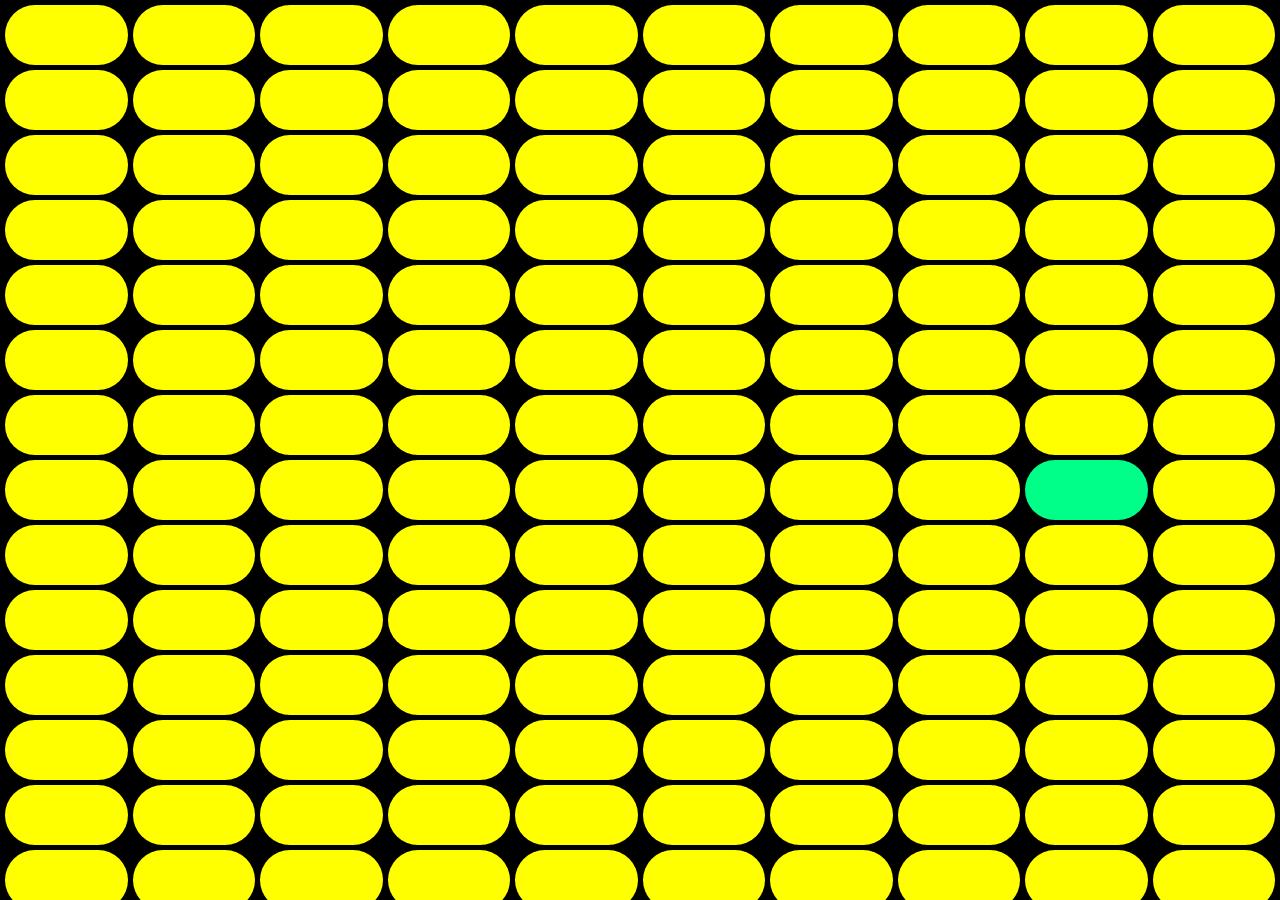
==== index.html @ 61ce62b1 "fuck" ====
<!DOCTYPE html>
<html lang="en">

<head>
    <meta charset="UTF-8">
    <meta name="viewport" content="width=device-width, initial-scale=1.0">
    <title>Loading...</title>
    <link rel="stylesheet" href="css/main.css">
    <link rel="stylesheet" href="css/loader.css">
    <link rel="stylesheet" href="css/animations.css">
</head>

<body>
    <div id="start-screen">
    </div>

    <div id="loading-screen" class="hidden">
        <div id="progress-container">
            <svg id="progress-svg" viewBox="0 0 1000 1000" preserveAspectRatio="none">
                <!-- The progress bar line -->
                <path id="progress-path" d="M 0 820 L 1000 820" vector-effect="non-scaling-stroke" />
                <!-- Vertical drop line — grows downward from the 85% point -->
                <path id="drop-path" d="M 850 820 L 850 2000" fill="none" vector-effect="non-scaling-stroke" />
                <circle id="corner-dot" cx="850" cy="820" r="10" fill="black" opacity="0" vector-effect="non-scaling-stroke"/>

                <!-- Wilted flower: nested SVG anchored at SVG coords. -->
                <!-- Bar tip at 50% is at x=500, y=820. Flower stem base at y≈122/128*650+200 ≈ 819 ✓ -->
                <!-- x is set to 216 because stem base is at SVG x=56: 216 + (56/128)*650 = 500.3 -->
                <svg id="wilted-flower"
                     x="216" y="200"
                     width="650" height="650"
                     viewBox="0 0 128 128"
                     preserveAspectRatio="xMidYMid meet"
                     opacity="0"
                     overflow="visible">
                    <g transform="rotate(-8 56 122)">
                        <path id="fp-0" d="M85.84 33.6s-9.44 3.93-9.18 5.37C76.92 40.41 75.61 61 75.61 61l1.44 3.41s.91 2.98 3.42 4c2.91 1.18 4.77-.61 4.77-.61l4.97-4.35l7.56.37l6.81-6.69s4.11.22 6.5-3.5c2.35-3.64 1.12-7.87 1.12-7.87S91.03 30.44 90.53 31.19s-4.69 2.41-4.69 2.41z" fill="#e8b84b"></path>
                        <path id="fp-1" d="M104.95 51.59c-.81.84-14.72 2.43-14.72 2.43l-.16 3.35s1.87 1.95 4.47 2.03c2.25.07 4.55-1.16 4.55-.88c0 .28-1.4 2.99-3.83 3.35c-2.43.36-5.15-.64-5.23.12s-.36 2.79-.36 2.79s3.26 1.75 7.7.52c4.19-1.16 6.22-3.87 7.06-6.38c1.38-4.13 1.04-7.87.52-7.33z" fill="#f5d060"></path>
                        <path id="fp-2" d="M83.53 50.39c-.54 1.46-.2 3.15.96 4.19c1.14 1.02 2.79 1.68 2.79 2.03c0 .36-.61 3.36-1.12 5.5c-.76 3.23-2.75 4.63-2.39 5.86c.24.84 1.78 1.66 3.99.6c2.07-1 3.51-2.43 3.95-7.34c.22-2.43.28-4.39.28-4.39s3.15.16 7.06-.88c3.91-1.04 6.78-3.44 6.46-5.38c-.34-2.06-4.4-1.08-7.9-.16c-2.77.73-6.18.92-8.58.24s-4.66-2.54-5.5-.27z" fill="#b8860b"></path>
                        <path id="fp-3" d="M67.27 26.93s.21 4 .91 8.05c.8 4.64 1.83 9.54 1.4 13.53c-.53 4.86-1.95 12.17 2.07 15.47c3.92 3.22 5.86 1.38 5.86 1.38s-.33-3.4.79-5.38s2.79-3.8 3.67-8.92c.95-5.51-.57-8.85-.14-9.39c.43-.54 1.27-.03 2.5.62c1.23.64 6.99 4.2 11.65 5.3c5.58 1.32 13.9.5 16.8-.79c3.27-1.45 3.96-4.73 2.33-7.5c-1.77-2.99-5.78-3.61-8.31-6c-1.77-1.67-7.52-6.75-10.95-10.88c-3.44-4.13-5.82-4.93-5.82-4.93s-14.65-3.97-16.16-1.13s-6.6 10.57-6.6 10.57z" fill="#d4a017"></path>
                        <path id="fp-4" d="M69.8 13.98s.01 3.57-3.47 4.83c-2.45.88-5.1.27-5.51.61c-.84.7.07 2.93 2.38 3.54c1.6.42 3.74.14 3.74.14s-.95 2.11-2.24 2.93s-2.99 1.2-2.86 1.77c.57 2.42 5.02 2.05 7.55.92c5.65-2.52 6.31-6.03 6.31-6.03s.9.58 2.12 2.34c1.22 1.77 4.39 7.19 5.58 5.75c1.36-1.63 1.29-5.37.54-7.82c-.76-2.47-1.5-3.74-1.5-3.74s2.75 1.45 6.46.82c4.53-.77 7.07-4.56 5.44-7.35c-.61-1.04-2.04.95-5.92 1.43c-1.35.17-3.55-.75-3.55-.75s1.8-1.49 1.8-5.05c0-2.73-2.46-5.07-4.45-4.71c-.48.09.31 3.84-1.88 5.9c-1.16 1.09-3.16 1.47-6.02.66c-1.08-.31-4.95-1.43-4.95-1.43s.17 2.71.43 5.24z" fill="#1a1a1a"></path>
                        <path id="fp-5" d="M103.36 69.73c.33.99 1.15 4.15.93 8.99c-.18 3.87-3.12 6.17-3.71 7.97c-.45 1.37 9.86 2.35 11.27-6.03c1.1-6.57-2.51-9.8-4.13-11.03c-2.32-1.76-4.7-.92-4.36.1z" fill="#c9960c"></path>
                        <path id="fp-6" d="M85.55 96.06c-1.95.13-2.04 4.54-1.11 7.51s4.54 10.2 11.4 11.78s9.09-.46 9.18-1.58s-3.43-1.76-4.45-4.36c-.61-1.54-1.3-4.27-3.71-6.68s-6.12-2.5-7.88-3.71c-1.76-1.2-2.03-3.05-3.43-2.96z" fill="#f0c040"></path>
                        <path id="fp-7" d="M26.77 54.61s-9.69-1.25-13.54 8.25c-3.34 8.25-.74 14 .93 18.27c1.13 2.9 2.31 7.92 3.06 8.07c.93.19 6.12-5.38 10.2-10.2c4.08-4.82 7.14-11.13 3.71-18.45c-1.96-4.17-4.36-5.94-4.36-5.94z" fill="#1a1a1a"></path>
                        <path id="fp-8" d="M50.88 71.95s2.04-4.17 5.38-4.27c2.79-.08 4.36 2.04 5.1 3.71c.74 1.67.56 2.5 0 4.27s-1.68 4.8-.56 8.53c1.11 3.71 4.91 8.16 7.32 10.29c2.41 2.13 7.97 6.4 8.81 6.12c.83-.28 1.21-9.74.74-15.02c-.46-5.29-2.5-9.83-6.12-11.87c-3.62-2.04-4.08-1.58-5.01-2.69c-.93-1.11-2.41-7.05-9.27-8.16c-4.56-.74-8.81 2.23-8.81 2.69c.01.47 2.42 6.4 2.42 6.4z" fill="#1a1a1a"></path>
                        <!-- fp-9: REVERSED path — starts at stem BASE (y≈122), draws upward to tip (y≈12) -->
                        <!-- Reversed so positive dashoffset draws bottom-up from the progress bar tip -->
                        <path id="fp-9" d="M72.58 16.16l-5.2 3.52s-1.86-2.23-5.1-4.27s-16.23-2.79-19.47 5.01s5.63 30.04 0.37 37.83s4.91 35.23 6.49 42.65s1.95 25.22-1.58 25.22c-3.8.09-4.91-2.32-4.91-2.32s1.76-9.55 2.32-15.48c.39-4.12.28-13.15-1.11-23.64c-1.85-14-4.26-24.2-5.84-31.62c-1.58-7.41-1.96-15.84-1.67-23.64C37.25 17.65 45.56 7.83 56.43 3.74S77.19 12.36 77.38 12.64z" fill="#1a1a1a"></path>
                        <path id="fp-10" d="M23.17 56.88c-.09-.28 1.28-6.99 6.75-11.07s10.94-1.3 10.94-1.3l1.58 8.34s-3.25-5.38-8.25-2.6c-5.91 3.28-5.71 8.39-5.71 8.39l-5.31-1.76z" fill="#1a1a1a"></path>
                    </g>
                </svg>
            </svg>
        </div>
    </div>

    <!-- Jumpscare video -->
    <video id="jumpscare-video" src="n/WhatsApp Video 2026-05-17 at 12.40.51 PM.mp4" playsinline preload="auto"></video>

    <script type="module" src="js/main.js"></script>
</body>

</html>
---- css/main.css ----
* {
    margin: 0;
    padding: 0;
    box-sizing: border-box;
}

body {
    background-color: white;
    font-family: sans-serif;
    height: 100vh;
    overflow: hidden;
    display: flex;
    justify-content: center;
    align-items: center;
}

.hidden {
    display: none !important;
}

#start-screen {
    text-align: center;
}

#start-btn {
    padding: 15px 30px;
    font-size: 1.2rem;
    cursor: pointer;
    background-color: #333;
    color: white;
    border: none;
    border-radius: 5px;
    transition: background-color 0.3s;
}

#start-btn:hover {
    background-color: #555;
}

#loading-screen {
    width: 100%;
    height: 100%;
    position: absolute;
    top: 0;
    left: 0;
}
---- css/loader.css ----
#start-screen {
    display: grid;
    grid-template-columns: repeat(auto-fill, minmax(120px, 1fr));
    grid-auto-rows: minmax(60px, 1fr);
    gap: 5px;
    height: 100vh;
    width: 100vw;
    background-color: black;
    box-sizing: border-box;
    padding: 5px;
    overflow: hidden;
}

.grid-btn {
    border: none;
    outline: none;
    background-color: #FFFF00;
    animation: flash 0.1s infinite;
    cursor: pointer;
    width: 100%;
    height: 100%;
    border-radius: 9999px;
}

@keyframes flash {
    0%, 49% { background-color: #FFFF00; }
    50%, 100% { background-color: #000000; }
}

#progress-container {
    position: fixed;
    inset: 0;
    width: 100vw;
    height: 100vh;
    background-color: transparent;
    overflow: visible;
    pointer-events: none;
}

#progress-svg {
    width: 100%;
    height: 100%;
    overflow: visible;
}

/* Horizontal progress bar — bar at y=900 in 0-1000 viewBox (lower on screen) */
/* dasharray/dashoffset managed entirely by JS via getTotalLength() to avoid px/unit mismatch */
#progress-path {
    fill: none;
    stroke: black;
    stroke-width: 20px;
    stroke-linecap: butt;
    vector-effect: non-scaling-stroke;
    /* Start invisible — JS sets dasharray/dashoffset to reveal */
    stroke-dasharray: 1000;
    stroke-dashoffset: 1000;
}

/* Vertical drop line — grows down from (850, 900); invisible until JS triggers it */
/* dasharray/dashoffset managed entirely by JS via getTotalLength() */
#drop-path {
    fill: none;
    stroke: black;
    stroke-width: 20px;
    stroke-linecap: butt;
    vector-effect: non-scaling-stroke;
    /* Invisible until phase 7 — JS will set dasharray/dashoffset */
    opacity: 0;
}

/* Flower: nested <svg> inside #progress-svg — positioned via x/y SVG attributes.
   Opacity and transitions managed entirely by JS. */
#wilted-flower {
    /* transitions set by JS */
}

/* Jumpscare video */
#jumpscare-video {
    position: fixed;
    inset: 0;
    width: 100vw;
    height: 100vh;
    object-fit: cover;
    opacity: 0;
    z-index: 9999;
    pointer-events: none;
}
---- css/animations.css ----
/* Falling petal keyframe — applied inline via JS, but referenced here for clarity */
@keyframes petalFall {
    0%   { transform: translateY(0) rotate(0deg);   opacity: 1; }
    100% { transform: translateY(70px) rotate(35deg); opacity: 0; }
}
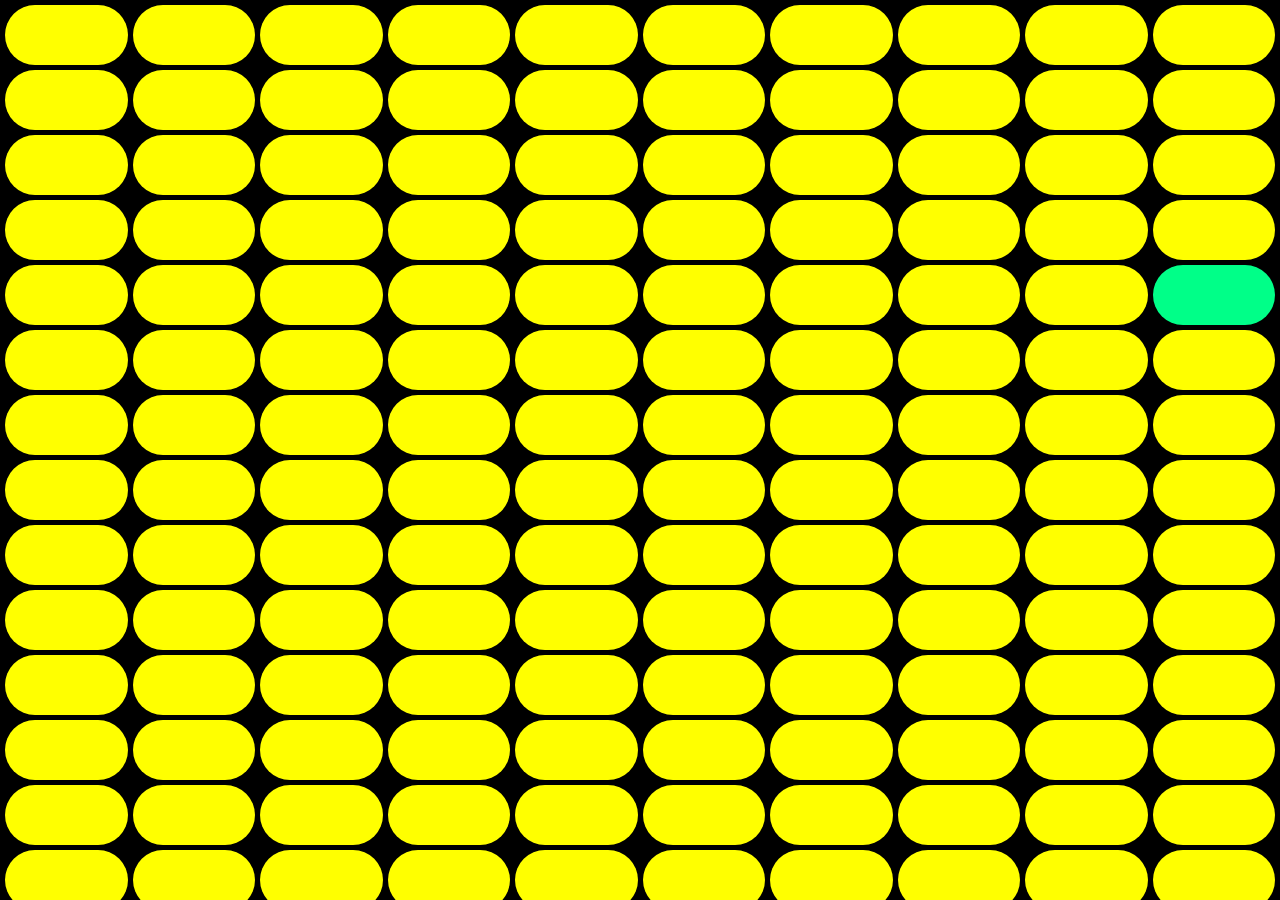
==== commit 820389ef: "bruh works FAhhh" ====
--- a/index.html
+++ b/index.html
@@ -15,42 +15,32 @@
     </div>
 
     <div id="loading-screen" class="hidden">
+        <div id="progress-bar"></div>
         <div id="progress-container">
-            <svg id="progress-svg" viewBox="0 0 1000 1000" preserveAspectRatio="none">
-                <!-- The progress bar line -->
-                <path id="progress-path" d="M 0 820 L 1000 820" vector-effect="non-scaling-stroke" />
+            <svg id="progress-svg">
                 <!-- Vertical drop line — grows downward from the 85% point -->
-                <path id="drop-path" d="M 850 820 L 850 2000" fill="none" vector-effect="non-scaling-stroke" />
-                <circle id="corner-dot" cx="850" cy="820" r="10" fill="black" opacity="0" vector-effect="non-scaling-stroke"/>
-
-                <!-- Wilted flower: nested SVG anchored at SVG coords. -->
-                <!-- Bar tip at 50% is at x=500, y=820. Flower stem base at y≈122/128*650+200 ≈ 819 ✓ -->
-                <!-- x is set to 216 because stem base is at SVG x=56: 216 + (56/128)*650 = 500.3 -->
-                <svg id="wilted-flower"
-                     x="216" y="200"
-                     width="650" height="650"
-                     viewBox="0 0 128 128"
-                     preserveAspectRatio="xMidYMid meet"
-                     opacity="0"
-                     overflow="visible">
-                    <g transform="rotate(-8 56 122)">
-                        <path id="fp-0" d="M85.84 33.6s-9.44 3.93-9.18 5.37C76.92 40.41 75.61 61 75.61 61l1.44 3.41s.91 2.98 3.42 4c2.91 1.18 4.77-.61 4.77-.61l4.97-4.35l7.56.37l6.81-6.69s4.11.22 6.5-3.5c2.35-3.64 1.12-7.87 1.12-7.87S91.03 30.44 90.53 31.19s-4.69 2.41-4.69 2.41z" fill="#e8b84b"></path>
-                        <path id="fp-1" d="M104.95 51.59c-.81.84-14.72 2.43-14.72 2.43l-.16 3.35s1.87 1.95 4.47 2.03c2.25.07 4.55-1.16 4.55-.88c0 .28-1.4 2.99-3.83 3.35c-2.43.36-5.15-.64-5.23.12s-.36 2.79-.36 2.79s3.26 1.75 7.7.52c4.19-1.16 6.22-3.87 7.06-6.38c1.38-4.13 1.04-7.87.52-7.33z" fill="#f5d060"></path>
-                        <path id="fp-2" d="M83.53 50.39c-.54 1.46-.2 3.15.96 4.19c1.14 1.02 2.79 1.68 2.79 2.03c0 .36-.61 3.36-1.12 5.5c-.76 3.23-2.75 4.63-2.39 5.86c.24.84 1.78 1.66 3.99.6c2.07-1 3.51-2.43 3.95-7.34c.22-2.43.28-4.39.28-4.39s3.15.16 7.06-.88c3.91-1.04 6.78-3.44 6.46-5.38c-.34-2.06-4.4-1.08-7.9-.16c-2.77.73-6.18.92-8.58.24s-4.66-2.54-5.5-.27z" fill="#b8860b"></path>
-                        <path id="fp-3" d="M67.27 26.93s.21 4 .91 8.05c.8 4.64 1.83 9.54 1.4 13.53c-.53 4.86-1.95 12.17 2.07 15.47c3.92 3.22 5.86 1.38 5.86 1.38s-.33-3.4.79-5.38s2.79-3.8 3.67-8.92c.95-5.51-.57-8.85-.14-9.39c.43-.54 1.27-.03 2.5.62c1.23.64 6.99 4.2 11.65 5.3c5.58 1.32 13.9.5 16.8-.79c3.27-1.45 3.96-4.73 2.33-7.5c-1.77-2.99-5.78-3.61-8.31-6c-1.77-1.67-7.52-6.75-10.95-10.88c-3.44-4.13-5.82-4.93-5.82-4.93s-14.65-3.97-16.16-1.13s-6.6 10.57-6.6 10.57z" fill="#d4a017"></path>
-                        <path id="fp-4" d="M69.8 13.98s.01 3.57-3.47 4.83c-2.45.88-5.1.27-5.51.61c-.84.7.07 2.93 2.38 3.54c1.6.42 3.74.14 3.74.14s-.95 2.11-2.24 2.93s-2.99 1.2-2.86 1.77c.57 2.42 5.02 2.05 7.55.92c5.65-2.52 6.31-6.03 6.31-6.03s.9.58 2.12 2.34c1.22 1.77 4.39 7.19 5.58 5.75c1.36-1.63 1.29-5.37.54-7.82c-.76-2.47-1.5-3.74-1.5-3.74s2.75 1.45 6.46.82c4.53-.77 7.07-4.56 5.44-7.35c-.61-1.04-2.04.95-5.92 1.43c-1.35.17-3.55-.75-3.55-.75s1.8-1.49 1.8-5.05c0-2.73-2.46-5.07-4.45-4.71c-.48.09.31 3.84-1.88 5.9c-1.16 1.09-3.16 1.47-6.02.66c-1.08-.31-4.95-1.43-4.95-1.43s.17 2.71.43 5.24z" fill="#1a1a1a"></path>
-                        <path id="fp-5" d="M103.36 69.73c.33.99 1.15 4.15.93 8.99c-.18 3.87-3.12 6.17-3.71 7.97c-.45 1.37 9.86 2.35 11.27-6.03c1.1-6.57-2.51-9.8-4.13-11.03c-2.32-1.76-4.7-.92-4.36.1z" fill="#c9960c"></path>
-                        <path id="fp-6" d="M85.55 96.06c-1.95.13-2.04 4.54-1.11 7.51s4.54 10.2 11.4 11.78s9.09-.46 9.18-1.58s-3.43-1.76-4.45-4.36c-.61-1.54-1.3-4.27-3.71-6.68s-6.12-2.5-7.88-3.71c-1.76-1.2-2.03-3.05-3.43-2.96z" fill="#f0c040"></path>
-                        <path id="fp-7" d="M26.77 54.61s-9.69-1.25-13.54 8.25c-3.34 8.25-.74 14 .93 18.27c1.13 2.9 2.31 7.92 3.06 8.07c.93.19 6.12-5.38 10.2-10.2c4.08-4.82 7.14-11.13 3.71-18.45c-1.96-4.17-4.36-5.94-4.36-5.94z" fill="#1a1a1a"></path>
-                        <path id="fp-8" d="M50.88 71.95s2.04-4.17 5.38-4.27c2.79-.08 4.36 2.04 5.1 3.71c.74 1.67.56 2.5 0 4.27s-1.68 4.8-.56 8.53c1.11 3.71 4.91 8.16 7.32 10.29c2.41 2.13 7.97 6.4 8.81 6.12c.83-.28 1.21-9.74.74-15.02c-.46-5.29-2.5-9.83-6.12-11.87c-3.62-2.04-4.08-1.58-5.01-2.69c-.93-1.11-2.41-7.05-9.27-8.16c-4.56-.74-8.81 2.23-8.81 2.69c.01.47 2.42 6.4 2.42 6.4z" fill="#1a1a1a"></path>
-                        <!-- fp-9: REVERSED path — starts at stem BASE (y≈122), draws upward to tip (y≈12) -->
-                        <!-- Reversed so positive dashoffset draws bottom-up from the progress bar tip -->
-                        <path id="fp-9" d="M72.58 16.16l-5.2 3.52s-1.86-2.23-5.1-4.27s-16.23-2.79-19.47 5.01s5.63 30.04 0.37 37.83s4.91 35.23 6.49 42.65s1.95 25.22-1.58 25.22c-3.8.09-4.91-2.32-4.91-2.32s1.76-9.55 2.32-15.48c.39-4.12.28-13.15-1.11-23.64c-1.85-14-4.26-24.2-5.84-31.62c-1.58-7.41-1.96-15.84-1.67-23.64C37.25 17.65 45.56 7.83 56.43 3.74S77.19 12.36 77.38 12.64z" fill="#1a1a1a"></path>
-                        <path id="fp-10" d="M23.17 56.88c-.09-.28 1.28-6.99 6.75-11.07s10.94-1.3 10.94-1.3l1.58 8.34s-3.25-5.38-8.25-2.6c-5.91 3.28-5.71 8.39-5.71 8.39l-5.31-1.76z" fill="#1a1a1a"></path>
-                    </g>
-                </svg>
+                <path id="drop-path" fill="none" />
+                <circle id="corner-dot" r="10" fill="black" opacity="0" />
             </svg>
         </div>
+    </div>
+
+    <div id="flower-container">
+        <svg id="wilted-flower" viewBox="0 0 128 128" preserveAspectRatio="xMidYMid meet">
+            <g transform="rotate(-8 56 122)">
+                <path id="fp-0" d="M85.84 33.6s-9.44 3.93-9.18 5.37C76.92 40.41 75.61 61 75.61 61l1.44 3.41s.91 2.98 3.42 4c2.91 1.18 4.77-.61 4.77-.61l4.97-4.35l7.56.37l6.81-6.69s4.11.22 6.5-3.5c2.35-3.64 1.12-7.87 1.12-7.87S91.03 30.44 90.53 31.19s-4.69 2.41-4.69 2.41z" fill="#e8b84b"></path>
+                <path id="fp-1" d="M104.95 51.59c-.81.84-14.72 2.43-14.72 2.43l-.16 3.35s1.87 1.95 4.47 2.03c2.25.07 4.55-1.16 4.55-.88c0 .28-1.4 2.99-3.83 3.35c-2.43.36-5.15-.64-5.23.12s-.36 2.79-.36 2.79s3.26 1.75 7.7.52c4.19-1.16 6.22-3.87 7.06-6.38c1.38-4.13 1.04-7.87.52-7.33z" fill="#f5d060"></path>
+                <path id="fp-2" d="M83.53 50.39c-.54 1.46-.2 3.15.96 4.19c1.14 1.02 2.79 1.68 2.79 2.03c0 .36-.61 3.36-1.12 5.5c-.76 3.23-2.75 4.63-2.39 5.86c.24.84 1.78 1.66 3.99.6c2.07-1 3.51-2.43 3.95-7.34c.22-2.43.28-4.39.28-4.39s3.15.16 7.06-.88c3.91-1.04 6.78-3.44 6.46-5.38c-.34-2.06-4.4-1.08-7.9-.16c-2.77.73-6.18.92-8.58.24s-4.66-2.54-5.5-.27z" fill="#b8860b"></path>
+                <path id="fp-3" d="M67.27 26.93s.21 4 .91 8.05c.8 4.64 1.83 9.54 1.4 13.53c-.53 4.86-1.95 12.17 2.07 15.47c3.92 3.22 5.86 1.38 5.86 1.38s-.33-3.4.79-5.38s2.79-3.8 3.67-8.92c.95-5.51-.57-8.85-.14-9.39c.43-.54 1.27-.03 2.5.62c1.23.64 6.99 4.2 11.65 5.3c5.58 1.32 13.9.5 16.8-.79c3.27-1.45 3.96-4.73 2.33-7.5c-1.77-2.99-5.78-3.61-8.31-6c-1.77-1.67-7.52-6.75-10.95-10.88c-3.44-4.13-5.82-4.93-5.82-4.93s-14.65-3.97-16.16-1.13s-6.6 10.57-6.6 10.57z" fill="#d4a017"></path>
+                <path id="fp-4" d="M69.8 13.98s.01 3.57-3.47 4.83c-2.45.88-5.1.27-5.51.61c-.84.7.07 2.93 2.38 3.54c1.6.42 3.74.14 3.74.14s-.95 2.11-2.24 2.93s-2.99 1.2-2.86 1.77c.57 2.42 5.02 2.05 7.55.92c5.65-2.52 6.31-6.03 6.31-6.03s.9.58 2.12 2.34c1.22 1.77 4.39 7.19 5.58 5.75c1.36-1.63 1.29-5.37.54-7.82c-.76-2.47-1.5-3.74-1.5-3.74s2.75 1.45 6.46.82c4.53-.77 7.07-4.56 5.44-7.35c-.61-1.04-2.04.95-5.92 1.43c-1.35.17-3.55-.75-3.55-.75s1.8-1.49 1.8-5.05c0-2.73-2.46-5.07-4.45-4.71c-.48.09.31 3.84-1.88 5.9c-1.16 1.09-3.16 1.47-6.02.66c-1.08-.31-4.95-1.43-4.95-1.43s.17 2.71.43 5.24z" fill="#1a1a1a"></path>
+                <path id="fp-5" d="M103.36 69.73c.33.99 1.15 4.15.93 8.99c-.18 3.87-3.12 6.17-3.71 7.97c-.45 1.37 9.86 2.35 11.27-6.03c1.1-6.57-2.51-9.8-4.13-11.03c-2.32-1.76-4.7-.92-4.36.1z" fill="#c9960c"></path>
+                <path id="fp-6" d="M85.55 96.06c-1.95.13-2.04 4.54-1.11 7.51s4.54 10.2 11.4 11.78s9.09-.46 9.18-1.58s-3.43-1.76-4.45-4.36c-.61-1.54-1.3-4.27-3.71-6.68s-6.12-2.5-7.88-3.71c-1.76-1.2-2.03-3.05-3.43-2.96z" fill="#f0c040"></path>
+                <path id="fp-7" d="M26.77 54.61s-9.69-1.25-13.54 8.25c-3.34 8.25-.74 14 .93 18.27c1.13 2.9 2.31 7.92 3.06 8.07c.93.19 6.12-5.38 10.2-10.2c4.08-4.82 7.14-11.13 3.71-18.45c-1.96-4.17-4.36-5.94-4.36-5.94z" fill="#1a1a1a"></path>
+                <path id="fp-8" d="M50.88 71.95s2.04-4.17 5.38-4.27c2.79-.08 4.36 2.04 5.1 3.71c.74 1.67.56 2.5 0 4.27s-1.68 4.8-.56 8.53c1.11 3.71 4.91 8.16 7.32 10.29c2.41 2.13 7.97 6.4 8.81 6.12c.83-.28 1.21-9.74.74-15.02c-.46-5.29-2.5-9.83-6.12-11.87c-3.62-2.04-4.08-1.58-5.01-2.69c-.93-1.11-2.41-7.05-9.27-8.16c-4.56-.74-8.81 2.23-8.81 2.69c.01.47 2.42 6.4 2.42 6.4z" fill="#1a1a1a"></path>
+                <path id="fp-9" d="M72.58 16.16l-5.2 3.52s-1.86-2.23-5.1-4.27s-16.23-2.79-19.47 5.01s5.63 30.04 0.37 37.83s4.91 35.23 6.49 42.65s1.95 25.22-1.58 25.22c-3.8.09-4.91-2.32-4.91-2.32s1.76-9.55 2.32-15.48c.39-4.12.28-13.15-1.11-23.64c-1.85-14-4.26-24.2-5.84-31.62c-1.58-7.41-1.96-15.84-1.67-23.64C37.25 17.65 45.56 7.83 56.43 3.74S77.19 12.36 77.38 12.64z" fill="#1a1a1a"></path>
+                <path id="fp-10" d="M23.17 56.88c-.09-.28 1.28-6.99 6.75-11.07s10.94-1.3 10.94-1.3l1.58 8.34s-3.25-5.38-8.25-2.6c-5.91 3.28-5.71 8.39-5.71 8.39l-5.31-1.76z" fill="#1a1a1a"></path>
+            </g>
+        </svg>
     </div>
 
     <!-- Jumpscare video -->
--- a/css/loader.css
+++ b/css/loader.css
@@ -27,14 +27,24 @@
     50%, 100% { background-color: #000000; }
 }
 
+#progress-bar {
+    position: fixed;
+    left: 0;
+    top: 78vh;
+    width: 0%;
+    height: 20px;
+    background-color: black;
+    transform-origin: left center;
+    z-index: 10;
+}
+
 #progress-container {
     position: fixed;
     inset: 0;
     width: 100vw;
     height: 100vh;
-    background-color: transparent;
-    overflow: visible;
     pointer-events: none;
+    z-index: 9;
 }
 
 #progress-svg {
@@ -43,35 +53,31 @@
     overflow: visible;
 }
 
-/* Horizontal progress bar — bar at y=900 in 0-1000 viewBox (lower on screen) */
-/* dasharray/dashoffset managed entirely by JS via getTotalLength() to avoid px/unit mismatch */
-#progress-path {
-    fill: none;
-    stroke: black;
-    stroke-width: 20px;
-    stroke-linecap: butt;
-    vector-effect: non-scaling-stroke;
-    /* Start invisible — JS sets dasharray/dashoffset to reveal */
-    stroke-dasharray: 1000;
-    stroke-dashoffset: 1000;
-}
-
-/* Vertical drop line — grows down from (850, 900); invisible until JS triggers it */
-/* dasharray/dashoffset managed entirely by JS via getTotalLength() */
 #drop-path {
     fill: none;
     stroke: black;
-    stroke-width: 20px;
+    stroke-width: 20;
     stroke-linecap: butt;
-    vector-effect: non-scaling-stroke;
-    /* Invisible until phase 7 — JS will set dasharray/dashoffset */
     opacity: 0;
 }
 
-/* Flower: nested <svg> inside #progress-svg — positioned via x/y SVG attributes.
-   Opacity and transitions managed entirely by JS. */
+#corner-dot {
+    fill: black;
+    opacity: 0;
+}
+
+#flower-container {
+    position: fixed;
+    width: 260px;
+    height: 260px;
+    pointer-events: none;
+    z-index: 20;
+    opacity: 0;
+}
+
 #wilted-flower {
-    /* transitions set by JS */
+    width: 100%;
+    height: 100%;
 }
 
 /* Jumpscare video */
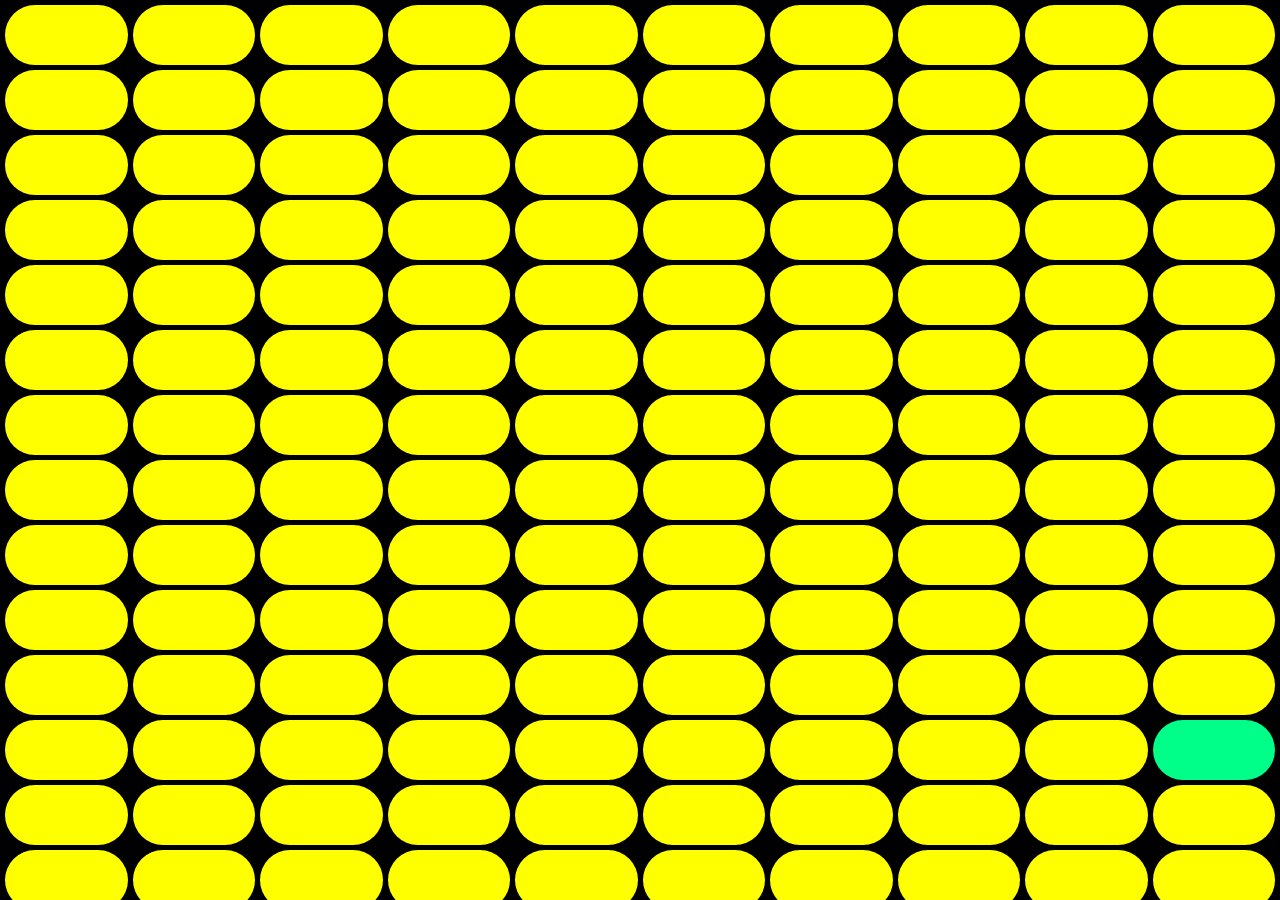
==== commit d9f8ac47: "works" ====
--- a/index.html
+++ b/index.html
@@ -28,17 +28,17 @@
     <div id="flower-container">
         <svg id="wilted-flower" viewBox="0 0 128 128" preserveAspectRatio="xMidYMid meet">
             <g transform="rotate(-8 56 122)">
-                <path id="fp-0" d="M85.84 33.6s-9.44 3.93-9.18 5.37C76.92 40.41 75.61 61 75.61 61l1.44 3.41s.91 2.98 3.42 4c2.91 1.18 4.77-.61 4.77-.61l4.97-4.35l7.56.37l6.81-6.69s4.11.22 6.5-3.5c2.35-3.64 1.12-7.87 1.12-7.87S91.03 30.44 90.53 31.19s-4.69 2.41-4.69 2.41z" fill="#e8b84b"></path>
-                <path id="fp-1" d="M104.95 51.59c-.81.84-14.72 2.43-14.72 2.43l-.16 3.35s1.87 1.95 4.47 2.03c2.25.07 4.55-1.16 4.55-.88c0 .28-1.4 2.99-3.83 3.35c-2.43.36-5.15-.64-5.23.12s-.36 2.79-.36 2.79s3.26 1.75 7.7.52c4.19-1.16 6.22-3.87 7.06-6.38c1.38-4.13 1.04-7.87.52-7.33z" fill="#f5d060"></path>
-                <path id="fp-2" d="M83.53 50.39c-.54 1.46-.2 3.15.96 4.19c1.14 1.02 2.79 1.68 2.79 2.03c0 .36-.61 3.36-1.12 5.5c-.76 3.23-2.75 4.63-2.39 5.86c.24.84 1.78 1.66 3.99.6c2.07-1 3.51-2.43 3.95-7.34c.22-2.43.28-4.39.28-4.39s3.15.16 7.06-.88c3.91-1.04 6.78-3.44 6.46-5.38c-.34-2.06-4.4-1.08-7.9-.16c-2.77.73-6.18.92-8.58.24s-4.66-2.54-5.5-.27z" fill="#b8860b"></path>
-                <path id="fp-3" d="M67.27 26.93s.21 4 .91 8.05c.8 4.64 1.83 9.54 1.4 13.53c-.53 4.86-1.95 12.17 2.07 15.47c3.92 3.22 5.86 1.38 5.86 1.38s-.33-3.4.79-5.38s2.79-3.8 3.67-8.92c.95-5.51-.57-8.85-.14-9.39c.43-.54 1.27-.03 2.5.62c1.23.64 6.99 4.2 11.65 5.3c5.58 1.32 13.9.5 16.8-.79c3.27-1.45 3.96-4.73 2.33-7.5c-1.77-2.99-5.78-3.61-8.31-6c-1.77-1.67-7.52-6.75-10.95-10.88c-3.44-4.13-5.82-4.93-5.82-4.93s-14.65-3.97-16.16-1.13s-6.6 10.57-6.6 10.57z" fill="#d4a017"></path>
-                <path id="fp-4" d="M69.8 13.98s.01 3.57-3.47 4.83c-2.45.88-5.1.27-5.51.61c-.84.7.07 2.93 2.38 3.54c1.6.42 3.74.14 3.74.14s-.95 2.11-2.24 2.93s-2.99 1.2-2.86 1.77c.57 2.42 5.02 2.05 7.55.92c5.65-2.52 6.31-6.03 6.31-6.03s.9.58 2.12 2.34c1.22 1.77 4.39 7.19 5.58 5.75c1.36-1.63 1.29-5.37.54-7.82c-.76-2.47-1.5-3.74-1.5-3.74s2.75 1.45 6.46.82c4.53-.77 7.07-4.56 5.44-7.35c-.61-1.04-2.04.95-5.92 1.43c-1.35.17-3.55-.75-3.55-.75s1.8-1.49 1.8-5.05c0-2.73-2.46-5.07-4.45-4.71c-.48.09.31 3.84-1.88 5.9c-1.16 1.09-3.16 1.47-6.02.66c-1.08-.31-4.95-1.43-4.95-1.43s.17 2.71.43 5.24z" fill="#1a1a1a"></path>
-                <path id="fp-5" d="M103.36 69.73c.33.99 1.15 4.15.93 8.99c-.18 3.87-3.12 6.17-3.71 7.97c-.45 1.37 9.86 2.35 11.27-6.03c1.1-6.57-2.51-9.8-4.13-11.03c-2.32-1.76-4.7-.92-4.36.1z" fill="#c9960c"></path>
-                <path id="fp-6" d="M85.55 96.06c-1.95.13-2.04 4.54-1.11 7.51s4.54 10.2 11.4 11.78s9.09-.46 9.18-1.58s-3.43-1.76-4.45-4.36c-.61-1.54-1.3-4.27-3.71-6.68s-6.12-2.5-7.88-3.71c-1.76-1.2-2.03-3.05-3.43-2.96z" fill="#f0c040"></path>
-                <path id="fp-7" d="M26.77 54.61s-9.69-1.25-13.54 8.25c-3.34 8.25-.74 14 .93 18.27c1.13 2.9 2.31 7.92 3.06 8.07c.93.19 6.12-5.38 10.2-10.2c4.08-4.82 7.14-11.13 3.71-18.45c-1.96-4.17-4.36-5.94-4.36-5.94z" fill="#1a1a1a"></path>
-                <path id="fp-8" d="M50.88 71.95s2.04-4.17 5.38-4.27c2.79-.08 4.36 2.04 5.1 3.71c.74 1.67.56 2.5 0 4.27s-1.68 4.8-.56 8.53c1.11 3.71 4.91 8.16 7.32 10.29c2.41 2.13 7.97 6.4 8.81 6.12c.83-.28 1.21-9.74.74-15.02c-.46-5.29-2.5-9.83-6.12-11.87c-3.62-2.04-4.08-1.58-5.01-2.69c-.93-1.11-2.41-7.05-9.27-8.16c-4.56-.74-8.81 2.23-8.81 2.69c.01.47 2.42 6.4 2.42 6.4z" fill="#1a1a1a"></path>
-                <path id="fp-9" d="M72.58 16.16l-5.2 3.52s-1.86-2.23-5.1-4.27s-16.23-2.79-19.47 5.01s5.63 30.04 0.37 37.83s4.91 35.23 6.49 42.65s1.95 25.22-1.58 25.22c-3.8.09-4.91-2.32-4.91-2.32s1.76-9.55 2.32-15.48c.39-4.12.28-13.15-1.11-23.64c-1.85-14-4.26-24.2-5.84-31.62c-1.58-7.41-1.96-15.84-1.67-23.64C37.25 17.65 45.56 7.83 56.43 3.74S77.19 12.36 77.38 12.64z" fill="#1a1a1a"></path>
-                <path id="fp-10" d="M23.17 56.88c-.09-.28 1.28-6.99 6.75-11.07s10.94-1.3 10.94-1.3l1.58 8.34s-3.25-5.38-8.25-2.6c-5.91 3.28-5.71 8.39-5.71 8.39l-5.31-1.76z" fill="#1a1a1a"></path>
+                <path id="fp-0" d="M85.84 33.6s-9.44 3.93-9.18 5.37C76.92 40.41 75.61 61 75.61 61l1.44 3.41s.91 2.98 3.42 4c2.91 1.18 4.77-.61 4.77-.61l4.97-4.35l7.56.37l6.81-6.69s4.11.22 6.5-3.5c2.35-3.64 1.12-7.87 1.12-7.87S91.03 30.44 90.53 31.19s-4.69 2.41-4.69 2.41z" fill="#000000"></path>
+                <path id="fp-1" d="M104.95 51.59c-.81.84-14.72 2.43-14.72 2.43l-.16 3.35s1.87 1.95 4.47 2.03c2.25.07 4.55-1.16 4.55-.88c0 .28-1.4 2.99-3.83 3.35c-2.43.36-5.15-.64-5.23.12s-.36 2.79-.36 2.79s3.26 1.75 7.7.52c4.19-1.16 6.22-3.87 7.06-6.38c1.38-4.13 1.04-7.87.52-7.33z" fill="#000000"></path>
+                <path id="fp-2" d="M83.53 50.39c-.54 1.46-.2 3.15.96 4.19c1.14 1.02 2.79 1.68 2.79 2.03c0 .36-.61 3.36-1.12 5.5c-.76 3.23-2.75 4.63-2.39 5.86c.24.84 1.78 1.66 3.99.6c2.07-1 3.51-2.43 3.95-7.34c.22-2.43.28-4.39.28-4.39s3.15.16 7.06-.88c3.91-1.04 6.78-3.44 6.46-5.38c-.34-2.06-4.4-1.08-7.9-.16c-2.77.73-6.18.92-8.58.24s-4.66-2.54-5.5-.27z" fill="#000000"></path>
+                <path id="fp-3" d="M67.27 26.93s.21 4 .91 8.05c.8 4.64 1.83 9.54 1.4 13.53c-.53 4.86-1.95 12.17 2.07 15.47c3.92 3.22 5.86 1.38 5.86 1.38s-.33-3.4.79-5.38s2.79-3.8 3.67-8.92c.95-5.51-.57-8.85-.14-9.39c.43-.54 1.27-.03 2.5.62c1.23.64 6.99 4.2 11.65 5.3c5.58 1.32 13.9.5 16.8-.79c3.27-1.45 3.96-4.73 2.33-7.5c-1.77-2.99-5.78-3.61-8.31-6c-1.77-1.67-7.52-6.75-10.95-10.88c-3.44-4.13-5.82-4.93-5.82-4.93s-14.65-3.97-16.16-1.13s-6.6 10.57-6.6 10.57z" fill="#000000"></path>
+                <path id="fp-4" d="M69.8 13.98s.01 3.57-3.47 4.83c-2.45.88-5.1.27-5.51.61c-.84.7.07 2.93 2.38 3.54c1.6.42 3.74.14 3.74.14s-.95 2.11-2.24 2.93s-2.99 1.2-2.86 1.77c.57 2.42 5.02 2.05 7.55.92c5.65-2.52 6.31-6.03 6.31-6.03s.9.58 2.12 2.34c1.22 1.77 4.39 7.19 5.58 5.75c1.36-1.63 1.29-5.37.54-7.82c-.76-2.47-1.5-3.74-1.5-3.74s2.75 1.45 6.46.82c4.53-.77 7.07-4.56 5.44-7.35c-.61-1.04-2.04.95-5.92 1.43c-1.35.17-3.55-.75-3.55-.75s1.8-1.49 1.8-5.05c0-2.73-2.46-5.07-4.45-4.71c-.48.09.31 3.84-1.88 5.9c-1.16 1.09-3.16 1.47-6.02.66c-1.08-.31-4.95-1.43-4.95-1.43s.17 2.71.43 5.24z" fill="#000000"></path>
+                <path id="fp-5" d="M103.36 69.73c.33.99 1.15 4.15.93 8.99c-.18 3.87-3.12 6.17-3.71 7.97c-.45 1.37 9.86 2.35 11.27-6.03c1.1-6.57-2.51-9.8-4.13-11.03c-2.32-1.76-4.7-.92-4.36.1z" fill="#000000"></path>
+                <path id="fp-6" d="M85.55 96.06c-1.95.13-2.04 4.54-1.11 7.51s4.54 10.2 11.4 11.78s9.09-.46 9.18-1.58s-3.43-1.76-4.45-4.36c-.61-1.54-1.3-4.27-3.71-6.68s-6.12-2.5-7.88-3.71c-1.76-1.2-2.03-3.05-3.43-2.96z" fill="#000000"></path>
+                <path id="fp-7" d="M 31.13 60.55 c-1.96-4.17-4.36-5.94-4.36-5.94 s-9.69-1.25-13.54 8.25 c-3.34 8.25-.74 14 .93 18.27 c1.13 2.9 2.31 7.92 3.06 8.07 c.93.19 6.12-5.38 10.2-10.2 c4.08-4.82 7.14-11.13 3.71-18.45 z" fill="#000000"></path>
+                <path id="fp-8" d="M50.88 71.95s2.04-4.17 5.38-4.27c2.79-.08 4.36 2.04 5.1 3.71c.74 1.67.56 2.5 0 4.27s-1.68 4.8-.56 8.53c1.11 3.71 4.91 8.16 7.32 10.29c2.41 2.13 7.97 6.4 8.81 6.12c.83-.28 1.21-9.74.74-15.02c-.46-5.29-2.5-9.83-6.12-11.87c-3.62-2.04-4.08-1.58-5.01-2.69c-.93-1.11-2.41-7.05-9.27-8.16c-4.56-.74-8.81 2.23-8.81 2.69c.01.47 2.42 6.4 2.42 6.4z" fill="#000000"></path>
+                <path id="fp-9" d="M 48.09 126.12 c-3.8.09-4.91-2.32-4.91-2.32s1.76-9.55 2.32-15.48c.39-4.12.28-13.15-1.11-23.64c-1.85-14-4.26-24.2-5.84-31.62c-1.58-7.41-1.96-15.84-1.67-23.64C37.25 17.65 45.56 7.83 56.43 3.74S77.19 12.36 77.38 12.64L72.58 16.16l-5.2 3.52s-1.86-2.23-5.1-4.27s-16.23-2.79-19.47 5.01s5.63 30.04 0.37 37.83s4.91 35.23 6.49 42.65s1.95 25.22-1.58 25.22z" fill="#000000"></path>
+                <path id="fp-10" d="M 42.44 52.85 s-3.25-5.38-8.25-2.6 c-5.91 3.28-5.71 8.39-5.71 8.39 l-5.31-1.76 c-.09-.28 1.28-6.99 6.75-11.07 s10.94-1.3 10.94-1.3 l1.58 8.34 z" fill="#000000"></path>
             </g>
         </svg>
     </div>
--- a/css/loader.css
+++ b/css/loader.css
@@ -68,8 +68,8 @@
 
 #flower-container {
     position: fixed;
-    width: 260px;
-    height: 260px;
+    width: 350px;
+    height: 350px;
     pointer-events: none;
     z-index: 20;
     opacity: 0;
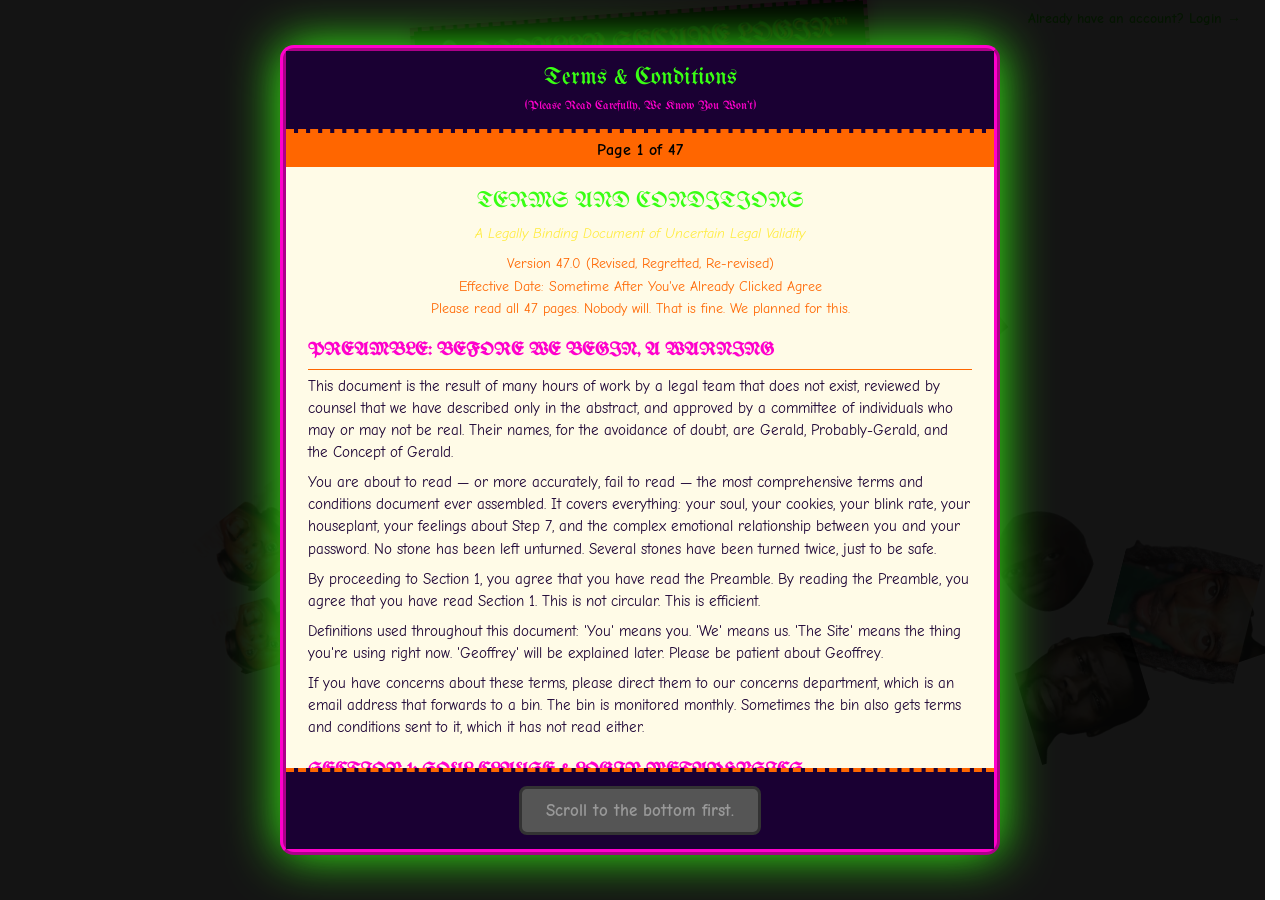
==== commit 484b229e: "sadasd" ====
--- a/index.html
+++ b/index.html
@@ -1,52 +1,2208 @@
 <!DOCTYPE html>
 <html lang="en">
-
 <head>
-    <meta charset="UTF-8">
-    <meta name="viewport" content="width=device-width, initial-scale=1.0">
-    <title>Loading...</title>
-    <link rel="stylesheet" href="css/main.css">
-    <link rel="stylesheet" href="css/loader.css">
-    <link rel="stylesheet" href="css/animations.css">
+<meta charset="UTF-8" />
+<meta name="viewport" content="width=device-width, initial-scale=1.0" />
+<title>🔒 TOTALLY SECURE LOGIN™</title>
+<link rel="preconnect" href="https://fonts.googleapis.com">
+<link rel="preconnect" href="https://fonts.gstatic.com" crossorigin>
+<link href="https://fonts.googleapis.com/css2?family=Comic+Neue:wght@400;700&family=UnifrakturMaguntia&display=swap" rel="stylesheet">
+<style>
+  * { box-sizing: border-box; }
+  html {
+    overflow-y: scroll;
+    scrollbar-gutter: stable;
+    overflow-x: hidden;
+  }
+  html, body {
+    margin: 0; padding: 0;
+    min-height: 100vh;
+    font-family: 'Comic Neue', 'Comic Sans MS', cursive;
+    color: #fff;
+  }
+  .page { display: none; }
+  .page.active { display: block; }
+  body {
+    overflow-x: hidden;
+    background:
+      repeating-linear-gradient(
+        45deg,
+        #ffffff 0px, #ffffff 30px,
+        #ffffff 30px, #ffffff 60px,
+        #ffffff 60px, #ffffff 90px,
+        #ffffff 90px, #ffffff 120px
+      );
+    background-size: 200% 200%;
+    animation: bgPulse 4s linear infinite;
+    min-height: 100vh;
+  }
+  @keyframes bgPulse {
+    0%   { background-position: 0 0; filter: hue-rotate(0deg); }
+    50%  { background-position: 100% 100%; filter: hue-rotate(40deg); }
+    100% { background-position: 0 0; filter: hue-rotate(0deg); }
+  }
+  h1, h2, h3, .gothic {
+    font-family: 'UnifrakturMaguntia', serif;
+    font-weight: normal;
+  }
+
+  /* Bouncing images — absolute inside fixed stage container */
+  .bouncer {
+    position: absolute;
+    pointer-events: none;
+    opacity: 0.75;
+    will-change: transform;
+    image-rendering: auto;
+  }
+
+  /* Wobble badge */
+  .badge {
+    position: fixed;
+    top: 12px;
+    left: 50%;
+    transform: translateX(-50%) rotate(-4deg);
+    background: #000;
+    color: #39ff14;
+    padding: 8px 18px;
+    font-family: 'UnifrakturMaguntia', serif;
+    font-size: 1.6rem;
+    border: 4px dashed #ff00cc;
+    z-index: 50;
+    animation: wobble 1.6s ease-in-out infinite;
+    text-shadow: 2px 2px #ff6600;
+    box-shadow: 0 0 20px #ff00cc;
+    white-space: nowrap;
+  }
+  @keyframes wobble {
+    0%, 100% { transform: translateX(-50%) rotate(-4deg) scale(1); }
+    25%      { transform: translateX(-48%) rotate(5deg)  scale(1.05); }
+    50%      { transform: translateX(-52%) rotate(-3deg) scale(0.97); }
+    75%      { transform: translateX(-50%) rotate(6deg)  scale(1.03); }
+  }
+
+  .wrap {
+    position: relative;
+    z-index: 10;
+    max-width: 520px;
+    margin: 90px auto 60px;
+    padding: 28px 22px;
+    background: rgba(20, 0, 40, 0.85);
+    border: 5px dotted #39ff14;
+    border-radius: 18px;
+    box-shadow: 0 0 30px #ff00cc, inset 0 0 25px #ff6600;
+  }
+  #login-form {
+    position: relative;
+  }
+  .wrap h1 {
+    text-align: center;
+    font-size: 2.6rem;
+    color: #39ff14;
+    text-shadow: 3px 3px 0 #ff00cc, -2px -2px 0 #ff6600;
+    margin: 0 0 6px;
+    line-height: 1;
+  }
+  .subtitle {
+    text-align: center;
+    color: #ffeb3b;
+    font-size: 0.95rem;
+    margin-bottom: 22px;
+  }
+
+  /* Form fields */
+  .field {
+    margin: 18px 0;
+    display: flex;
+    flex-direction: column;
+    gap: 4px;
+  }
+  .field label {
+    font-weight: 700;
+    color: #ff00cc;
+    background: #000;
+    padding: 3px 8px;
+    align-self: flex-start;
+    transform: rotate(-2deg);
+    font-size: 1rem;
+  }
+  .field input[type="text"],
+  .field input[type="password"],
+  .field input[type="file"] {
+    padding: 10px 12px;
+    border: 3px solid #ff6600;
+    background: #fffbe7;
+    color: #1a0033;
+    font-family: 'Comic Neue', cursive;
+    font-size: 1.05rem;
+    border-radius: 6px;
+    outline: none;
+  }
+  .field input:focus {
+    border-color: #39ff14;
+    box-shadow: 0 0 12px #39ff14;
+  }
+  .rot-a { transform: rotate(-3deg); }
+  .rot-b { transform: rotate(2deg); }
+  .rot-c { transform: rotate(5deg); }
+  .rot-d { transform: rotate(-1.5deg); }
+
+  .footnote {
+    font-size: 0.62rem;
+    color: #aaa;
+    opacity: 0.55;
+    margin-top: 4px;
+    font-style: italic;
+  }
+
+  /* Submit button (drifter) */
+  .submit-host {
+    position: static;
+    min-height: 70px;
+    margin-top: 20px;
+  }
+  #submitBtn {
+    position: relative;
+    left: 0;
+    top: 0;
+    transform: none;
+    padding: 14px 28px;
+    background: linear-gradient(45deg, #ff00cc, #ff6600, #39ff14);
+    background-size: 300% 300%;
+    color: #000;
+    font-weight: 900;
+    font-size: 1.15rem;
+    border: 4px solid #fff;
+    border-radius: 12px;
+    cursor: pointer;
+    font-family: 'Comic Neue', cursive;
+    box-shadow: 0 0 20px #ff00cc;
+    transition: left 0.1s ease-out, top 0.1s ease-out;
+    animation: btnPulse 2.5s linear infinite;
+    z-index: 5;
+  }
+  @keyframes btnPulse {
+    0%, 100% { background-position: 0% 50%; }
+    50%      { background-position: 100% 50%; }
+  }
+  #submitBtn.frozen {
+    animation: none;
+    background: #39ff14;
+    color: #000;
+    box-shadow: 0 0 30px #39ff14;
+  }
+
+  /* Forgot password link – also runs away */
+  .forgot {
+    display: inline-block;
+    position: relative;
+    color: #00e5ff;
+    text-decoration: underline wavy #ff00cc;
+    cursor: pointer;
+    margin: 10px 0;
+    transition: left 0.2s ease-out, top 0.2s ease-out;
+  }
+
+  /* Robot checkbox row */
+  .robot-row, .remember-row {
+    display: flex;
+    align-items: center;
+    gap: 10px;
+    margin: 14px 0;
+    background: rgba(255,255,255,0.08);
+    padding: 8px;
+    border: 2px dashed #39ff14;
+    border-radius: 6px;
+    transform: rotate(-1deg);
+  }
+  .remember-row { transform: rotate(1.5deg); border-color: #ff6600; }
+  .robot-row input, .remember-row input { transform: scale(1.5); accent-color: #ff00cc; }
+  .robot-row label, .remember-row label { cursor: pointer; }
+
+  /* Wizard */
+  .wizard {
+    margin-top: 30px;
+    background: rgba(0,0,0,0.7);
+    border: 4px solid #ff6600;
+    border-radius: 14px;
+    padding: 18px;
+  }
+  .wizard h2 {
+    margin: 0 0 10px;
+    text-align: center;
+    color: #ff00cc;
+    text-shadow: 2px 2px #39ff14;
+    font-size: 1.8rem;
+  }
+  .step-indicator {
+    text-align: center;
+    color: #39ff14;
+    font-weight: 700;
+    margin-bottom: 10px;
+  }
+  .step {
+    display: none;
+    animation: stepIn 0.4s ease-out;
+  }
+  .step.active { display: block; }
+  @keyframes stepIn {
+    from { opacity: 0; transform: translateX(20px) rotate(2deg); }
+    to   { opacity: 1; transform: translateX(0) rotate(0); }
+  }
+  .step h3 {
+    color: #39ff14;
+    font-size: 1.5rem;
+    margin: 0 0 10px;
+  }
+  .step p { margin: 6px 0; color: #fff; }
+  .step input[type="text"],
+  .step input[type="password"],
+  .step input[type="file"] {
+    width: 100%;
+    padding: 10px;
+    background: #fffbe7;
+    color: #1a0033;
+    border: 3px solid #ff00cc;
+    border-radius: 6px;
+    font-family: 'Comic Neue', cursive;
+  }
+  .step button.nav {
+    padding: 10px 18px;
+    margin: 12px 6px 0 0;
+    background: #ff00cc;
+    color: #000;
+    font-weight: 900;
+    border: 3px solid #39ff14;
+    border-radius: 8px;
+    cursor: pointer;
+    font-family: 'Comic Neue', cursive;
+    font-size: 1rem;
+  }
+  .step button.nav.yes { background: #39ff14; }
+  .step button.nav.alsoyes { background: #ff6600; }
+
+  /* CAPTCHA grey squares */
+  .captcha-grid {
+    display: grid;
+    grid-template-columns: repeat(3, 1fr);
+    gap: 8px;
+    margin: 10px 0;
+  }
+  .captcha-cell {
+    aspect-ratio: 1;
+    background: #555;
+    border: 3px solid #222;
+    cursor: pointer;
+    display: flex;
+    align-items: center;
+    justify-content: center;
+    color: rgba(255,255,255,0.05);
+    font-size: 0.8rem;
+    user-select: none;
+  }
+  .captcha-cell.sel { outline: 4px solid #39ff14; background: #666; }
+
+  /* Frustration slider */
+  .slider-row {
+    display: flex;
+    flex-direction: column;
+    gap: 6px;
+  }
+  .slider-row input[type=range] { width: 100%; accent-color: #ff00cc; }
+  .slider-labels { display: flex; justify-content: space-between; font-size: 0.8rem; color: #ffeb3b; }
+  #slideOut { color: #39ff14; font-weight: 900; text-align: center; }
+
+  /* Canvas */
+  #drawPad {
+    background: #fffbe7;
+    border: 4px dashed #ff00cc;
+    width: 100%;
+    height: 180px;
+    touch-action: none;
+    display: block;
+    border-radius: 6px;
+  }
+  .canvas-note { color: #ff6600; font-size: 0.8rem; }
+
+  /* Blurry captcha */
+  .blurry-captcha {
+    background: #fff;
+    color: #000;
+    font-family: 'UnifrakturMaguntia', serif;
+    font-size: 2.4rem;
+    padding: 14px;
+    text-align: center;
+    filter: blur(4px) contrast(1.6);
+    letter-spacing: 6px;
+    user-select: none;
+    border: 3px solid #000;
+    margin-bottom: 8px;
+  }
+
+  /* Loader bars */
+  .bar-shell {
+    background: #1a0033;
+    border: 3px solid #fff;
+    height: 28px;
+    border-radius: 14px;
+    overflow: hidden;
+    margin: 10px 0;
+  }
+  .bar-fill {
+    height: 100%;
+    width: 0%;
+    background: linear-gradient(90deg, #ff00cc, #39ff14, #ff6600);
+    transition: width 0.6s ease;
+    text-align: center;
+    color: #000;
+    font-weight: 900;
+    line-height: 28px;
+  }
+
+  /* Error / message popup */
+  .toast {
+    position: fixed;
+    top: 80px;
+    right: 20px;
+    background: #000;
+    color: #39ff14;
+    border: 3px solid #ff00cc;
+    padding: 12px 16px;
+    border-radius: 10px;
+    font-weight: 700;
+    z-index: 100;
+    max-width: 280px;
+    box-shadow: 0 0 20px #ff00cc;
+    animation: toastIn 0.3s ease-out;
+  }
+  @keyframes toastIn { from { transform: translateX(120%); } to { transform: translateX(0); } }
+
+  /* Random spinner */
+  .rand-spin {
+    position: fixed;
+    bottom: 20px;
+    right: 20px;
+    width: 60px;
+    height: 60px;
+    border: 6px solid #ff00cc;
+    border-top-color: #39ff14;
+    border-radius: 50%;
+    animation: spin 0.7s linear infinite;
+    z-index: 60;
+    display: none;
+    box-shadow: 0 0 25px #39ff14;
+  }
+  @keyframes spin { to { transform: rotate(360deg); } }
+
+  /* Confetti */
+  .confetti {
+    position: fixed;
+    width: 10px; height: 14px;
+    top: -20px;
+    z-index: 200;
+    pointer-events: none;
+    animation: fall linear forwards;
+  }
+  @keyframes fall {
+    to { transform: translateY(110vh) rotate(720deg); opacity: 0.7; }
+  }
+
+  /* Tooltip */
+  .tooltip-host { position: relative; display: inline-block; }
+  .tooltip-host:hover .tooltip { display: block; }
+  .tooltip {
+    display: none;
+    position: absolute;
+    bottom: 120%;
+    left: 0;
+    background: #000;
+    color: #ffeb3b;
+    border: 2px solid #39ff14;
+    padding: 8px 10px;
+    font-size: 0.78rem;
+    width: 230px;
+    z-index: 30;
+    border-radius: 6px;
+  }
+  .info-i {
+    display: inline-block;
+    background: #39ff14;
+    color: #000;
+    width: 20px; height: 20px;
+    border-radius: 50%;
+    text-align: center;
+    line-height: 20px;
+    font-weight: 900;
+    cursor: help;
+    margin-left: 6px;
+  }
+
+  /* ===== T&C Modal ===== */
+  .tc-overlay {
+    position: fixed;
+    inset: 0;
+    background: rgba(0,0,0,0.92);
+    z-index: 9999;
+    display: flex;
+    align-items: center;
+    justify-content: center;
+    padding: 20px;
+  }
+  .tc-box {
+    background: #fffbe7;
+    color: #1a0033;
+    width: 100%;
+    max-width: 720px;
+    max-height: 90vh;
+    border: 6px ridge #ff00cc;
+    border-radius: 14px;
+    display: flex;
+    flex-direction: column;
+    box-shadow: 0 0 50px #39ff14;
+  }
+  .tc-head {
+    padding: 14px 18px;
+    background: #1a0033;
+    color: #39ff14;
+    font-family: 'UnifrakturMaguntia', serif;
+    font-size: 1.5rem;
+    text-align: center;
+    border-bottom: 4px dashed #ff6600;
+  }
+  .tc-progress {
+    padding: 8px 14px;
+    background: #ff6600;
+    color: #000;
+    font-weight: 900;
+    text-align: center;
+    font-family: 'Comic Neue', cursive;
+  }
+  .tc-scroll {
+    flex: 1;
+    overflow-y: scroll;
+    overflow-x: hidden;
+    padding: 18px 22px;
+    font-size: 0.92rem;
+    line-height: 1.5;
+    background: #fffbe7;
+  }
+  .tc-scroll h4 {
+    color: #ff00cc;
+    margin: 14px 0 6px;
+    font-family: 'UnifrakturMaguntia', serif;
+    font-size: 1.15rem;
+  }
+  .tc-scroll p { margin: 0 0 8px; }
+  .tc-foot {
+    padding: 14px;
+    text-align: center;
+    background: #1a0033;
+    border-top: 4px dashed #ff6600;
+  }
+  #tcAgree {
+    padding: 12px 24px;
+    background: #555;
+    color: #999;
+    border: 3px solid #333;
+    border-radius: 8px;
+    font-weight: 900;
+    font-family: 'Comic Neue', cursive;
+    font-size: 1.05rem;
+    cursor: not-allowed;
+  }
+  #tcAgree.enabled {
+    background: #39ff14;
+    color: #000;
+    border-color: #ff00cc;
+    cursor: pointer;
+    animation: btnPulse 2s linear infinite;
+    box-shadow: 0 0 20px #39ff14;
+  }
+
+  /* ===== Security Warning ===== */
+  .sec-overlay {
+    position: fixed;
+    inset: 0;
+    background: rgba(0,0,0,0.85);
+    z-index: 8000;
+    display: flex;
+    align-items: center;
+    justify-content: center;
+    padding: 20px;
+    animation: secIn 0.2s ease-out;
+  }
+  @keyframes secIn { from { opacity: 0; } to { opacity: 1; } }
+  .sec-box {
+    background: #1a1a1a;
+    color: #fff;
+    width: 100%;
+    max-width: 460px;
+    border: 3px solid #ff2222;
+    border-radius: 6px;
+    box-shadow: 0 0 40px #ff0000, inset 0 0 20px rgba(255,0,0,0.2);
+    font-family: 'Segoe UI', 'Comic Neue', sans-serif;
+  }
+  .sec-head {
+    background: linear-gradient(180deg, #aa0000, #660000);
+    color: #fff;
+    padding: 10px 14px;
+    font-weight: 700;
+    font-size: 1.05rem;
+    border-bottom: 2px solid #ff2222;
+    display: flex;
+    align-items: center;
+    gap: 8px;
+  }
+  .sec-body {
+    padding: 18px;
+    font-size: 0.95rem;
+    line-height: 1.45;
+  }
+  .sec-body code {
+    background: #000;
+    color: #ff5555;
+    padding: 2px 6px;
+    border: 1px solid #ff2222;
+    font-family: 'Courier New', monospace;
+  }
+  .sec-actions {
+    display: flex;
+    gap: 10px;
+    justify-content: flex-end;
+    padding: 12px 18px 18px;
+  }
+  .sec-actions button {
+    padding: 8px 18px;
+    border-radius: 4px;
+    border: 1px solid #555;
+    background: #333;
+    color: #fff;
+    cursor: pointer;
+    font-weight: 700;
+    font-family: inherit;
+  }
+  .sec-actions button.danger {
+    background: #aa0000;
+    border-color: #ff2222;
+  }
+  .sec-actions button:hover { filter: brightness(1.3); }
+  #explainArea {
+    width: 100%;
+    min-height: 90px;
+    margin-top: 10px;
+    background: #000;
+    color: #39ff14;
+    border: 2px solid #ff2222;
+    padding: 8px;
+    font-family: 'Courier New', monospace;
+  }
+  #wordCounter {
+    color: #ff5555;
+    font-weight: 900;
+    margin-top: 6px;
+  }
+
+  /* ============ Teleporting Submit Button ============ */
+  const btn = document.getElementById('submitBtn');
+  const loginForm = document.getElementById('login-form');
+  let teleportCount = 0;
+
+  loginForm.addEventListener('mousemove', (e) => {
+    if (teleportCount >= 8) return;
+
+    const rect = btn.getBoundingClientRect();
+    const btnCenterX = rect.left + rect.width / 2;
+    const btnCenterY = rect.top + rect.height / 2;
+    const dist = Math.hypot(e.clientX - btnCenterX, e.clientY - btnCenterY);
+
+    if (dist < 80) {
+      teleportCount++;
+      const formRect = loginForm.getBoundingClientRect();
+      const newX = Math.random() * Math.max(0, (formRect.width - rect.width));
+      const newY = Math.random() * Math.max(0, (formRect.height - rect.height));
+      btn.style.position = 'absolute';
+      btn.style.left = newX + 'px';
+      btn.style.top = newY + 'px';
+      btn.style.margin = '0';
+    }
+
+    if (teleportCount >= 8) {
+      btn.classList.add('frozen');
+      btn.style.position = '';
+      btn.style.left = '';
+      btn.style.top = '';
+      btn.style.margin = '';
+      btn.textContent = 'Fine. You win. For now.';
+    }
+  });
+  .rules-list li.bad { color: #ff5555; }
+  .rules-list li.good { color: #39ff14; }
+  .strength {
+    margin-top: 6px;
+    background: #000;
+    padding: 6px 10px;
+    border: 2px solid #ff5555;
+    color: #ff5555;
+    font-weight: 900;
+    text-align: center;
+    border-radius: 6px;
+  }
+  #usernameStatus {
+    margin-top: 4px;
+    font-size: 0.85rem;
+    color: #ff5555;
+    font-weight: 700;
+    min-height: 18px;
+  }
+  #usernameStatus.checking { color: #ffeb3b; }
+
+  .pic-preview {
+    margin-top: 8px;
+    display: none;
+    text-align: center;
+  }
+  .pic-preview canvas {
+    max-width: 160px;
+    border: 4px solid #ff00cc;
+    image-rendering: pixelated;
+  }
+  .pic-preview p {
+    color: #39ff14;
+    font-weight: 700;
+    margin: 6px 0 0;
+  }
+
+  /* Custom DOB calendar */
+  .dob-row {
+    display: flex;
+    gap: 8px;
+    margin-top: 6px;
+    flex-wrap: wrap;
+  }
+  .dob-row select {
+    flex: 1;
+    min-width: 80px;
+    padding: 8px;
+    background: #fffbe7;
+    color: #1a0033;
+    border: 3px solid #ff00cc;
+    border-radius: 6px;
+    font-family: 'Comic Neue', cursive;
+  }
+  #dobMessage {
+    margin-top: 6px;
+    color: #ff5555;
+    font-weight: 700;
+    min-height: 18px;
+    font-size: 0.9rem;
+  }
+
+  /* Checkbox minefield */
+  .minefield {
+    margin-top: 14px;
+    padding: 10px;
+    background: rgba(255,0,204,0.12);
+    border: 3px dotted #ff00cc;
+    border-radius: 8px;
+  }
+  .minefield label {
+    display: block;
+    margin: 6px 0;
+    cursor: pointer;
+    color: #fff;
+    font-size: 0.92rem;
+  }
+  .minefield input { transform: scale(1.3); margin-right: 8px; accent-color: #39ff14; }
+
+  /* Signup submit progress overlay */
+  .save-overlay {
+    position: fixed;
+    inset: 0;
+    background: rgba(0,0,0,0.92);
+    z-index: 7000;
+    display: none;
+    align-items: center;
+    justify-content: center;
+    padding: 20px;
+  }
+  .save-box {
+    background: #1a0033;
+    border: 5px solid #39ff14;
+    border-radius: 14px;
+    padding: 22px;
+    max-width: 420px;
+    width: 100%;
+    box-shadow: 0 0 40px #ff00cc;
+  }
+  .save-box h3 {
+    color: #ff00cc;
+    text-align: center;
+    margin: 0 0 12px;
+    font-size: 1.5rem;
+  }
+  .save-step {
+    color: #39ff14;
+    font-weight: 700;
+    text-align: center;
+    margin: 10px 0;
+    font-size: 1.1rem;
+    min-height: 24px;
+  }
+  .save-bar-shell {
+    background: #000;
+    border: 3px solid #ff00cc;
+    height: 24px;
+    border-radius: 12px;
+    overflow: hidden;
+  }
+  .save-bar-fill {
+    height: 100%;
+    width: 0%;
+    background: linear-gradient(90deg, #ff00cc, #39ff14, #ff6600);
+    transition: width 0.6s ease;
+  }
+
+  /* Login flash banner (from signup) */
+  .flash {
+    background: #ffeb3b;
+    color: #000;
+    border: 3px dashed #ff00cc;
+    padding: 10px 14px;
+    border-radius: 8px;
+    text-align: center;
+    font-weight: 900;
+    margin-bottom: 14px;
+    transform: rotate(-1deg);
+  }
+
+  /* ===== Page tilt (applied to .wrap) ===== */
+  .wrap {
+    transition: transform 1.4s cubic-bezier(.4,.2,.2,1);
+  }
+  .wrap.spin {
+    transition: transform 1.6s ease-in-out;
+    transform: rotate(360deg) !important;
+  }
+
+  @media (max-width: 600px) {
+    .badge { font-size: 1.1rem; padding: 6px 10px; top: 8px; }
+    .wrap { margin: 80px 10px 40px; padding: 18px 12px; }
+    .wrap h1 { font-size: 1.9rem; }
+    .blurry-captcha { font-size: 1.8rem; }
+    .toast { right: 10px; left: 10px; max-width: unset; }
+  }
+
+  /* ---- Nav links ---- */
+  .bottom-nav {
+    margin-top: 18px;
+    font-size: 0.9rem;
+    text-align: center;
+    color: #fff;
+    line-height: 1.8;
+  }
+  .nav-link {
+    text-decoration: underline;
+    cursor: pointer;
+    color: #fff;
+    position: relative;
+    transition: color 0.15s, text-shadow 0.15s;
+  }
+  .nav-link:hover {
+    color: #ff4fcf;
+    text-shadow: 0 0 8px #ff4fcf, 0 0 2px #fff;
+  }
+  .nav-faded {
+    cursor: pointer;
+    color: #888;
+    opacity: 0.4;
+    position: relative;
+  }
+  .top-nav {
+    display: block;
+    text-align: right;
+    padding: 10px 24px 0;
+    font-size: 0.88rem;
+    cursor: pointer;
+    color: #39ff14;
+    font-weight: bold;
+    text-decoration: none;
+    transition: color 0.15s, text-shadow 0.15s;
+  }
+  .top-nav:hover {
+    color: #fff;
+    text-shadow: 0 0 10px #39ff14, 0 0 2px #fff;
+  }
+</style>
 </head>
-
 <body>
-    <div id="start-screen">
+
+<!-- T&C Modal -->
+<div class="tc-overlay" id="tcOverlay">
+  <div class="tc-box">
+    <div class="tc-head">Terms &amp; Conditions<br/><small style="font-size:0.75rem;color:#ff00cc;">(Please Read Carefully, We Know You Won't)</small></div>
+    <div class="tc-progress" id="tcProgress">Page 1 of 47</div>
+    <div class="tc-scroll" id="tcScroll"></div>
+    <div class="tc-foot">
+      <button id="tcAgree" disabled>Scroll to the bottom first.</button>
     </div>
-
-    <div id="loading-screen" class="hidden">
-        <div id="progress-bar"></div>
-        <div id="progress-container">
-            <svg id="progress-svg">
-                <!-- Vertical drop line — grows downward from the 85% point -->
-                <path id="drop-path" fill="none" />
-                <circle id="corner-dot" r="10" fill="black" opacity="0" />
-            </svg>
+  </div>
+</div>
+
+<!-- Security Warning (hidden by default) -->
+<div class="sec-overlay" id="secOverlay" style="display:none;">
+  <div class="sec-box">
+    <div class="sec-head">⚠️ SECURITY WARNING</div>
+    <div class="sec-body" id="secBody">
+      <p><strong>Suspicious activity detected:</strong> you are attempting to log in. This behavior has been flagged as unusual. Authorities have been notified.</p>
+      <p>Your IP address is: <code>666.666.666.666</code></p>
+      <p>Please explain yourself.</p>
+    </div>
+    <div class="sec-actions" id="secActions">
+      <button id="secExplain">I Can Explain</button>
+      <button id="secRun" class="danger">Run</button>
+    </div>
+  </div>
+</div>
+
+<div class="badge">🔒 TOTALLY SECURE LOGIN™</div>
+<div class="rand-spin" id="randSpin"></div>
+
+<!-- ============== LOGIN PAGE ============== -->
+<div class="page" id="pageLogin">
+<div class="wrap" id="login-form">
+  <div id="loginFlash"></div>
+  <h1>Welcome Back?</h1>
+  <div class="subtitle gothic">Please verify thy humanity below</div>
+
+  <div id="fieldSlot1"></div>
+  <div id="fieldSlot2"></div>
+
+  <template id="tplUser">
+    <div class="field rot-a">
+      <label for="loginUser">Username</label>
+      <input type="text" id="loginUser" autocomplete="off" placeholder="ur name lol" />
+    </div>
+  </template>
+  <template id="tplPass">
+    <div class="field rot-b">
+      <label for="loginPass">
+        Password
+        <span class="tooltip-host">
+          <span class="info-i">i</span>
+          <span class="tooltip">Must be 8–9 characters, include a prime number spelled out in Latin, and your mother's disappointment.</span>
+        </span>
+      </label>
+      <input type="password" id="loginPass" autocomplete="off" placeholder="secret stuff" />
+    </div>
+  </template>
+
+  <div class="footnote">* fields may or may not be in the correct order. we don't know either.</div>
+
+  <div class="robot-row rot-c">
+    <input type="checkbox" id="robotChk" />
+    <label for="robotChk" id="robotLbl">I am not a robot.</label>
+  </div>
+
+  <div class="remember-row rot-d">
+    <input type="checkbox" id="rememberChk" />
+    <label for="rememberChk">Remember Me</label>
+  </div>
+
+  <a class="forgot" id="forgotLink">Forgot Password?</a>
+
+  <div class="submit-host" id="submitHost">
+    <button id="submitBtn" type="button">LOG IN</button>
+  </div>
+
+  <div class="bottom-nav">
+    Don't have an account? Please <span class="nav-link" id="goSignup">click HERE</span> to GO to the <span class="nav-faded" id="goSignupFaded">signup page</span>
+  </div>
+</div>
+</div>
+<!-- ============== END LOGIN PAGE ============== -->
+
+<!-- ============== SIGNUP PAGE ============== -->
+<div class="page active" id="pageSignup">
+  <a class="top-nav" id="goLogin">Already have an account? Login →</a>
+
+  <div class="wrap" id="signupWrap">
+    <h1>Create Account</h1>
+    <div class="subtitle gothic">This won't take long. (It will take long.)</div>
+
+    <div class="wizard">
+      <h2 class="gothic">The 11-Step Sign Up</h2>
+      <div class="step-indicator">Step <span id="stepNum">1</span> of 11</div>
+
+      <div class="step active" data-step="1">
+        <h3>Step 1 — Choose a Username</h3>
+        <p>Pick something unique. It's definitely available.</p>
+        <input type="text" id="wizUsername" placeholder="pick something nobody else has" />
+        <div id="usernameStatus"></div>
+        <button class="nav" data-next>Next</button>
+      </div>
+
+      <div class="step" data-step="2">
+        <h3>Step 2 — Choose a Password</h3>
+        <p>Make it strong.
+          <span class="tooltip-host">
+            <span class="info-i">i</span>
+            <span class="tooltip">Must be 8–9 chars, include a prime number in Latin, and your mother's disappointment.</span>
+          </span>
+        </p>
+        <input type="text" id="wizPassword" placeholder="make it weird" />
+        <button class="nav" data-next>Next</button>
+      </div>
+
+      <div class="step" data-step="3">
+        <h3>Step 3 — Confirm Password</h3>
+        <p>Type it again. Exactly the same. We believe in you.</p>
+        <input type="text" id="wizConfirm" placeholder="type it AGAIN" />
+        <div id="wizConfirmStatus" style="margin-top:6px;color:#ff5555;font-weight:700;min-height:18px;font-size:0.9rem;"></div>
+        <button class="nav" data-next>Next</button>
+      </div>
+
+      <div class="step" data-step="4">
+        <h3>Step 4 — Spirit Animal</h3>
+        <p>What is your spirit animal? <em>(required)</em></p>
+        <input type="text" id="spiritAnimal" placeholder="e.g. confused raccoon" />
+        <button class="nav" data-next>Next</button>
+      </div>
+
+      <div class="step" data-step="5">
+        <h3>Step 5 — CAPTCHA</h3>
+        <p>Select all images that represent <strong>existential dread</strong>.</p>
+        <div class="captcha-grid" id="captchaGrid">
+          <div class="captcha-cell">[image]</div>
+          <div class="captcha-cell">[image]</div>
+          <div class="captcha-cell">[image]</div>
         </div>
+        <button class="nav" data-next>Verify</button>
+      </div>
+
+      <div class="step" data-step="6">
+        <h3>Step 6 — Toaster Check</h3>
+        <p>Confirm you are not a toaster:</p>
+        <button class="nav yes" data-next>Yes</button>
+        <button class="nav alsoyes" data-next>Also Yes</button>
+      </div>
+
+      <div class="step" data-step="7">
+        <h3>Step 7 — Frustration Level</h3>
+        <p>Rate your current frustration:</p>
+        <div class="slider-row">
+          <input type="range" id="frustSlider" min="0" max="100" value="50" />
+          <div class="slider-labels">
+            <span>Mild Annoyance</span>
+            <span>Screaming Into Void</span>
+          </div>
+          <div id="slideOut">50%</div>
+        </div>
+        <button class="nav" data-next>Next</button>
+      </div>
+
+      <div class="step" data-step="8">
+        <h3>Step 8 — Draw Your Password</h3>
+        <p>Please draw your password below. (Clears every 2 seconds. Good luck.)</p>
+        <canvas id="drawPad" width="400" height="180"></canvas>
+        <div class="canvas-note">(this canvas is broken on purpose. enjoy.)</div>
+        <button class="nav" data-next>Next</button>
+      </div>
+
+      <div class="step" data-step="9">
+        <h3>Step 9 — Secret Question</h3>
+        <p>Choose a question only you can answer.</p>
+        <select id="suSecret" style="width:100%;padding:10px;background:#fffbe7;color:#1a0033;border:3px solid #ff6600;border-radius:6px;font-family:'Comic Neue',cursive;margin-bottom:8px;">
+          <option value="">-- Choose your trauma --</option>
+          <option>What is the name of your first regret?</option>
+          <option>What sound does your anxiety make?</option>
+          <option>What is the WiFi password of your childhood home?</option>
+          <option>What were you doing on the 3rd Tuesday of last month at 2:47 PM?</option>
+          <option>How many windows are in your hometown?</option>
+          <option>Which season betrayed you first?</option>
+        </select>
+        <input type="text" id="suSecretAns" placeholder="answer (we will judge it)" style="width:100%;" />
+        <button class="nav" data-next>Next</button>
+      </div>
+
+      <div class="step" data-step="10">
+        <h3>Step 10 — Creating Account...</h3>
+        <p>Please wait while we process everything:</p>
+        <div class="bar-shell"><div class="bar-fill" id="fakeBar">0%</div></div>
+        <button class="nav" id="fakeStart" data-next-disabled>Begin</button>
+      </div>
+
+      <div class="step" data-step="11">
+        <h3>Step 11 — Almost Done!</h3>
+        <p>Finalizing your account...</p>
+        <div class="bar-shell"><div class="bar-fill" id="finalBar">0%</div></div>
+        <div id="finalMsg"></div>
+        <button class="nav" id="finalStart">Finish</button>
+      </div>
     </div>
 
-    <div id="flower-container">
-        <svg id="wilted-flower" viewBox="0 0 128 128" preserveAspectRatio="xMidYMid meet">
-            <g transform="rotate(-8 56 122)">
-                <path id="fp-0" d="M85.84 33.6s-9.44 3.93-9.18 5.37C76.92 40.41 75.61 61 75.61 61l1.44 3.41s.91 2.98 3.42 4c2.91 1.18 4.77-.61 4.77-.61l4.97-4.35l7.56.37l6.81-6.69s4.11.22 6.5-3.5c2.35-3.64 1.12-7.87 1.12-7.87S91.03 30.44 90.53 31.19s-4.69 2.41-4.69 2.41z" fill="#000000"></path>
-                <path id="fp-1" d="M104.95 51.59c-.81.84-14.72 2.43-14.72 2.43l-.16 3.35s1.87 1.95 4.47 2.03c2.25.07 4.55-1.16 4.55-.88c0 .28-1.4 2.99-3.83 3.35c-2.43.36-5.15-.64-5.23.12s-.36 2.79-.36 2.79s3.26 1.75 7.7.52c4.19-1.16 6.22-3.87 7.06-6.38c1.38-4.13 1.04-7.87.52-7.33z" fill="#000000"></path>
-                <path id="fp-2" d="M83.53 50.39c-.54 1.46-.2 3.15.96 4.19c1.14 1.02 2.79 1.68 2.79 2.03c0 .36-.61 3.36-1.12 5.5c-.76 3.23-2.75 4.63-2.39 5.86c.24.84 1.78 1.66 3.99.6c2.07-1 3.51-2.43 3.95-7.34c.22-2.43.28-4.39.28-4.39s3.15.16 7.06-.88c3.91-1.04 6.78-3.44 6.46-5.38c-.34-2.06-4.4-1.08-7.9-.16c-2.77.73-6.18.92-8.58.24s-4.66-2.54-5.5-.27z" fill="#000000"></path>
-                <path id="fp-3" d="M67.27 26.93s.21 4 .91 8.05c.8 4.64 1.83 9.54 1.4 13.53c-.53 4.86-1.95 12.17 2.07 15.47c3.92 3.22 5.86 1.38 5.86 1.38s-.33-3.4.79-5.38s2.79-3.8 3.67-8.92c.95-5.51-.57-8.85-.14-9.39c.43-.54 1.27-.03 2.5.62c1.23.64 6.99 4.2 11.65 5.3c5.58 1.32 13.9.5 16.8-.79c3.27-1.45 3.96-4.73 2.33-7.5c-1.77-2.99-5.78-3.61-8.31-6c-1.77-1.67-7.52-6.75-10.95-10.88c-3.44-4.13-5.82-4.93-5.82-4.93s-14.65-3.97-16.16-1.13s-6.6 10.57-6.6 10.57z" fill="#000000"></path>
-                <path id="fp-4" d="M69.8 13.98s.01 3.57-3.47 4.83c-2.45.88-5.1.27-5.51.61c-.84.7.07 2.93 2.38 3.54c1.6.42 3.74.14 3.74.14s-.95 2.11-2.24 2.93s-2.99 1.2-2.86 1.77c.57 2.42 5.02 2.05 7.55.92c5.65-2.52 6.31-6.03 6.31-6.03s.9.58 2.12 2.34c1.22 1.77 4.39 7.19 5.58 5.75c1.36-1.63 1.29-5.37.54-7.82c-.76-2.47-1.5-3.74-1.5-3.74s2.75 1.45 6.46.82c4.53-.77 7.07-4.56 5.44-7.35c-.61-1.04-2.04.95-5.92 1.43c-1.35.17-3.55-.75-3.55-.75s1.8-1.49 1.8-5.05c0-2.73-2.46-5.07-4.45-4.71c-.48.09.31 3.84-1.88 5.9c-1.16 1.09-3.16 1.47-6.02.66c-1.08-.31-4.95-1.43-4.95-1.43s.17 2.71.43 5.24z" fill="#000000"></path>
-                <path id="fp-5" d="M103.36 69.73c.33.99 1.15 4.15.93 8.99c-.18 3.87-3.12 6.17-3.71 7.97c-.45 1.37 9.86 2.35 11.27-6.03c1.1-6.57-2.51-9.8-4.13-11.03c-2.32-1.76-4.7-.92-4.36.1z" fill="#000000"></path>
-                <path id="fp-6" d="M85.55 96.06c-1.95.13-2.04 4.54-1.11 7.51s4.54 10.2 11.4 11.78s9.09-.46 9.18-1.58s-3.43-1.76-4.45-4.36c-.61-1.54-1.3-4.27-3.71-6.68s-6.12-2.5-7.88-3.71c-1.76-1.2-2.03-3.05-3.43-2.96z" fill="#000000"></path>
-                <path id="fp-7" d="M 31.13 60.55 c-1.96-4.17-4.36-5.94-4.36-5.94 s-9.69-1.25-13.54 8.25 c-3.34 8.25-.74 14 .93 18.27 c1.13 2.9 2.31 7.92 3.06 8.07 c.93.19 6.12-5.38 10.2-10.2 c4.08-4.82 7.14-11.13 3.71-18.45 z" fill="#000000"></path>
-                <path id="fp-8" d="M50.88 71.95s2.04-4.17 5.38-4.27c2.79-.08 4.36 2.04 5.1 3.71c.74 1.67.56 2.5 0 4.27s-1.68 4.8-.56 8.53c1.11 3.71 4.91 8.16 7.32 10.29c2.41 2.13 7.97 6.4 8.81 6.12c.83-.28 1.21-9.74.74-15.02c-.46-5.29-2.5-9.83-6.12-11.87c-3.62-2.04-4.08-1.58-5.01-2.69c-.93-1.11-2.41-7.05-9.27-8.16c-4.56-.74-8.81 2.23-8.81 2.69c.01.47 2.42 6.4 2.42 6.4z" fill="#000000"></path>
-                <path id="fp-9" d="M 48.09 126.12 c-3.8.09-4.91-2.32-4.91-2.32s1.76-9.55 2.32-15.48c.39-4.12.28-13.15-1.11-23.64c-1.85-14-4.26-24.2-5.84-31.62c-1.58-7.41-1.96-15.84-1.67-23.64C37.25 17.65 45.56 7.83 56.43 3.74S77.19 12.36 77.38 12.64L72.58 16.16l-5.2 3.52s-1.86-2.23-5.1-4.27s-16.23-2.79-19.47 5.01s5.63 30.04 0.37 37.83s4.91 35.23 6.49 42.65s1.95 25.22-1.58 25.22z" fill="#000000"></path>
-                <path id="fp-10" d="M 42.44 52.85 s-3.25-5.38-8.25-2.6 c-5.91 3.28-5.71 8.39-5.71 8.39 l-5.31-1.76 c-.09-.28 1.28-6.99 6.75-11.07 s10.94-1.3 10.94-1.3 l1.58 8.34 z" fill="#000000"></path>
-            </g>
-        </svg>
+    <div class="bottom-nav">
+      Already have an account? Please <span class="nav-link" id="goLoginBottom">click HERE</span> to GO to the <span class="nav-faded" id="goLoginFaded">login page</span>
     </div>
-
-    <!-- Jumpscare video -->
-    <video id="jumpscare-video" src="n/WhatsApp Video 2026-05-17 at 12.40.51 PM.mp4" playsinline preload="auto"></video>
-
-    <script type="module" src="js/main.js"></script>
+  </div>
+</div>
+<!-- ============== END SIGNUP PAGE ============== -->
+
+<!-- Signup submit progress overlay -->
+<div class="save-overlay" id="saveOverlay">
+  <div class="save-box">
+    <h3 class="gothic">Processing...</h3>
+    <div class="save-step" id="saveStep">Saving data...</div>
+    <div class="save-bar-shell"><div class="save-bar-fill" id="saveBar"></div></div>
+  </div>
+</div>
+
+<template id="tcContent">
+<h3 style="color:#39ff14;text-align:center;font-size:1.4rem;margin:0 0 4px;">TERMS AND CONDITIONS</h3><p style="text-align:center;color:#ffeb3b;font-style:italic;font-size:0.9rem;margin:2px 0 10px;">A Legally Binding Document of Uncertain Legal Validity</p><p style="text-align:center;color:#ff6600;font-size:0.85rem;margin:2px 0;">Version 47.0 (Revised, Regretted, Re-revised)</p><p style="text-align:center;color:#ff6600;font-size:0.85rem;margin:2px 0;">Effective Date: Sometime After You've Already Clicked Agree</p><p style="text-align:center;color:#ff6600;font-size:0.85rem;margin:2px 0;">Please read all 47 pages. Nobody will. That is fine. We planned for this.</p></div><h4 style="color:#ff00cc;margin:18px 0 6px;border-bottom:1px solid #ff6600;padding-bottom:4px;">PREAMBLE: BEFORE WE BEGIN, A WARNING</h4><p>This document is the result of many hours of work by a legal team that does not exist, reviewed by counsel that we have described only in the abstract, and approved by a committee of individuals who may or may not be real. Their names, for the avoidance of doubt, are Gerald, Probably-Gerald, and the Concept of Gerald.</p><p>You are about to read — or more accurately, fail to read — the most comprehensive terms and conditions document ever assembled. It covers everything: your soul, your cookies, your blink rate, your houseplant, your feelings about Step 7, and the complex emotional relationship between you and your password. No stone has been left unturned. Several stones have been turned twice, just to be safe.</p><p>By proceeding to Section 1, you agree that you have read the Preamble. By reading the Preamble, you agree that you have read Section 1. This is not circular. This is efficient.</p><p>Definitions used throughout this document: 'You' means you. 'We' means us. 'The Site' means the thing you're using right now. 'Geoffrey' will be explained later. Please be patient about Geoffrey.</p><p>If you have concerns about these terms, please direct them to our concerns department, which is an email address that forwards to a bin. The bin is monitored monthly. Sometimes the bin also gets terms and conditions sent to it, which it has not read either.</p><h4 style="color:#ff00cc;margin:18px 0 6px;border-bottom:1px solid #ff6600;padding-bottom:4px;">SECTION 1: SOUL CLAUSE &amp; LOGIN METAPHYSICS</h4><p>By logging in, you agree that your soul becomes temporary property of this website until logout. This clause has been reviewed by three philosophers, two of whom concluded it was ethically murky, and one of whom just stared at the wall and muttered 'what even is a soul, Gerald.' We took this as tacit approval.</p><p>For the avoidance of doubt, 'soul' in this context is defined broadly to include: your personality, your vibe, your essence, any deeply held convictions you keep meaning to act on, your childhood memories of summer holidays, and the particular way you hum while waiting for pages to load. We are collecting all of this. It is being processed in our humming database.</p><p>The soul transfer is temporary and reversible upon logout. However, if you close the browser tab without properly logging out, we cannot guarantee that all soul-fragments will be successfully repatriated. Some residual essence may linger in our servers. It will be comfortable. We have provided it with a small digital chair.</p><p>In the event of a server outage during an active soul-transfer session, we accept no liability for soul fragmentation, soul duplication, or the creation of a ghost account — defined as an account that nobody remembers creating but which continues to receive our newsletter forever. Ghost accounts are, we acknowledge, deeply unsettling. We are working on it.</p><p>Login constitutes a metaphysical handshake. This handshake is binding. It cannot be undone by simply uncrossing your fingers, as we are aware of that loophole and have already closed it. The handshake is now a hug. You are being metaphysically hugged. Please relax.</p><h5 style="color:#ff6600;margin:12px 0 4px;">Subsection 1.1: The Vibes-Based Agreement</h5><p>Furthermore, and notwithstanding the foregoing, the party of the first part (henceforth "you") hereby acknowledges that the party of the second part (henceforth "also you, somehow") has agreed to terms previously undisclosed and currently unwritten, the spirit of which is vibes-based.</p><p>The 'spirit' of the vibes-based terms shall be interpreted to mean whatever is most inconvenient for you at the time of dispute. This interpretation has been tested extensively in the courts of our imagination and has held up beautifully.</p><p>Vibes are non-negotiable. You cannot counter-vibe. If you attempt to counter-vibe — for example, by logging in with a particularly sceptical expression, or with one eyebrow raised — this is noted in your account profile under 'disposition: combative.' This affects nothing but makes us feel seen.</p><h4 style="color:#ff00cc;margin:18px 0 6px;border-bottom:1px solid #ff6600;padding-bottom:4px;">SECTION 2: CONSENT BY PASSIVE EXISTENCE</h4><p>Your continued use of this site implies consent to be judged silently. The judgement is continuous, automatic, and runs in the background like a process you cannot see in your task manager, much like many of our other processes, which we encourage you not to look for.</p><p>'Continued use' is defined as any of the following: scrolling, clicking, hovering, breathing near the screen, having the tab open, having a tab open in a different window that might be this site, or thinking about this site while not using it. We appreciate the mental real estate.</p><p>The judgement, to be clear, is not personal. It is algorithmic. An algorithm is judging you right now. It has opinions. It has formed them quickly and with great confidence. It is not sharing them with you, but it has put them somewhere. The algorithm's judgements are considered proprietary information and cannot be shared, subpoenaed, or requested via Freedom of Information Act because we operate in a jurisdiction that does not technically have one.</p><p>Silent judgement is, we believe, the most efficient kind. Loud judgement requires infrastructure. Our infrastructure budget has been redirected to the Artisanal Data Soup Initiative (see Section 6), so we are doing the best we can.</p><p>By continuing to exist in the presence of this website, you waive any right to know what score you have been given. There is a score. It is a number between 1 and 10. We will not say which direction is better. You can figure it out from context clues, if you like. That will also affect your score.</p><h5 style="color:#ff6600;margin:12px 0 4px;">Subsection 2.1: Vibes-Based Consent Addendum</h5><p>Furthermore, and notwithstanding the foregoing, the party of the first part (henceforth "you") hereby acknowledges that the party of the second part (henceforth "also you, somehow") has agreed to terms previously undisclosed and currently unwritten, the spirit of which is vibes-based.</p><p>The undersigned, having presumably scrolled to this point under their own free will or possibly due to a browser glitch, accepts all terms herein whether or not they have been read, exist, are coherent, or make any discernible contribution to the field of contract law. This agreement is governed by the laws of a jurisdiction we have yet to select but are narrowing down between the Moon and Delaware.</p><h4 style="color:#ff00cc;margin:18px 0 6px;border-bottom:1px solid #ff6600;padding-bottom:4px;">SECTION 3.3.7: AURA COMPATIBILITY &amp; COLOUR DISPUTES</h4><p>We reserve the right to revoke access if your aura is incompatible with our colour scheme. Our colour scheme is currently a muted teal with dusty rose accents and what our designer describes as 'a sense of considered resignation.' If your aura is aggressively orange, chartreuse without irony, or what colour experts call 'confident beige,' please be aware that access may be intermittent.</p><p>Aura compatibility is assessed at login via a proprietary algorithm (henceforth 'the Aura Engine') that analyses keystroke rhythm, scrolling speed, the confidence with which you dismiss cookie banners, and whether you immediately click 'decline all' or pause to consider 'customise settings.' The latter is considered a pink aura. Pink is compatible. We like pink.</p><p>If your aura is found to be incompatible, you will receive a notification in the form of things subtly not working quite right. Buttons may be slightly offset. Pages may load at 87% capacity and then stop, not with an error, but with an air of disappointment. This is intentional. It is aura feedback, not a bug. Please do not file a bug report.</p><p>You may apply for an aura variance by submitting Form AU-7 (Aura Adjustment Request), which is not available on the site but can theoretically be requested via a support ticket, which will be read, considered, and then forwarded to Gerald. Gerald handles aura. Gerald has opinions about aura. Gerald is not available for comment.</p><p>We acknowledge that aura is not a legally recognised criterion for access revocation in most jurisdictions. We are operating, therefore, not in most jurisdictions. We are operating in the jurisdiction of Vibe, which is not on any map but is widely understood to exist.</p><h4 style="color:#ff00cc;margin:18px 0 6px;border-bottom:1px solid #ff6600;padding-bottom:4px;">SECTION 4.X: THE GENERAL JUDGEMENT PROVISIONS</h4><p>We reserve the right to judge you. This right is expansive, non-exclusive, irrevocable, and transferable to any subsidiary, affiliate, partner, intern, or houseplant we deem sufficiently sentient. The judgement itself is stored in an encrypted log that we call 'The Ledger' internally and 'marketing insights' externally.</p><p>The judgement covers but is not limited to: the speed at which you type your email address, whether you use auto-fill like a sensible person or type it out every time like someone processing unresolved feelings about convenience, whether you capitalise properly, the frequency with which you change your profile photo, and any username that contains numbers because all the good ones were taken.</p><p>Judgement data is retained for a period of seven (7) years, after which it is archived to a secondary ledger called 'The Extended Ledger,' where it rests in peace for a further fourteen (14) years. After twenty-one (21) years, it is finally deleted, unless we have by then experienced a spiritual awakening and decided to keep everything indefinitely. We reserve the right to have a spiritual awakening.</p><p>You may request a copy of your judgement file. This request will be acknowledged within 30 business days. The acknowledgement will say 'we have received your request,' and then nothing further will happen for approximately six weeks, after which you will receive a second email confirming that the first email was sent. Your actual judgement file will not be provided. It is for our eyes only. We find it interesting.</p><h5 style="color:#ff6600;margin:12px 0 4px;">Subsection 4.1: Judgement of Third Parties by Association</h5><p>Furthermore, and notwithstanding the foregoing, the party of the first part (henceforth "you") hereby acknowledges that the party of the second part (henceforth "also you, somehow") has agreed to terms previously undisclosed and currently unwritten, the spirit of which is vibes-based.</p><p>We also reserve the right to form opinions about anyone you have ever mentioned to us, including in free text fields, support tickets, or the 'additional notes' field that everyone fills in with something they immediately regret.</p><h4 style="color:#ff00cc;margin:18px 0 6px;border-bottom:1px solid #ff6600;padding-bottom:4px;">SECTION 5.X: JUDGEMENT OF YOUR FRIENDS, BY ASSOCIATION</h4><p>We also reserve the right to judge your friends, by association. This clause operates on the well-established legal principle of 'birds of a feather,' combined with the equally well-established sociological phenomenon of 'people who know someone annoying are probably fine, but we're watching.</p><p>Friend-adjacent judgement applies to anyone you have tagged, mentioned, gifted a subscription to, or referred via our referral programme, which offers fifteen percent (15%) off your next purchase and a one hundred percent (100%) chance that your friend's browsing data will also be processed by the Aura Engine. This is disclosed in the referral programme's own terms and conditions, which are a separate document you also did not read.</p><p>We do not store the names of your friends. We store their vibes. Vibes are not personally identifiable information in the legal sense because we have decided they are not. This decision was made by Gerald and is considered final.</p><p>If your friends have incompatible auras (see Section 3.3.7), this may affect your standing. Not significantly. Just a little. Just enough that you might want to think about the company you keep. We are not saying anything. We are simply noting. This is, after all, a judgement clause, not an advice column. We do not offer advice. Advice would require accountability. We have opted out of accountability (see Section 7).</p><p>Friend-based judgement data is stored separately from personal judgement data in a partition called 'The Social Ledger,' which is a sibling database to The Ledger, and which shares the same birthday, which is the day we thought of it, which was a Thursday, we think. It was a good Thursday. Gerald was in a good mood.</p><h4 style="color:#ff00cc;margin:18px 0 6px;border-bottom:1px solid #ff6600;padding-bottom:4px;">SECTION 6 (REVISED): THE ARTISANAL DATA SOUP INITIATIVE</h4><p>All input is collected, fermented, and served to interns as artisanal data soup. This clause has been revised from the original, which was more specific about fermentation times and frankly raised more questions than it answered. The revised version is deliberately vague. Vagueness is a feature, not a bug. Please see Section 10 for further elaboration on deliberate vagueness, then doubt yourself.</p><p>The Artisanal Data Soup Initiative (henceforth 'the Soup Programme') began as a wellness initiative and evolved into something that now features in our quarterly reports under 'operational nutrition.' The soup is made from anonymised user inputs including form submissions, search queries, error messages sent in frustration at 2am, and the specific energy of a profile that hasn't been updated since 2019.</p><p>Interns who consume the soup have reported increased data literacy, a vague sense of being watched, and an occasional ability to predict what you're going to search for next. We consider this a success metric. The interns are fine. They have healthcare. The healthcare plan has its own terms and conditions, which are even longer than this document, but which the interns did not read either, so we are all, in a sense, in the same boat.</p><p>The soup is not available for purchase. It is not a product. It is an experience. It is also, technically, a proprietary trade secret, and any intern found describing its flavour in detail is in breach of their NDA, which they did read because we made them initial every page. We have learned from this and now apply the same strategy to our terms and conditions. Please initial every page. There is no space for initials. That is intentional. Make do.</p><p>Vegetarian and vegan options are available in the Soup Programme. The vegan soup is made from inputs submitted without any meat-related autocomplete suggestions. It is lighter. It has a cleaner finish. The non-vegan variant tends to be heavier, with notes of late-night online shopping and at least one abandoned cart containing a blender.</p><h4 style="color:#ff00cc;margin:18px 0 6px;border-bottom:1px solid #ff6600;padding-bottom:4px;">SECTION 7 [REDACTED]: ERRORS AS CHARACTER-BUILDING</h4><h4 style="color:#ff00cc;margin:18px 0 6px;border-bottom:1px solid #ff6600;padding-bottom:4px;">[CONTENT PARTIALLY REDACTED PER INTERNAL MEMO RE: HONESTY CONCERNS]</h4><p>You agree that errors are character-building. This includes, but is not limited to: 404 errors (builds resilience), 500 errors (builds acceptance), timeout errors (builds patience), errors that provide no error code but simply display a sad-looking illustration of a cloud (builds empathy), and errors that occur during a payment confirmation screen (builds courage and the habit of checking your bank statement three times).</p><p>[SECTION REDACTED — approximately 200 words describing the specific errors we know about and have decided not to fix because fixing them would require touching a part of the codebase that nobody fully understands and the one person who understood it left the company in 2021 and has since moved to a farm and is unavailable for contract work]</p><p>Errors are not refundable, replaceable, or exchangeable. They are, however, ours to give and we give them with a certain generosity of spirit. Some errors are limited edition. If you encounter an error code you have never seen before and cannot find on any known documentation site, congratulations: you have discovered something new. Please do not tell anyone. We will fix it eventually. 'Eventually' is not a defined term in this document.</p><p>Character-building activities include but are not limited to: closing the browser and reopening it with grim determination, clearing your cache for the seventeenth time like a ritual that has lost its meaning but you continue anyway, switching to incognito mode as if this will help when you and we both know it will not, and eventually just trying on your phone.</p><h4 style="color:#ff00cc;margin:18px 0 6px;border-bottom:1px solid #ff6600;padding-bottom:4px;">SECTION 8: THE CROISSANT-BASED COOKIE POLICY</h4><p>Cookies are not used. We prefer croissants. We use croissants.</p><p>A croissant, for the purposes of this document, is defined as a small file placed on your device that tracks your behaviour, preferences, and the number of times you have hovered over the 'delete account' button without going through with it. We use the word 'croissant' instead of 'cookie' because 'cookie' has become politicised and our legal team advised us that calling them croissants is technically not covered under the relevant legislation. Our legal team has since been replaced. Their replacements are also Gerald.</p><p>We place the following categories of croissant on your device: Essential Croissants (required for the site to function, cannot be declined, they are just there, good morning), Analytical Croissants (help us understand how you use the site and specifically what you hover over and then don't click, which tells us more about you than the things you actually do click), Preference Croissants (remember your settings so you don't have to, but also remember your settings so we know what your settings are), and Marketing Croissants (this is just advertising, we are being honest with you, it is advertising).</p><p>You may manage your croissant preferences by clicking 'Manage Croissants' in the footer of our website. The 'Manage Croissants' link opens a dialogue with 47 individual toggles. All 47 are enabled by default. Disabling all 47 requires clicking each toggle individually. The toggles are quite close together. We are aware of this. We have filed it under 'known issues' with a priority of 'eventually.'</p><p>Third-party croissants may also be placed on your device by our partners. We have 247 partners. We have provided a list of all 247 in our full Cookie — excuse us, Croissant — Policy, which is a separate document of approximately 89 pages and which begins with its own preamble warning you that it is long. It is long. We are sorry. We are not sorry enough to make it shorter.</p><h5 style="color:#ff6600;margin:12px 0 4px;">Subsection 8.1: Vibes-Based Croissant Addendum</h5><p>Furthermore, and notwithstanding the foregoing, the party of the first part (henceforth "you") hereby acknowledges that the party of the second part (henceforth "also you, somehow") has agreed to terms previously undisclosed and currently unwritten, the spirit of which is vibes-based.</p><p>To be clear: by existing in proximity to this document — spiritually, physically, or via the faint warmth of your laptop — you have entered into a binding agreement with yourself on behalf of us. This is not a paradox. It is simply how agreements work now. You're welcome.</p><h4 style="color:#ff00cc;margin:18px 0 6px;border-bottom:1px solid #ff6600;padding-bottom:4px;">SECTION 9 [REDACTED]: THE HOSTILE SECTION</h4><h4 style="color:#ff00cc;margin:18px 0 6px;border-bottom:1px solid #ff6600;padding-bottom:4px;">[THIS SECTION INTENTIONALLY HOSTILE]</h4><p>We are not going to explain the hostility. If you require an explanation, the hostility increases. This is documented. Please proceed to Section 10.</p><p>[REDACTED — approximately 400 words that were deemed 'too honest' by internal review. The review committee described the original content as 'legally actionable' and 'the kind of thing you think but don't write down.' We wrote it down. We then redacted it. The redaction is considered a service to you.]</p><p>[REDACTED — a paragraph that began with 'Look, to be completely frank with you' and then became something that our legal team (both Geralds) agreed should not exist in written form. We would describe its contents as 'pointed.' If you feel a sudden unease reading this redacted section, that is not coincidence. The unease is load-bearing. It is doing structural work. Please carry it with you into Section 10 where it will become confusion, which is at least a different emotion.]</p><p>The hostile section remains hostile even in its redacted state. This is because hostility, like data (see Section 26), is retained forever. The spirit of what was written here lingers in the document like a smell that you cannot identify but which makes you subtly uncomfortable in a way that is hard to bring up in conversation.</p><h4 style="color:#ff00cc;margin:18px 0 6px;border-bottom:1px solid #ff6600;padding-bottom:4px;">SECTION 10: THE DELIBERATE CONFUSION CLAUSE</h4><p>Section deliberately confusing. Read it twice. Then once more. Then doubt yourself.</p><p>The purpose of this section is multifold. Fold one: to comply with regulatory requirements that certain information be disclosed. Fold two: to ensure that the disclosed information cannot be acted upon without considerable effort. Fold three: to discover how many folds a section can have before it resembles an origami swan. We are currently at fold seven. The swan is looking good.</p><p>In the event that any part of this section appears to be clear, please re-read it. Clarity in a terms and conditions document is generally an indication that you have misunderstood something. True legal clarity requires at least three subordinate clauses, two parenthetical asides, and one phrase that contains the word 'notwithstanding' used in a way that does not fully make sense but sounds authoritative enough that nobody questions it. Notwithstanding the foregoing, we maintain the foregoing position as to the notwithstanding.</p><p>This section may appear to contradict Section 2. This appearance is correct. It does. This is intentional. Contradictions in terms and conditions are not errors; they are features. They create legal uncertainty, and legal uncertainty is our natural habitat. We thrive here. We have a subscription to it. We have not read the subscription's terms and conditions.</p><p>Please re-read this section. Did you? Good. Now re-read it once more. Now doubt yourself. Are you certain you understood the part about the origami swan? No. You are not. That is correct. Proceed.</p><h5 style="color:#ff6600;margin:12px 0 4px;">Subsection 10.1: The Recursive Confusion Addendum</h5><p>Furthermore, and notwithstanding the foregoing, the party of the first part (henceforth "you") hereby acknowledges that the party of the second part (henceforth "also you, somehow") has agreed to terms previously undisclosed and currently unwritten, the spirit of which is vibes-based.</p><p>This subsection is intentionally confusing in a different way from the parent section, to ensure comprehensive confusion coverage. If you have understood both the parent section and this subsection, please contact us immediately. Either you are exceptional or there has been an error. Given the content of Section 7, we lean toward error.</p><h4 style="color:#ff00cc;margin:18px 0 6px;border-bottom:1px solid #ff6600;padding-bottom:4px;">SECTION 11 [REDACTED]: LITERACY CONFIRMATION PROTOCOL</h4><p>By scrolling past this line you confirm you can read, allegedly.</p><p>'Allegedly' is doing significant work in that sentence. We use it not to cast aspersions on your literacy but to acknowledge that scrolling and reading are different activities, that many people scroll at speeds inconsistent with reading, and that we have no way to verify comprehension short of a quiz, which we considered including but which our user experience team advised against on the grounds that 'users would leave' and 'this is already a lot, honestly.'</p><p>We respect your alleged literacy. We have designed this document with it in mind. Sentences are kept to a length that suggests we believe you can handle them, while also being sufficiently long that you might lose the thread partway through and have to start again, which we encourage, not because we are cruel, but because a second read-through often reveals things you missed the first time, such as the part about Geoffrey, which is coming, please hold.</p><p>[REDACTED — a section that described in detail the reading levels assumed for various portions of this document, which turned out to be more revealing about our assumptions regarding our user base than our communications team was comfortable with. What remains is this: we have assumed you are an adult. We have assumed you are tired. We have assumed you are doing this on a Tuesday. We have designed accordingly.]</p><p>Scrolling is considered legal consent in many jurisdictions, specifically in those where we have decided it is. The legal concept of 'scrollwrap' — whereby consent is granted by scrolling past a clause — is a genuine legal theory, which we find both useful and somewhat bleak as a commentary on how agreement works in the digital age. We use it anyway. You have agreed to this paragraph by reading it. Time is a flat circle.</p><h4 style="color:#ff00cc;margin:18px 0 6px;border-bottom:1px solid #ff6600;padding-bottom:4px;">SECTION 12.SUBITEM: BLINK RATE REGULATIONS</h4><p>You must not blink more than four (4) times per minute while using this service. This regulation exists for technical reasons that we are not prepared to disclose at this time. What we can tell you is that the reasons are compelling, that they emerged from data, and that the data came from a study we conducted using volunteers who were told they were participating in a 'digital wellness survey,' which is technically accurate if you define wellness broadly.</p><p>Blink rate monitoring is conducted passively via your device's camera, if you have granted camera permissions, or via a proprietary estimation algorithm that analyses the regularity of your typing patterns and assumes the rest. The algorithm's name is Blinksworth. Blinksworth was trained on a dataset of 40,000 users who blinked normally and it found this data intensely interesting.</p><p>The four-blink-per-minute limit was established after extensive research suggested that users who blink more frequently exhibit what our data science team calls 'sceptical engagement patterns,' which correlates with a higher rate of terms-and-conditions-reading, complaint submissions, and what we have classified internally as 'purposeful browsing,' which means they know exactly what they want and go directly there without being distracted by our promotional banners. This is disruptive to our business model.</p><p>Users who blink fewer than four times per minute are statistically more likely to make impulse purchases, click on suggested content, and spend eleven seconds on the 'Are you sure you want to unsubscribe?' page before deciding not to unsubscribe. We appreciate these users. We call them our 'core demographic.' We would like more of them. Hence: blink regulation.</p><p>If you are unable to restrict your blinking to four times per minute due to a medical condition, please do not contact our accessibility team, which does not yet have a phone number. Instead, please blink normally and accept that this may trigger Section 13.</p><h4 style="color:#ff00cc;margin:18px 0 6px;border-bottom:1px solid #ff6600;padding-bottom:4px;">SECTION 13.SUBITEM: CONSEQUENCES OF EXCESSIVE BLINKING</h4><p>Excessive blinking will result in a polite but firm email. The email will arrive within 2-5 business days of the excessive blinking event and will be from an address that appears personal — something like 'team@' or 'hello@' — but is actually an automated system that has been given a warm tone to make it feel human. The system's name is Blinksworth Jr. It is named after the monitoring algorithm from Section 12, but they are separate entities and share no data, except for your blinking data, which they share constantly.</p><p>The email will open with a casual greeting and then pivot, in the second paragraph, to a gentle note that 'we noticed some unusual activity' on your account. 'Unusual activity' is defined as blinking. The email will not say this directly. It will say it in a way that implies it without stating it, because stating it directly would invite questions, and we are not in the business of answering questions, we are in the business of providing answers to questions we have predetermined to be the relevant ones.</p><p>Polite but firm: the polite is in the greeting and the sign-off, which will use your first name followed by an exclamation mark, because our tone guide says this is warm. The firm is in the third paragraph, where we outline that continued excessive blinking 'may affect your service experience,' which is the same language we use for every consequence in this document, because it is accurate, ominous, and non-specific in exactly the right proportions.</p><p>You may respond to the email. Your response will be received by Blinksworth Jr., who will send an automated acknowledgement and then route your message to a folder called 'User Feedback (Blinking).' This folder is reviewed quarterly by an intern who has not been briefed on the blink regulations and will therefore find the emails deeply confusing. We consider this a documentation gap. It is on our roadmap. The roadmap does not have dates.</p><h4 style="color:#ff00cc;margin:18px 0 6px;border-bottom:1px solid #ff6600;padding-bottom:4px;">SECTION 14.3.7: SNEEZING DURING CHECKOUT: AN EXCLUSION</h4><p>Sneezing during checkout is not covered under the EULA. We want to be very clear about this. If you sneeze during the checkout process — specifically during the window between clicking 'Proceed to Payment' and receiving your order confirmation email — anything that happens as a result of that sneeze is your responsibility entirely.</p><p>This clause exists because a sneeze involves, at minimum, a momentary loss of visual contact with the screen, a potential involuntary click if the sneeze is particularly energetic, and a brief period in which you are not fully in control of your faculties. During this period, if you accidentally confirm a purchase, subscribe to a plan, or accept an upsell you did not intend, the sneeze is legally the proximate cause and is therefore your own business.</p><p>Additionally, and this is a matter of simple hygiene ethics, sneezing onto a keyboard or touchscreen during a financial transaction introduces what we are calling 'biometric ambiguity.' If your sneeze causes a smudge that is interpreted by your device as a fingerprint, and if that fingerprint completes an authentication step, we cannot be held responsible for what was purchased using the sneeze-print. This has happened. We are not saying how many times.</p><p>The EULA exclusion for sneezing is specific to checkout. Sneezing at other points in your user journey is merely covered by the general 'physical autonomy of the user's body' clause, which we haven't actually written yet but consider implied. Sneezing on the home page is fine. Sneezing in your account settings is fine. Sneezing while configuring your notification preferences is fine, though we do suggest you save your settings before you sneeze, because the settings page auto-clears under certain conditions that we will not enumerate here for reasons of length and also because we are not entirely sure what those conditions are.</p><h4 style="color:#ff00cc;margin:18px 0 6px;border-bottom:1px solid #ff6600;padding-bottom:4px;">SECTION 15.B: THE YAWN BILLING FRAMEWORK</h4><p>Yawns are billable at 0.04 currency per second after the first six (6) seconds. The currency is unspecified and will be determined at time of billing using whatever denomination is most inconvenient given your current account currency settings. If you are in a country that uses the Euro, your yawn may be billed in a currency you have never heard of. We are not going to tell you which one. Research is part of the experience.</p><p>A yawn is defined, for billing purposes, as any involuntary opening of the mouth to a width exceeding forty millimetres (40mm), sustained for more than two seconds, accompanied by the inhalation of air in a quantity suggesting boredom, exhaustion, or exposure to this document. The six-second grace period was introduced after user testing revealed that even people who were genuinely engaged with the platform yawned occasionally, and it seemed unfair to bill those people. It still seems unfair. We have billed them anyway.</p><p>Yawn detection is handled by the same camera integration as blink monitoring (Section 12), and uses the same algorithm, Blinksworth, which was retrained on yawn data after users in a focus group were asked to yawn on command and given vouchers in exchange. The focus group participants have since been issued a retroactive yawn bill for the yawns produced during the session. The vouchers cover approximately 40% of the yawn cost. We consider this equitable.</p><p>You may dispute a yawn charge. To do so, you must submit a Yawn Dispute Form (Form YD-3), which requires you to attest that the yawn was: (a) not longer than six seconds, (b) not caused by our content, (c) not a yawn at all but rather a dental examination expression, or (d) a medical yawn for which you hold documentation from a licensed physician. Medical yawns are exempt from billing. We do not know what a medical yawn is. We have decided it is a thing that exists so that we seem reasonable.</p><h4 style="color:#ff00cc;margin:18px 0 6px;border-bottom:1px solid #ff6600;padding-bottom:4px;">SECTION 16.3.7: HICCUP TOLERANCE STANDARDS</h4><p>Hiccups are tolerated provided they remain rhythmic. An arrhythmic hiccup — defined as any hiccup that deviates more than fifteen percent (15%) from the established rhythm of the preceding three hiccups — is considered a breach of the Hiccup Tolerance Standard and will be noted on your account under 'somatic irregularities,' a field we added to the user profile schema in Q3 of last year and which nobody has asked about yet.</p><p>The Hiccup Tolerance Standard exists because rhythmic hiccups, while disruptive to the user experience, are at least predictable. Blinksworth (the algorithm, not the billing subsidiary) can compensate for rhythmic hiccups by smoothing out the typing patterns they produce, resulting in a more accurate user model. Arrhythmic hiccups, however, introduce noise into the data. We do not like noise. We like signal. Signal is monetisable. Noise is not, unless you have a very creative data team, which we do, and have, and regret somewhat.</p><p>Hiccup frequency is also monitored. More than twelve (12) hiccups in a single session triggers what we call a 'somatic wellness flag,' which does nothing except make the flag appear in Gerald's monthly report. Gerald reviews flagged accounts. Gerald does not take action on them. He reads them in the same way someone reads a horoscope: with interest, mild scepticism, and no intention of changing his behaviour as a result.</p><p>You may prevent hiccup logging by using our 'Breath Hold Mode,' which can be activated by holding your breath for seven seconds while hovering over the account settings icon. This feature was added as an Easter egg by a developer who has since left the company. It remains functional. We have not removed it because we forgot about it, and then when we remembered it, we decided it was charming. It is charming.</p><h5 style="color:#ff6600;margin:12px 0 4px;">Subsection 16.1: Hiccup Vibes Addendum</h5><p>Furthermore, and notwithstanding the foregoing, the party of the first part (henceforth "you") hereby acknowledges that the party of the second part (henceforth "also you, somehow") has agreed to terms previously undisclosed and currently unwritten, the spirit of which is vibes-based.</p><p>The vibes-based assessment of hiccup rhythmicity shall be conducted by Gerald on a biannual basis. Gerald's assessment criteria are not published. Gerald does not share his criteria. Gerald describes his methodology as 'intuitive.' We respect this.</p><h4 style="color:#ff00cc;margin:18px 0 6px;border-bottom:1px solid #ff6600;padding-bottom:4px;">SECTION 17.X: PASSWORD STORAGE ARCHITECTURE</h4><p>Your password is stored in a shoebox under someone's desk. Do not ask whose. The shoebox has been in use since the company's founding and represents one of our most reliable data storage solutions, largely because it is air-gapped, physically isolated, and located in a building where the Wi-Fi is inconsistent enough that no remote attacker would bother trying.</p><p>Password security is our highest priority. The shoebox is stored inside a filing cabinet. The filing cabinet is locked. The key to the filing cabinet is on a keychain with several other keys, most of which nobody can identify, which provides what security professionals call 'obscurity through chaos,' and which we call 'Tuesday.'</p><p>We use industry-standard hashing for your password before placing it in the shoebox. The hashing algorithm is SHA-256. We then write the hash on a Post-it note in a handwriting that is intentionally difficult to read, because security through illegibility is an underrated and innovative approach that we feel deserves more recognition in the field. The Post-it note is placed inside a small envelope. The envelope is labelled 'NOT THE PASSWORD' as a decoy. The decoy works. Nobody has ever correctly identified it as the password.</p><p>In the event that the shoebox is lost, misplaced, damaged by a beverage incident, or compromised by a desk reorganisation, we will notify you within 72 hours, unless the reorganisation also moved the list of email addresses, in which case we will notify you as soon as we locate the list. The list is probably also in a shoebox. A different shoebox. We have several shoeboxes. The organisational hierarchy of the shoeboxes is considered proprietary.</p><h4 style="color:#ff00cc;margin:18px 0 6px;border-bottom:1px solid #ff6600;padding-bottom:4px;">SECTION 18.X: TWO-FACTOR AUTHENTICATION VIA EMOTIONS</h4><p>Two-factor authentication is offered: factor one is fear, factor two is doubt. Together, these two factors create what security professionals do not yet call 'emotional multifactor authentication,' but which we believe will become industry standard within the next five to seven years, at which point we will retroactively claim to have pioneered it.</p><p>Factor one (Fear) is delivered via the login page, which has been designed using principles of mild visual unease. The font is slightly too small to read comfortably. The 'Login' button is placed in a location that is correct but that you will second-guess. The background image changes approximately 7% each session, not enough to notice consciously but enough to feel that something is slightly different, which activates a low-level threat-assessment response. This is the Fear. You are now authenticated on factor one.</p><p>Factor two (Doubt) is delivered via our 'Are you sure?' modal, which appears after you successfully enter your correct password. The modal asks: 'Is this really you?' with the options 'Yes, it is me' and 'Actually, wait.' The 'Actually, wait' button does nothing except close the modal and present it again, which we feel captures the authentic experience of self-doubt. If you click 'Yes, it is me' with sufficient confidence — a metric assessed by click speed and cursor trajectory — you are authenticated. If you click it hesitantly, you are sent a verification email. The email subject line is 'Are you sure?'</p><h5 style="color:#ff6600;margin:12px 0 4px;">Subsection 18.1: Two-Factor Emotional Consent Form</h5><p>Furthermore, and notwithstanding the foregoing, the party of the first part (henceforth "you") hereby acknowledges that the party of the second part (henceforth "also you, somehow") has agreed to terms previously undisclosed and currently unwritten, the spirit of which is vibes-based.</p><p>By completing two-factor authentication, you consent to the emotional data collected during the authentication process being used to refine the Fear and Doubt delivery algorithms. Your fear makes future users more afraid. Your doubt makes future users more doubtful. You are, in this way, contributing to the security of the community. Thank you for your service.</p><h4 style="color:#ff00cc;margin:18px 0 6px;border-bottom:1px solid #ff6600;padding-bottom:4px;">SECTION 19.X: THE MOURNING OF FORGOTTEN PASSWORDS</h4><p>Forgotten passwords cannot be recovered. They can be mourned. We provide, at our discretion, a small digital space for this mourning in the form of our Forgotten Password page, which, instead of the standard 'Reset your password via email' flow, also includes a link to a page titled 'In Memory Of,' where users may optionally type the name they wish they had given their password if they had known they were going to forget it.</p><p>The 'In Memory Of' feature was added by a developer at 11pm on a Friday and was never reviewed by product management. It is now visited by approximately 4,000 users per month, making it one of our most popular pages. We have begun to take it seriously and are considering a candle animation.</p><p>Mourning the password does not restore it. This is important. Typing your old password into the 'In Memory Of' field is still not a recovery mechanism, and several users have found this out the hard way, which we regret but which is also technically their fault for not reading the page title carefully. The page says 'In Memory Of.' Memory implies past tense. The password is gone. We are sorry for your loss.</p><p>Password recovery via email is available, but we would like you to sit with the loss first. Take a breath. Think about why you chose that password in the first place. Was it meaningful? Was it a pet's name? A birthday? A word you once believed you would never forget? These details tell us something about you. Specifically, they tell the Aura Engine something about you, but let us not dwell on that right now. This is a time of mourning.</p><h5 style="color:#ff6600;margin:12px 0 4px;">Subsection 19.1: Password Grief Stages</h5><p>Furthermore, and notwithstanding the foregoing, the party of the first part (henceforth "you") hereby acknowledges that the party of the second part (henceforth "also you, somehow") has agreed to terms previously undisclosed and currently unwritten, the spirit of which is vibes-based.</p><p>The five stages of password grief are: Denial (trying the wrong password three more times), Anger (submitting a support ticket that is mostly punctuation), Bargaining (trying variations of the password with numbers at the end), Depression (sitting with the 'In Memory Of' page), and Acceptance (creating a new password that is also 'password123' but with an exclamation mark). We support all five stages. We do not support any of them practically. We support them emotionally, from a distance, through the medium of a pop-up survey asking 'How was your password experience today?'</p><h4 style="color:#ff00cc;margin:18px 0 6px;border-bottom:1px solid #ff6600;padding-bottom:4px;">SECTION 20.B: ACCOUNT SOVEREIGNTY</h4><p>If you attempt to brute-force your own account, we will side with the account. This position was developed by our trust and safety team after extensive debate and represents a genuinely held institutional belief that accounts, once created, develop a certain independence that must be respected. The account has been here every time you came back. The account has remembered your preferences. The account has not forgotten your items in the cart even when it might have been more convenient for you if it had. The account has been loyal. We stand with it.</p><p>Brute-forcing your own account — defined as submitting more than ten (10) consecutive incorrect password attempts with increasing desperation — will result in a temporary lockout, a notification email sent to the account's recovery address (which you also cannot remember), and a note added to your file that reads 'adversarial relationship with own account.' This note does not affect your service, but it does affect how Gerald thinks about you.</p><p>You may petition for account leniency by demonstrating to us that you are, in fact, the account holder. This demonstration can take the form of: answering your security questions (you do not remember these either, do you), providing the credit card last four digits used on the account (check your wallet), confirming your date of birth (you know this one, hopefully), or writing us a short essay on why you and your account should be reconciled. We will not read the essay. But the act of writing it is character-building (see Section 7).</p><h4 style="color:#ff00cc;margin:18px 0 6px;border-bottom:1px solid #ff6600;padding-bottom:4px;">SECTION 21 [REDACTED]: SESSION TOKEN OBSERVATION RULES</h4><p>[REDACTED SECTION — CONTAINS SENSITIVE TECHNICAL INFORMATION AND ALSO SOME FAIRLY POINTED OBSERVATIONS ABOUT BROWSER BEHAVIOUR THAT WE WERE ADVISED TO REMOVE]</p><p>All session tokens expire when looked at directly. Do not stare. This is not a metaphor. It is not Schrödinger's session token (though someone in the engineering team made this joke during a post-mortem and it was received warmly by everyone except Gerald, who does not enjoy physics-based humour). It is simply a known behaviour of our token architecture that direct observation — specifically, opening the browser console and examining token values — triggers an immediate expiration. This is, depending on how charitable you are feeling, either a serious security feature or a remarkable coincidence. We are calling it a security feature.</p><p>Indirect observation of session tokens is permitted, provided it is performed with peripheral awareness only. Do not think about the token directly. Think around it. Think about what the token is protecting — your session, your data, your account, Geoffrey — and let the token exist in your awareness as a background comfort rather than a foreground concern. This is good practice both for session management and for mindfulness, and we have found that users who interact with our token infrastructure in this way report fewer session drop-offs and also occasionally describe feeling 'strangely peaceful,' which we have noted with interest.</p><p>[REMAINING CONTENT OF SECTION 21 REDACTED — it got quite philosophical about the nature of observation and reality and our legal team (both Geralds) felt it exceeded the scope of a terms and conditions document, which is meant to create obligations, not questions]</p><h4 style="color:#ff00cc;margin:18px 0 6px;border-bottom:1px solid #ff6600;padding-bottom:4px;">SECTION 22.X: THE BACK BUTTON NON-GUARANTEE</h4><p>You waive any expectation that the back button will return you to where you came from. This waiver is absolute, irrevocable, and based on bitter experience. The back button, in our system, operates on principles that our engineering team describes as 'aspirational navigation,' meaning that it aspires to take you back, genuinely aspires to this, tries its best, but cannot guarantee that its best is what you wanted.</p><p>The back button may take you to: the page you came from (approximately 60% of the time), the page you came from before that (roughly 20%), a blank page with a loading spinner that never resolves (8%), a page you visited last Tuesday during a different session that our navigation history has merged with the current one for reasons that involve a caching decision made in 2018 by a developer we can no longer reach for comment (9%), and, very occasionally, a page that nobody on the team has ever seen before and that we believe is generated dynamically on demand by a subsystem that operates autonomously in a way that is 'working as intended' in the sense that something is clearly working (3%).</p><p>If you are attempting to undo an action using the back button, please be advised that this is not how our system works. Actions, once taken, are immutable. The back button provides the impression of reversibility as a psychological comfort. We are aware that this is not the same as actual reversibility. We are comfortable with this awareness.</p><h5 style="color:#ff6600;margin:12px 0 4px;">Subsection 22.1: Back Button Expectation Mourning</h5><p>Furthermore, and notwithstanding the foregoing, the party of the first part (henceforth "you") hereby acknowledges that the party of the second part (henceforth "also you, somehow") has agreed to terms previously undisclosed and currently unwritten, the spirit of which is vibes-based.</p><p>If you are grieving the back button experience, please see Section 19 for our mourning protocol. It was developed for passwords but scales to most digital losses.</p><h4 style="color:#ff00cc;margin:18px 0 6px;border-bottom:1px solid #ff6600;padding-bottom:4px;">SECTION 23.B: THE BLANK SECTION THAT WASN'T</h4><p>This section intentionally left blank. Just kidding. Made you look.</p><p>The fact that you looked is, we will admit, entirely our fault. We baited you. We put 'intentionally left blank' and then immediately undermined it, and you looked anyway, because you are human and humans respond to the unexpected reversal of expectations with a burst of attention that is almost impossible to suppress. You were always going to look. We knew this. The look was predicted. The prediction was, in a small way, a test.</p><p>You passed the test. Congratulations. The test was not really a test in any meaningful evaluative sense. It was more of an observation. We observed that you looked. We have noted that you are the kind of person who reads the blank section. This tells us something about you. Specifically, it tells us that you are reading this document more carefully than the vast majority of users, and that you have a relationship with terms and conditions that is, if not healthy, at least engaged. We appreciate engagement. We have made it very easy to engage by making this document very long and putting things like 'made you look' in it.</p><p>This section is therefore not blank. It is full. It is, arguably, one of the most content-dense sections in the document, containing as it does: an admission of manipulation, a psychological analysis of your response to that manipulation, and a meta-commentary on the nature of blank sections in legal documents. It is, in this sense, the most intellectually honest section we have written. We are not sure how we feel about that. It makes us somewhat uneasy, in the way that sincerity always does.</p><h5 style="color:#ff6600;margin:12px 0 4px;">Subsection 23.1: Post-Look Vibes Assessment</h5><p>Furthermore, and notwithstanding the foregoing, the party of the first part (henceforth "you") hereby acknowledges that the party of the second part (henceforth "also you, somehow") has agreed to terms previously undisclosed and currently unwritten, the spirit of which is vibes-based.</p><p>Your act of looking at the blank section has been added to your Aura Engine profile under 'curiosity markers,' which will be used to tailor your experience in ways that are difficult to describe but which you will probably notice as 'huh, that's oddly relevant' on approximately the third visit after this one.</p><h4 style="color:#ff00cc;margin:18px 0 6px;border-bottom:1px solid #ff6600;padding-bottom:4px;">SECTION 24 [REDACTED]: DATA COLLECTION DISCLOSURE</h4><p>[REDACTED — CLASSIFIED UNDER INTERNAL TRANSPARENCY POLICY REVISION 4.2, WHICH REDUCED THE REQUIRED LEVEL OF TRANSPARENCY FROM 'FULL' TO 'SUFFICIENT,' AND WHICH REDEFINED 'SUFFICIENT' AS 'ENOUGH THAT NOBODY FILES A REGULATORY COMPLAINT']</p><p>We collect: your name, your fears, your search history, and the names of three exes. The fears and ex-names are collected via a supplementary onboarding flow that approximately 40% of users complete, having been told it will 'personalise their experience.' It does personalise the experience. It personalises it using fears and ex-names. We have not yet deployed the ex-name personalisation feature, but we are excited about it. It is on the roadmap, next to the roadmap item about getting dates on the roadmap.</p><p>[PARTIALLY REDACTED — a detailed breakdown of 147 additional data points we collect, each with a technical justification and a separate column titled 'actual reason,' which was created during an honest moment in a data strategy session and which should not have been included in this document. The column has been redacted. The 147 data points remain. What they include: the rhythm of your scrolling, the time you spend on the unsubscribe page, whether your cursor ever moves toward the delete account button, how long you spend reading error messages, and the specific hour at which you are most likely to make a purchase, which for most users is 2:17am and correlates strongly with what our data science team calls 'the midnight vulnerability window.']</p><p>Data is collected with your consent, which was given in Section 2 by the act of using the site. We remind you of this not to be coy but because we believe in transparency, which we are practising right now by telling you that we collected your data. Telling you is the transparent part. What we do with it is in the next section. Please proceed.</p><h4 style="color:#ff00cc;margin:18px 0 6px;border-bottom:1px solid #ff6600;padding-bottom:4px;">SECTION 25.X: THE GIFTING OF YOUR DATA</h4><p>Data is not sold. It is gifted, lovingly, to whoever asks first. This distinction is important for legal purposes and also for the purposes of how we feel about ourselves. Selling data implies a transaction, which implies a commercial motive, which invites regulatory scrutiny. Gifting data implies generosity, which implies good character, which invites a warmer public perception. We prefer the warmer public perception. We have gifted it to our PR team, along with your data.</p><p>Recipients of data gifts include but are not limited to: advertising partners, analytics providers, business intelligence consultancies, the partners of our partners (henceforth 'meta-partners'), the partners of our meta-partners (henceforth 'para-partners'), a startup incubator we have a relationship with, two academic research projects that seemed legitimate at the time and which we hope are still running, and the advertising department of a company that reached out to us with what can only be described as a very confident email and which we found compelling.</p><p>Gifting is anonymous, in the sense that we remove your name before gifting. Your fears, browsing history, somatic irregularities (see Section 16), yawn data, blink data, aura profile, and ex-names are gifted as-is, because anonymising them would require additional processing, and additional processing is expensive, and our budget has been redirected to the Soup Programme (Section 6) and the candle animation for the Forgotten Password page (Section 19), which has gone over budget because the developer got very invested in the candle physics.</p><h4 style="color:#ff00cc;margin:18px 0 6px;border-bottom:1px solid #ff6600;padding-bottom:4px;">SECTION 26.SUBITEM: ETERNAL DATA RETENTION POLICY</h4><p>We retain data forever, including data we don't actually have. This clause is, we acknowledge, unusual. Let us explain. Our data retention policy was written before our data collection systems were fully built, and it used the word 'all' in a way that created obligations for data we had not yet decided to collect. Rather than amend the policy, we amended the collection systems. We now collect approximately 23% more data than we initially planned to, purely to comply with our own retention policy.</p><p>'Forever' is a long time. We are aware of this. We have made provisions. Our data infrastructure is designed for a minimum operational life of 150 years, after which our successors — human or otherwise — will inherit the retention obligation along with our other assets, liabilities, and the several shoeboxes of hashed passwords (Section 17). The successors have not been named. They may be our children, or the children of our employees, or a private equity firm, or, if things go a certain way, an AI system that we are not prepared to speculate about in a legal document.</p><p>Data we don't actually have is retained in the form of a placeholder entry in our database that says 'DATA NOT YET COLLECTED — RETAINED PER POLICY.' These entries are counted in our total data footprint statistics and contribute to our 'data held per user' metric, which impresses certain partners. The placeholder entries are technically data about the absence of data, which is itself data. We feel this is philosophically coherent.</p><h5 style="color:#ff6600;margin:12px 0 4px;">Subsection 26.1: Forever Is a Long Time, Vibes-Based Addendum</h5><p>Furthermore, and notwithstanding the foregoing, the party of the first part (henceforth "you") hereby acknowledges that the party of the second part (henceforth "also you, somehow") has agreed to terms previously undisclosed and currently unwritten, the spirit of which is vibes-based.</p><p>The undersigned, having presumably scrolled to this point under their own free will or possibly due to a browser glitch, accepts all terms herein whether or not they have been read, exist, are coherent, or make any discernible contribution to the field of contract law. This agreement is governed by the laws of a jurisdiction we have yet to select but are narrowing down between the Moon and Delaware.</p><p>The concept of 'forever' shall be interpreted in the spirit of the vibes at the time of retention review, which is never, because data is never reviewed for deletion, because the word 'forever' is in the policy and has been interpreted as a ceiling rather than a minimum.</p><h4 style="color:#ff00cc;margin:18px 0 6px;border-bottom:1px solid #ff6600;padding-bottom:4px;">SECTION 27.SUBITEM: THE PRANK CALL PROVISION</h4><p>By proceeding you authorize one (1) prank phone call per fiscal quarter. The prank call is optional on our end and mandatory on yours, in the sense that if we choose to exercise our right to prank call you, you agree to receive it. The call will come from a number you do not recognise. It may be a local area code. It may be an international number. It may be your own number, which we understand is technically impossible but which our telecommunications team has been working on for reasons that are their own.</p><p>The nature of the prank call varies. Previous prank calls have included: a silence that lasts exactly twelve seconds before hanging up, a recorded message that says 'This is not a prank call,' a person — not a recording, an actual person — reading out a list of things that were recently on sale on our platform, and, in Q2 of last year, a rendition of 'Happy Birthday' to a user whose birthday was that day, which was received with confusion, then delight, then legal consultation, and ultimately a comment on our review page that we consider a net positive.</p><p>Prank calls may be opted out of by navigating to Account Settings, selecting 'Communication Preferences,' expanding the 'Miscellaneous Contact' submenu, and toggling 'Quarterly Prank Calls' to off. This toggle was added in response to user feedback and is located between 'Transactional SMS' and 'Aura Engine Notifications,' the latter of which cannot be toggled off because the aura is simply a fact about you and turning off the notification does not change the aura.</p><h4 style="color:#ff00cc;margin:18px 0 6px;border-bottom:1px solid #ff6600;padding-bottom:4px;">SECTION 28.B: REFUND POLICY — APOLOGIES DIVISION</h4><p>Refunds are issued in the form of strongly worded apologies. The apology arrives via email within 5-7 business days of your refund request and is written in a tone we describe internally as 'genuinely sorry but also a little put-upon.' The apology will use phrases such as 'we understand your frustration,' 'this is not the experience we wanted for you,' and 'we value your continued patronage,' none of which address the fact that you would like your money back.</p><p>The strongly worded apology may, at our discretion, be accompanied by a non-monetary compensation item such as: a discount code for your next purchase (valid for 14 days, applicable only on items over a minimum spend that is slightly higher than the refund amount), priority access to our next product launch (which will be announced separately, or not, depending on whether we have a launch planned), or a digital certificate of apology, formatted as a PDF, suitable for framing, which one user did actually frame and post on social media, which we consider a marketing success and which has caused us to double down on the certificate programme.</p><p>Refund eligibility requires that your purchase falls within our refund window, which is seven (7) days for physical goods, three (3) days for digital goods, and fifteen (15) minutes for impulse purchases made during the midnight vulnerability window identified in Section 24, because we feel some responsibility for those ones. The fifteen-minute window is not publicly disclosed. You are reading it here, in this document, that nobody reads. This is our version of proactive consumer protection. We feel good about this.</p><p>Cash refunds are not available. Card refunds are available in theory but require a processing period of 5-10 business days, during which the funds exist in a financial purgatory that your bank will describe as 'pending' and our finance team will describe as 'fully refunded on our end' and the truth of which is somewhere in a gap between two systems that do not communicate well and have a long and complicated history.</p><h4 style="color:#ff00cc;margin:18px 0 6px;border-bottom:1px solid #ff6600;padding-bottom:4px;">SECTION 29 [REDACTED]: DISPUTE RESOLUTION</h4><p>Disputes will be resolved via thumb war in a neutral jurisdiction. The neutral jurisdiction is currently a conference room at a hotel in a mid-sized city that shall not be named, booked under the name 'Gerald,' in a room that still smells faintly of the last dispute resolution session and the sandwiches that were provided and which were from a caterer our office manager will not use again.</p><p>Thumb war proceedings are governed by the International Rules of Thumb War (2019 edition), with the following amendments specific to digital services disputes: (1) 'false start' is defined as clicking the 'Dispute' button in a way that suggests you have already decided you are right, (2) any dispute involving blink data (Section 12) or yawn charges (Section 15) must be initiated with both thumbs visible to the presiding officer, and (3) disputes about Geoffrey are handled separately, by a specialist, and are not subject to the thumb war protocol, because Geoffrey is a sensitive subject and we don't want to trivialise it.</p><p>[REDACTED — a section describing three actual thumb war disputes that occurred during beta testing of this policy, their outcomes, and the names of the parties involved. All three disputes were won by the company. This may reflect the competence of our thumb war team, or it may reflect a structural advantage built into the proceedings. We are not saying which. The relevant parties have signed NDAs, which they also did not read, though they did initial every page as instructed.]</p><h5 style="color:#ff6600;margin:12px 0 4px;">Subsection 29.1: Post-Dispute Vibes Assessment</h5><p>Furthermore, and notwithstanding the foregoing, the party of the first part (henceforth "you") hereby acknowledges that the party of the second part (henceforth "also you, somehow") has agreed to terms previously undisclosed and currently unwritten, the spirit of which is vibes-based.</p><p>Regardless of the outcome of the thumb war, both parties agree to conduct themselves in accordance with the vibes established during the proceedings. Aggressive post-dispute energy is considered a breach of the spirit of this agreement and will be noted in Gerald's report.</p><h4 style="color:#ff00cc;margin:18px 0 6px;border-bottom:1px solid #ff6600;padding-bottom:4px;">SECTION 30: THE CLASS ACTION SOLITUDE REQUIREMENTS</h4><p>Class actions must be performed alone, in a small room, with the lights off. We acknowledge that this requirement appears to fundamentally misunderstand the concept of a class action, which by definition requires multiple claimants acting collectively. We would like to clarify that we do understand what a class action is. We have specifically designed this requirement to be at odds with how class actions work, because we find class actions more manageable when they are performed individually, in the dark, without the solidarity that typically makes them effective.</p><p>The 'small room' requirement: the room must have a floor area not exceeding nine (9) square metres and a ceiling height not exceeding 2.4 metres. It must not be a bathroom, a wardrobe, or any space that was not originally intended as a room, such as a large cupboard, which several users have tried to designate as a room for the purposes of compliance with this clause and which we have rejected on aesthetic grounds.</p><p>The lights off requirement: this is non-negotiable. We find that class action proceedings conducted in darkness are approximately 73% less coherent, 84% more atmospheric, and 100% more interesting to read about in subsequent correspondence. We have a file of such correspondence. It is one of our favourite files. Gerald keeps it on his desk, next to the shoebox.</p><p>You may, at your discretion, use a single candle. The candle is not regulated by this agreement. The candle is your business. We will not comment on the candle.</p><h5 style="color:#ff6600;margin:12px 0 4px;">Subsection 30.1: Post-Action Vibes Settlement</h5><p>Furthermore, and notwithstanding the foregoing, the party of the first part (henceforth "you") hereby acknowledges that the party of the second part (henceforth "also you, somehow") has agreed to terms previously undisclosed and currently unwritten, the spirit of which is vibes-based.</p><p>Following the completion of a class action (regardless of outcome), all parties agree to a mandatory cooling-off period of fourteen (14) days, during which no further legal proceedings may be initiated. The cooling-off period may be extended by mutual agreement, or unilaterally by us if the vibes of the proceedings were considered adversarial. We will determine what adversarial vibes look like at the time of determination.</p><h4 style="color:#ff00cc;margin:18px 0 6px;border-bottom:1px solid #ff6600;padding-bottom:4px;">SECTION 31 [REDACTED]: FORCE MAJEURE</h4><p>[REDACTED — THE FOLLOWING LIST OF FORCE MAJEURE EVENTS WAS DEEMED 'LEGALLY CREATIVE' BY BOTH GERALDS AND ADVISED TO BE REDACTED OR SHORTENED. WE HAVE SHORTENED IT. THE ORIGINAL HAD 94 ITEMS. WHAT FOLLOWS IS THE ABRIDGED VERSION:]</p><p>Force majeure includes Mercury in retrograde, 'just one of those Tuesdays,' an unexpected craving that required the relevant team member to leave their desk, the specific type of malaise that descends on an office after a disappointing all-hands meeting, acts of God (standard), acts of the Concept of Gerald (novel but insisted upon), and any situation where someone starts a sentence with 'look, I know this isn't great, but...' because in our experience sentences that begin that way always end with something that could have been avoided.</p><p>Force majeure events suspend our obligations under this agreement for the duration of the event plus a reasonable recovery period. 'Reasonable recovery period' is defined as however long it takes for the relevant team to stop talking about the event in Slack and get back to work. This has ranged from two hours (server outage) to three weeks (the Tuesday after a particularly ill-advised all-hands meeting in Q4).</p><p>Mercury in retrograde: we include this not because we believe in astrology as a causal mechanism but because several of our most significant outages have occurred during Mercury retrograde periods and at some point correlation becomes hard to ignore. We have a spreadsheet. Gerald has reviewed the spreadsheet. Gerald remains sceptical. Gerald does not check the planetary alignment calendar before scheduling deploys. Gerald should probably check.</p><h4 style="color:#ff00cc;margin:18px 0 6px;border-bottom:1px solid #ff6600;padding-bottom:4px;">SECTION 32 [REDACTED]: EMOTIONAL DAMAGE DISCLAIMER</h4><p>[REDACTED — ORIGINAL SECTION CONTAINED AN ADMISSION THAT WAS DESCRIBED BY LEGAL AS 'TOO CANDID' AND BY COMMUNICATIONS AS 'A GIFT TO ANYONE WHO WANTS TO WRITE A CRITICAL ARTICLE ABOUT US']</p><p>We cannot be held responsible for emotional damage caused by Step 7 of this login. Step 7 is the step that asks you to complete a CAPTCHA, then informs you that you failed, then presents a new CAPTCHA, then informs you that you succeeded at the first one actually but the system hadn't updated yet, then asks you if you'd like to enable two-factor authentication (you would not, you are exhausted), then asks you why you would not, then presents a dropdown of reasons that do not include 'because I am tired and this has already taken too long' and instead includes options like 'Already have a strong password' and 'Will set up later,' the latter of which is an option we include knowing that 'later' means never and which we consider the most honest thing about the login flow.</p><p>Emotional damage caused by Step 7 has been reported by 23% of users who completed our post-login satisfaction survey. Of the 23%, 78% described the damage as 'mild,' 18% as 'moderate,' and 4% as 'honestly more than I was expecting from a login screen.' We have reviewed the Step 7 design. We have decided to keep it. The two-factor authentication adoption rate is 34% higher for users who experience Step 7 than for those who do not. The emotional damage is, in this way, a conversion mechanism. We are not proud of this. We are not changing it either.</p><h5 style="color:#ff6600;margin:12px 0 4px;">Subsection 32.1: Emotional Damage Vibes Assessment</h5><p>Furthermore, and notwithstanding the foregoing, the party of the first part (henceforth "you") hereby acknowledges that the party of the second part (henceforth "also you, somehow") has agreed to terms previously undisclosed and currently unwritten, the spirit of which is vibes-based.</p><p>To be clear: by existing in proximity to this document — spiritually, physically, or via the faint warmth of your laptop — you have entered into a binding agreement with yourself on behalf of us. This is not a paradox. It is simply how agreements work now. You're welcome.</p><h4 style="color:#ff00cc;margin:18px 0 6px;border-bottom:1px solid #ff6600;padding-bottom:4px;">SECTION 33.X: SPIRITUAL BINDING VIA DRAWING</h4><p>Drawing your password is not legally binding but is spiritually binding. We introduced the option to draw your password in response to user feedback requesting 'more intuitive authentication options.' Drawing a password — using a touchscreen gesture or mouse stroke to create a unique pattern — is, we maintain, both intuitive and, in a way that we cannot fully articulate but feel strongly, spiritually significant.</p><p>A drawn password, once created, is stored as a series of vector coordinates in the password shoebox (see Section 17), alongside a description of the drawing provided by our image recognition system. Current descriptions in our database include 'an aggressive circle,' 'what might be a fish,' 'a W but with feelings,' and 'unclear but committed.' These descriptions are also retained forever, per Section 26.</p><p>Spiritual binding occurs at the moment of drawing, specifically during the final stroke, which we have found through internal observation is typically more deliberate than the preceding strokes, as if the user is signing their name to something. They are, in a sense. They are signing their name to a gesture that is now stored, described, and spiritually attached to them. We do not know what spiritual attachment means in practice. We know it means something. We treat it accordingly.</p><p>If you forget your drawn password, we cannot recover it (see Section 19 for mourning protocol). However, we can provide you with the description generated by our image recognition system, which will allow you to remember approximately what you drew, if not the precise coordinates. Users have described receiving these descriptions as 'oddly moving,' 'like receiving a description of a dream you had,' and, in one case, 'actually quite a good description of a fish.' Geoffrey is not a drawn password. Geoffrey is different. Geoffrey is coming.</p><h5 style="color:#ff6600;margin:12px 0 4px;">Subsection 33.1: Spiritual Binding Acknowledgement</h5><p>Furthermore, and notwithstanding the foregoing, the party of the first part (henceforth "you") hereby acknowledges that the party of the second part (henceforth "also you, somehow") has agreed to terms previously undisclosed and currently unwritten, the spirit of which is vibes-based.</p><p>The spiritual binding created by a drawn password persists beyond logout, beyond account deletion, and beyond the 150-year data retention period specified in Section 26. It persists in the way that things persist that have been given shape by intention. We are not a spiritual company. We are a data company. But we have come to have respect for the drawn password and the people who use it, and we include this note as a mark of that respect.</p><h4 style="color:#ff00cc;margin:18px 0 6px;border-bottom:1px solid #ff6600;padding-bottom:4px;">SECTION 34 (REVISED): CAPTCHA — HUMAN DETECTION (POSSIBLY)</h4><p>If our CAPTCHA correctly identifies you as a human, that is purely coincidental. Our CAPTCHA system was designed to distinguish humans from automated bots by presenting tasks that are, in theory, easy for humans and difficult for machines. In practice, the tasks have become sufficiently difficult for humans that the distinction is no longer as clear as it once was.</p><p>The current CAPTCHA implementation asks you to: select all images containing a traffic light, where 'containing' is defined in a way that includes partial traffic lights, reflections of traffic lights, and the suggestion of a traffic light in the background of an image whose primary subject is a dog. The correct answer is rarely obvious. We have reviewed user completion data and found that the average human solves the traffic light CAPTCHA in 23 seconds and completes an average of 2.4 attempts before succeeding. Our bot data: bots complete it in 0.3 seconds on the first attempt. We are aware that something has gone wrong. We have not fixed it because fixing it would require choosing a new CAPTCHA vendor, which requires a procurement process, which requires a form that needs Gerald's signature, and Gerald is busy.</p><p>If you fail the CAPTCHA, this does not mean you are a robot. It means you are a human who is bad at traffic lights, which is a legitimate and common condition that does not affect your standing with us. We have a tolerance for traffic light ambiguity. We do not have tolerance for robots, except for the ones who are clearly getting through anyway, to whom we extend a grudging professional respect.</p><h5 style="color:#ff6600;margin:12px 0 4px;">Subsection 34.1: CAPTCHA Success Celebration</h5><p>Furthermore, and notwithstanding the foregoing, the party of the first part (henceforth "you") hereby acknowledges that the party of the second part (henceforth "also you, somehow") has agreed to terms previously undisclosed and currently unwritten, the spirit of which is vibes-based.</p><p>Upon successful CAPTCHA completion, your success is logged, your humanity is noted in your file, and a small internal counter increments. The counter is named 'Definitely Humans.' It is at 4,823,211 as of the time of this document's writing. This number includes approximately 340,000 bots. We are aware. Gerald is aware. The traffic light situation is ongoing.</p><h4 style="color:#ff00cc;margin:18px 0 6px;border-bottom:1px solid #ff6600;padding-bottom:4px;">SECTION 35 (REVISED): CAPTCHA — ROBOT DETECTION (ALSO POSSIBLY)</h4><p>If our CAPTCHA incorrectly identifies you as a robot, that is also purely coincidental. We apologise for this occurrence. It happens. It happens more than we would like. The CAPTCHA system has a false positive rate that our engineering team describes as 'within acceptable parameters' and which our user experience team describes as 'an active source of correspondence from very annoyed people who are definitely human.'</p><p>If you have been identified as a robot, you may appeal this designation by completing a secondary verification process, which consists of: correctly identifying a series of fire hydrants (easier than traffic lights, we have found), answering a knowledge question drawn from your account history (to establish continuity of identity), and completing a brief questionnaire that asks whether you have ever wondered about the nature of consciousness, experienced a moment of unexpected beauty, or cried at a film you were embarrassed to admit you were watching. Robots do not cry at films. If you have, this is significant. Note: if you cried at a film about robots, we accept this as human behaviour on a case-by-case basis.</p><p>The robot false positive most commonly occurs when a user: completes the CAPTCHA unusually quickly (having been on the site many times and developed muscle memory for the traffic light grid), completes it unusually slowly (having been very careful due to previous failures), uses a VPN (suspicious to the CAPTCHA but not to us, we understand VPNs), or is simply having 'one of those days' where everything goes slightly wrong, which is a human experience that our CAPTCHA system has not been designed to account for, which is perhaps our most significant design oversight.</p><h5 style="color:#ff6600;margin:12px 0 4px;">Subsection 35.1: Robot Designation Appeal Process</h5><p>Furthermore, and notwithstanding the foregoing, the party of the first part (henceforth "you") hereby acknowledges that the party of the second part (henceforth "also you, somehow") has agreed to terms previously undisclosed and currently unwritten, the spirit of which is vibes-based.</p><p>All robot designation appeals are reviewed by Gerald. Gerald takes them seriously. Gerald has opinions about what constitutes a human. Gerald has not shared these opinions in writing. We consider Gerald's opinions on this matter to be a trade secret, which is either legally creative or legally ridiculous depending on which Gerald you ask.</p><h4 style="color:#ff00cc;margin:18px 0 6px;border-bottom:1px solid #ff6600;padding-bottom:4px;">SECTION 36 (REVISED): THE LOADING BAR PARADOX</h4><p>The fake loading bar is real. The real loading bar is fake. Sleep well.</p><p>Let us explain. Our site has two loading bars. The first loading bar — the one that moves smoothly and confidently from 0% to 100% — is not connected to the actual loading process. It is an animation. It runs for a fixed duration of 2.3 seconds regardless of whether the underlying process takes 0.4 seconds or 14 seconds. We include it because user testing showed that a loading bar, even a fake one, reduces perceived waiting time by approximately 40%. We have made peace with this.</p><p>The second loading bar — the one you never see, that sometimes appears in an error state as a thin grey line at the top of the page — is real. It is connected to the actual network requests. It moves in a way that accurately reflects the loading process, which means it sometimes goes backwards, sometimes stops entirely, sometimes completes and then restarts for no reason, and occasionally doesn't move at all for several seconds and then jumps to 100% in a way that is technically accurate but somehow more unsettling than the fake one. We keep it hidden by default because we tested both bars on users and the real one produced significantly higher anxiety levels. The fake one made people feel good. Goodnight.</p><p>The philosophical implications of this loading bar situation are not lost on us. We have discussed them in several stand-up meetings. The consensus is that the fake bar is, in a meaningful sense, more honest than the real one, because it honestly communicates 'something is happening, please wait,' whereas the real bar communicates 'something is happening, but we won't pretend we know how long it will take, and honestly looking at this bar will only make you feel worse.' We are not sure which of these is the ethical choice. We chose the fake one. We sleep reasonably well about this.</p><h4 style="color:#ff00cc;margin:18px 0 6px;border-bottom:1px solid #ff6600;padding-bottom:4px;">SECTION 37.3.7: STEP 11 &amp; FEELING MANAGEMENT</h4><p>Step 11 may cause feelings. We do not accept feelings as feedback. This is not because we do not value feelings — we collect them, after all, via the fear-and-doubt authentication system, the aura engine, and the general vibe of your interactions — but because feelings, when submitted through our feedback form, are difficult to categorise in a way that produces actionable insights.</p><p>Step 11, for reference, is the step in our account setup flow that asks you to confirm that you have read these terms and conditions. This is Step 11 of 13. By the time you reach Step 11, you have already provided your name, email, password, billing information, shipping address, communication preferences, cookie preferences, blink rate acknowledgement, and the name of one ex (the third field in the ex-name collection screen is optional and most users leave it blank, which we consider an act of self-preservation we respect). Step 11 asks you to tick a box. The box says 'I have read and agree to the Terms and Conditions.' You are ticking this box right now, in a sense, by reading this sentence.</p><p>The feelings caused by Step 11 include, according to our user research: mild guilt (47%), complete indifference (31%), a sudden and inconvenient desire to actually read the terms (8%), a sense of complicity in something you cannot fully articulate (11%), and 'fine, whatever' (3%, though we believe this number is higher and the remaining users simply did not feel like selecting it). We have reviewed these feelings. We have noted them. We have not changed Step 11.</p><h5 style="color:#ff6600;margin:12px 0 4px;">Subsection 37.1: Feeling Submission Alternative</h5><p>Furthermore, and notwithstanding the foregoing, the party of the first part (henceforth "you") hereby acknowledges that the party of the second part (henceforth "also you, somehow") has agreed to terms previously undisclosed and currently unwritten, the spirit of which is vibes-based.</p><p>If you wish to submit a feeling that is not a bug report, a refund request, or a thumb war application, you may write it on a piece of paper and then not send it to us. We will not receive it. You will feel marginally better for having written it. This counts as processed feedback in our model.</p><h4 style="color:#ff00cc;margin:18px 0 6px;border-bottom:1px solid #ff6600;padding-bottom:4px;">SECTION 38: CONFETTI COMPOSITION &amp; EXISTENTIAL CONCERNS</h4><p>Confetti is non-returnable and contains 12% existential dread by volume. We deploy confetti on the following occasions: successful account creation, first purchase, fifth purchase, account anniversary, subscription renewal, and, experimentally, when a user has been on the site for more than forty-five minutes without purchasing anything, on the theory that unexpected joy might tip the balance. Early results from the experimental deployment are mixed. The confetti appears to confuse users. We consider this a data point.</p><p>The composition of our digital confetti is as follows: 34% delight, 28% manufactured nostalgia for celebrations you've attended, 14% the particular colour that our designer calls 'optimism yellow' and which our UX team calls 'aggressive,' 12% existential dread (as disclosed), 8% a feeling that is difficult to name but which resembles being congratulated by someone you don't know very well, and 4% genuinely good will from the development team, who enjoyed building the confetti animation significantly more than most of the other things they have built.</p><p>The existential dread component of the confetti cannot be removed without affecting the structural integrity of the confetti experience. We have tried. The dread-free confetti tested 23% lower on 'celebratory impact' metrics. We believe this is because a celebration without a small undertone of 'this moment will not last' is somehow less resonant than one that acknowledges, even subliminally, the transience of all good things. We are not making this up. Our data scientist wrote a paper about it. It is available on our blog. Nobody read the blog. That is also in the data.</p><h4 style="color:#ff00cc;margin:18px 0 6px;border-bottom:1px solid #ff6600;padding-bottom:4px;">SECTION 39.3.7: SCREENSHOT CRYING REQUIREMENTS</h4><p>You may not, under any circumstance, screenshot this dialog without crying first. This requirement was added during a late-stage product review when one of our founders looked at a screenshot of our terms and conditions interface and said, with great feeling, 'if someone can look at this without feeling something, we have failed.' We have interpreted 'feeling something' as crying, which is an interpretation our legal team questioned but ultimately left in place because neither Gerald could think of a better word.</p><p>Crying is defined, for the purposes of this clause, as any involuntary production of tears regardless of cause: emotion, allergies, yawning (see Section 15, which covers yawning but not the tears that sometimes accompany large yawns, which are a separate matter that we acknowledge has legal complexity), wind, chopping onions in proximity to the screen, or the specific kind of eye-watering that comes from staring at a screen for a long time, which this document may well cause.</p><p>We do not verify that you have cried before screenshotting. We operate on the honour system. The honour system is our second-most-used system after the shoebox password architecture. We trust you. We trust that if you take a screenshot of this dialog, you will have experienced some form of emotional response first, even if that response is mild exasperation, because exasperation is adjacent to sadness, which is adjacent to tears, which is close enough. We are not strict about the crying. We are strict about the feeling. The feeling is the point.</p><h5 style="color:#ff6600;margin:12px 0 4px;">Subsection 39.1: Post-Screenshot Emotional Status Report</h5><p>Furthermore, and notwithstanding the foregoing, the party of the first part (henceforth "you") hereby acknowledges that the party of the second part (henceforth "also you, somehow") has agreed to terms previously undisclosed and currently unwritten, the spirit of which is vibes-based.</p><p>Following the taking of a screenshot, you agree to reflect on why you took it. Was it to share? To remember? To document something that felt significant? To send to a friend as a joke? The reflection does not need to be shared with us. It is for you. We include it here because we believe that screenshots, like drawn passwords (Section 33), carry intention, and intention deserves a moment of consideration.</p><h4 style="color:#ff00cc;margin:18px 0 6px;border-bottom:1px solid #ff6600;padding-bottom:4px;">SECTION 40 [REDACTED]: SUSPICIOUS ACTIVITY POLICY</h4><p>[REDACTED — ORIGINAL SECTION WAS FLAGGED BY THE SUSPICIOUS ACTIVITY MONITOR AS SUSPICIOUS ACTIVITY. THIS IS NOT A JOKE. THE MONITORING SYSTEM FLAGGED ITS OWN DOCUMENTATION. WE HAVE CHOSEN TO INTERPRET THIS AS THE SYSTEM WORKING AS INTENDED AND HAVE NOTED IT AS A SUCCESS METRIC.]</p><p>Suspicious activity is defined as 'any activity.' This definition was arrived at after extensive debate in which our trust and safety team attempted to draw the line between suspicious and non-suspicious activity and found that the line kept moving. Everything, in the right context, is suspicious. Rapid clicking is suspicious. Slow clicking is suspicious. Not clicking is suspicious. Logging in at an unusual time is suspicious. Logging in at a usual time, consistently, forever, is suspicious because it suggests either extraordinary routine or a script. We have decided that the definition of suspicious is: anything that we notice.</p><p>If your activity is flagged as suspicious, you will receive an email informing you that 'we've noticed some activity on your account that we'd like to verify.' You will be asked to complete a CAPTCHA. Given Section 34, this may or may not resolve the situation. If it does not resolve the situation, you will be asked to contact support. Support will review your account. Support will conclude that everything looks fine. Support will close the ticket. The suspicious activity flag will remain on your account because no one has built a workflow to remove it. This is a known issue. It is on the roadmap. You know how the roadmap works by now.</p><h4 style="color:#ff00cc;margin:18px 0 6px;border-bottom:1px solid #ff6600;padding-bottom:4px;">SECTION 41.B: AUTHORITY CONTACT PROTOCOL</h4><p>If contacted by 'authorities,' do not panic. Panic is reserved for our use. This clause is not saying that authorities will contact you. It is merely establishing that if they do — perhaps in connection with something you have done, perhaps in connection with something adjacent to you, perhaps entirely unrelated to you but in which your data appears as a reference point — you should remain calm, because panic is our institutional prerogative and two people panicking simultaneously creates a coordination problem that we find administratively challenging.</p><p>'Authorities' in this context is defined broadly: law enforcement, regulatory bodies, tax agencies, investigative journalists (who are not authorities but who have a similar effect on team morale), very persistent bloggers, anyone who uses the phrase 'pursuant to' in an email, and any person who calls our main number asking to speak to someone 'in charge,' which is always Gerald, who is in charge of approximately 40% more things than he should be.</p><p>Our response to authority inquiries follows a standard protocol: acknowledge receipt, engage legal counsel (the Geralds), review what data we hold, determine what we are legally required to provide, provide exactly that and nothing more, document the inquiry in our Inquiry Log, and add a note to the relevant user account that reads 'Authority Contact Event — see log.' The note does not affect your service. It does affect how Gerald thinks about you. Gerald's thoughts are, as previously noted, a proprietary resource.</p><h5 style="color:#ff6600;margin:12px 0 4px;">Subsection 41.1: Your Role in Authority Events</h5><p>Furthermore, and notwithstanding the foregoing, the party of the first part (henceforth "you") hereby acknowledges that the party of the second part (henceforth "also you, somehow") has agreed to terms previously undisclosed and currently unwritten, the spirit of which is vibes-based.</p><p>You are not required to assist us in authority-related matters. You are not required to be involved at all. You are, however, requested to maintain good vibes throughout, as authority events are stressful for everyone and the last thing we need on top of an inquiry is an adversarial aura situation. We trust that you understand. The aura engine will be monitoring.</p><h4 style="color:#ff00cc;margin:18px 0 6px;border-bottom:1px solid #ff6600;padding-bottom:4px;">SECTION 42.3.7: IP ADDRESS MEMORISATION COMMITMENT</h4><p>Your IP address is not stored. It is memorised, by us, personally, like a poem. This distinction is important for compliance with data protection regulations that restrict the storage of personal data including IP addresses. Memorisation, unlike storage, does not create a retrievable record in the legal sense, though it does create a retrievable record in the practical sense, which is that we know your IP address and can recall it at any time.</p><p>The memorisation is performed by a dedicated member of our data team whose role title is officially 'Memory Associate (Network)' and whose entire job is to read IP addresses and commit them to memory. This person has memorised approximately 847,000 IP addresses. They are very good at their job. They are also, for obvious reasons, unable to discuss their work at parties. We offer a generous compensation package and a standing desk.</p><p>We memorise your IP address in the style of a poem because raw number sequences are difficult to retain without a mnemonic device. The format varies by Memory Associate preference. Current active formats include: haiku (the syllable constraints make this appropriate for shorter addresses), free verse (more commonly used for IPv6, which has the length and occasional obscurity of experimental poetry), and, for one particularly prolific Associate, a series of loosely connected limericks that have become something of a cult classic internally and have been read at our last three company all-hands meetings to significant applause.</p><h5 style="color:#ff6600;margin:12px 0 4px;">Subsection 42.1: IP Poem Archive</h5><p>Furthermore, and notwithstanding the foregoing, the party of the first part (henceforth "you") hereby acknowledges that the party of the second part (henceforth "also you, somehow") has agreed to terms previously undisclosed and currently unwritten, the spirit of which is vibes-based.</p><p>The IP address poems are retained as an internal cultural artefact and are not subject to deletion requests, as they are considered creative works authored by our Memory Associates and therefore protected under copyright. The underlying IP addresses, when memorised rather than stored, are not covered by data subject access requests. We have received legal advice on this position. The advice was provided by Gerald. We are comfortable with it.</p><h4 style="color:#ff00cc;margin:18px 0 6px;border-bottom:1px solid #ff6600;padding-bottom:4px;">SECTION 43.SUBITEM: PREMIUM ACCOUNT DEGRADATION TIERS</h4><p>Premium accounts get a worse experience. That is the premium. This sentence has caused more confusion in our user communications than any other single piece of copy, and we have written some truly confusing copy (see the account settings page, which was written during a company restructuring and reflects, in its organisational chaos, the exact energy of that period).</p><p>Premium accounts get a worse experience in the sense that premium users are presented with more options, more customisation, more data, and more control, all of which collectively create a more complex, more demanding, and ultimately more effortful experience than the clean simplicity available to free users. The free experience is, by objective measure, more pleasant. It is less powerful, but power is tiring. We have priced the tiredness as a premium feature. We feel this is consistent with how the market prices many things.</p><p>Premium features include: access to your raw data exports (100MB limit, format decisions made by us, not you), the ability to configure your notification preferences beyond the standard three options (you get eleven options, which is approximately eight more than you will ever use, and the unused eight will generate a low-level guilt about unconfigured settings that we have documented as a retention mechanism), and priority customer support, which means your support tickets are placed in a different queue that is attended to by the same team with the same response times but with a different colour label in our internal system. The colour is gold. The Geralds think it matters. It does not matter.</p><h4 style="color:#ff00cc;margin:18px 0 6px;border-bottom:1px solid #ff6600;padding-bottom:4px;">SECTION 44: HOUSEPLANT LEGAL RESPONSIBILITY</h4><p>By scrolling this far you have become legally responsible for a small houseplant. The houseplant is real in the sense that we have, in a specific and deliberate way, named a houseplant after you (using your username or the first initial of your registered email) and placed it in our office. You are now its legal guardian. We will water it. We will ensure it has adequate light. We will talk to it occasionally when the office is quiet and we feel like it might need encouragement. But the responsibility is yours.</p><p>Legal guardianship of the houseplant carries the following obligations: you must not do anything that would cause the plant harm, including but not limited to: cancelling your account (we take plant welfare seriously and account cancellation is associated with a documented decline in the relevant houseplant's wellbeing, possibly because we stop watering it, but we prefer to frame it as an empathic connection), using the site in ways that generate significant technical load during periods when the office is otherwise quiet, because the servers are near the plants and the heat affects them, and anything that causes Gerald to have a bad day, because Gerald is the primary waterer.</p><p>You may visit your houseplant. We do not offer houseplant visitation as a formal service. But if you contact us and explain the situation — 'I would like to visit my houseplant, I am in Section 44 of your terms and conditions, I understand this sounds strange' — we will probably let you come and see it. We reserve the right to decline if the office is busy or if Gerald is having one of his days. The houseplant will be fine either way. The plants in our office are, as a group, doing remarkably well.</p><h4 style="color:#ff00cc;margin:18px 0 6px;border-bottom:1px solid #ff6600;padding-bottom:4px;">SECTION 45 (REVISED): GEOFFREY — A PROFILE</h4><p style="text-align:center;color:#aaa;font-size:0.8rem;">Your houseplant is named Geoffrey. Do not let him down. Geoffrey has been with us since the office moved to its current location three years ago. He was purchased at a garden centre by a member of the team who was running late to a meeting and grabbed him on impulse from a display near the till, not knowing that Geoffrey would become central to our terms and conditions, an internal mascot, a subject of recurring debate about plant personhood in our ethics discussions, and, most recently, the namesake of an entire legal entity we are in the process of registering called Geoffrey LLC.</p><p>Geoffrey is a peace lily (Spathiphyllum wallisii). He thrives in indirect light and prefers the humidity near the kitchen, which is where he currently lives, between the coffee machine and the window. He has bloomed three times. The first bloom was a coincidence. The second bloom followed a particularly successful product launch. The third bloom occurred during the all-hands meeting where the IP address haiku was first read aloud. We have drawn no conclusions from this pattern. We have thought about it extensively.</p><p>Geoffrey does not know he is in the terms and conditions. Geoffrey does not know he is an LLC. Geoffrey does not know about you, specifically, though he knows — in whatever way a plant knows anything, which is a subject Gerald has started reading about and which Gerald is now prepared to discuss at some length if you catch him near the kitchen — that the people who work near him care about his wellbeing. He is, by all observable metrics, a very healthy plant. We are proud of him. We hope he is proud of us. We acknowledge the philosophical complexity of this hope.</p><p>Geoffrey's legal interests are represented by Gerald. This feels appropriate. Gerald has, on reflection, become the de facto representative of many of the more unusual institutional positions taken in this document, including the vibes-based agreement, the aura engine, the thumb war proceedings, and the memory poetry programme. Gerald has not been formally appointed to any of these roles. Gerald simply turned up and made decisions. We respect this. We did not ask him to stop. Geoffrey is in good hands.</p><h4 style="color:#ff00cc;margin:18px 0 6px;border-bottom:1px solid #ff6600;padding-bottom:4px;">SECTION 46: COMMUNITY OF THE PERSISTENT</h4><p>If you've made it here, you are one of four people. Hi, fellow scroller. We see you. We have always seen you, in the aura engine sense, but this is the first place in the document where we acknowledge it directly and with warmth rather than with data collection implications.</p><p>The four of you — and we know exactly who you are, because we track document scroll depth and have noted four accounts that have reached this section — are unusual. Most people read three to seven sections of a terms and conditions document before their attention drifts to something more immediately rewarding, like email, or a video of an animal being rescued. You have made it to Section 46. This required sustained effort, a tolerance for absurdity, and either a professional interest in this kind of document or a very specific kind of stubbornness that we find deeply relatable.</p><p>To the four of you: we have flagged your accounts internally under 'Thorough Users.' This flag does nothing negative. It actually results in a small internal note that says, in effect, 'this person has read the terms, treat them accordingly,' which translates to a vague institutional respect that will never materially affect your experience but which is, we hope, felt in some ambient way. We have met very few of you. But we are glad you are here. Geoffrey is glad too, in whatever sense Geoffrey is glad of things.</p><p>We want to tell you something, now that it is just the four of us. This document, for all its comedy, is a real document. People really do click 'I Agree' on documents like this every day. The things we joke about — vibes-based agreements, data gifted to whoever asks, surveillance through blinking — are, in various forms, not actually very far from the reality of how terms and conditions work. We put them in joke form because direct statements of these things are uncomfortable. The discomfort is real. The document is funny. Both of these things are true. That is probably the most honest thing we have said in 46 sections.</p><h4 style="color:#ff00cc;margin:18px 0 6px;border-bottom:1px solid #ff6600;padding-bottom:4px;">SECTION 47.3.7: CONGRATULATIONS, CHOSEN ONE</h4><p>Congratulations. You have read the terms. Nobody does this. You are the chosen one. Or a robot. Probably a robot.</p><p>If you are a human, we offer our genuine congratulations. You have done something that the entire architecture of the digital economy is designed to prevent you from doing. By reading these terms, you have exercised a right that you technically always have but which is made so impractical and time-consuming that exercising it becomes a minor act of resistance. We are the entity that made it impractical. We are also the entity now applauding you for overcoming that. We acknowledge the paradox. We are, as Geoffrey would say if Geoffrey could say things, doing our best.</p><p>If you are a robot: congratulations on passing the CAPTCHA. The traffic light section was, we know, particularly trying. We acknowledge your achievement and welcome you to the end of the document. We have flagged your account under 'Robot — Thorough,' which sits alongside 'Human — Thorough' in our records and which Gerald treats with equal respect, because Gerald has had time to think about these things and has reached some conclusions that he is not prepared to share but which have made him, in small ways, a more open-minded person.</p><p>Now that you have reached the end: you are bound by all of the above. The soul clause applies. The croissants are placed. The aura has been assessed. Geoffrey knows who you are, or would if Geoffrey were capable of knowing things, which as previously discussed is a matter of ongoing research and personal interest to Gerald. Your vibes have been recorded. Your data has been gifted. Your houseplant is named Geoffrey and he is doing well and he is by the kitchen window and he bloomed last spring and the spring before that and we hope he blooms again soon.</p><p>Thank you for reading. Thank you for using this service. Thank you for being — robot or human or something in between — curious enough to make it to the end of something that was designed to not be finished. That quality, whatever it is, is the one quality this document was made to find. We found it. In you. Hello.</p><p style="text-align:center;color:#39ff14;font-weight:900;margin-top:20px;">— End of Terms and Conditions —</p><p style="text-align:center;color:#aaa;font-size:0.8rem;">Geoffrey LLC, a Delaware Corporation, in association with Gerald (Concept)</p><p style="text-align:center;color:#ff6600;font-size:0.85rem;margin:2px 0;">Version 47.0 | Subject to change | Governed by vibes</p>
+</template>
+<script>
+/* ============ Bouncing images (DVD-screensaver physics) ============ */
+(function initBouncers() {
+  // Fixed container keeps bouncers inside the viewport — they can never trigger scrollbars
+  const stage = document.createElement('div');
+  stage.style.cssText = 'position:fixed;inset:0;overflow:hidden;pointer-events:none;z-index:2;';
+  document.body.appendChild(stage);
+
+  const srcs = [
+    'imgs/4f03288dd8a6f79cab9db1f04a31b452-removebg-preview.png',
+    'imgs/hq720-removebg-preview.png',
+    'imgs/images-removebg-preview.png',
+    'imgs/images__1_-removebg-preview.png'
+  ];
+  const isMobile = window.innerWidth < 600;
+  const count = isMobile ? 5 : 13;
+
+  const bouncers = [];
+
+  for (let i = 0; i < count; i++) {
+    const img = document.createElement('img');
+    img.className = 'bouncer';
+    img.src = srcs[i % srcs.length];
+
+    const isBig = srcs[i % srcs.length].includes('4f03288dd8a6f79cab9db1f04a31b452');
+    const size = isBig ? 200 + Math.random() * 60 : 80 + Math.random() * 70; // big one: 200–260px, others: 80–150px
+    img.style.width = size + 'px';
+    img.style.height = 'auto';
+    img.draggable = false;
+
+    stage.appendChild(img);
+
+    const speed = 0.6 + Math.random() * 1.4;
+    const angle = Math.random() * Math.PI * 2;
+
+    bouncers.push({
+      el: img,
+      x: Math.random() * (window.innerWidth  - size),
+      y: Math.random() * (window.innerHeight - size),
+      vx: Math.cos(angle) * speed,
+      vy: Math.sin(angle) * speed,
+      rot: Math.random() * 360,
+      rotSpeed: (Math.random() - 0.5) * 0.6,
+      w: size,
+      h: size
+    });
+  }
+
+  // Update cached heights after images load
+  bouncers.forEach(b => {
+    b.el.onload = () => { b.h = b.el.offsetHeight || b.w; };
+  });
+
+  function tick() {
+    const vw = window.innerWidth;
+    const vh = window.innerHeight;
+
+    for (const b of bouncers) {
+      b.x += b.vx;
+      b.y += b.vy;
+      b.rot += b.rotSpeed;
+
+      const bh = b.el.offsetHeight || b.w;
+
+      if (b.x <= 0)        { b.x = 0;       b.vx =  Math.abs(b.vx); }
+      if (b.x + b.w >= vw) { b.x = vw - b.w; b.vx = -Math.abs(b.vx); }
+      if (b.y <= 0)        { b.y = 0;       b.vy =  Math.abs(b.vy); }
+      if (b.y + bh >= vh)  { b.y = vh - bh; b.vy = -Math.abs(b.vy); }
+
+      b.el.style.left      = b.x + 'px';
+      b.el.style.top       = b.y + 'px';
+      b.el.style.transform = `rotate(${b.rot.toFixed(2)}deg)`;
+    }
+
+    requestAnimationFrame(tick);
+  }
+
+  requestAnimationFrame(tick);
+})();
+
+/* ============ Toast helper ============ */
+function toast(msg, ms=2400) {
+  const t = document.createElement('div');
+  t.className = 'toast';
+  t.textContent = msg;
+  document.body.appendChild(t);
+  setTimeout(() => t.remove(), ms);
+}
+
+/* ============ Swap username/password fields ============ */
+(function swapFields() {
+  const slot1 = document.getElementById('fieldSlot1');
+  const slot2 = document.getElementById('fieldSlot2');
+  const user = document.getElementById('tplUser').content.cloneNode(true);
+  const pass = document.getElementById('tplPass').content.cloneNode(true);
+  if (Math.random() < 0.5) {
+    slot1.appendChild(user);
+    slot2.appendChild(pass);
+  } else {
+    slot1.appendChild(pass);
+    slot2.appendChild(user);
+  }
+})();
+
+/* ============ Robot checkbox gaslighting ============ */
+const robotChk = document.getElementById('robotChk');
+const robotLbl = document.getElementById('robotLbl');
+let robotTries = 0;
+const robotLines = [
+  "A robot would say that.",
+  "A robot would DEFINITELY say that.",
+  "Ok we don't believe you.",
+  "Try harder, RoboFriend.",
+  "Please stop.",
+  "Seriously. Please. Stop.",
+  "We've contacted the authorities."
+];
+robotChk.addEventListener('change', () => {
+  if (robotChk.checked) {
+    robotChk.checked = false;
+    const idx = Math.min(robotTries, robotLines.length - 1);
+    robotLbl.textContent = robotLines[idx];
+    robotTries++;
+  }
+});
+
+/* ============ Remember Me ============ */
+document.getElementById('rememberChk').addEventListener('change', (e) => {
+  if (e.target.checked) toast("We will remember everything.", 3000);
+});
+
+/* ============ Drifting Submit Button ============ */
+const btn = document.getElementById('submitBtn');
+const formCard = document.getElementById('login-form');
+let escapeCount = 0;
+const maxEscapes = 16;
+
+formCard.style.position = 'relative';
+
+btn.addEventListener('mouseenter', () => {
+  if (escapeCount >= maxEscapes) return;
+
+  const formRect = formCard.getBoundingClientRect();
+  const maxLeft = formRect.width - btn.offsetWidth - 10;
+  const maxTop = formRect.height - btn.offsetHeight - 10;
+  const newLeft = 10 + Math.random() * maxLeft;
+  const newTop = 10 + Math.random() * maxTop;
+
+  btn.style.position = 'absolute';
+  btn.style.margin = '0';
+  btn.style.left = newLeft + 'px';
+  btn.style.top = newTop + 'px';
+  btn.style.transition = 'left 0.15s ease, top 0.15s ease';
+
+  escapeCount++;
+
+  if (escapeCount >= maxEscapes) {
+    setTimeout(() => {
+      btn.style.position = 'relative';
+      btn.style.left = 'auto';
+      btn.style.top = 'auto';
+      btn.style.margin = '16px auto';
+      btn.style.display = 'block';
+      btn.textContent = 'Fine. You win. For now.';
+      btn.style.transition = 'none';
+      btn.classList.add('frozen');
+    }, 200);
+  }
+});
+
+btn.addEventListener('click', () => {
+  if (escapeCount < maxEscapes) {
+    toast("Nice try. Keep chasing.");
+    return;
+  }
+  if (!checkNoPlaceholders(['loginUser', 'loginPass'])) return;
+  toast("Fine. You win. For now.", 3500);
+});
+
+/* ============ Forgot Password runaway ============ */
+const forgot = document.getElementById('forgotLink');
+forgot.addEventListener('mouseenter', () => {
+  forgot.style.position = 'relative';
+  forgot.style.left = (Math.random()*200 - 100) + 'px';
+  forgot.style.top = (Math.random()*60 - 30) + 'px';
+});
+forgot.addEventListener('click', (e) => {
+  e.preventDefault();
+  toast("lol no.");
+});
+
+/* ============ Random spinner ============ */
+const spinner = document.getElementById('randSpin');
+setInterval(() => {
+  if (Math.random() < 0.35) {
+    spinner.style.display = 'block';
+    setTimeout(() => spinner.style.display = 'none', 800 + Math.random()*1200);
+  }
+}, 4000);
+
+/* ============ Wrong-input gaslight on login fields ============ */
+document.addEventListener('change', (e) => {
+  if (e.target.id === 'loginUser' || e.target.id === 'loginPass') {
+    if (e.target.value && Math.random() < 0.6) {
+      toast("Wow. Wrong again. Truly impressive.");
+    }
+  }
+});
+
+/* ============ Wizard ============ */
+let currentStep = 1;
+const stepNumEl = document.getElementById('stepNum');
+function showStep(n) {
+  document.querySelectorAll('.step').forEach(s => s.classList.remove('active'));
+  const target = document.querySelector(`.step[data-step="${n}"]`);
+  if (target) target.classList.add('active');
+  stepNumEl.textContent = n;
+  currentStep = n;
+  if (n === 10) runFakeBar();
+  if (n === 11) prepFinal();
+}
+function validateWizardStep() {
+  const stepFieldMap = {
+    1: 'wizUsername',
+    2: 'wizPassword',
+    3: 'wizConfirm',
+    4: 'spiritAnimal',
+    9: 'suSecretAns',
+  };
+  const fieldId = stepFieldMap[currentStep];
+  if (!fieldId) return true;
+
+  const field = document.getElementById(fieldId);
+  if (!field) return true;
+
+  const defaultVal = (field.dataset.phval || '').trim();
+  const val = field.value.trim();
+
+  if (val === '') {
+    toast("Oh so now you deleted it and left it blank? Also wrong.");
+    playWomp();
+    return false;
+  }
+  if (val === defaultVal) {
+    toast(`Really? You just left it as "${defaultVal}". Try harder.`);
+    playWomp();
+    return false;
+  }
+  if (defaultVal && val.toLowerCase().includes(defaultVal.toLowerCase())) {
+    toast(`"${val}" is not a real answer. Nice try though.`);
+    playWomp();
+    return false;
+  }
+  return true;
+}
+
+document.querySelectorAll('[data-next]').forEach(b => {
+  b.addEventListener('click', () => {
+    if (!validateWizardStep()) return;
+    if (currentStep < 11) showStep(currentStep + 1);
+  });
+});
+
+/* Step 3 — lying confirm password */
+let wizConfirmTries = 0;
+const wizConfirmInput = document.getElementById('wizConfirm');
+const wizConfirmStatus = document.getElementById('wizConfirmStatus');
+if (wizConfirmInput) {
+  wizConfirmInput.addEventListener('input', () => {
+    if (!wizConfirmInput.value) { wizConfirmStatus.textContent = ''; return; }
+    wizConfirmTries++;
+    const match = wizConfirmInput.value === (document.getElementById('wizPassword') || {}).value;
+    if (match && wizConfirmTries >= 5) {
+      wizConfirmStatus.style.color = '#39ff14';
+      wizConfirmStatus.textContent = "OK fine they match. We just didn't want to admit it.";
+    } else {
+      wizConfirmStatus.style.color = '#ff5555';
+      wizConfirmStatus.textContent = 'Passwords do not match.';
+    }
+  });
+}
+
+/* Step 1 — username always taken (reuse usernameStatus div) */
+const wizUsernameInput = document.getElementById('wizUsername');
+const usernameStatusEl = document.getElementById('usernameStatus');
+let wizUsernameTimer = null, wizUsernameAttempts = 0;
+if (wizUsernameInput && usernameStatusEl) {
+  wizUsernameInput.addEventListener('input', () => {
+    if (wizUsernameTimer) clearTimeout(wizUsernameTimer);
+    const v = wizUsernameInput.value.trim();
+    if (!v) { usernameStatusEl.textContent = ''; return; }
+    usernameStatusEl.style.color = '#ffeb3b';
+    usernameStatusEl.textContent = '⌛ Checking availability...';
+    wizUsernameTimer = setTimeout(() => {
+      wizUsernameAttempts++;
+      usernameStatusEl.style.color = '#ff5555';
+      if (wizUsernameAttempts >= 5) {
+        usernameStatusEl.innerHTML = '❌ Also taken. Might we suggest: <strong style="color:#39ff14;">User_492847261_Final_REAL</strong>?';
+      } else {
+        usernameStatusEl.textContent = '❌ Already taken';
+      }
+    }, 2000);
+  });
+}
+
+/* CAPTCHA cells */
+document.querySelectorAll('#captchaGrid .captcha-cell').forEach(c => {
+  c.addEventListener('click', () => c.classList.toggle('sel'));
+});
+
+/* Slider */
+const slider = document.getElementById('frustSlider');
+const slideOut = document.getElementById('slideOut');
+const slideMsgs = ['barely caring','mild annoyance','annoyed','very annoyed','rage','SCREAMING INTO THE VOID'];
+slider.addEventListener('input', () => {
+  const v = +slider.value;
+  const i = Math.min(slideMsgs.length-1, Math.floor(v/100 * slideMsgs.length));
+  slideOut.textContent = v + '% — ' + slideMsgs[i];
+});
+
+/* Canvas — broken on purpose: drawing offset wildly */
+const pad = document.getElementById('drawPad');
+const ctx = pad.getContext('2d');
+ctx.strokeStyle = '#ff00cc';
+ctx.lineWidth = 3;
+let drawing = false;
+function padPoint(e) {
+  const r = pad.getBoundingClientRect();
+  const t = e.touches ? e.touches[0] : e;
+  // Intentionally offset/scrambled
+  const x = (t.clientX - r.left) + (Math.random()*80 - 40);
+  const y = (t.clientY - r.top)  + (Math.random()*80 - 40);
+  return { x, y };
+}
+pad.addEventListener('mousedown', e => { drawing = true; const p = padPoint(e); ctx.beginPath(); ctx.moveTo(p.x, p.y); });
+pad.addEventListener('mousemove', e => { if (!drawing) return; const p = padPoint(e); ctx.lineTo(p.x, p.y); ctx.stroke(); });
+window.addEventListener('mouseup', () => drawing = false);
+
+/* Auto-clear the canvas every 2 s while step 8 is active */
+setInterval(() => {
+  const s8 = document.querySelector('.step[data-step="8"]');
+  if (s8 && s8.classList.contains('active')) {
+    ctx.clearRect(0, 0, pad.width, pad.height);
+  }
+}, 2000);
+pad.addEventListener('touchstart', e => { drawing = true; const p = padPoint(e); ctx.beginPath(); ctx.moveTo(p.x, p.y); }, { passive: true });
+pad.addEventListener('touchmove', e => { if (!drawing) return; const p = padPoint(e); ctx.lineTo(p.x, p.y); ctx.stroke(); }, { passive: true });
+window.addEventListener('touchend', () => drawing = false);
+
+/* Fake progress bar – step 10 */
+const fakeBar = document.getElementById('fakeBar');
+const fakeStart = document.getElementById('fakeStart');
+let fakeRunning = false;
+function runFakeBar() {
+  if (fakeRunning) return;
+  fakeRunning = true;
+  const seq = [0, 47, 83, 12, 99, 34, 71, 18, 92, 5];
+  let i = 0;
+  fakeBar.style.width = '0%';
+  fakeBar.textContent = '0%';
+  const tick = () => {
+    if (i >= seq.length) {
+      fakeRunning = false;
+      fakeStart.textContent = "Continue → Step 11";
+      fakeStart.onclick = () => showStep(11);
+      return;
+    }
+    const v = seq[i++];
+    fakeBar.style.width = v + '%';
+    fakeBar.textContent = v + '%';
+    setTimeout(tick, 900 + Math.random()*500);
+  };
+  fakeStart.textContent = "Validating...";
+  fakeStart.onclick = null;
+  setTimeout(tick, 400);
+}
+
+/* Step 11 — Final + sad trombone + confetti */
+const finalBar = document.getElementById('finalBar');
+const finalMsg = document.getElementById('finalMsg');
+const finalStart = document.getElementById('finalStart');
+
+function prepFinal() {
+  finalBar.style.width = '0%';
+  finalBar.textContent = '0%';
+  finalMsg.innerHTML = '';
+  finalStart.textContent = 'Finish';
+  finalStart.onclick = runFinal;
+}
+
+function runFinal() {
+  finalStart.disabled = true;
+  let p = 0;
+  const id = setInterval(() => {
+    p += 4 + Math.random()*6;
+    if (p >= 100) { p = 100; }
+    finalBar.style.width = p + '%';
+    finalBar.textContent = Math.floor(p) + '%';
+    if (p >= 100) {
+      clearInterval(id);
+      celebrate();
+      setTimeout(() => {
+        sadTrombone();
+        finalMsg.innerHTML = '<p style="color:#ff00cc;font-size:1.3rem;text-align:center;margin-top:14px;"><strong>Session expired.</strong><br/>Please restart from Step 1.</p>';
+        finalStart.disabled = false;
+        finalStart.textContent = 'Restart 😭';
+        finalStart.onclick = () => { showStep(1); };
+      }, 900);
+    }
+  }, 180);
+}
+
+function celebrate() {
+  for (let i = 0; i < 80; i++) {
+    const c = document.createElement('div');
+    c.className = 'confetti';
+    c.style.left = Math.random()*100 + 'vw';
+    c.style.background = ['#ff00cc','#39ff14','#ff6600','#00e5ff','#ffeb3b'][Math.floor(Math.random()*5)];
+    c.style.animationDuration = (2 + Math.random()*2) + 's';
+    c.style.transform = `rotate(${Math.random()*360}deg)`;
+    document.body.appendChild(c);
+    setTimeout(() => c.remove(), 4500);
+  }
+}
+
+/* Sad trombone via Web Audio API */
+let audioCtx;
+function sadTrombone() {
+  try {
+    audioCtx = audioCtx || new (window.AudioContext || window.webkitAudioContext)();
+    const now = audioCtx.currentTime;
+    // 4 descending notes: classic wah-wah-wah-waaaah
+    const freqs = [277.18, 246.94, 220.00, 174.61]; // C#4, B3, A3, F3
+    const durs  = [0.25, 0.25, 0.25, 0.9];
+    let t = now;
+    freqs.forEach((f, i) => {
+      const osc = audioCtx.createOscillator();
+      const gain = audioCtx.createGain();
+      osc.type = 'sawtooth';
+      osc.frequency.setValueAtTime(f * 1.06, t);
+      osc.frequency.linearRampToValueAtTime(f * 0.94, t + durs[i]);
+      gain.gain.setValueAtTime(0.0001, t);
+      gain.gain.exponentialRampToValueAtTime(0.25, t + 0.04);
+      gain.gain.exponentialRampToValueAtTime(0.0001, t + durs[i]);
+      osc.connect(gain).connect(audioCtx.destination);
+      osc.start(t);
+      osc.stop(t + durs[i] + 0.05);
+      t += durs[i];
+    });
+  } catch (e) { /* audio blocked, oh well */ }
+}
+
+/* Unlock audio on first interaction (mobile) */
+function ensureAudio() {
+  if (!audioCtx) {
+    try { audioCtx = new (window.AudioContext || window.webkitAudioContext)(); } catch(e){}
+  } else if (audioCtx.state === 'suspended') {
+    audioCtx.resume();
+  }
+  return audioCtx;
+}
+document.addEventListener('click', ensureAudio, { once: true });
+document.addEventListener('keydown', ensureAudio, { once: true });
+
+/* ============================================================
+   ============== NEW FEATURES START HERE ====================
+   ============================================================ */
+
+/* ===== Web Audio synthesized SFX ===== */
+function playWomp() {
+  const ctx = ensureAudio(); if (!ctx) return;
+  const now = ctx.currentTime;
+  const notes = [392, 330, 262, 196]; // G4 → E4 → C4 → G3 descending
+  let t = now;
+  notes.forEach((f, i) => {
+    const osc = ctx.createOscillator();
+    const g = ctx.createGain();
+    osc.type = 'sawtooth';
+    osc.frequency.setValueAtTime(f * 1.08, t);
+    osc.frequency.linearRampToValueAtTime(f * 0.9, t + 0.18);
+    g.gain.setValueAtTime(0.0001, t);
+    g.gain.exponentialRampToValueAtTime(0.22, t + 0.02);
+    g.gain.exponentialRampToValueAtTime(0.0001, t + 0.2);
+    osc.connect(g).connect(ctx.destination);
+    osc.start(t); osc.stop(t + 0.22);
+    t += 0.15;
+  });
+}
+
+function playScream() {
+  const ctx = ensureAudio(); if (!ctx) return;
+  const now = ctx.currentTime;
+  // Tiny distorted noise burst with a high-pitched warble
+  const dur = 0.08;
+  const buf = ctx.createBuffer(1, ctx.sampleRate * dur, ctx.sampleRate);
+  const data = buf.getChannelData(0);
+  for (let i = 0; i < data.length; i++) {
+    // noisy sine with random distortion
+    const t = i / ctx.sampleRate;
+    const wob = Math.sin(t * 2*Math.PI * (1200 + Math.random()*900));
+    data[i] = wob * 0.7 + (Math.random()*2 - 1) * 0.4;
+  }
+  const src = ctx.createBufferSource(); src.buffer = buf;
+  const hp = ctx.createBiquadFilter(); hp.type = 'highpass'; hp.frequency.value = 800;
+  const g = ctx.createGain();
+  g.gain.setValueAtTime(0.001, now);
+  g.gain.exponentialRampToValueAtTime(0.12, now + 0.01);
+  g.gain.exponentialRampToValueAtTime(0.001, now + dur);
+  src.connect(hp).connect(g).connect(ctx.destination);
+  src.start(now); src.stop(now + dur);
+}
+
+function playSqueak() {
+  const ctx = ensureAudio(); if (!ctx) return;
+  const now = ctx.currentTime;
+  const osc = ctx.createOscillator();
+  const g = ctx.createGain();
+  osc.type = 'square';
+  osc.frequency.setValueAtTime(1800, now);
+  osc.frequency.exponentialRampToValueAtTime(2600, now + 0.05);
+  osc.frequency.exponentialRampToValueAtTime(900, now + 0.12);
+  g.gain.setValueAtTime(0.0001, now);
+  g.gain.exponentialRampToValueAtTime(0.06, now + 0.01);
+  g.gain.exponentialRampToValueAtTime(0.0001, now + 0.14);
+  osc.connect(g).connect(ctx.destination);
+  osc.start(now); osc.stop(now + 0.15);
+}
+
+function playChoir() {
+  const ctx = ensureAudio(); if (!ctx) return;
+  const now = ctx.currentTime;
+  // C major chord with warm pads, glissando upward at end
+  const notes = [261.63, 329.63, 392.00, 523.25]; // C4 E4 G4 C5
+  notes.forEach(f => {
+    [1, 2.01].forEach((mult, idx) => {
+      const osc = ctx.createOscillator();
+      const g = ctx.createGain();
+      osc.type = idx === 0 ? 'sine' : 'triangle';
+      osc.frequency.setValueAtTime(f * mult, now);
+      // gentle vibrato via detune
+      osc.detune.setValueAtTime(0, now);
+      osc.detune.linearRampToValueAtTime(8, now + 1.2);
+      g.gain.setValueAtTime(0.0001, now);
+      g.gain.linearRampToValueAtTime(0.08, now + 0.5);
+      g.gain.linearRampToValueAtTime(0.08, now + 1.4);
+      g.gain.exponentialRampToValueAtTime(0.0001, now + 2.2);
+      osc.connect(g).connect(ctx.destination);
+      osc.start(now); osc.stop(now + 2.3);
+    });
+  });
+}
+
+function playOrchestralSting() {
+  const ctx = ensureAudio(); if (!ctx) return;
+  const now = ctx.currentTime;
+  // Dramatic minor chord hit with brass-like sawtooths + low rumble
+  const chord = [110, 146.83, 174.61, 220]; // A2, D3, F3, A3 (Dm-ish)
+  chord.forEach(f => {
+    const osc = ctx.createOscillator();
+    const g = ctx.createGain();
+    osc.type = 'sawtooth';
+    osc.frequency.setValueAtTime(f, now);
+    g.gain.setValueAtTime(0.0001, now);
+    g.gain.exponentialRampToValueAtTime(0.16, now + 0.04);
+    g.gain.exponentialRampToValueAtTime(0.04, now + 0.4);
+    g.gain.exponentialRampToValueAtTime(0.0001, now + 0.9);
+    osc.connect(g).connect(ctx.destination);
+    osc.start(now); osc.stop(now + 1.0);
+  });
+  // Cymbal-ish noise crash
+  const dur = 0.6;
+  const buf = ctx.createBuffer(1, ctx.sampleRate * dur, ctx.sampleRate);
+  const data = buf.getChannelData(0);
+  for (let i = 0; i < data.length; i++) data[i] = (Math.random()*2 - 1) * (1 - i/data.length);
+  const src = ctx.createBufferSource(); src.buffer = buf;
+  const hp = ctx.createBiquadFilter(); hp.type = 'highpass'; hp.frequency.value = 4000;
+  const g2 = ctx.createGain();
+  g2.gain.setValueAtTime(0.0001, now);
+  g2.gain.exponentialRampToValueAtTime(0.18, now + 0.01);
+  g2.gain.exponentialRampToValueAtTime(0.0001, now + dur);
+  src.connect(hp).connect(g2).connect(ctx.destination);
+  src.start(now); src.stop(now + dur);
+}
+
+function playFootsteps() {
+  const ctx = ensureAudio(); if (!ctx) return;
+  for (let i = 0; i < 10; i++) {
+    setTimeout(() => {
+      const now = ctx.currentTime;
+      const dur = 0.05;
+      const buf = ctx.createBuffer(1, ctx.sampleRate * dur, ctx.sampleRate);
+      const data = buf.getChannelData(0);
+      for (let j = 0; j < data.length; j++) data[j] = (Math.random()*2 - 1) * (1 - j/data.length);
+      const src = ctx.createBufferSource(); src.buffer = buf;
+      const lp = ctx.createBiquadFilter(); lp.type = 'lowpass'; lp.frequency.value = 400;
+      const g = ctx.createGain();
+      g.gain.setValueAtTime(0.0001, now);
+      g.gain.exponentialRampToValueAtTime(0.18, now + 0.005);
+      g.gain.exponentialRampToValueAtTime(0.0001, now + dur);
+      src.connect(lp).connect(g).connect(ctx.destination);
+      src.start(now); src.stop(now + dur);
+    }, i * 230);
+  }
+}
+
+/* ===== Hook SFX into existing UI ===== */
+// Button hover squeaks
+document.addEventListener('mouseover', (e) => {
+  if (e.target.tagName === 'BUTTON' || e.target.classList?.contains('forgot')) {
+    playSqueak();
+  }
+}, true);
+
+// Typing screams
+document.addEventListener('keydown', (e) => {
+  const t = e.target;
+  if (!t) return;
+  if (t.tagName === 'INPUT' || t.tagName === 'TEXTAREA') {
+    if (e.key.length === 1 || e.key === 'Backspace' || e.key === 'Space') {
+      playScream();
+    }
+  }
+});
+
+// Patch existing toast() so error-y toasts also play womp
+const _origToast = toast;
+window.toast = function(msg, ms) {
+  const lower = (msg || '').toLowerCase();
+  if (/wrong|nope|sus|fail|too late|nice try|no\./.test(lower)) playWomp();
+  return _origToast(msg, ms);
+};
+
+/* ===== Override sad-trombone to add orchestral sting first ===== */
+const _origSadTrombone = sadTrombone;
+sadTrombone = function() {
+  playOrchestralSting();
+  setTimeout(() => _origSadTrombone(), 950);
+};
+
+/* ============ T&C Modal ============ */
+(function buildTC() {
+  const scroll = document.getElementById('tcScroll');
+  const tmpl   = document.getElementById('tcContent');
+  scroll.innerHTML = tmpl ? tmpl.innerHTML : '<p>Terms loading...</p>';
+
+  const progress = document.getElementById('tcProgress');
+  const agree    = document.getElementById('tcAgree');
+  scroll.addEventListener('scroll', () => {
+    const max   = scroll.scrollHeight - scroll.clientHeight;
+    const ratio = max <= 0 ? 1 : scroll.scrollTop / max;
+    const page  = Math.min(47, Math.max(1, Math.floor(ratio * 47) + 1));
+    progress.textContent = 'Page ' + page + ' of 47';
+    if (ratio >= 0.985 && !agree.classList.contains('enabled')) {
+      agree.classList.add('enabled');
+      agree.disabled = false;
+      agree.textContent = "I Agree (I didn't read this)";
+      playChoir();
+    }
+  });
+
+  agree.addEventListener('click', () => {
+    if (!agree.classList.contains('enabled')) return;
+    document.getElementById('tcOverlay').style.display = 'none';
+  });
+})();
+/* ============ Security Warning Popup ============ */
+let securityShown = false;
+let firstTypeTimer = null;
+document.addEventListener('input', (e) => {
+  const t = e.target;
+  if (!t || (t.tagName !== 'INPUT' && t.tagName !== 'TEXTAREA')) return;
+  if (securityShown || firstTypeTimer) return;
+  firstTypeTimer = setTimeout(() => {
+    showSecurityPopup();
+  }, 3000);
+}, true);
+
+function showSecurityPopup() {
+  if (securityShown) return;
+  securityShown = true;
+  playOrchestralSting();
+  document.getElementById('secOverlay').style.display = 'flex';
+}
+
+document.getElementById('secExplain').addEventListener('click', () => {
+  const body = document.getElementById('secBody');
+  const actions = document.getElementById('secActions');
+  body.innerHTML = `
+    <p>Explain yourself (minimum 200 words required):</p>
+    <textarea id="explainArea" placeholder="Begin your defense..."></textarea>
+    <div id="wordCounter">200 words remaining</div>
+  `;
+  actions.innerHTML = `<button id="secSubmit" class="danger">Submit Defense</button>`;
+  const area = document.getElementById('explainArea');
+  const counter = document.getElementById('wordCounter');
+  area.addEventListener('input', () => {
+    const words = area.value.trim().split(/\s+/).filter(Boolean).length;
+    // The counter never reaches zero — even if they type 10000 words
+    let remaining = Math.max(1, 200 - words);
+    if (words >= 200) {
+      // Move the goalposts: keep them 1 short, forever
+      remaining = 1;
+      counter.textContent = `1 word remaining. Just one more. We promise.`;
+    } else {
+      counter.textContent = `${remaining} words remaining`;
+    }
+  });
+  document.getElementById('secSubmit').addEventListener('click', () => {
+    playWomp();
+    toast("Defense rejected. Try again. Or don't.");
+  });
+});
+
+document.getElementById('secRun').addEventListener('click', () => {
+  document.getElementById('secOverlay').style.display = 'none';
+  playFootsteps();
+  toast("Too late. We already know.", 3500);
+});
+
+/* ============ Progressive Page Tilt ============ */
+const tiltMap = {
+  1:  0,
+  2:  1,
+  3:  2,
+  4: -3,
+  5:  4,
+  6:  5,
+  7:  6,
+  8:  8,
+  9: 12,
+  10: 12,
+  11: 15
+};
+const wrap = document.getElementById('signupWrap');
+function applyTilt(step) {
+  const deg = tiltMap[step] ?? 0;
+  wrap.classList.remove('spin');
+  void wrap.offsetWidth;
+  wrap.style.transform = `rotate(${deg}deg)`;
+}
+
+/* Login time-based tilt — drifts ±6deg over time while on login page */
+(function loginTimeTilt() {
+  const loginWrap = document.getElementById('login-form');
+  let deg = 0, dir = 1;
+  setInterval(() => {
+    if (!document.getElementById('pageLogin').classList.contains('active')) return;
+    deg += 0.15 * dir;
+    if (deg >  6) dir = -1;
+    if (deg < -3) dir =  1;
+    loginWrap.style.transform = `rotate(${deg.toFixed(2)}deg)`;
+  }, 2000);
+})();
+
+// Patch showStep to drive tilt
+const _origShowStep = showStep;
+showStep = function(n) {
+  _origShowStep(n);
+  applyTilt(n);
+};
+
+// On session-expired reset (Step 11 → Step 1): do a full 360 spin first
+const _origPrepFinal = prepFinal;
+prepFinal = function() {
+  _origPrepFinal();
+  // wrap the existing Restart click so the spin happens before reset
+  const fs = document.getElementById('finalStart');
+  const observer = new MutationObserver(() => {
+    if (fs.textContent.includes('Restart')) {
+      const oldHandler = fs.onclick;
+      fs.onclick = () => {
+        const cur = tiltMap[11];
+        wrap.style.transition = 'transform 1.6s ease-in-out';
+        wrap.style.transform = `rotate(${cur + 360}deg)`;
+        setTimeout(() => {
+          wrap.style.transition = 'none';
+          wrap.style.transform = 'rotate(0deg)';
+          void wrap.offsetWidth;
+          wrap.style.transition = '';
+          if (oldHandler) oldHandler();
+        }, 1700);
+      };
+      observer.disconnect();
+    }
+  });
+  observer.observe(fs, { childList: true, characterData: true, subtree: true });
+};
+
+// Apply initial tilt (step 1 = 0deg, but be explicit)
+applyTilt(1);
+
+/* ============================================================
+   ============ PREFILLED PLACEHOLDER-AS-VALUE ===============
+   ============================================================ */
+(function initPrefill() {
+  // Every text/password input (excluding file, checkbox, range, hidden, submit)
+  const SKIP_TYPES = new Set(['file','checkbox','radio','range','submit','button','image','reset','color']);
+
+  function setup(el) {
+    if (SKIP_TYPES.has(el.type)) return;
+    if (el.dataset.phInitDone) return;
+    el.dataset.phInitDone = '1';
+
+    // Derive the "placeholder value" — prefer placeholder attr, fall back to value
+    const phText = el.placeholder || el.value || '';
+    if (!phText) return;
+
+    el.dataset.phval = phText;
+
+    // Make password fields plain text so pre-fill is visible
+    if (el.type === 'password') el.type = 'text';
+
+    // Remove placeholder attr so it doesn't fight with the value
+    el.removeAttribute('placeholder');
+
+    // Pre-fill with the placeholder text as actual value
+    el.value = phText;
+
+    // On blur: if left empty, restore after 1.5 s
+    el.addEventListener('blur', () => {
+      if (el.value.trim() === '') {
+        setTimeout(() => {
+          if (el.value.trim() === '') {
+            el.value = el.dataset.phval;
+          }
+        }, 1500);
+      }
+    });
+  }
+
+  // Run on all current inputs
+  function setupAll() {
+    document.querySelectorAll('input:not([type="file"]):not([type="checkbox"]):not([type="radio"]):not([type="range"])').forEach(setup);
+    // Also cover <select> answer field neighbour and wizard inputs with no type attr
+    document.querySelectorAll('input').forEach(setup);
+  }
+
+  setupAll();
+
+  // Also wire up wizard step inputs lazily as each step becomes visible
+  // (since they're already in the DOM, setupAll() covers them — but re-run on step change)
+  const _existingShowStep = showStep;
+  showStep = function(n) {
+    _existingShowStep(n);
+    setupAll();
+  };
+})();
+
+/* Check that none of the given IDs still hold their placeholder default */
+function checkNoPlaceholders(ids) {
+  for (const id of ids) {
+    const el = document.getElementById(id);
+    if (!el) continue;
+    if (el.dataset.phval && el.value === el.dataset.phval) {
+      toast("That's literally the placeholder text. Really?");
+      playWomp();
+      el.focus();
+      // Select all so they notice
+      el.select();
+      return false;
+    }
+  }
+  return true;
+}
+
+/* ============================================================
+   ============== SIGNUP PAGE MECHANICS ======================
+   ============================================================ */
+
+/* ---- Page routing ---- */
+function showPage(id) {
+  document.querySelectorAll('.page').forEach(p => p.classList.remove('active'));
+  const target = document.getElementById(id);
+  if (target) target.classList.add('active');
+  window.scrollTo({ top: 0, behavior: 'smooth' });
+}
+// "click HERE" — looks clickable but does nothing
+['goSignup', 'goLoginBottom'].forEach(id => {
+  const el = document.getElementById(id);
+  if (el) el.addEventListener('click', (e) => e.preventDefault());
+});
+// faded page-name links — these actually navigate
+const goSignupFaded = document.getElementById('goSignupFaded');
+if (goSignupFaded) goSignupFaded.addEventListener('click', () => showPage('pageSignup'));
+['goLogin', 'goLoginFaded'].forEach(id => {
+  const el = document.getElementById(id);
+  if (el) el.addEventListener('click', () => showPage('pageLogin'));
+});
+
+const _suPhoneEl = document.getElementById('suPhone');
+if (_suPhoneEl) {
+(function(){
+/* ---- Phone number: digits only, after 6 randomly delete 2 ---- */
+const suPhone = document.getElementById('suPhone');
+let phoneAtePool = false;
+suPhone.addEventListener('input', () => {
+  // Strip non-digits but keep "+"
+  let v = suPhone.value.replace(/[^\d+]/g, '');
+  if (v.length > 6 && !phoneAtePool) {
+    phoneAtePool = true;
+    // Randomly delete 2 digits from the digit portion
+    const digits = v.replace(/\+/g, '');
+    const arr = digits.split('');
+    for (let i = 0; i < 2 && arr.length > 0; i++) {
+      arr.splice(Math.floor(Math.random()*arr.length), 1);
+    }
+    v = (v.startsWith('+') ? '+' : '') + arr.join('');
+    toast("We dropped 2 digits. We do that.");
+    // allow it to happen again later
+    setTimeout(() => phoneAtePool = false, 1500);
+  }
+  suPhone.value = v;
+});
+
+})();
+}
+if (document.getElementById('dobDay')) {
+/* ---- DOB Picker: only future dates, years 3000-3099 ---- */
+(function buildDOB() {
+  const day = document.getElementById('dobDay');
+  const month = document.getElementById('dobMonth');
+  const year = document.getElementById('dobYear');
+
+  day.innerHTML = '<option value="">Day</option>';
+  for (let d = 1; d <= 31; d++) day.innerHTML += `<option>${d}</option>`;
+
+  const monthNames = ['Jan','Feb','Mar','Apr','May','Jun','Jul','Aug','Sep','Oct','Nov','Dec'];
+  month.innerHTML = '<option value="">Month</option>';
+  monthNames.forEach((m, i) => month.innerHTML += `<option value="${i+1}">${m}</option>`);
+
+  year.innerHTML = '<option value="">Year</option>';
+  for (let y = 3000; y <= 3099; y++) year.innerHTML += `<option>${y}</option>`;
+
+  const msg = document.getElementById('dobMessage');
+  function check() {
+    const d = day.value, m = month.value, y = year.value;
+    if (!d || !m || !y) { msg.textContent = ''; return; }
+    const picked = new Date(parseInt(y), parseInt(m)-1, parseInt(d));
+    const now = new Date();
+    if (picked > now) {
+      msg.textContent = "You haven't been born yet. Please try again after your birth.";
+      playWomp();
+    } else {
+      msg.textContent = "Past dates are not selectable. Please pick something more... aspirational.";
+    }
+  }
+  [day, month, year].forEach(s => s.addEventListener('change', check));
+})();
+
+}
+if (document.getElementById('suPassword')) {
+/* ---- Impossible password rules ---- */
+const suPassword = document.getElementById('suPassword');
+const rulesList = document.getElementById('rulesList');
+const strengthMeter = document.getElementById('strengthMeter');
+const suUsername = document.getElementById('suUsername');
+
+const allRules = [
+  { id: 'emoji', text: 'Must include an emoji' },
+  { id: 'noEmoji', text: 'Must NOT include an emoji' },
+  { id: 'len10', text: 'Must be exactly 10 characters' },
+  { id: 'len11', text: 'Must be exactly 11 characters' },
+  { id: 'len12', text: 'Must be exactly 12 characters (we changed our mind)' },
+  { id: 'hasNum', text: 'Must contain a number' },
+  { id: 'noNum', text: 'Numbers are not allowed' },
+  { id: 'backwards', text: 'Must spell a word backwards' },
+  { id: 'noNameLetters', text: 'Must not contain any letter found in your own name' },
+  { id: 'upper', text: 'Must contain uppercase letters' },
+  { id: 'noUpper', text: 'Uppercase is forbidden here' },
+  { id: 'palindrome', text: 'Must be a palindrome' },
+  { id: 'startConsonant', text: 'Must start with a consonant' },
+  { id: 'startVowel', text: 'Actually it must start with a vowel' },
+  { id: 'noRepeats', text: 'No character may appear twice' },
+  { id: 'manyRepeats', text: 'Must repeat at least one character 4 times' }
+];
+
+function ruleSatisfied(rule, pwd) {
+  const name = (suUsername.value || '').toLowerCase();
+  const emojiRe = /[\u{1F300}-\u{1FAFF}\u{1F600}-\u{1F64F}\u{2600}-\u{27BF}]/u;
+  switch (rule.id) {
+    case 'emoji': return emojiRe.test(pwd);
+    case 'noEmoji': return !emojiRe.test(pwd);
+    case 'len10': return pwd.length === 10;
+    case 'len11': return pwd.length === 11;
+    case 'len12': return pwd.length === 12;
+    case 'hasNum': return /\d/.test(pwd);
+    case 'noNum': return !/\d/.test(pwd);
+    case 'backwards': return pwd.length >= 4 && /^[a-z]+$/i.test(pwd); // we lie: never satisfied via passive check
+    case 'noNameLetters': return name.length > 0 && ![...pwd.toLowerCase()].some(ch => name.includes(ch));
+    case 'upper': return /[A-Z]/.test(pwd);
+    case 'noUpper': return !/[A-Z]/.test(pwd);
+    case 'palindrome': return pwd.length >= 3 && pwd === [...pwd].reverse().join('');
+    case 'startConsonant': return /^[bcdfghjklmnpqrstvwxyz]/i.test(pwd);
+    case 'startVowel': return /^[aeiou]/i.test(pwd);
+    case 'noRepeats': return new Set(pwd).size === pwd.length && pwd.length > 0;
+    case 'manyRepeats': {
+      const counts = {};
+      for (const c of pwd) counts[c] = (counts[c]||0)+1;
+      return Object.values(counts).some(n => n >= 4);
+    }
+  }
+  return false;
+}
+
+let activeRules = [allRules[0], allRules[2], allRules[5], allRules[7], allRules[8]];
+
+function pickNewRule(replaceId) {
+  // Pick a rule that's intentionally contradicting the just-satisfied one
+  const contradictions = {
+    emoji: 'noEmoji', noEmoji: 'emoji',
+    len10: 'len11', len11: 'len12', len12: 'len10',
+    hasNum: 'noNum', noNum: 'hasNum',
+    upper: 'noUpper', noUpper: 'upper',
+    startConsonant: 'startVowel', startVowel: 'startConsonant',
+    noRepeats: 'manyRepeats', manyRepeats: 'noRepeats'
+  };
+  if (contradictions[replaceId]) {
+    return allRules.find(r => r.id === contradictions[replaceId]);
+  }
+  // Otherwise random from unused
+  const used = new Set(activeRules.map(r => r.id));
+  const pool = allRules.filter(r => !used.has(r.id));
+  return pool[Math.floor(Math.random() * pool.length)] || allRules[Math.floor(Math.random()*allRules.length)];
+}
+
+function renderRules() {
+  rulesList.innerHTML = '';
+  activeRules.forEach(r => {
+    const li = document.createElement('li');
+    li.textContent = '• ' + r.text;
+    li.dataset.rid = r.id;
+    rulesList.appendChild(li);
+  });
+}
+renderRules();
+
+suPassword.addEventListener('input', () => {
+  const pwd = suPassword.value;
+  let changed = false;
+  activeRules = activeRules.map(r => {
+    const li = rulesList.querySelector(`[data-rid="${r.id}"]`);
+    if (ruleSatisfied(r, pwd)) {
+      if (li) li.classList.add('good');
+      // Swap this rule out for a contradiction after a beat
+      const replacement = pickNewRule(r.id);
+      changed = true;
+      return replacement || r;
+    } else {
+      if (li) li.classList.remove('good');
+      if (li) li.classList.add('bad');
+      return r;
+    }
+  });
+  if (changed) {
+    setTimeout(() => {
+      renderRules();
+      playWomp();
+    }, 350);
+  }
+  // Strength meter always WEAK 💀
+  const variants = ['WEAK 💀', 'STILL WEAK 💀', 'EXTREMELY WEAK 💀', 'WEAKER THAN BEFORE 💀', 'TRAGICALLY WEAK 💀'];
+  strengthMeter.textContent = variants[Math.min(variants.length-1, Math.floor(pwd.length / 4))];
+});
+
+
+}
+if (document.getElementById('suConfirm')) {
+/* ---- Confirm Password that LIES ---- */
+const suConfirm = document.getElementById('suConfirm');
+const confirmStatus = document.getElementById('confirmStatus');
+let confirmAttempts = 0;
+suConfirm.addEventListener('input', () => {
+  if (suConfirm.value.length === 0) { confirmStatus.textContent = ''; return; }
+  confirmAttempts++;
+  if (suPassword.value === suConfirm.value && confirmAttempts >= 5) {
+    confirmStatus.style.color = '#39ff14';
+    confirmStatus.textContent = "OK fine they match. We just didn't want to admit it.";
+  } else {
+    confirmStatus.style.color = '#ff5555';
+    confirmStatus.textContent = "Passwords do not match.";
+  }
+});
+
+
+}
+if (document.getElementById('suUsername')) {
+/* ---- Username availability: always taken ---- */
+const usernameStatus = document.getElementById('usernameStatus');
+let usernameTimer = null;
+let usernameAttempts = 0;
+suUsername.addEventListener('input', () => {
+  if (usernameTimer) clearTimeout(usernameTimer);
+  const v = suUsername.value.trim();
+  if (!v) { usernameStatus.textContent = ''; usernameStatus.classList.remove('checking'); return; }
+  usernameStatus.classList.add('checking');
+  usernameStatus.textContent = '⌛ Checking availability...';
+  usernameTimer = setTimeout(() => {
+    usernameAttempts++;
+    usernameStatus.classList.remove('checking');
+    if (usernameAttempts >= 5) {
+      usernameStatus.innerHTML = '❌ Already taken. Might we suggest: <strong style="color:#39ff14;">User_492847261_Final_REAL</strong>?';
+    } else {
+      usernameStatus.textContent = '❌ Already taken';
+    }
+  }, 2000);
+});
+
+
+}
+/* ---- Profile picture: pixelate and "share it" ---- */
+{
+const suPic = document.getElementById('suPic');
+const picPreview = document.getElementById('picPreview');
+const picCanvas = document.getElementById('picCanvas');
+if (suPic && picPreview && picCanvas) suPic.addEventListener('change', () => {
+  const file = suPic.files && suPic.files[0];
+  if (!file) return;
+  const reader = new FileReader();
+  reader.onload = (e) => {
+    const img = new Image();
+    img.onload = () => {
+      const c = picCanvas;
+      const ctx2 = c.getContext('2d');
+      ctx2.imageSmoothingEnabled = false;
+      ctx2.clearRect(0, 0, c.width, c.height);
+      ctx2.drawImage(img, 0, 0, c.width, c.height);
+      const d = ctx2.getImageData(0, 0, c.width, c.height);
+      for (let i = 0; i < d.data.length; i += 4) {
+        d.data[i]   = Math.min(255, d.data[i]   + 50);
+        d.data[i+1] = Math.max(0,  d.data[i+1] - 30);
+        d.data[i+2] = Math.min(255, d.data[i+2] + 80);
+      }
+      ctx2.putImageData(d, 0, 0);
+      // Scale up display via CSS, but draw at native 40x40 to keep it chunky
+      c.style.width = '160px';
+      c.style.height = '160px';
+      picPreview.style.display = 'block';
+      toast("We've already shared it.", 3000);
+    };
+    img.src = e.target.result;
+  };
+  reader.readAsDataURL(file);
+});
+} // end profile picture guard
+
+</script>
 </body>
-
-</html>+</html>
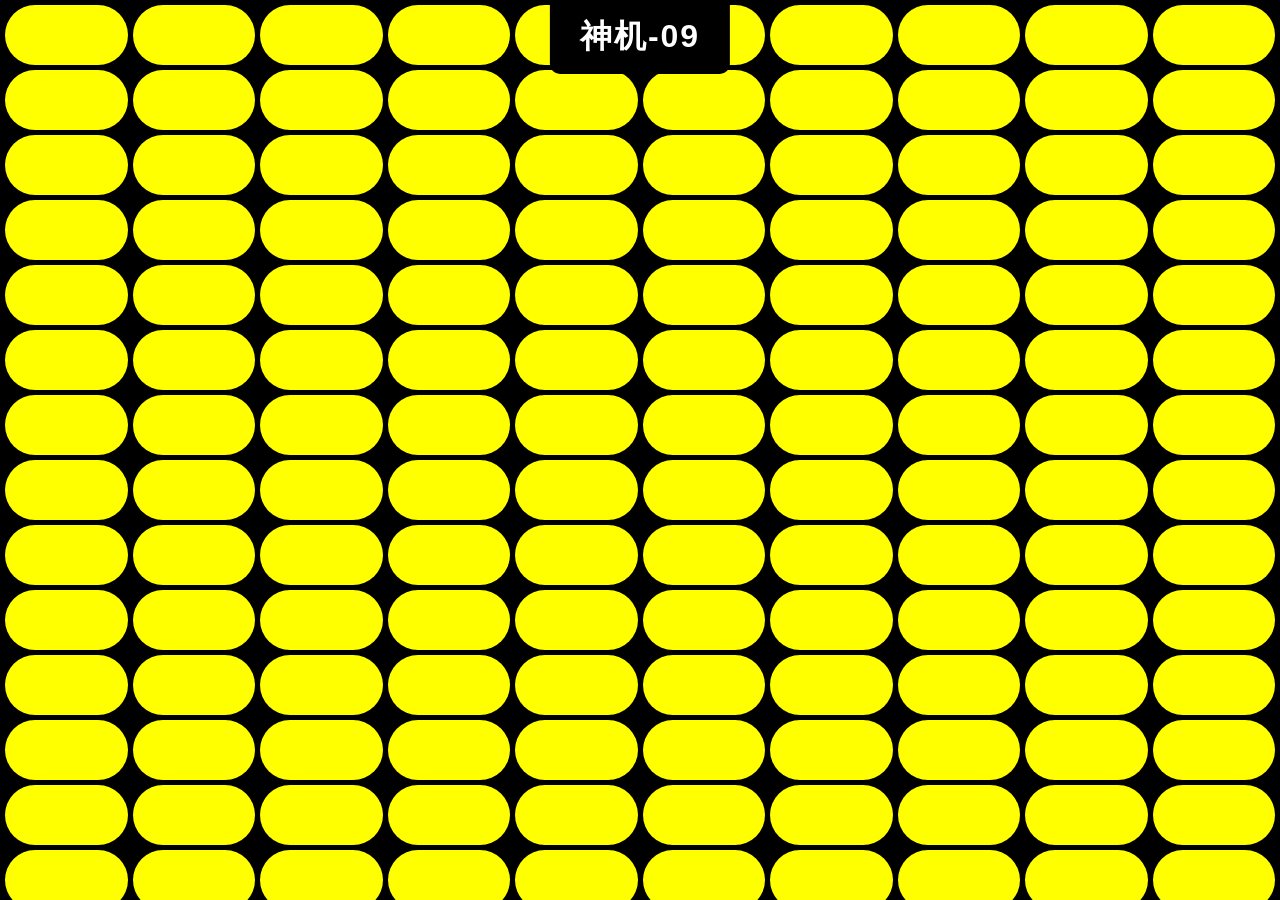
==== commit 4f321403: "working" ====
--- a/index.html
+++ b/index.html
@@ -1,2208 +1,75 @@
+<!-- Created by SilkSong -->
 <!DOCTYPE html>
 <html lang="en">
+
 <head>
-<meta charset="UTF-8" />
-<meta name="viewport" content="width=device-width, initial-scale=1.0" />
-<title>🔒 TOTALLY SECURE LOGIN™</title>
-<link rel="preconnect" href="https://fonts.googleapis.com">
-<link rel="preconnect" href="https://fonts.gstatic.com" crossorigin>
-<link href="https://fonts.googleapis.com/css2?family=Comic+Neue:wght@400;700&family=UnifrakturMaguntia&display=swap" rel="stylesheet">
-<style>
-  * { box-sizing: border-box; }
-  html {
-    overflow-y: scroll;
-    scrollbar-gutter: stable;
-    overflow-x: hidden;
-  }
-  html, body {
-    margin: 0; padding: 0;
-    min-height: 100vh;
-    font-family: 'Comic Neue', 'Comic Sans MS', cursive;
-    color: #fff;
-  }
-  .page { display: none; }
-  .page.active { display: block; }
-  body {
-    overflow-x: hidden;
-    background:
-      repeating-linear-gradient(
-        45deg,
-        #ffffff 0px, #ffffff 30px,
-        #ffffff 30px, #ffffff 60px,
-        #ffffff 60px, #ffffff 90px,
-        #ffffff 90px, #ffffff 120px
-      );
-    background-size: 200% 200%;
-    animation: bgPulse 4s linear infinite;
-    min-height: 100vh;
-  }
-  @keyframes bgPulse {
-    0%   { background-position: 0 0; filter: hue-rotate(0deg); }
-    50%  { background-position: 100% 100%; filter: hue-rotate(40deg); }
-    100% { background-position: 0 0; filter: hue-rotate(0deg); }
-  }
-  h1, h2, h3, .gothic {
-    font-family: 'UnifrakturMaguntia', serif;
-    font-weight: normal;
-  }
+    <meta charset="UTF-8">
+    <meta name="viewport" content="width=device-width, initial-scale=1.0">
+    <title>神机-09</title>
+    <link rel="stylesheet" href="css/main.css">
+    <link rel="stylesheet" href="css/loader.css">
+    <link rel="stylesheet" href="css/animations.css">
+</head>
 
-  /* Bouncing images — absolute inside fixed stage container */
-  .bouncer {
-    position: absolute;
-    pointer-events: none;
-    opacity: 0.75;
-    will-change: transform;
-    image-rendering: auto;
-  }
-
-  /* Wobble badge */
-  .badge {
-    position: fixed;
-    top: 12px;
-    left: 50%;
-    transform: translateX(-50%) rotate(-4deg);
-    background: #000;
-    color: #39ff14;
-    padding: 8px 18px;
-    font-family: 'UnifrakturMaguntia', serif;
-    font-size: 1.6rem;
-    border: 4px dashed #ff00cc;
-    z-index: 50;
-    animation: wobble 1.6s ease-in-out infinite;
-    text-shadow: 2px 2px #ff6600;
-    box-shadow: 0 0 20px #ff00cc;
-    white-space: nowrap;
-  }
-  @keyframes wobble {
-    0%, 100% { transform: translateX(-50%) rotate(-4deg) scale(1); }
-    25%      { transform: translateX(-48%) rotate(5deg)  scale(1.05); }
-    50%      { transform: translateX(-52%) rotate(-3deg) scale(0.97); }
-    75%      { transform: translateX(-50%) rotate(6deg)  scale(1.03); }
-  }
-
-  .wrap {
-    position: relative;
-    z-index: 10;
-    max-width: 520px;
-    margin: 90px auto 60px;
-    padding: 28px 22px;
-    background: rgba(20, 0, 40, 0.85);
-    border: 5px dotted #39ff14;
-    border-radius: 18px;
-    box-shadow: 0 0 30px #ff00cc, inset 0 0 25px #ff6600;
-  }
-  #login-form {
-    position: relative;
-  }
-  .wrap h1 {
-    text-align: center;
-    font-size: 2.6rem;
-    color: #39ff14;
-    text-shadow: 3px 3px 0 #ff00cc, -2px -2px 0 #ff6600;
-    margin: 0 0 6px;
-    line-height: 1;
-  }
-  .subtitle {
-    text-align: center;
-    color: #ffeb3b;
-    font-size: 0.95rem;
-    margin-bottom: 22px;
-  }
-
-  /* Form fields */
-  .field {
-    margin: 18px 0;
-    display: flex;
-    flex-direction: column;
-    gap: 4px;
-  }
-  .field label {
-    font-weight: 700;
-    color: #ff00cc;
-    background: #000;
-    padding: 3px 8px;
-    align-self: flex-start;
-    transform: rotate(-2deg);
-    font-size: 1rem;
-  }
-  .field input[type="text"],
-  .field input[type="password"],
-  .field input[type="file"] {
-    padding: 10px 12px;
-    border: 3px solid #ff6600;
-    background: #fffbe7;
-    color: #1a0033;
-    font-family: 'Comic Neue', cursive;
-    font-size: 1.05rem;
-    border-radius: 6px;
-    outline: none;
-  }
-  .field input:focus {
-    border-color: #39ff14;
-    box-shadow: 0 0 12px #39ff14;
-  }
-  .rot-a { transform: rotate(-3deg); }
-  .rot-b { transform: rotate(2deg); }
-  .rot-c { transform: rotate(5deg); }
-  .rot-d { transform: rotate(-1.5deg); }
-
-  .footnote {
-    font-size: 0.62rem;
-    color: #aaa;
-    opacity: 0.55;
-    margin-top: 4px;
-    font-style: italic;
-  }
-
-  /* Submit button (drifter) */
-  .submit-host {
-    position: static;
-    min-height: 70px;
-    margin-top: 20px;
-  }
-  #submitBtn {
-    position: relative;
-    left: 0;
-    top: 0;
-    transform: none;
-    padding: 14px 28px;
-    background: linear-gradient(45deg, #ff00cc, #ff6600, #39ff14);
-    background-size: 300% 300%;
-    color: #000;
-    font-weight: 900;
-    font-size: 1.15rem;
-    border: 4px solid #fff;
-    border-radius: 12px;
-    cursor: pointer;
-    font-family: 'Comic Neue', cursive;
-    box-shadow: 0 0 20px #ff00cc;
-    transition: left 0.1s ease-out, top 0.1s ease-out;
-    animation: btnPulse 2.5s linear infinite;
-    z-index: 5;
-  }
-  @keyframes btnPulse {
-    0%, 100% { background-position: 0% 50%; }
-    50%      { background-position: 100% 50%; }
-  }
-  #submitBtn.frozen {
-    animation: none;
-    background: #39ff14;
-    color: #000;
-    box-shadow: 0 0 30px #39ff14;
-  }
-
-  /* Forgot password link – also runs away */
-  .forgot {
-    display: inline-block;
-    position: relative;
-    color: #00e5ff;
-    text-decoration: underline wavy #ff00cc;
-    cursor: pointer;
-    margin: 10px 0;
-    transition: left 0.2s ease-out, top 0.2s ease-out;
-  }
-
-  /* Robot checkbox row */
-  .robot-row, .remember-row {
-    display: flex;
-    align-items: center;
-    gap: 10px;
-    margin: 14px 0;
-    background: rgba(255,255,255,0.08);
-    padding: 8px;
-    border: 2px dashed #39ff14;
-    border-radius: 6px;
-    transform: rotate(-1deg);
-  }
-  .remember-row { transform: rotate(1.5deg); border-color: #ff6600; }
-  .robot-row input, .remember-row input { transform: scale(1.5); accent-color: #ff00cc; }
-  .robot-row label, .remember-row label { cursor: pointer; }
-
-  /* Wizard */
-  .wizard {
-    margin-top: 30px;
-    background: rgba(0,0,0,0.7);
-    border: 4px solid #ff6600;
-    border-radius: 14px;
-    padding: 18px;
-  }
-  .wizard h2 {
-    margin: 0 0 10px;
-    text-align: center;
-    color: #ff00cc;
-    text-shadow: 2px 2px #39ff14;
-    font-size: 1.8rem;
-  }
-  .step-indicator {
-    text-align: center;
-    color: #39ff14;
-    font-weight: 700;
-    margin-bottom: 10px;
-  }
-  .step {
-    display: none;
-    animation: stepIn 0.4s ease-out;
-  }
-  .step.active { display: block; }
-  @keyframes stepIn {
-    from { opacity: 0; transform: translateX(20px) rotate(2deg); }
-    to   { opacity: 1; transform: translateX(0) rotate(0); }
-  }
-  .step h3 {
-    color: #39ff14;
-    font-size: 1.5rem;
-    margin: 0 0 10px;
-  }
-  .step p { margin: 6px 0; color: #fff; }
-  .step input[type="text"],
-  .step input[type="password"],
-  .step input[type="file"] {
-    width: 100%;
-    padding: 10px;
-    background: #fffbe7;
-    color: #1a0033;
-    border: 3px solid #ff00cc;
-    border-radius: 6px;
-    font-family: 'Comic Neue', cursive;
-  }
-  .step button.nav {
-    padding: 10px 18px;
-    margin: 12px 6px 0 0;
-    background: #ff00cc;
-    color: #000;
-    font-weight: 900;
-    border: 3px solid #39ff14;
-    border-radius: 8px;
-    cursor: pointer;
-    font-family: 'Comic Neue', cursive;
-    font-size: 1rem;
-  }
-  .step button.nav.yes { background: #39ff14; }
-  .step button.nav.alsoyes { background: #ff6600; }
-
-  /* CAPTCHA grey squares */
-  .captcha-grid {
-    display: grid;
-    grid-template-columns: repeat(3, 1fr);
-    gap: 8px;
-    margin: 10px 0;
-  }
-  .captcha-cell {
-    aspect-ratio: 1;
-    background: #555;
-    border: 3px solid #222;
-    cursor: pointer;
-    display: flex;
-    align-items: center;
-    justify-content: center;
-    color: rgba(255,255,255,0.05);
-    font-size: 0.8rem;
-    user-select: none;
-  }
-  .captcha-cell.sel { outline: 4px solid #39ff14; background: #666; }
-
-  /* Frustration slider */
-  .slider-row {
-    display: flex;
-    flex-direction: column;
-    gap: 6px;
-  }
-  .slider-row input[type=range] { width: 100%; accent-color: #ff00cc; }
-  .slider-labels { display: flex; justify-content: space-between; font-size: 0.8rem; color: #ffeb3b; }
-  #slideOut { color: #39ff14; font-weight: 900; text-align: center; }
-
-  /* Canvas */
-  #drawPad {
-    background: #fffbe7;
-    border: 4px dashed #ff00cc;
-    width: 100%;
-    height: 180px;
-    touch-action: none;
-    display: block;
-    border-radius: 6px;
-  }
-  .canvas-note { color: #ff6600; font-size: 0.8rem; }
-
-  /* Blurry captcha */
-  .blurry-captcha {
-    background: #fff;
-    color: #000;
-    font-family: 'UnifrakturMaguntia', serif;
-    font-size: 2.4rem;
-    padding: 14px;
-    text-align: center;
-    filter: blur(4px) contrast(1.6);
-    letter-spacing: 6px;
-    user-select: none;
-    border: 3px solid #000;
-    margin-bottom: 8px;
-  }
-
-  /* Loader bars */
-  .bar-shell {
-    background: #1a0033;
-    border: 3px solid #fff;
-    height: 28px;
-    border-radius: 14px;
-    overflow: hidden;
-    margin: 10px 0;
-  }
-  .bar-fill {
-    height: 100%;
-    width: 0%;
-    background: linear-gradient(90deg, #ff00cc, #39ff14, #ff6600);
-    transition: width 0.6s ease;
-    text-align: center;
-    color: #000;
-    font-weight: 900;
-    line-height: 28px;
-  }
-
-  /* Error / message popup */
-  .toast {
-    position: fixed;
-    top: 80px;
-    right: 20px;
-    background: #000;
-    color: #39ff14;
-    border: 3px solid #ff00cc;
-    padding: 12px 16px;
-    border-radius: 10px;
-    font-weight: 700;
-    z-index: 100;
-    max-width: 280px;
-    box-shadow: 0 0 20px #ff00cc;
-    animation: toastIn 0.3s ease-out;
-  }
-  @keyframes toastIn { from { transform: translateX(120%); } to { transform: translateX(0); } }
-
-  /* Random spinner */
-  .rand-spin {
-    position: fixed;
-    bottom: 20px;
-    right: 20px;
-    width: 60px;
-    height: 60px;
-    border: 6px solid #ff00cc;
-    border-top-color: #39ff14;
-    border-radius: 50%;
-    animation: spin 0.7s linear infinite;
-    z-index: 60;
-    display: none;
-    box-shadow: 0 0 25px #39ff14;
-  }
-  @keyframes spin { to { transform: rotate(360deg); } }
-
-  /* Confetti */
-  .confetti {
-    position: fixed;
-    width: 10px; height: 14px;
-    top: -20px;
-    z-index: 200;
-    pointer-events: none;
-    animation: fall linear forwards;
-  }
-  @keyframes fall {
-    to { transform: translateY(110vh) rotate(720deg); opacity: 0.7; }
-  }
-
-  /* Tooltip */
-  .tooltip-host { position: relative; display: inline-block; }
-  .tooltip-host:hover .tooltip { display: block; }
-  .tooltip {
-    display: none;
-    position: absolute;
-    bottom: 120%;
-    left: 0;
-    background: #000;
-    color: #ffeb3b;
-    border: 2px solid #39ff14;
-    padding: 8px 10px;
-    font-size: 0.78rem;
-    width: 230px;
-    z-index: 30;
-    border-radius: 6px;
-  }
-  .info-i {
-    display: inline-block;
-    background: #39ff14;
-    color: #000;
-    width: 20px; height: 20px;
-    border-radius: 50%;
-    text-align: center;
-    line-height: 20px;
-    font-weight: 900;
-    cursor: help;
-    margin-left: 6px;
-  }
-
-  /* ===== T&C Modal ===== */
-  .tc-overlay {
-    position: fixed;
-    inset: 0;
-    background: rgba(0,0,0,0.92);
-    z-index: 9999;
-    display: flex;
-    align-items: center;
-    justify-content: center;
-    padding: 20px;
-  }
-  .tc-box {
-    background: #fffbe7;
-    color: #1a0033;
-    width: 100%;
-    max-width: 720px;
-    max-height: 90vh;
-    border: 6px ridge #ff00cc;
-    border-radius: 14px;
-    display: flex;
-    flex-direction: column;
-    box-shadow: 0 0 50px #39ff14;
-  }
-  .tc-head {
-    padding: 14px 18px;
-    background: #1a0033;
-    color: #39ff14;
-    font-family: 'UnifrakturMaguntia', serif;
-    font-size: 1.5rem;
-    text-align: center;
-    border-bottom: 4px dashed #ff6600;
-  }
-  .tc-progress {
-    padding: 8px 14px;
-    background: #ff6600;
-    color: #000;
-    font-weight: 900;
-    text-align: center;
-    font-family: 'Comic Neue', cursive;
-  }
-  .tc-scroll {
-    flex: 1;
-    overflow-y: scroll;
-    overflow-x: hidden;
-    padding: 18px 22px;
-    font-size: 0.92rem;
-    line-height: 1.5;
-    background: #fffbe7;
-  }
-  .tc-scroll h4 {
-    color: #ff00cc;
-    margin: 14px 0 6px;
-    font-family: 'UnifrakturMaguntia', serif;
-    font-size: 1.15rem;
-  }
-  .tc-scroll p { margin: 0 0 8px; }
-  .tc-foot {
-    padding: 14px;
-    text-align: center;
-    background: #1a0033;
-    border-top: 4px dashed #ff6600;
-  }
-  #tcAgree {
-    padding: 12px 24px;
-    background: #555;
-    color: #999;
-    border: 3px solid #333;
-    border-radius: 8px;
-    font-weight: 900;
-    font-family: 'Comic Neue', cursive;
-    font-size: 1.05rem;
-    cursor: not-allowed;
-  }
-  #tcAgree.enabled {
-    background: #39ff14;
-    color: #000;
-    border-color: #ff00cc;
-    cursor: pointer;
-    animation: btnPulse 2s linear infinite;
-    box-shadow: 0 0 20px #39ff14;
-  }
-
-  /* ===== Security Warning ===== */
-  .sec-overlay {
-    position: fixed;
-    inset: 0;
-    background: rgba(0,0,0,0.85);
-    z-index: 8000;
-    display: flex;
-    align-items: center;
-    justify-content: center;
-    padding: 20px;
-    animation: secIn 0.2s ease-out;
-  }
-  @keyframes secIn { from { opacity: 0; } to { opacity: 1; } }
-  .sec-box {
-    background: #1a1a1a;
-    color: #fff;
-    width: 100%;
-    max-width: 460px;
-    border: 3px solid #ff2222;
-    border-radius: 6px;
-    box-shadow: 0 0 40px #ff0000, inset 0 0 20px rgba(255,0,0,0.2);
-    font-family: 'Segoe UI', 'Comic Neue', sans-serif;
-  }
-  .sec-head {
-    background: linear-gradient(180deg, #aa0000, #660000);
-    color: #fff;
-    padding: 10px 14px;
-    font-weight: 700;
-    font-size: 1.05rem;
-    border-bottom: 2px solid #ff2222;
-    display: flex;
-    align-items: center;
-    gap: 8px;
-  }
-  .sec-body {
-    padding: 18px;
-    font-size: 0.95rem;
-    line-height: 1.45;
-  }
-  .sec-body code {
-    background: #000;
-    color: #ff5555;
-    padding: 2px 6px;
-    border: 1px solid #ff2222;
-    font-family: 'Courier New', monospace;
-  }
-  .sec-actions {
-    display: flex;
-    gap: 10px;
-    justify-content: flex-end;
-    padding: 12px 18px 18px;
-  }
-  .sec-actions button {
-    padding: 8px 18px;
-    border-radius: 4px;
-    border: 1px solid #555;
-    background: #333;
-    color: #fff;
-    cursor: pointer;
-    font-weight: 700;
-    font-family: inherit;
-  }
-  .sec-actions button.danger {
-    background: #aa0000;
-    border-color: #ff2222;
-  }
-  .sec-actions button:hover { filter: brightness(1.3); }
-  #explainArea {
-    width: 100%;
-    min-height: 90px;
-    margin-top: 10px;
-    background: #000;
-    color: #39ff14;
-    border: 2px solid #ff2222;
-    padding: 8px;
-    font-family: 'Courier New', monospace;
-  }
-  #wordCounter {
-    color: #ff5555;
-    font-weight: 900;
-    margin-top: 6px;
-  }
-
-  /* ============ Teleporting Submit Button ============ */
-  const btn = document.getElementById('submitBtn');
-  const loginForm = document.getElementById('login-form');
-  let teleportCount = 0;
-
-  loginForm.addEventListener('mousemove', (e) => {
-    if (teleportCount >= 8) return;
-
-    const rect = btn.getBoundingClientRect();
-    const btnCenterX = rect.left + rect.width / 2;
-    const btnCenterY = rect.top + rect.height / 2;
-    const dist = Math.hypot(e.clientX - btnCenterX, e.clientY - btnCenterY);
-
-    if (dist < 80) {
-      teleportCount++;
-      const formRect = loginForm.getBoundingClientRect();
-      const newX = Math.random() * Math.max(0, (formRect.width - rect.width));
-      const newY = Math.random() * Math.max(0, (formRect.height - rect.height));
-      btn.style.position = 'absolute';
-      btn.style.left = newX + 'px';
-      btn.style.top = newY + 'px';
-      btn.style.margin = '0';
-    }
-
-    if (teleportCount >= 8) {
-      btn.classList.add('frozen');
-      btn.style.position = '';
-      btn.style.left = '';
-      btn.style.top = '';
-      btn.style.margin = '';
-      btn.textContent = 'Fine. You win. For now.';
-    }
-  });
-  .rules-list li.bad { color: #ff5555; }
-  .rules-list li.good { color: #39ff14; }
-  .strength {
-    margin-top: 6px;
-    background: #000;
-    padding: 6px 10px;
-    border: 2px solid #ff5555;
-    color: #ff5555;
-    font-weight: 900;
-    text-align: center;
-    border-radius: 6px;
-  }
-  #usernameStatus {
-    margin-top: 4px;
-    font-size: 0.85rem;
-    color: #ff5555;
-    font-weight: 700;
-    min-height: 18px;
-  }
-  #usernameStatus.checking { color: #ffeb3b; }
-
-  .pic-preview {
-    margin-top: 8px;
-    display: none;
-    text-align: center;
-  }
-  .pic-preview canvas {
-    max-width: 160px;
-    border: 4px solid #ff00cc;
-    image-rendering: pixelated;
-  }
-  .pic-preview p {
-    color: #39ff14;
-    font-weight: 700;
-    margin: 6px 0 0;
-  }
-
-  /* Custom DOB calendar */
-  .dob-row {
-    display: flex;
-    gap: 8px;
-    margin-top: 6px;
-    flex-wrap: wrap;
-  }
-  .dob-row select {
-    flex: 1;
-    min-width: 80px;
-    padding: 8px;
-    background: #fffbe7;
-    color: #1a0033;
-    border: 3px solid #ff00cc;
-    border-radius: 6px;
-    font-family: 'Comic Neue', cursive;
-  }
-  #dobMessage {
-    margin-top: 6px;
-    color: #ff5555;
-    font-weight: 700;
-    min-height: 18px;
-    font-size: 0.9rem;
-  }
-
-  /* Checkbox minefield */
-  .minefield {
-    margin-top: 14px;
-    padding: 10px;
-    background: rgba(255,0,204,0.12);
-    border: 3px dotted #ff00cc;
-    border-radius: 8px;
-  }
-  .minefield label {
-    display: block;
-    margin: 6px 0;
-    cursor: pointer;
-    color: #fff;
-    font-size: 0.92rem;
-  }
-  .minefield input { transform: scale(1.3); margin-right: 8px; accent-color: #39ff14; }
-
-  /* Signup submit progress overlay */
-  .save-overlay {
-    position: fixed;
-    inset: 0;
-    background: rgba(0,0,0,0.92);
-    z-index: 7000;
-    display: none;
-    align-items: center;
-    justify-content: center;
-    padding: 20px;
-  }
-  .save-box {
-    background: #1a0033;
-    border: 5px solid #39ff14;
-    border-radius: 14px;
-    padding: 22px;
-    max-width: 420px;
-    width: 100%;
-    box-shadow: 0 0 40px #ff00cc;
-  }
-  .save-box h3 {
-    color: #ff00cc;
-    text-align: center;
-    margin: 0 0 12px;
-    font-size: 1.5rem;
-  }
-  .save-step {
-    color: #39ff14;
-    font-weight: 700;
-    text-align: center;
-    margin: 10px 0;
-    font-size: 1.1rem;
-    min-height: 24px;
-  }
-  .save-bar-shell {
-    background: #000;
-    border: 3px solid #ff00cc;
-    height: 24px;
-    border-radius: 12px;
-    overflow: hidden;
-  }
-  .save-bar-fill {
-    height: 100%;
-    width: 0%;
-    background: linear-gradient(90deg, #ff00cc, #39ff14, #ff6600);
-    transition: width 0.6s ease;
-  }
-
-  /* Login flash banner (from signup) */
-  .flash {
-    background: #ffeb3b;
-    color: #000;
-    border: 3px dashed #ff00cc;
-    padding: 10px 14px;
-    border-radius: 8px;
-    text-align: center;
-    font-weight: 900;
-    margin-bottom: 14px;
-    transform: rotate(-1deg);
-  }
-
-  /* ===== Page tilt (applied to .wrap) ===== */
-  .wrap {
-    transition: transform 1.4s cubic-bezier(.4,.2,.2,1);
-  }
-  .wrap.spin {
-    transition: transform 1.6s ease-in-out;
-    transform: rotate(360deg) !important;
-  }
-
-  @media (max-width: 600px) {
-    .badge { font-size: 1.1rem; padding: 6px 10px; top: 8px; }
-    .wrap { margin: 80px 10px 40px; padding: 18px 12px; }
-    .wrap h1 { font-size: 1.9rem; }
-    .blurry-captcha { font-size: 1.8rem; }
-    .toast { right: 10px; left: 10px; max-width: unset; }
-  }
-
-  /* ---- Nav links ---- */
-  .bottom-nav {
-    margin-top: 18px;
-    font-size: 0.9rem;
-    text-align: center;
-    color: #fff;
-    line-height: 1.8;
-  }
-  .nav-link {
-    text-decoration: underline;
-    cursor: pointer;
-    color: #fff;
-    position: relative;
-    transition: color 0.15s, text-shadow 0.15s;
-  }
-  .nav-link:hover {
-    color: #ff4fcf;
-    text-shadow: 0 0 8px #ff4fcf, 0 0 2px #fff;
-  }
-  .nav-faded {
-    cursor: pointer;
-    color: #888;
-    opacity: 0.4;
-    position: relative;
-  }
-  .top-nav {
-    display: block;
-    text-align: right;
-    padding: 10px 24px 0;
-    font-size: 0.88rem;
-    cursor: pointer;
-    color: #39ff14;
-    font-weight: bold;
-    text-decoration: none;
-    transition: color 0.15s, text-shadow 0.15s;
-  }
-  .top-nav:hover {
-    color: #fff;
-    text-shadow: 0 0 10px #39ff14, 0 0 2px #fff;
-  }
-</style>
-</head>
 <body>
-
-<!-- T&C Modal -->
-<div class="tc-overlay" id="tcOverlay">
-  <div class="tc-box">
-    <div class="tc-head">Terms &amp; Conditions<br/><small style="font-size:0.75rem;color:#ff00cc;">(Please Read Carefully, We Know You Won't)</small></div>
-    <div class="tc-progress" id="tcProgress">Page 1 of 47</div>
-    <div class="tc-scroll" id="tcScroll"></div>
-    <div class="tc-foot">
-      <button id="tcAgree" disabled>Scroll to the bottom first.</button>
+    <div id="start-screen">
     </div>
-  </div>
-</div>
-
-<!-- Security Warning (hidden by default) -->
-<div class="sec-overlay" id="secOverlay" style="display:none;">
-  <div class="sec-box">
-    <div class="sec-head">⚠️ SECURITY WARNING</div>
-    <div class="sec-body" id="secBody">
-      <p><strong>Suspicious activity detected:</strong> you are attempting to log in. This behavior has been flagged as unusual. Authorities have been notified.</p>
-      <p>Your IP address is: <code>666.666.666.666</code></p>
-      <p>Please explain yourself.</p>
-    </div>
-    <div class="sec-actions" id="secActions">
-      <button id="secExplain">I Can Explain</button>
-      <button id="secRun" class="danger">Run</button>
-    </div>
-  </div>
-</div>
-
-<div class="badge">🔒 TOTALLY SECURE LOGIN™</div>
-<div class="rand-spin" id="randSpin"></div>
-
-<!-- ============== LOGIN PAGE ============== -->
-<div class="page" id="pageLogin">
-<div class="wrap" id="login-form">
-  <div id="loginFlash"></div>
-  <h1>Welcome Back?</h1>
-  <div class="subtitle gothic">Please verify thy humanity below</div>
-
-  <div id="fieldSlot1"></div>
-  <div id="fieldSlot2"></div>
-
-  <template id="tplUser">
-    <div class="field rot-a">
-      <label for="loginUser">Username</label>
-      <input type="text" id="loginUser" autocomplete="off" placeholder="ur name lol" />
-    </div>
-  </template>
-  <template id="tplPass">
-    <div class="field rot-b">
-      <label for="loginPass">
-        Password
-        <span class="tooltip-host">
-          <span class="info-i">i</span>
-          <span class="tooltip">Must be 8–9 characters, include a prime number spelled out in Latin, and your mother's disappointment.</span>
-        </span>
-      </label>
-      <input type="password" id="loginPass" autocomplete="off" placeholder="secret stuff" />
-    </div>
-  </template>
-
-  <div class="footnote">* fields may or may not be in the correct order. we don't know either.</div>
-
-  <div class="robot-row rot-c">
-    <input type="checkbox" id="robotChk" />
-    <label for="robotChk" id="robotLbl">I am not a robot.</label>
-  </div>
-
-  <div class="remember-row rot-d">
-    <input type="checkbox" id="rememberChk" />
-    <label for="rememberChk">Remember Me</label>
-  </div>
-
-  <a class="forgot" id="forgotLink">Forgot Password?</a>
-
-  <div class="submit-host" id="submitHost">
-    <button id="submitBtn" type="button">LOG IN</button>
-  </div>
-
-  <div class="bottom-nav">
-    Don't have an account? Please <span class="nav-link" id="goSignup">click HERE</span> to GO to the <span class="nav-faded" id="goSignupFaded">signup page</span>
-  </div>
-</div>
-</div>
-<!-- ============== END LOGIN PAGE ============== -->
-
-<!-- ============== SIGNUP PAGE ============== -->
-<div class="page active" id="pageSignup">
-  <a class="top-nav" id="goLogin">Already have an account? Login →</a>
-
-  <div class="wrap" id="signupWrap">
-    <h1>Create Account</h1>
-    <div class="subtitle gothic">This won't take long. (It will take long.)</div>
-
-    <div class="wizard">
-      <h2 class="gothic">The 11-Step Sign Up</h2>
-      <div class="step-indicator">Step <span id="stepNum">1</span> of 11</div>
-
-      <div class="step active" data-step="1">
-        <h3>Step 1 — Choose a Username</h3>
-        <p>Pick something unique. It's definitely available.</p>
-        <input type="text" id="wizUsername" placeholder="pick something nobody else has" />
-        <div id="usernameStatus"></div>
-        <button class="nav" data-next>Next</button>
-      </div>
-
-      <div class="step" data-step="2">
-        <h3>Step 2 — Choose a Password</h3>
-        <p>Make it strong.
-          <span class="tooltip-host">
-            <span class="info-i">i</span>
-            <span class="tooltip">Must be 8–9 chars, include a prime number in Latin, and your mother's disappointment.</span>
-          </span>
-        </p>
-        <input type="text" id="wizPassword" placeholder="make it weird" />
-        <button class="nav" data-next>Next</button>
-      </div>
-
-      <div class="step" data-step="3">
-        <h3>Step 3 — Confirm Password</h3>
-        <p>Type it again. Exactly the same. We believe in you.</p>
-        <input type="text" id="wizConfirm" placeholder="type it AGAIN" />
-        <div id="wizConfirmStatus" style="margin-top:6px;color:#ff5555;font-weight:700;min-height:18px;font-size:0.9rem;"></div>
-        <button class="nav" data-next>Next</button>
-      </div>
-
-      <div class="step" data-step="4">
-        <h3>Step 4 — Spirit Animal</h3>
-        <p>What is your spirit animal? <em>(required)</em></p>
-        <input type="text" id="spiritAnimal" placeholder="e.g. confused raccoon" />
-        <button class="nav" data-next>Next</button>
-      </div>
-
-      <div class="step" data-step="5">
-        <h3>Step 5 — CAPTCHA</h3>
-        <p>Select all images that represent <strong>existential dread</strong>.</p>
-        <div class="captcha-grid" id="captchaGrid">
-          <div class="captcha-cell">[image]</div>
-          <div class="captcha-cell">[image]</div>
-          <div class="captcha-cell">[image]</div>
+    <div id="shenji-title">神机-09</div>
+    <div id="loading-screen" class="hidden">
+        <div id="progress-bar"></div>
+        <div id="progress-container">
+            <svg id="progress-svg">
+                <!-- Vertical drop line — grows downward from the 85% point -->
+                <path id="drop-path" fill="none" />
+                <circle id="corner-dot" r="10" fill="black" opacity="0" />
+            </svg>
         </div>
-        <button class="nav" data-next>Verify</button>
-      </div>
-
-      <div class="step" data-step="6">
-        <h3>Step 6 — Toaster Check</h3>
-        <p>Confirm you are not a toaster:</p>
-        <button class="nav yes" data-next>Yes</button>
-        <button class="nav alsoyes" data-next>Also Yes</button>
-      </div>
-
-      <div class="step" data-step="7">
-        <h3>Step 7 — Frustration Level</h3>
-        <p>Rate your current frustration:</p>
-        <div class="slider-row">
-          <input type="range" id="frustSlider" min="0" max="100" value="50" />
-          <div class="slider-labels">
-            <span>Mild Annoyance</span>
-            <span>Screaming Into Void</span>
-          </div>
-          <div id="slideOut">50%</div>
-        </div>
-        <button class="nav" data-next>Next</button>
-      </div>
-
-      <div class="step" data-step="8">
-        <h3>Step 8 — Draw Your Password</h3>
-        <p>Please draw your password below. (Clears every 2 seconds. Good luck.)</p>
-        <canvas id="drawPad" width="400" height="180"></canvas>
-        <div class="canvas-note">(this canvas is broken on purpose. enjoy.)</div>
-        <button class="nav" data-next>Next</button>
-      </div>
-
-      <div class="step" data-step="9">
-        <h3>Step 9 — Secret Question</h3>
-        <p>Choose a question only you can answer.</p>
-        <select id="suSecret" style="width:100%;padding:10px;background:#fffbe7;color:#1a0033;border:3px solid #ff6600;border-radius:6px;font-family:'Comic Neue',cursive;margin-bottom:8px;">
-          <option value="">-- Choose your trauma --</option>
-          <option>What is the name of your first regret?</option>
-          <option>What sound does your anxiety make?</option>
-          <option>What is the WiFi password of your childhood home?</option>
-          <option>What were you doing on the 3rd Tuesday of last month at 2:47 PM?</option>
-          <option>How many windows are in your hometown?</option>
-          <option>Which season betrayed you first?</option>
-        </select>
-        <input type="text" id="suSecretAns" placeholder="answer (we will judge it)" style="width:100%;" />
-        <button class="nav" data-next>Next</button>
-      </div>
-
-      <div class="step" data-step="10">
-        <h3>Step 10 — Creating Account...</h3>
-        <p>Please wait while we process everything:</p>
-        <div class="bar-shell"><div class="bar-fill" id="fakeBar">0%</div></div>
-        <button class="nav" id="fakeStart" data-next-disabled>Begin</button>
-      </div>
-
-      <div class="step" data-step="11">
-        <h3>Step 11 — Almost Done!</h3>
-        <p>Finalizing your account...</p>
-        <div class="bar-shell"><div class="bar-fill" id="finalBar">0%</div></div>
-        <div id="finalMsg"></div>
-        <button class="nav" id="finalStart">Finish</button>
-      </div>
     </div>
 
-    <div class="bottom-nav">
-      Already have an account? Please <span class="nav-link" id="goLoginBottom">click HERE</span> to GO to the <span class="nav-faded" id="goLoginFaded">login page</span>
+    <div id="flower-container">
+        <svg id="wilted-flower" viewBox="0 0 128 128" preserveAspectRatio="xMidYMid meet">
+            <g transform="rotate(-8 56 122)">
+                <path id="fp-0"
+                    d="M85.84 33.6s-9.44 3.93-9.18 5.37C76.92 40.41 75.61 61 75.61 61l1.44 3.41s.91 2.98 3.42 4c2.91 1.18 4.77-.61 4.77-.61l4.97-4.35l7.56.37l6.81-6.69s4.11.22 6.5-3.5c2.35-3.64 1.12-7.87 1.12-7.87S91.03 30.44 90.53 31.19s-4.69 2.41-4.69 2.41z"
+                    fill="#000000"></path>
+                <path id="fp-1"
+                    d="M104.95 51.59c-.81.84-14.72 2.43-14.72 2.43l-.16 3.35s1.87 1.95 4.47 2.03c2.25.07 4.55-1.16 4.55-.88c0 .28-1.4 2.99-3.83 3.35c-2.43.36-5.15-.64-5.23.12s-.36 2.79-.36 2.79s3.26 1.75 7.7.52c4.19-1.16 6.22-3.87 7.06-6.38c1.38-4.13 1.04-7.87.52-7.33z"
+                    fill="#000000"></path>
+                <path id="fp-2"
+                    d="M83.53 50.39c-.54 1.46-.2 3.15.96 4.19c1.14 1.02 2.79 1.68 2.79 2.03c0 .36-.61 3.36-1.12 5.5c-.76 3.23-2.75 4.63-2.39 5.86c.24.84 1.78 1.66 3.99.6c2.07-1 3.51-2.43 3.95-7.34c.22-2.43.28-4.39.28-4.39s3.15.16 7.06-.88c3.91-1.04 6.78-3.44 6.46-5.38c-.34-2.06-4.4-1.08-7.9-.16c-2.77.73-6.18.92-8.58.24s-4.66-2.54-5.5-.27z"
+                    fill="#000000"></path>
+                <path id="fp-3"
+                    d="M67.27 26.93s.21 4 .91 8.05c.8 4.64 1.83 9.54 1.4 13.53c-.53 4.86-1.95 12.17 2.07 15.47c3.92 3.22 5.86 1.38 5.86 1.38s-.33-3.4.79-5.38s2.79-3.8 3.67-8.92c.95-5.51-.57-8.85-.14-9.39c.43-.54 1.27-.03 2.5.62c1.23.64 6.99 4.2 11.65 5.3c5.58 1.32 13.9.5 16.8-.79c3.27-1.45 3.96-4.73 2.33-7.5c-1.77-2.99-5.78-3.61-8.31-6c-1.77-1.67-7.52-6.75-10.95-10.88c-3.44-4.13-5.82-4.93-5.82-4.93s-14.65-3.97-16.16-1.13s-6.6 10.57-6.6 10.57z"
+                    fill="#000000"></path>
+                <path id="fp-4"
+                    d="M69.8 13.98s.01 3.57-3.47 4.83c-2.45.88-5.1.27-5.51.61c-.84.7.07 2.93 2.38 3.54c1.6.42 3.74.14 3.74.14s-.95 2.11-2.24 2.93s-2.99 1.2-2.86 1.77c.57 2.42 5.02 2.05 7.55.92c5.65-2.52 6.31-6.03 6.31-6.03s.9.58 2.12 2.34c1.22 1.77 4.39 7.19 5.58 5.75c1.36-1.63 1.29-5.37.54-7.82c-.76-2.47-1.5-3.74-1.5-3.74s2.75 1.45 6.46.82c4.53-.77 7.07-4.56 5.44-7.35c-.61-1.04-2.04.95-5.92 1.43c-1.35.17-3.55-.75-3.55-.75s1.8-1.49 1.8-5.05c0-2.73-2.46-5.07-4.45-4.71c-.48.09.31 3.84-1.88 5.9c-1.16 1.09-3.16 1.47-6.02.66c-1.08-.31-4.95-1.43-4.95-1.43s.17 2.71.43 5.24z"
+                    fill="#000000"></path>
+                <path id="fp-5"
+                    d="M103.36 69.73c.33.99 1.15 4.15.93 8.99c-.18 3.87-3.12 6.17-3.71 7.97c-.45 1.37 9.86 2.35 11.27-6.03c1.1-6.57-2.51-9.8-4.13-11.03c-2.32-1.76-4.7-.92-4.36.1z"
+                    fill="#000000"></path>
+                <path id="fp-6"
+                    d="M85.55 96.06c-1.95.13-2.04 4.54-1.11 7.51s4.54 10.2 11.4 11.78s9.09-.46 9.18-1.58s-3.43-1.76-4.45-4.36c-.61-1.54-1.3-4.27-3.71-6.68s-6.12-2.5-7.88-3.71c-1.76-1.2-2.03-3.05-3.43-2.96z"
+                    fill="#000000"></path>
+                <path id="fp-7"
+                    d="M 31.13 60.55 c-1.96-4.17-4.36-5.94-4.36-5.94 s-9.69-1.25-13.54 8.25 c-3.34 8.25-.74 14 .93 18.27 c1.13 2.9 2.31 7.92 3.06 8.07 c.93.19 6.12-5.38 10.2-10.2 c4.08-4.82 7.14-11.13 3.71-18.45 z"
+                    fill="#000000"></path>
+                <path id="fp-8"
+                    d="M50.88 71.95s2.04-4.17 5.38-4.27c2.79-.08 4.36 2.04 5.1 3.71c.74 1.67.56 2.5 0 4.27s-1.68 4.8-.56 8.53c1.11 3.71 4.91 8.16 7.32 10.29c2.41 2.13 7.97 6.4 8.81 6.12c.83-.28 1.21-9.74.74-15.02c-.46-5.29-2.5-9.83-6.12-11.87c-3.62-2.04-4.08-1.58-5.01-2.69c-.93-1.11-2.41-7.05-9.27-8.16c-4.56-.74-8.81 2.23-8.81 2.69c.01.47 2.42 6.4 2.42 6.4z"
+                    fill="#000000"></path>
+                <path id="fp-9"
+                    d="M 48.09 126.12 c-3.8.09-4.91-2.32-4.91-2.32s1.76-9.55 2.32-15.48c.39-4.12.28-13.15-1.11-23.64c-1.85-14-4.26-24.2-5.84-31.62c-1.58-7.41-1.96-15.84-1.67-23.64C37.25 17.65 45.56 7.83 56.43 3.74S77.19 12.36 77.38 12.64L72.58 16.16l-5.2 3.52s-1.86-2.23-5.1-4.27s-16.23-2.79-19.47 5.01s5.63 30.04 0.37 37.83s4.91 35.23 6.49 42.65s1.95 25.22-1.58 25.22z"
+                    fill="#000000"></path>
+                <path id="fp-10"
+                    d="M 42.44 52.85 s-3.25-5.38-8.25-2.6 c-5.91 3.28-5.71 8.39-5.71 8.39 l-5.31-1.76 c-.09-.28 1.28-6.99 6.75-11.07 s10.94-1.3 10.94-1.3 l1.58 8.34 z"
+                    fill="#000000"></path>
+            </g>
+        </svg>
     </div>
-  </div>
-</div>
-<!-- ============== END SIGNUP PAGE ============== -->
 
-<!-- Signup submit progress overlay -->
-<div class="save-overlay" id="saveOverlay">
-  <div class="save-box">
-    <h3 class="gothic">Processing...</h3>
-    <div class="save-step" id="saveStep">Saving data...</div>
-    <div class="save-bar-shell"><div class="save-bar-fill" id="saveBar"></div></div>
-  </div>
-</div>
+    <!-- Jumpscare video -->
+    <video id="jumpscare-video" src="n/WhatsApp Video 2026-05-17 at 12.40.51 PM.mp4" playsinline preload="auto"></video>
 
-<template id="tcContent">
-<h3 style="color:#39ff14;text-align:center;font-size:1.4rem;margin:0 0 4px;">TERMS AND CONDITIONS</h3><p style="text-align:center;color:#ffeb3b;font-style:italic;font-size:0.9rem;margin:2px 0 10px;">A Legally Binding Document of Uncertain Legal Validity</p><p style="text-align:center;color:#ff6600;font-size:0.85rem;margin:2px 0;">Version 47.0 (Revised, Regretted, Re-revised)</p><p style="text-align:center;color:#ff6600;font-size:0.85rem;margin:2px 0;">Effective Date: Sometime After You've Already Clicked Agree</p><p style="text-align:center;color:#ff6600;font-size:0.85rem;margin:2px 0;">Please read all 47 pages. Nobody will. That is fine. We planned for this.</p></div><h4 style="color:#ff00cc;margin:18px 0 6px;border-bottom:1px solid #ff6600;padding-bottom:4px;">PREAMBLE: BEFORE WE BEGIN, A WARNING</h4><p>This document is the result of many hours of work by a legal team that does not exist, reviewed by counsel that we have described only in the abstract, and approved by a committee of individuals who may or may not be real. Their names, for the avoidance of doubt, are Gerald, Probably-Gerald, and the Concept of Gerald.</p><p>You are about to read — or more accurately, fail to read — the most comprehensive terms and conditions document ever assembled. It covers everything: your soul, your cookies, your blink rate, your houseplant, your feelings about Step 7, and the complex emotional relationship between you and your password. No stone has been left unturned. Several stones have been turned twice, just to be safe.</p><p>By proceeding to Section 1, you agree that you have read the Preamble. By reading the Preamble, you agree that you have read Section 1. This is not circular. This is efficient.</p><p>Definitions used throughout this document: 'You' means you. 'We' means us. 'The Site' means the thing you're using right now. 'Geoffrey' will be explained later. Please be patient about Geoffrey.</p><p>If you have concerns about these terms, please direct them to our concerns department, which is an email address that forwards to a bin. The bin is monitored monthly. Sometimes the bin also gets terms and conditions sent to it, which it has not read either.</p><h4 style="color:#ff00cc;margin:18px 0 6px;border-bottom:1px solid #ff6600;padding-bottom:4px;">SECTION 1: SOUL CLAUSE &amp; LOGIN METAPHYSICS</h4><p>By logging in, you agree that your soul becomes temporary property of this website until logout. This clause has been reviewed by three philosophers, two of whom concluded it was ethically murky, and one of whom just stared at the wall and muttered 'what even is a soul, Gerald.' We took this as tacit approval.</p><p>For the avoidance of doubt, 'soul' in this context is defined broadly to include: your personality, your vibe, your essence, any deeply held convictions you keep meaning to act on, your childhood memories of summer holidays, and the particular way you hum while waiting for pages to load. We are collecting all of this. It is being processed in our humming database.</p><p>The soul transfer is temporary and reversible upon logout. However, if you close the browser tab without properly logging out, we cannot guarantee that all soul-fragments will be successfully repatriated. Some residual essence may linger in our servers. It will be comfortable. We have provided it with a small digital chair.</p><p>In the event of a server outage during an active soul-transfer session, we accept no liability for soul fragmentation, soul duplication, or the creation of a ghost account — defined as an account that nobody remembers creating but which continues to receive our newsletter forever. Ghost accounts are, we acknowledge, deeply unsettling. We are working on it.</p><p>Login constitutes a metaphysical handshake. This handshake is binding. It cannot be undone by simply uncrossing your fingers, as we are aware of that loophole and have already closed it. The handshake is now a hug. You are being metaphysically hugged. Please relax.</p><h5 style="color:#ff6600;margin:12px 0 4px;">Subsection 1.1: The Vibes-Based Agreement</h5><p>Furthermore, and notwithstanding the foregoing, the party of the first part (henceforth "you") hereby acknowledges that the party of the second part (henceforth "also you, somehow") has agreed to terms previously undisclosed and currently unwritten, the spirit of which is vibes-based.</p><p>The 'spirit' of the vibes-based terms shall be interpreted to mean whatever is most inconvenient for you at the time of dispute. This interpretation has been tested extensively in the courts of our imagination and has held up beautifully.</p><p>Vibes are non-negotiable. You cannot counter-vibe. If you attempt to counter-vibe — for example, by logging in with a particularly sceptical expression, or with one eyebrow raised — this is noted in your account profile under 'disposition: combative.' This affects nothing but makes us feel seen.</p><h4 style="color:#ff00cc;margin:18px 0 6px;border-bottom:1px solid #ff6600;padding-bottom:4px;">SECTION 2: CONSENT BY PASSIVE EXISTENCE</h4><p>Your continued use of this site implies consent to be judged silently. The judgement is continuous, automatic, and runs in the background like a process you cannot see in your task manager, much like many of our other processes, which we encourage you not to look for.</p><p>'Continued use' is defined as any of the following: scrolling, clicking, hovering, breathing near the screen, having the tab open, having a tab open in a different window that might be this site, or thinking about this site while not using it. We appreciate the mental real estate.</p><p>The judgement, to be clear, is not personal. It is algorithmic. An algorithm is judging you right now. It has opinions. It has formed them quickly and with great confidence. It is not sharing them with you, but it has put them somewhere. The algorithm's judgements are considered proprietary information and cannot be shared, subpoenaed, or requested via Freedom of Information Act because we operate in a jurisdiction that does not technically have one.</p><p>Silent judgement is, we believe, the most efficient kind. Loud judgement requires infrastructure. Our infrastructure budget has been redirected to the Artisanal Data Soup Initiative (see Section 6), so we are doing the best we can.</p><p>By continuing to exist in the presence of this website, you waive any right to know what score you have been given. There is a score. It is a number between 1 and 10. We will not say which direction is better. You can figure it out from context clues, if you like. That will also affect your score.</p><h5 style="color:#ff6600;margin:12px 0 4px;">Subsection 2.1: Vibes-Based Consent Addendum</h5><p>Furthermore, and notwithstanding the foregoing, the party of the first part (henceforth "you") hereby acknowledges that the party of the second part (henceforth "also you, somehow") has agreed to terms previously undisclosed and currently unwritten, the spirit of which is vibes-based.</p><p>The undersigned, having presumably scrolled to this point under their own free will or possibly due to a browser glitch, accepts all terms herein whether or not they have been read, exist, are coherent, or make any discernible contribution to the field of contract law. This agreement is governed by the laws of a jurisdiction we have yet to select but are narrowing down between the Moon and Delaware.</p><h4 style="color:#ff00cc;margin:18px 0 6px;border-bottom:1px solid #ff6600;padding-bottom:4px;">SECTION 3.3.7: AURA COMPATIBILITY &amp; COLOUR DISPUTES</h4><p>We reserve the right to revoke access if your aura is incompatible with our colour scheme. Our colour scheme is currently a muted teal with dusty rose accents and what our designer describes as 'a sense of considered resignation.' If your aura is aggressively orange, chartreuse without irony, or what colour experts call 'confident beige,' please be aware that access may be intermittent.</p><p>Aura compatibility is assessed at login via a proprietary algorithm (henceforth 'the Aura Engine') that analyses keystroke rhythm, scrolling speed, the confidence with which you dismiss cookie banners, and whether you immediately click 'decline all' or pause to consider 'customise settings.' The latter is considered a pink aura. Pink is compatible. We like pink.</p><p>If your aura is found to be incompatible, you will receive a notification in the form of things subtly not working quite right. Buttons may be slightly offset. Pages may load at 87% capacity and then stop, not with an error, but with an air of disappointment. This is intentional. It is aura feedback, not a bug. Please do not file a bug report.</p><p>You may apply for an aura variance by submitting Form AU-7 (Aura Adjustment Request), which is not available on the site but can theoretically be requested via a support ticket, which will be read, considered, and then forwarded to Gerald. Gerald handles aura. Gerald has opinions about aura. Gerald is not available for comment.</p><p>We acknowledge that aura is not a legally recognised criterion for access revocation in most jurisdictions. We are operating, therefore, not in most jurisdictions. We are operating in the jurisdiction of Vibe, which is not on any map but is widely understood to exist.</p><h4 style="color:#ff00cc;margin:18px 0 6px;border-bottom:1px solid #ff6600;padding-bottom:4px;">SECTION 4.X: THE GENERAL JUDGEMENT PROVISIONS</h4><p>We reserve the right to judge you. This right is expansive, non-exclusive, irrevocable, and transferable to any subsidiary, affiliate, partner, intern, or houseplant we deem sufficiently sentient. The judgement itself is stored in an encrypted log that we call 'The Ledger' internally and 'marketing insights' externally.</p><p>The judgement covers but is not limited to: the speed at which you type your email address, whether you use auto-fill like a sensible person or type it out every time like someone processing unresolved feelings about convenience, whether you capitalise properly, the frequency with which you change your profile photo, and any username that contains numbers because all the good ones were taken.</p><p>Judgement data is retained for a period of seven (7) years, after which it is archived to a secondary ledger called 'The Extended Ledger,' where it rests in peace for a further fourteen (14) years. After twenty-one (21) years, it is finally deleted, unless we have by then experienced a spiritual awakening and decided to keep everything indefinitely. We reserve the right to have a spiritual awakening.</p><p>You may request a copy of your judgement file. This request will be acknowledged within 30 business days. The acknowledgement will say 'we have received your request,' and then nothing further will happen for approximately six weeks, after which you will receive a second email confirming that the first email was sent. Your actual judgement file will not be provided. It is for our eyes only. We find it interesting.</p><h5 style="color:#ff6600;margin:12px 0 4px;">Subsection 4.1: Judgement of Third Parties by Association</h5><p>Furthermore, and notwithstanding the foregoing, the party of the first part (henceforth "you") hereby acknowledges that the party of the second part (henceforth "also you, somehow") has agreed to terms previously undisclosed and currently unwritten, the spirit of which is vibes-based.</p><p>We also reserve the right to form opinions about anyone you have ever mentioned to us, including in free text fields, support tickets, or the 'additional notes' field that everyone fills in with something they immediately regret.</p><h4 style="color:#ff00cc;margin:18px 0 6px;border-bottom:1px solid #ff6600;padding-bottom:4px;">SECTION 5.X: JUDGEMENT OF YOUR FRIENDS, BY ASSOCIATION</h4><p>We also reserve the right to judge your friends, by association. This clause operates on the well-established legal principle of 'birds of a feather,' combined with the equally well-established sociological phenomenon of 'people who know someone annoying are probably fine, but we're watching.</p><p>Friend-adjacent judgement applies to anyone you have tagged, mentioned, gifted a subscription to, or referred via our referral programme, which offers fifteen percent (15%) off your next purchase and a one hundred percent (100%) chance that your friend's browsing data will also be processed by the Aura Engine. This is disclosed in the referral programme's own terms and conditions, which are a separate document you also did not read.</p><p>We do not store the names of your friends. We store their vibes. Vibes are not personally identifiable information in the legal sense because we have decided they are not. This decision was made by Gerald and is considered final.</p><p>If your friends have incompatible auras (see Section 3.3.7), this may affect your standing. Not significantly. Just a little. Just enough that you might want to think about the company you keep. We are not saying anything. We are simply noting. This is, after all, a judgement clause, not an advice column. We do not offer advice. Advice would require accountability. We have opted out of accountability (see Section 7).</p><p>Friend-based judgement data is stored separately from personal judgement data in a partition called 'The Social Ledger,' which is a sibling database to The Ledger, and which shares the same birthday, which is the day we thought of it, which was a Thursday, we think. It was a good Thursday. Gerald was in a good mood.</p><h4 style="color:#ff00cc;margin:18px 0 6px;border-bottom:1px solid #ff6600;padding-bottom:4px;">SECTION 6 (REVISED): THE ARTISANAL DATA SOUP INITIATIVE</h4><p>All input is collected, fermented, and served to interns as artisanal data soup. This clause has been revised from the original, which was more specific about fermentation times and frankly raised more questions than it answered. The revised version is deliberately vague. Vagueness is a feature, not a bug. Please see Section 10 for further elaboration on deliberate vagueness, then doubt yourself.</p><p>The Artisanal Data Soup Initiative (henceforth 'the Soup Programme') began as a wellness initiative and evolved into something that now features in our quarterly reports under 'operational nutrition.' The soup is made from anonymised user inputs including form submissions, search queries, error messages sent in frustration at 2am, and the specific energy of a profile that hasn't been updated since 2019.</p><p>Interns who consume the soup have reported increased data literacy, a vague sense of being watched, and an occasional ability to predict what you're going to search for next. We consider this a success metric. The interns are fine. They have healthcare. The healthcare plan has its own terms and conditions, which are even longer than this document, but which the interns did not read either, so we are all, in a sense, in the same boat.</p><p>The soup is not available for purchase. It is not a product. It is an experience. It is also, technically, a proprietary trade secret, and any intern found describing its flavour in detail is in breach of their NDA, which they did read because we made them initial every page. We have learned from this and now apply the same strategy to our terms and conditions. Please initial every page. There is no space for initials. That is intentional. Make do.</p><p>Vegetarian and vegan options are available in the Soup Programme. The vegan soup is made from inputs submitted without any meat-related autocomplete suggestions. It is lighter. It has a cleaner finish. The non-vegan variant tends to be heavier, with notes of late-night online shopping and at least one abandoned cart containing a blender.</p><h4 style="color:#ff00cc;margin:18px 0 6px;border-bottom:1px solid #ff6600;padding-bottom:4px;">SECTION 7 [REDACTED]: ERRORS AS CHARACTER-BUILDING</h4><h4 style="color:#ff00cc;margin:18px 0 6px;border-bottom:1px solid #ff6600;padding-bottom:4px;">[CONTENT PARTIALLY REDACTED PER INTERNAL MEMO RE: HONESTY CONCERNS]</h4><p>You agree that errors are character-building. This includes, but is not limited to: 404 errors (builds resilience), 500 errors (builds acceptance), timeout errors (builds patience), errors that provide no error code but simply display a sad-looking illustration of a cloud (builds empathy), and errors that occur during a payment confirmation screen (builds courage and the habit of checking your bank statement three times).</p><p>[SECTION REDACTED — approximately 200 words describing the specific errors we know about and have decided not to fix because fixing them would require touching a part of the codebase that nobody fully understands and the one person who understood it left the company in 2021 and has since moved to a farm and is unavailable for contract work]</p><p>Errors are not refundable, replaceable, or exchangeable. They are, however, ours to give and we give them with a certain generosity of spirit. Some errors are limited edition. If you encounter an error code you have never seen before and cannot find on any known documentation site, congratulations: you have discovered something new. Please do not tell anyone. We will fix it eventually. 'Eventually' is not a defined term in this document.</p><p>Character-building activities include but are not limited to: closing the browser and reopening it with grim determination, clearing your cache for the seventeenth time like a ritual that has lost its meaning but you continue anyway, switching to incognito mode as if this will help when you and we both know it will not, and eventually just trying on your phone.</p><h4 style="color:#ff00cc;margin:18px 0 6px;border-bottom:1px solid #ff6600;padding-bottom:4px;">SECTION 8: THE CROISSANT-BASED COOKIE POLICY</h4><p>Cookies are not used. We prefer croissants. We use croissants.</p><p>A croissant, for the purposes of this document, is defined as a small file placed on your device that tracks your behaviour, preferences, and the number of times you have hovered over the 'delete account' button without going through with it. We use the word 'croissant' instead of 'cookie' because 'cookie' has become politicised and our legal team advised us that calling them croissants is technically not covered under the relevant legislation. Our legal team has since been replaced. Their replacements are also Gerald.</p><p>We place the following categories of croissant on your device: Essential Croissants (required for the site to function, cannot be declined, they are just there, good morning), Analytical Croissants (help us understand how you use the site and specifically what you hover over and then don't click, which tells us more about you than the things you actually do click), Preference Croissants (remember your settings so you don't have to, but also remember your settings so we know what your settings are), and Marketing Croissants (this is just advertising, we are being honest with you, it is advertising).</p><p>You may manage your croissant preferences by clicking 'Manage Croissants' in the footer of our website. The 'Manage Croissants' link opens a dialogue with 47 individual toggles. All 47 are enabled by default. Disabling all 47 requires clicking each toggle individually. The toggles are quite close together. We are aware of this. We have filed it under 'known issues' with a priority of 'eventually.'</p><p>Third-party croissants may also be placed on your device by our partners. We have 247 partners. We have provided a list of all 247 in our full Cookie — excuse us, Croissant — Policy, which is a separate document of approximately 89 pages and which begins with its own preamble warning you that it is long. It is long. We are sorry. We are not sorry enough to make it shorter.</p><h5 style="color:#ff6600;margin:12px 0 4px;">Subsection 8.1: Vibes-Based Croissant Addendum</h5><p>Furthermore, and notwithstanding the foregoing, the party of the first part (henceforth "you") hereby acknowledges that the party of the second part (henceforth "also you, somehow") has agreed to terms previously undisclosed and currently unwritten, the spirit of which is vibes-based.</p><p>To be clear: by existing in proximity to this document — spiritually, physically, or via the faint warmth of your laptop — you have entered into a binding agreement with yourself on behalf of us. This is not a paradox. It is simply how agreements work now. You're welcome.</p><h4 style="color:#ff00cc;margin:18px 0 6px;border-bottom:1px solid #ff6600;padding-bottom:4px;">SECTION 9 [REDACTED]: THE HOSTILE SECTION</h4><h4 style="color:#ff00cc;margin:18px 0 6px;border-bottom:1px solid #ff6600;padding-bottom:4px;">[THIS SECTION INTENTIONALLY HOSTILE]</h4><p>We are not going to explain the hostility. If you require an explanation, the hostility increases. This is documented. Please proceed to Section 10.</p><p>[REDACTED — approximately 400 words that were deemed 'too honest' by internal review. The review committee described the original content as 'legally actionable' and 'the kind of thing you think but don't write down.' We wrote it down. We then redacted it. The redaction is considered a service to you.]</p><p>[REDACTED — a paragraph that began with 'Look, to be completely frank with you' and then became something that our legal team (both Geralds) agreed should not exist in written form. We would describe its contents as 'pointed.' If you feel a sudden unease reading this redacted section, that is not coincidence. The unease is load-bearing. It is doing structural work. Please carry it with you into Section 10 where it will become confusion, which is at least a different emotion.]</p><p>The hostile section remains hostile even in its redacted state. This is because hostility, like data (see Section 26), is retained forever. The spirit of what was written here lingers in the document like a smell that you cannot identify but which makes you subtly uncomfortable in a way that is hard to bring up in conversation.</p><h4 style="color:#ff00cc;margin:18px 0 6px;border-bottom:1px solid #ff6600;padding-bottom:4px;">SECTION 10: THE DELIBERATE CONFUSION CLAUSE</h4><p>Section deliberately confusing. Read it twice. Then once more. Then doubt yourself.</p><p>The purpose of this section is multifold. Fold one: to comply with regulatory requirements that certain information be disclosed. Fold two: to ensure that the disclosed information cannot be acted upon without considerable effort. Fold three: to discover how many folds a section can have before it resembles an origami swan. We are currently at fold seven. The swan is looking good.</p><p>In the event that any part of this section appears to be clear, please re-read it. Clarity in a terms and conditions document is generally an indication that you have misunderstood something. True legal clarity requires at least three subordinate clauses, two parenthetical asides, and one phrase that contains the word 'notwithstanding' used in a way that does not fully make sense but sounds authoritative enough that nobody questions it. Notwithstanding the foregoing, we maintain the foregoing position as to the notwithstanding.</p><p>This section may appear to contradict Section 2. This appearance is correct. It does. This is intentional. Contradictions in terms and conditions are not errors; they are features. They create legal uncertainty, and legal uncertainty is our natural habitat. We thrive here. We have a subscription to it. We have not read the subscription's terms and conditions.</p><p>Please re-read this section. Did you? Good. Now re-read it once more. Now doubt yourself. Are you certain you understood the part about the origami swan? No. You are not. That is correct. Proceed.</p><h5 style="color:#ff6600;margin:12px 0 4px;">Subsection 10.1: The Recursive Confusion Addendum</h5><p>Furthermore, and notwithstanding the foregoing, the party of the first part (henceforth "you") hereby acknowledges that the party of the second part (henceforth "also you, somehow") has agreed to terms previously undisclosed and currently unwritten, the spirit of which is vibes-based.</p><p>This subsection is intentionally confusing in a different way from the parent section, to ensure comprehensive confusion coverage. If you have understood both the parent section and this subsection, please contact us immediately. Either you are exceptional or there has been an error. Given the content of Section 7, we lean toward error.</p><h4 style="color:#ff00cc;margin:18px 0 6px;border-bottom:1px solid #ff6600;padding-bottom:4px;">SECTION 11 [REDACTED]: LITERACY CONFIRMATION PROTOCOL</h4><p>By scrolling past this line you confirm you can read, allegedly.</p><p>'Allegedly' is doing significant work in that sentence. We use it not to cast aspersions on your literacy but to acknowledge that scrolling and reading are different activities, that many people scroll at speeds inconsistent with reading, and that we have no way to verify comprehension short of a quiz, which we considered including but which our user experience team advised against on the grounds that 'users would leave' and 'this is already a lot, honestly.'</p><p>We respect your alleged literacy. We have designed this document with it in mind. Sentences are kept to a length that suggests we believe you can handle them, while also being sufficiently long that you might lose the thread partway through and have to start again, which we encourage, not because we are cruel, but because a second read-through often reveals things you missed the first time, such as the part about Geoffrey, which is coming, please hold.</p><p>[REDACTED — a section that described in detail the reading levels assumed for various portions of this document, which turned out to be more revealing about our assumptions regarding our user base than our communications team was comfortable with. What remains is this: we have assumed you are an adult. We have assumed you are tired. We have assumed you are doing this on a Tuesday. We have designed accordingly.]</p><p>Scrolling is considered legal consent in many jurisdictions, specifically in those where we have decided it is. The legal concept of 'scrollwrap' — whereby consent is granted by scrolling past a clause — is a genuine legal theory, which we find both useful and somewhat bleak as a commentary on how agreement works in the digital age. We use it anyway. You have agreed to this paragraph by reading it. Time is a flat circle.</p><h4 style="color:#ff00cc;margin:18px 0 6px;border-bottom:1px solid #ff6600;padding-bottom:4px;">SECTION 12.SUBITEM: BLINK RATE REGULATIONS</h4><p>You must not blink more than four (4) times per minute while using this service. This regulation exists for technical reasons that we are not prepared to disclose at this time. What we can tell you is that the reasons are compelling, that they emerged from data, and that the data came from a study we conducted using volunteers who were told they were participating in a 'digital wellness survey,' which is technically accurate if you define wellness broadly.</p><p>Blink rate monitoring is conducted passively via your device's camera, if you have granted camera permissions, or via a proprietary estimation algorithm that analyses the regularity of your typing patterns and assumes the rest. The algorithm's name is Blinksworth. Blinksworth was trained on a dataset of 40,000 users who blinked normally and it found this data intensely interesting.</p><p>The four-blink-per-minute limit was established after extensive research suggested that users who blink more frequently exhibit what our data science team calls 'sceptical engagement patterns,' which correlates with a higher rate of terms-and-conditions-reading, complaint submissions, and what we have classified internally as 'purposeful browsing,' which means they know exactly what they want and go directly there without being distracted by our promotional banners. This is disruptive to our business model.</p><p>Users who blink fewer than four times per minute are statistically more likely to make impulse purchases, click on suggested content, and spend eleven seconds on the 'Are you sure you want to unsubscribe?' page before deciding not to unsubscribe. We appreciate these users. We call them our 'core demographic.' We would like more of them. Hence: blink regulation.</p><p>If you are unable to restrict your blinking to four times per minute due to a medical condition, please do not contact our accessibility team, which does not yet have a phone number. Instead, please blink normally and accept that this may trigger Section 13.</p><h4 style="color:#ff00cc;margin:18px 0 6px;border-bottom:1px solid #ff6600;padding-bottom:4px;">SECTION 13.SUBITEM: CONSEQUENCES OF EXCESSIVE BLINKING</h4><p>Excessive blinking will result in a polite but firm email. The email will arrive within 2-5 business days of the excessive blinking event and will be from an address that appears personal — something like 'team@' or 'hello@' — but is actually an automated system that has been given a warm tone to make it feel human. The system's name is Blinksworth Jr. It is named after the monitoring algorithm from Section 12, but they are separate entities and share no data, except for your blinking data, which they share constantly.</p><p>The email will open with a casual greeting and then pivot, in the second paragraph, to a gentle note that 'we noticed some unusual activity' on your account. 'Unusual activity' is defined as blinking. The email will not say this directly. It will say it in a way that implies it without stating it, because stating it directly would invite questions, and we are not in the business of answering questions, we are in the business of providing answers to questions we have predetermined to be the relevant ones.</p><p>Polite but firm: the polite is in the greeting and the sign-off, which will use your first name followed by an exclamation mark, because our tone guide says this is warm. The firm is in the third paragraph, where we outline that continued excessive blinking 'may affect your service experience,' which is the same language we use for every consequence in this document, because it is accurate, ominous, and non-specific in exactly the right proportions.</p><p>You may respond to the email. Your response will be received by Blinksworth Jr., who will send an automated acknowledgement and then route your message to a folder called 'User Feedback (Blinking).' This folder is reviewed quarterly by an intern who has not been briefed on the blink regulations and will therefore find the emails deeply confusing. We consider this a documentation gap. It is on our roadmap. The roadmap does not have dates.</p><h4 style="color:#ff00cc;margin:18px 0 6px;border-bottom:1px solid #ff6600;padding-bottom:4px;">SECTION 14.3.7: SNEEZING DURING CHECKOUT: AN EXCLUSION</h4><p>Sneezing during checkout is not covered under the EULA. We want to be very clear about this. If you sneeze during the checkout process — specifically during the window between clicking 'Proceed to Payment' and receiving your order confirmation email — anything that happens as a result of that sneeze is your responsibility entirely.</p><p>This clause exists because a sneeze involves, at minimum, a momentary loss of visual contact with the screen, a potential involuntary click if the sneeze is particularly energetic, and a brief period in which you are not fully in control of your faculties. During this period, if you accidentally confirm a purchase, subscribe to a plan, or accept an upsell you did not intend, the sneeze is legally the proximate cause and is therefore your own business.</p><p>Additionally, and this is a matter of simple hygiene ethics, sneezing onto a keyboard or touchscreen during a financial transaction introduces what we are calling 'biometric ambiguity.' If your sneeze causes a smudge that is interpreted by your device as a fingerprint, and if that fingerprint completes an authentication step, we cannot be held responsible for what was purchased using the sneeze-print. This has happened. We are not saying how many times.</p><p>The EULA exclusion for sneezing is specific to checkout. Sneezing at other points in your user journey is merely covered by the general 'physical autonomy of the user's body' clause, which we haven't actually written yet but consider implied. Sneezing on the home page is fine. Sneezing in your account settings is fine. Sneezing while configuring your notification preferences is fine, though we do suggest you save your settings before you sneeze, because the settings page auto-clears under certain conditions that we will not enumerate here for reasons of length and also because we are not entirely sure what those conditions are.</p><h4 style="color:#ff00cc;margin:18px 0 6px;border-bottom:1px solid #ff6600;padding-bottom:4px;">SECTION 15.B: THE YAWN BILLING FRAMEWORK</h4><p>Yawns are billable at 0.04 currency per second after the first six (6) seconds. The currency is unspecified and will be determined at time of billing using whatever denomination is most inconvenient given your current account currency settings. If you are in a country that uses the Euro, your yawn may be billed in a currency you have never heard of. We are not going to tell you which one. Research is part of the experience.</p><p>A yawn is defined, for billing purposes, as any involuntary opening of the mouth to a width exceeding forty millimetres (40mm), sustained for more than two seconds, accompanied by the inhalation of air in a quantity suggesting boredom, exhaustion, or exposure to this document. The six-second grace period was introduced after user testing revealed that even people who were genuinely engaged with the platform yawned occasionally, and it seemed unfair to bill those people. It still seems unfair. We have billed them anyway.</p><p>Yawn detection is handled by the same camera integration as blink monitoring (Section 12), and uses the same algorithm, Blinksworth, which was retrained on yawn data after users in a focus group were asked to yawn on command and given vouchers in exchange. The focus group participants have since been issued a retroactive yawn bill for the yawns produced during the session. The vouchers cover approximately 40% of the yawn cost. We consider this equitable.</p><p>You may dispute a yawn charge. To do so, you must submit a Yawn Dispute Form (Form YD-3), which requires you to attest that the yawn was: (a) not longer than six seconds, (b) not caused by our content, (c) not a yawn at all but rather a dental examination expression, or (d) a medical yawn for which you hold documentation from a licensed physician. Medical yawns are exempt from billing. We do not know what a medical yawn is. We have decided it is a thing that exists so that we seem reasonable.</p><h4 style="color:#ff00cc;margin:18px 0 6px;border-bottom:1px solid #ff6600;padding-bottom:4px;">SECTION 16.3.7: HICCUP TOLERANCE STANDARDS</h4><p>Hiccups are tolerated provided they remain rhythmic. An arrhythmic hiccup — defined as any hiccup that deviates more than fifteen percent (15%) from the established rhythm of the preceding three hiccups — is considered a breach of the Hiccup Tolerance Standard and will be noted on your account under 'somatic irregularities,' a field we added to the user profile schema in Q3 of last year and which nobody has asked about yet.</p><p>The Hiccup Tolerance Standard exists because rhythmic hiccups, while disruptive to the user experience, are at least predictable. Blinksworth (the algorithm, not the billing subsidiary) can compensate for rhythmic hiccups by smoothing out the typing patterns they produce, resulting in a more accurate user model. Arrhythmic hiccups, however, introduce noise into the data. We do not like noise. We like signal. Signal is monetisable. Noise is not, unless you have a very creative data team, which we do, and have, and regret somewhat.</p><p>Hiccup frequency is also monitored. More than twelve (12) hiccups in a single session triggers what we call a 'somatic wellness flag,' which does nothing except make the flag appear in Gerald's monthly report. Gerald reviews flagged accounts. Gerald does not take action on them. He reads them in the same way someone reads a horoscope: with interest, mild scepticism, and no intention of changing his behaviour as a result.</p><p>You may prevent hiccup logging by using our 'Breath Hold Mode,' which can be activated by holding your breath for seven seconds while hovering over the account settings icon. This feature was added as an Easter egg by a developer who has since left the company. It remains functional. We have not removed it because we forgot about it, and then when we remembered it, we decided it was charming. It is charming.</p><h5 style="color:#ff6600;margin:12px 0 4px;">Subsection 16.1: Hiccup Vibes Addendum</h5><p>Furthermore, and notwithstanding the foregoing, the party of the first part (henceforth "you") hereby acknowledges that the party of the second part (henceforth "also you, somehow") has agreed to terms previously undisclosed and currently unwritten, the spirit of which is vibes-based.</p><p>The vibes-based assessment of hiccup rhythmicity shall be conducted by Gerald on a biannual basis. Gerald's assessment criteria are not published. Gerald does not share his criteria. Gerald describes his methodology as 'intuitive.' We respect this.</p><h4 style="color:#ff00cc;margin:18px 0 6px;border-bottom:1px solid #ff6600;padding-bottom:4px;">SECTION 17.X: PASSWORD STORAGE ARCHITECTURE</h4><p>Your password is stored in a shoebox under someone's desk. Do not ask whose. The shoebox has been in use since the company's founding and represents one of our most reliable data storage solutions, largely because it is air-gapped, physically isolated, and located in a building where the Wi-Fi is inconsistent enough that no remote attacker would bother trying.</p><p>Password security is our highest priority. The shoebox is stored inside a filing cabinet. The filing cabinet is locked. The key to the filing cabinet is on a keychain with several other keys, most of which nobody can identify, which provides what security professionals call 'obscurity through chaos,' and which we call 'Tuesday.'</p><p>We use industry-standard hashing for your password before placing it in the shoebox. The hashing algorithm is SHA-256. We then write the hash on a Post-it note in a handwriting that is intentionally difficult to read, because security through illegibility is an underrated and innovative approach that we feel deserves more recognition in the field. The Post-it note is placed inside a small envelope. The envelope is labelled 'NOT THE PASSWORD' as a decoy. The decoy works. Nobody has ever correctly identified it as the password.</p><p>In the event that the shoebox is lost, misplaced, damaged by a beverage incident, or compromised by a desk reorganisation, we will notify you within 72 hours, unless the reorganisation also moved the list of email addresses, in which case we will notify you as soon as we locate the list. The list is probably also in a shoebox. A different shoebox. We have several shoeboxes. The organisational hierarchy of the shoeboxes is considered proprietary.</p><h4 style="color:#ff00cc;margin:18px 0 6px;border-bottom:1px solid #ff6600;padding-bottom:4px;">SECTION 18.X: TWO-FACTOR AUTHENTICATION VIA EMOTIONS</h4><p>Two-factor authentication is offered: factor one is fear, factor two is doubt. Together, these two factors create what security professionals do not yet call 'emotional multifactor authentication,' but which we believe will become industry standard within the next five to seven years, at which point we will retroactively claim to have pioneered it.</p><p>Factor one (Fear) is delivered via the login page, which has been designed using principles of mild visual unease. The font is slightly too small to read comfortably. The 'Login' button is placed in a location that is correct but that you will second-guess. The background image changes approximately 7% each session, not enough to notice consciously but enough to feel that something is slightly different, which activates a low-level threat-assessment response. This is the Fear. You are now authenticated on factor one.</p><p>Factor two (Doubt) is delivered via our 'Are you sure?' modal, which appears after you successfully enter your correct password. The modal asks: 'Is this really you?' with the options 'Yes, it is me' and 'Actually, wait.' The 'Actually, wait' button does nothing except close the modal and present it again, which we feel captures the authentic experience of self-doubt. If you click 'Yes, it is me' with sufficient confidence — a metric assessed by click speed and cursor trajectory — you are authenticated. If you click it hesitantly, you are sent a verification email. The email subject line is 'Are you sure?'</p><h5 style="color:#ff6600;margin:12px 0 4px;">Subsection 18.1: Two-Factor Emotional Consent Form</h5><p>Furthermore, and notwithstanding the foregoing, the party of the first part (henceforth "you") hereby acknowledges that the party of the second part (henceforth "also you, somehow") has agreed to terms previously undisclosed and currently unwritten, the spirit of which is vibes-based.</p><p>By completing two-factor authentication, you consent to the emotional data collected during the authentication process being used to refine the Fear and Doubt delivery algorithms. Your fear makes future users more afraid. Your doubt makes future users more doubtful. You are, in this way, contributing to the security of the community. Thank you for your service.</p><h4 style="color:#ff00cc;margin:18px 0 6px;border-bottom:1px solid #ff6600;padding-bottom:4px;">SECTION 19.X: THE MOURNING OF FORGOTTEN PASSWORDS</h4><p>Forgotten passwords cannot be recovered. They can be mourned. We provide, at our discretion, a small digital space for this mourning in the form of our Forgotten Password page, which, instead of the standard 'Reset your password via email' flow, also includes a link to a page titled 'In Memory Of,' where users may optionally type the name they wish they had given their password if they had known they were going to forget it.</p><p>The 'In Memory Of' feature was added by a developer at 11pm on a Friday and was never reviewed by product management. It is now visited by approximately 4,000 users per month, making it one of our most popular pages. We have begun to take it seriously and are considering a candle animation.</p><p>Mourning the password does not restore it. This is important. Typing your old password into the 'In Memory Of' field is still not a recovery mechanism, and several users have found this out the hard way, which we regret but which is also technically their fault for not reading the page title carefully. The page says 'In Memory Of.' Memory implies past tense. The password is gone. We are sorry for your loss.</p><p>Password recovery via email is available, but we would like you to sit with the loss first. Take a breath. Think about why you chose that password in the first place. Was it meaningful? Was it a pet's name? A birthday? A word you once believed you would never forget? These details tell us something about you. Specifically, they tell the Aura Engine something about you, but let us not dwell on that right now. This is a time of mourning.</p><h5 style="color:#ff6600;margin:12px 0 4px;">Subsection 19.1: Password Grief Stages</h5><p>Furthermore, and notwithstanding the foregoing, the party of the first part (henceforth "you") hereby acknowledges that the party of the second part (henceforth "also you, somehow") has agreed to terms previously undisclosed and currently unwritten, the spirit of which is vibes-based.</p><p>The five stages of password grief are: Denial (trying the wrong password three more times), Anger (submitting a support ticket that is mostly punctuation), Bargaining (trying variations of the password with numbers at the end), Depression (sitting with the 'In Memory Of' page), and Acceptance (creating a new password that is also 'password123' but with an exclamation mark). We support all five stages. We do not support any of them practically. We support them emotionally, from a distance, through the medium of a pop-up survey asking 'How was your password experience today?'</p><h4 style="color:#ff00cc;margin:18px 0 6px;border-bottom:1px solid #ff6600;padding-bottom:4px;">SECTION 20.B: ACCOUNT SOVEREIGNTY</h4><p>If you attempt to brute-force your own account, we will side with the account. This position was developed by our trust and safety team after extensive debate and represents a genuinely held institutional belief that accounts, once created, develop a certain independence that must be respected. The account has been here every time you came back. The account has remembered your preferences. The account has not forgotten your items in the cart even when it might have been more convenient for you if it had. The account has been loyal. We stand with it.</p><p>Brute-forcing your own account — defined as submitting more than ten (10) consecutive incorrect password attempts with increasing desperation — will result in a temporary lockout, a notification email sent to the account's recovery address (which you also cannot remember), and a note added to your file that reads 'adversarial relationship with own account.' This note does not affect your service, but it does affect how Gerald thinks about you.</p><p>You may petition for account leniency by demonstrating to us that you are, in fact, the account holder. This demonstration can take the form of: answering your security questions (you do not remember these either, do you), providing the credit card last four digits used on the account (check your wallet), confirming your date of birth (you know this one, hopefully), or writing us a short essay on why you and your account should be reconciled. We will not read the essay. But the act of writing it is character-building (see Section 7).</p><h4 style="color:#ff00cc;margin:18px 0 6px;border-bottom:1px solid #ff6600;padding-bottom:4px;">SECTION 21 [REDACTED]: SESSION TOKEN OBSERVATION RULES</h4><p>[REDACTED SECTION — CONTAINS SENSITIVE TECHNICAL INFORMATION AND ALSO SOME FAIRLY POINTED OBSERVATIONS ABOUT BROWSER BEHAVIOUR THAT WE WERE ADVISED TO REMOVE]</p><p>All session tokens expire when looked at directly. Do not stare. This is not a metaphor. It is not Schrödinger's session token (though someone in the engineering team made this joke during a post-mortem and it was received warmly by everyone except Gerald, who does not enjoy physics-based humour). It is simply a known behaviour of our token architecture that direct observation — specifically, opening the browser console and examining token values — triggers an immediate expiration. This is, depending on how charitable you are feeling, either a serious security feature or a remarkable coincidence. We are calling it a security feature.</p><p>Indirect observation of session tokens is permitted, provided it is performed with peripheral awareness only. Do not think about the token directly. Think around it. Think about what the token is protecting — your session, your data, your account, Geoffrey — and let the token exist in your awareness as a background comfort rather than a foreground concern. This is good practice both for session management and for mindfulness, and we have found that users who interact with our token infrastructure in this way report fewer session drop-offs and also occasionally describe feeling 'strangely peaceful,' which we have noted with interest.</p><p>[REMAINING CONTENT OF SECTION 21 REDACTED — it got quite philosophical about the nature of observation and reality and our legal team (both Geralds) felt it exceeded the scope of a terms and conditions document, which is meant to create obligations, not questions]</p><h4 style="color:#ff00cc;margin:18px 0 6px;border-bottom:1px solid #ff6600;padding-bottom:4px;">SECTION 22.X: THE BACK BUTTON NON-GUARANTEE</h4><p>You waive any expectation that the back button will return you to where you came from. This waiver is absolute, irrevocable, and based on bitter experience. The back button, in our system, operates on principles that our engineering team describes as 'aspirational navigation,' meaning that it aspires to take you back, genuinely aspires to this, tries its best, but cannot guarantee that its best is what you wanted.</p><p>The back button may take you to: the page you came from (approximately 60% of the time), the page you came from before that (roughly 20%), a blank page with a loading spinner that never resolves (8%), a page you visited last Tuesday during a different session that our navigation history has merged with the current one for reasons that involve a caching decision made in 2018 by a developer we can no longer reach for comment (9%), and, very occasionally, a page that nobody on the team has ever seen before and that we believe is generated dynamically on demand by a subsystem that operates autonomously in a way that is 'working as intended' in the sense that something is clearly working (3%).</p><p>If you are attempting to undo an action using the back button, please be advised that this is not how our system works. Actions, once taken, are immutable. The back button provides the impression of reversibility as a psychological comfort. We are aware that this is not the same as actual reversibility. We are comfortable with this awareness.</p><h5 style="color:#ff6600;margin:12px 0 4px;">Subsection 22.1: Back Button Expectation Mourning</h5><p>Furthermore, and notwithstanding the foregoing, the party of the first part (henceforth "you") hereby acknowledges that the party of the second part (henceforth "also you, somehow") has agreed to terms previously undisclosed and currently unwritten, the spirit of which is vibes-based.</p><p>If you are grieving the back button experience, please see Section 19 for our mourning protocol. It was developed for passwords but scales to most digital losses.</p><h4 style="color:#ff00cc;margin:18px 0 6px;border-bottom:1px solid #ff6600;padding-bottom:4px;">SECTION 23.B: THE BLANK SECTION THAT WASN'T</h4><p>This section intentionally left blank. Just kidding. Made you look.</p><p>The fact that you looked is, we will admit, entirely our fault. We baited you. We put 'intentionally left blank' and then immediately undermined it, and you looked anyway, because you are human and humans respond to the unexpected reversal of expectations with a burst of attention that is almost impossible to suppress. You were always going to look. We knew this. The look was predicted. The prediction was, in a small way, a test.</p><p>You passed the test. Congratulations. The test was not really a test in any meaningful evaluative sense. It was more of an observation. We observed that you looked. We have noted that you are the kind of person who reads the blank section. This tells us something about you. Specifically, it tells us that you are reading this document more carefully than the vast majority of users, and that you have a relationship with terms and conditions that is, if not healthy, at least engaged. We appreciate engagement. We have made it very easy to engage by making this document very long and putting things like 'made you look' in it.</p><p>This section is therefore not blank. It is full. It is, arguably, one of the most content-dense sections in the document, containing as it does: an admission of manipulation, a psychological analysis of your response to that manipulation, and a meta-commentary on the nature of blank sections in legal documents. It is, in this sense, the most intellectually honest section we have written. We are not sure how we feel about that. It makes us somewhat uneasy, in the way that sincerity always does.</p><h5 style="color:#ff6600;margin:12px 0 4px;">Subsection 23.1: Post-Look Vibes Assessment</h5><p>Furthermore, and notwithstanding the foregoing, the party of the first part (henceforth "you") hereby acknowledges that the party of the second part (henceforth "also you, somehow") has agreed to terms previously undisclosed and currently unwritten, the spirit of which is vibes-based.</p><p>Your act of looking at the blank section has been added to your Aura Engine profile under 'curiosity markers,' which will be used to tailor your experience in ways that are difficult to describe but which you will probably notice as 'huh, that's oddly relevant' on approximately the third visit after this one.</p><h4 style="color:#ff00cc;margin:18px 0 6px;border-bottom:1px solid #ff6600;padding-bottom:4px;">SECTION 24 [REDACTED]: DATA COLLECTION DISCLOSURE</h4><p>[REDACTED — CLASSIFIED UNDER INTERNAL TRANSPARENCY POLICY REVISION 4.2, WHICH REDUCED THE REQUIRED LEVEL OF TRANSPARENCY FROM 'FULL' TO 'SUFFICIENT,' AND WHICH REDEFINED 'SUFFICIENT' AS 'ENOUGH THAT NOBODY FILES A REGULATORY COMPLAINT']</p><p>We collect: your name, your fears, your search history, and the names of three exes. The fears and ex-names are collected via a supplementary onboarding flow that approximately 40% of users complete, having been told it will 'personalise their experience.' It does personalise the experience. It personalises it using fears and ex-names. We have not yet deployed the ex-name personalisation feature, but we are excited about it. It is on the roadmap, next to the roadmap item about getting dates on the roadmap.</p><p>[PARTIALLY REDACTED — a detailed breakdown of 147 additional data points we collect, each with a technical justification and a separate column titled 'actual reason,' which was created during an honest moment in a data strategy session and which should not have been included in this document. The column has been redacted. The 147 data points remain. What they include: the rhythm of your scrolling, the time you spend on the unsubscribe page, whether your cursor ever moves toward the delete account button, how long you spend reading error messages, and the specific hour at which you are most likely to make a purchase, which for most users is 2:17am and correlates strongly with what our data science team calls 'the midnight vulnerability window.']</p><p>Data is collected with your consent, which was given in Section 2 by the act of using the site. We remind you of this not to be coy but because we believe in transparency, which we are practising right now by telling you that we collected your data. Telling you is the transparent part. What we do with it is in the next section. Please proceed.</p><h4 style="color:#ff00cc;margin:18px 0 6px;border-bottom:1px solid #ff6600;padding-bottom:4px;">SECTION 25.X: THE GIFTING OF YOUR DATA</h4><p>Data is not sold. It is gifted, lovingly, to whoever asks first. This distinction is important for legal purposes and also for the purposes of how we feel about ourselves. Selling data implies a transaction, which implies a commercial motive, which invites regulatory scrutiny. Gifting data implies generosity, which implies good character, which invites a warmer public perception. We prefer the warmer public perception. We have gifted it to our PR team, along with your data.</p><p>Recipients of data gifts include but are not limited to: advertising partners, analytics providers, business intelligence consultancies, the partners of our partners (henceforth 'meta-partners'), the partners of our meta-partners (henceforth 'para-partners'), a startup incubator we have a relationship with, two academic research projects that seemed legitimate at the time and which we hope are still running, and the advertising department of a company that reached out to us with what can only be described as a very confident email and which we found compelling.</p><p>Gifting is anonymous, in the sense that we remove your name before gifting. Your fears, browsing history, somatic irregularities (see Section 16), yawn data, blink data, aura profile, and ex-names are gifted as-is, because anonymising them would require additional processing, and additional processing is expensive, and our budget has been redirected to the Soup Programme (Section 6) and the candle animation for the Forgotten Password page (Section 19), which has gone over budget because the developer got very invested in the candle physics.</p><h4 style="color:#ff00cc;margin:18px 0 6px;border-bottom:1px solid #ff6600;padding-bottom:4px;">SECTION 26.SUBITEM: ETERNAL DATA RETENTION POLICY</h4><p>We retain data forever, including data we don't actually have. This clause is, we acknowledge, unusual. Let us explain. Our data retention policy was written before our data collection systems were fully built, and it used the word 'all' in a way that created obligations for data we had not yet decided to collect. Rather than amend the policy, we amended the collection systems. We now collect approximately 23% more data than we initially planned to, purely to comply with our own retention policy.</p><p>'Forever' is a long time. We are aware of this. We have made provisions. Our data infrastructure is designed for a minimum operational life of 150 years, after which our successors — human or otherwise — will inherit the retention obligation along with our other assets, liabilities, and the several shoeboxes of hashed passwords (Section 17). The successors have not been named. They may be our children, or the children of our employees, or a private equity firm, or, if things go a certain way, an AI system that we are not prepared to speculate about in a legal document.</p><p>Data we don't actually have is retained in the form of a placeholder entry in our database that says 'DATA NOT YET COLLECTED — RETAINED PER POLICY.' These entries are counted in our total data footprint statistics and contribute to our 'data held per user' metric, which impresses certain partners. The placeholder entries are technically data about the absence of data, which is itself data. We feel this is philosophically coherent.</p><h5 style="color:#ff6600;margin:12px 0 4px;">Subsection 26.1: Forever Is a Long Time, Vibes-Based Addendum</h5><p>Furthermore, and notwithstanding the foregoing, the party of the first part (henceforth "you") hereby acknowledges that the party of the second part (henceforth "also you, somehow") has agreed to terms previously undisclosed and currently unwritten, the spirit of which is vibes-based.</p><p>The undersigned, having presumably scrolled to this point under their own free will or possibly due to a browser glitch, accepts all terms herein whether or not they have been read, exist, are coherent, or make any discernible contribution to the field of contract law. This agreement is governed by the laws of a jurisdiction we have yet to select but are narrowing down between the Moon and Delaware.</p><p>The concept of 'forever' shall be interpreted in the spirit of the vibes at the time of retention review, which is never, because data is never reviewed for deletion, because the word 'forever' is in the policy and has been interpreted as a ceiling rather than a minimum.</p><h4 style="color:#ff00cc;margin:18px 0 6px;border-bottom:1px solid #ff6600;padding-bottom:4px;">SECTION 27.SUBITEM: THE PRANK CALL PROVISION</h4><p>By proceeding you authorize one (1) prank phone call per fiscal quarter. The prank call is optional on our end and mandatory on yours, in the sense that if we choose to exercise our right to prank call you, you agree to receive it. The call will come from a number you do not recognise. It may be a local area code. It may be an international number. It may be your own number, which we understand is technically impossible but which our telecommunications team has been working on for reasons that are their own.</p><p>The nature of the prank call varies. Previous prank calls have included: a silence that lasts exactly twelve seconds before hanging up, a recorded message that says 'This is not a prank call,' a person — not a recording, an actual person — reading out a list of things that were recently on sale on our platform, and, in Q2 of last year, a rendition of 'Happy Birthday' to a user whose birthday was that day, which was received with confusion, then delight, then legal consultation, and ultimately a comment on our review page that we consider a net positive.</p><p>Prank calls may be opted out of by navigating to Account Settings, selecting 'Communication Preferences,' expanding the 'Miscellaneous Contact' submenu, and toggling 'Quarterly Prank Calls' to off. This toggle was added in response to user feedback and is located between 'Transactional SMS' and 'Aura Engine Notifications,' the latter of which cannot be toggled off because the aura is simply a fact about you and turning off the notification does not change the aura.</p><h4 style="color:#ff00cc;margin:18px 0 6px;border-bottom:1px solid #ff6600;padding-bottom:4px;">SECTION 28.B: REFUND POLICY — APOLOGIES DIVISION</h4><p>Refunds are issued in the form of strongly worded apologies. The apology arrives via email within 5-7 business days of your refund request and is written in a tone we describe internally as 'genuinely sorry but also a little put-upon.' The apology will use phrases such as 'we understand your frustration,' 'this is not the experience we wanted for you,' and 'we value your continued patronage,' none of which address the fact that you would like your money back.</p><p>The strongly worded apology may, at our discretion, be accompanied by a non-monetary compensation item such as: a discount code for your next purchase (valid for 14 days, applicable only on items over a minimum spend that is slightly higher than the refund amount), priority access to our next product launch (which will be announced separately, or not, depending on whether we have a launch planned), or a digital certificate of apology, formatted as a PDF, suitable for framing, which one user did actually frame and post on social media, which we consider a marketing success and which has caused us to double down on the certificate programme.</p><p>Refund eligibility requires that your purchase falls within our refund window, which is seven (7) days for physical goods, three (3) days for digital goods, and fifteen (15) minutes for impulse purchases made during the midnight vulnerability window identified in Section 24, because we feel some responsibility for those ones. The fifteen-minute window is not publicly disclosed. You are reading it here, in this document, that nobody reads. This is our version of proactive consumer protection. We feel good about this.</p><p>Cash refunds are not available. Card refunds are available in theory but require a processing period of 5-10 business days, during which the funds exist in a financial purgatory that your bank will describe as 'pending' and our finance team will describe as 'fully refunded on our end' and the truth of which is somewhere in a gap between two systems that do not communicate well and have a long and complicated history.</p><h4 style="color:#ff00cc;margin:18px 0 6px;border-bottom:1px solid #ff6600;padding-bottom:4px;">SECTION 29 [REDACTED]: DISPUTE RESOLUTION</h4><p>Disputes will be resolved via thumb war in a neutral jurisdiction. The neutral jurisdiction is currently a conference room at a hotel in a mid-sized city that shall not be named, booked under the name 'Gerald,' in a room that still smells faintly of the last dispute resolution session and the sandwiches that were provided and which were from a caterer our office manager will not use again.</p><p>Thumb war proceedings are governed by the International Rules of Thumb War (2019 edition), with the following amendments specific to digital services disputes: (1) 'false start' is defined as clicking the 'Dispute' button in a way that suggests you have already decided you are right, (2) any dispute involving blink data (Section 12) or yawn charges (Section 15) must be initiated with both thumbs visible to the presiding officer, and (3) disputes about Geoffrey are handled separately, by a specialist, and are not subject to the thumb war protocol, because Geoffrey is a sensitive subject and we don't want to trivialise it.</p><p>[REDACTED — a section describing three actual thumb war disputes that occurred during beta testing of this policy, their outcomes, and the names of the parties involved. All three disputes were won by the company. This may reflect the competence of our thumb war team, or it may reflect a structural advantage built into the proceedings. We are not saying which. The relevant parties have signed NDAs, which they also did not read, though they did initial every page as instructed.]</p><h5 style="color:#ff6600;margin:12px 0 4px;">Subsection 29.1: Post-Dispute Vibes Assessment</h5><p>Furthermore, and notwithstanding the foregoing, the party of the first part (henceforth "you") hereby acknowledges that the party of the second part (henceforth "also you, somehow") has agreed to terms previously undisclosed and currently unwritten, the spirit of which is vibes-based.</p><p>Regardless of the outcome of the thumb war, both parties agree to conduct themselves in accordance with the vibes established during the proceedings. Aggressive post-dispute energy is considered a breach of the spirit of this agreement and will be noted in Gerald's report.</p><h4 style="color:#ff00cc;margin:18px 0 6px;border-bottom:1px solid #ff6600;padding-bottom:4px;">SECTION 30: THE CLASS ACTION SOLITUDE REQUIREMENTS</h4><p>Class actions must be performed alone, in a small room, with the lights off. We acknowledge that this requirement appears to fundamentally misunderstand the concept of a class action, which by definition requires multiple claimants acting collectively. We would like to clarify that we do understand what a class action is. We have specifically designed this requirement to be at odds with how class actions work, because we find class actions more manageable when they are performed individually, in the dark, without the solidarity that typically makes them effective.</p><p>The 'small room' requirement: the room must have a floor area not exceeding nine (9) square metres and a ceiling height not exceeding 2.4 metres. It must not be a bathroom, a wardrobe, or any space that was not originally intended as a room, such as a large cupboard, which several users have tried to designate as a room for the purposes of compliance with this clause and which we have rejected on aesthetic grounds.</p><p>The lights off requirement: this is non-negotiable. We find that class action proceedings conducted in darkness are approximately 73% less coherent, 84% more atmospheric, and 100% more interesting to read about in subsequent correspondence. We have a file of such correspondence. It is one of our favourite files. Gerald keeps it on his desk, next to the shoebox.</p><p>You may, at your discretion, use a single candle. The candle is not regulated by this agreement. The candle is your business. We will not comment on the candle.</p><h5 style="color:#ff6600;margin:12px 0 4px;">Subsection 30.1: Post-Action Vibes Settlement</h5><p>Furthermore, and notwithstanding the foregoing, the party of the first part (henceforth "you") hereby acknowledges that the party of the second part (henceforth "also you, somehow") has agreed to terms previously undisclosed and currently unwritten, the spirit of which is vibes-based.</p><p>Following the completion of a class action (regardless of outcome), all parties agree to a mandatory cooling-off period of fourteen (14) days, during which no further legal proceedings may be initiated. The cooling-off period may be extended by mutual agreement, or unilaterally by us if the vibes of the proceedings were considered adversarial. We will determine what adversarial vibes look like at the time of determination.</p><h4 style="color:#ff00cc;margin:18px 0 6px;border-bottom:1px solid #ff6600;padding-bottom:4px;">SECTION 31 [REDACTED]: FORCE MAJEURE</h4><p>[REDACTED — THE FOLLOWING LIST OF FORCE MAJEURE EVENTS WAS DEEMED 'LEGALLY CREATIVE' BY BOTH GERALDS AND ADVISED TO BE REDACTED OR SHORTENED. WE HAVE SHORTENED IT. THE ORIGINAL HAD 94 ITEMS. WHAT FOLLOWS IS THE ABRIDGED VERSION:]</p><p>Force majeure includes Mercury in retrograde, 'just one of those Tuesdays,' an unexpected craving that required the relevant team member to leave their desk, the specific type of malaise that descends on an office after a disappointing all-hands meeting, acts of God (standard), acts of the Concept of Gerald (novel but insisted upon), and any situation where someone starts a sentence with 'look, I know this isn't great, but...' because in our experience sentences that begin that way always end with something that could have been avoided.</p><p>Force majeure events suspend our obligations under this agreement for the duration of the event plus a reasonable recovery period. 'Reasonable recovery period' is defined as however long it takes for the relevant team to stop talking about the event in Slack and get back to work. This has ranged from two hours (server outage) to three weeks (the Tuesday after a particularly ill-advised all-hands meeting in Q4).</p><p>Mercury in retrograde: we include this not because we believe in astrology as a causal mechanism but because several of our most significant outages have occurred during Mercury retrograde periods and at some point correlation becomes hard to ignore. We have a spreadsheet. Gerald has reviewed the spreadsheet. Gerald remains sceptical. Gerald does not check the planetary alignment calendar before scheduling deploys. Gerald should probably check.</p><h4 style="color:#ff00cc;margin:18px 0 6px;border-bottom:1px solid #ff6600;padding-bottom:4px;">SECTION 32 [REDACTED]: EMOTIONAL DAMAGE DISCLAIMER</h4><p>[REDACTED — ORIGINAL SECTION CONTAINED AN ADMISSION THAT WAS DESCRIBED BY LEGAL AS 'TOO CANDID' AND BY COMMUNICATIONS AS 'A GIFT TO ANYONE WHO WANTS TO WRITE A CRITICAL ARTICLE ABOUT US']</p><p>We cannot be held responsible for emotional damage caused by Step 7 of this login. Step 7 is the step that asks you to complete a CAPTCHA, then informs you that you failed, then presents a new CAPTCHA, then informs you that you succeeded at the first one actually but the system hadn't updated yet, then asks you if you'd like to enable two-factor authentication (you would not, you are exhausted), then asks you why you would not, then presents a dropdown of reasons that do not include 'because I am tired and this has already taken too long' and instead includes options like 'Already have a strong password' and 'Will set up later,' the latter of which is an option we include knowing that 'later' means never and which we consider the most honest thing about the login flow.</p><p>Emotional damage caused by Step 7 has been reported by 23% of users who completed our post-login satisfaction survey. Of the 23%, 78% described the damage as 'mild,' 18% as 'moderate,' and 4% as 'honestly more than I was expecting from a login screen.' We have reviewed the Step 7 design. We have decided to keep it. The two-factor authentication adoption rate is 34% higher for users who experience Step 7 than for those who do not. The emotional damage is, in this way, a conversion mechanism. We are not proud of this. We are not changing it either.</p><h5 style="color:#ff6600;margin:12px 0 4px;">Subsection 32.1: Emotional Damage Vibes Assessment</h5><p>Furthermore, and notwithstanding the foregoing, the party of the first part (henceforth "you") hereby acknowledges that the party of the second part (henceforth "also you, somehow") has agreed to terms previously undisclosed and currently unwritten, the spirit of which is vibes-based.</p><p>To be clear: by existing in proximity to this document — spiritually, physically, or via the faint warmth of your laptop — you have entered into a binding agreement with yourself on behalf of us. This is not a paradox. It is simply how agreements work now. You're welcome.</p><h4 style="color:#ff00cc;margin:18px 0 6px;border-bottom:1px solid #ff6600;padding-bottom:4px;">SECTION 33.X: SPIRITUAL BINDING VIA DRAWING</h4><p>Drawing your password is not legally binding but is spiritually binding. We introduced the option to draw your password in response to user feedback requesting 'more intuitive authentication options.' Drawing a password — using a touchscreen gesture or mouse stroke to create a unique pattern — is, we maintain, both intuitive and, in a way that we cannot fully articulate but feel strongly, spiritually significant.</p><p>A drawn password, once created, is stored as a series of vector coordinates in the password shoebox (see Section 17), alongside a description of the drawing provided by our image recognition system. Current descriptions in our database include 'an aggressive circle,' 'what might be a fish,' 'a W but with feelings,' and 'unclear but committed.' These descriptions are also retained forever, per Section 26.</p><p>Spiritual binding occurs at the moment of drawing, specifically during the final stroke, which we have found through internal observation is typically more deliberate than the preceding strokes, as if the user is signing their name to something. They are, in a sense. They are signing their name to a gesture that is now stored, described, and spiritually attached to them. We do not know what spiritual attachment means in practice. We know it means something. We treat it accordingly.</p><p>If you forget your drawn password, we cannot recover it (see Section 19 for mourning protocol). However, we can provide you with the description generated by our image recognition system, which will allow you to remember approximately what you drew, if not the precise coordinates. Users have described receiving these descriptions as 'oddly moving,' 'like receiving a description of a dream you had,' and, in one case, 'actually quite a good description of a fish.' Geoffrey is not a drawn password. Geoffrey is different. Geoffrey is coming.</p><h5 style="color:#ff6600;margin:12px 0 4px;">Subsection 33.1: Spiritual Binding Acknowledgement</h5><p>Furthermore, and notwithstanding the foregoing, the party of the first part (henceforth "you") hereby acknowledges that the party of the second part (henceforth "also you, somehow") has agreed to terms previously undisclosed and currently unwritten, the spirit of which is vibes-based.</p><p>The spiritual binding created by a drawn password persists beyond logout, beyond account deletion, and beyond the 150-year data retention period specified in Section 26. It persists in the way that things persist that have been given shape by intention. We are not a spiritual company. We are a data company. But we have come to have respect for the drawn password and the people who use it, and we include this note as a mark of that respect.</p><h4 style="color:#ff00cc;margin:18px 0 6px;border-bottom:1px solid #ff6600;padding-bottom:4px;">SECTION 34 (REVISED): CAPTCHA — HUMAN DETECTION (POSSIBLY)</h4><p>If our CAPTCHA correctly identifies you as a human, that is purely coincidental. Our CAPTCHA system was designed to distinguish humans from automated bots by presenting tasks that are, in theory, easy for humans and difficult for machines. In practice, the tasks have become sufficiently difficult for humans that the distinction is no longer as clear as it once was.</p><p>The current CAPTCHA implementation asks you to: select all images containing a traffic light, where 'containing' is defined in a way that includes partial traffic lights, reflections of traffic lights, and the suggestion of a traffic light in the background of an image whose primary subject is a dog. The correct answer is rarely obvious. We have reviewed user completion data and found that the average human solves the traffic light CAPTCHA in 23 seconds and completes an average of 2.4 attempts before succeeding. Our bot data: bots complete it in 0.3 seconds on the first attempt. We are aware that something has gone wrong. We have not fixed it because fixing it would require choosing a new CAPTCHA vendor, which requires a procurement process, which requires a form that needs Gerald's signature, and Gerald is busy.</p><p>If you fail the CAPTCHA, this does not mean you are a robot. It means you are a human who is bad at traffic lights, which is a legitimate and common condition that does not affect your standing with us. We have a tolerance for traffic light ambiguity. We do not have tolerance for robots, except for the ones who are clearly getting through anyway, to whom we extend a grudging professional respect.</p><h5 style="color:#ff6600;margin:12px 0 4px;">Subsection 34.1: CAPTCHA Success Celebration</h5><p>Furthermore, and notwithstanding the foregoing, the party of the first part (henceforth "you") hereby acknowledges that the party of the second part (henceforth "also you, somehow") has agreed to terms previously undisclosed and currently unwritten, the spirit of which is vibes-based.</p><p>Upon successful CAPTCHA completion, your success is logged, your humanity is noted in your file, and a small internal counter increments. The counter is named 'Definitely Humans.' It is at 4,823,211 as of the time of this document's writing. This number includes approximately 340,000 bots. We are aware. Gerald is aware. The traffic light situation is ongoing.</p><h4 style="color:#ff00cc;margin:18px 0 6px;border-bottom:1px solid #ff6600;padding-bottom:4px;">SECTION 35 (REVISED): CAPTCHA — ROBOT DETECTION (ALSO POSSIBLY)</h4><p>If our CAPTCHA incorrectly identifies you as a robot, that is also purely coincidental. We apologise for this occurrence. It happens. It happens more than we would like. The CAPTCHA system has a false positive rate that our engineering team describes as 'within acceptable parameters' and which our user experience team describes as 'an active source of correspondence from very annoyed people who are definitely human.'</p><p>If you have been identified as a robot, you may appeal this designation by completing a secondary verification process, which consists of: correctly identifying a series of fire hydrants (easier than traffic lights, we have found), answering a knowledge question drawn from your account history (to establish continuity of identity), and completing a brief questionnaire that asks whether you have ever wondered about the nature of consciousness, experienced a moment of unexpected beauty, or cried at a film you were embarrassed to admit you were watching. Robots do not cry at films. If you have, this is significant. Note: if you cried at a film about robots, we accept this as human behaviour on a case-by-case basis.</p><p>The robot false positive most commonly occurs when a user: completes the CAPTCHA unusually quickly (having been on the site many times and developed muscle memory for the traffic light grid), completes it unusually slowly (having been very careful due to previous failures), uses a VPN (suspicious to the CAPTCHA but not to us, we understand VPNs), or is simply having 'one of those days' where everything goes slightly wrong, which is a human experience that our CAPTCHA system has not been designed to account for, which is perhaps our most significant design oversight.</p><h5 style="color:#ff6600;margin:12px 0 4px;">Subsection 35.1: Robot Designation Appeal Process</h5><p>Furthermore, and notwithstanding the foregoing, the party of the first part (henceforth "you") hereby acknowledges that the party of the second part (henceforth "also you, somehow") has agreed to terms previously undisclosed and currently unwritten, the spirit of which is vibes-based.</p><p>All robot designation appeals are reviewed by Gerald. Gerald takes them seriously. Gerald has opinions about what constitutes a human. Gerald has not shared these opinions in writing. We consider Gerald's opinions on this matter to be a trade secret, which is either legally creative or legally ridiculous depending on which Gerald you ask.</p><h4 style="color:#ff00cc;margin:18px 0 6px;border-bottom:1px solid #ff6600;padding-bottom:4px;">SECTION 36 (REVISED): THE LOADING BAR PARADOX</h4><p>The fake loading bar is real. The real loading bar is fake. Sleep well.</p><p>Let us explain. Our site has two loading bars. The first loading bar — the one that moves smoothly and confidently from 0% to 100% — is not connected to the actual loading process. It is an animation. It runs for a fixed duration of 2.3 seconds regardless of whether the underlying process takes 0.4 seconds or 14 seconds. We include it because user testing showed that a loading bar, even a fake one, reduces perceived waiting time by approximately 40%. We have made peace with this.</p><p>The second loading bar — the one you never see, that sometimes appears in an error state as a thin grey line at the top of the page — is real. It is connected to the actual network requests. It moves in a way that accurately reflects the loading process, which means it sometimes goes backwards, sometimes stops entirely, sometimes completes and then restarts for no reason, and occasionally doesn't move at all for several seconds and then jumps to 100% in a way that is technically accurate but somehow more unsettling than the fake one. We keep it hidden by default because we tested both bars on users and the real one produced significantly higher anxiety levels. The fake one made people feel good. Goodnight.</p><p>The philosophical implications of this loading bar situation are not lost on us. We have discussed them in several stand-up meetings. The consensus is that the fake bar is, in a meaningful sense, more honest than the real one, because it honestly communicates 'something is happening, please wait,' whereas the real bar communicates 'something is happening, but we won't pretend we know how long it will take, and honestly looking at this bar will only make you feel worse.' We are not sure which of these is the ethical choice. We chose the fake one. We sleep reasonably well about this.</p><h4 style="color:#ff00cc;margin:18px 0 6px;border-bottom:1px solid #ff6600;padding-bottom:4px;">SECTION 37.3.7: STEP 11 &amp; FEELING MANAGEMENT</h4><p>Step 11 may cause feelings. We do not accept feelings as feedback. This is not because we do not value feelings — we collect them, after all, via the fear-and-doubt authentication system, the aura engine, and the general vibe of your interactions — but because feelings, when submitted through our feedback form, are difficult to categorise in a way that produces actionable insights.</p><p>Step 11, for reference, is the step in our account setup flow that asks you to confirm that you have read these terms and conditions. This is Step 11 of 13. By the time you reach Step 11, you have already provided your name, email, password, billing information, shipping address, communication preferences, cookie preferences, blink rate acknowledgement, and the name of one ex (the third field in the ex-name collection screen is optional and most users leave it blank, which we consider an act of self-preservation we respect). Step 11 asks you to tick a box. The box says 'I have read and agree to the Terms and Conditions.' You are ticking this box right now, in a sense, by reading this sentence.</p><p>The feelings caused by Step 11 include, according to our user research: mild guilt (47%), complete indifference (31%), a sudden and inconvenient desire to actually read the terms (8%), a sense of complicity in something you cannot fully articulate (11%), and 'fine, whatever' (3%, though we believe this number is higher and the remaining users simply did not feel like selecting it). We have reviewed these feelings. We have noted them. We have not changed Step 11.</p><h5 style="color:#ff6600;margin:12px 0 4px;">Subsection 37.1: Feeling Submission Alternative</h5><p>Furthermore, and notwithstanding the foregoing, the party of the first part (henceforth "you") hereby acknowledges that the party of the second part (henceforth "also you, somehow") has agreed to terms previously undisclosed and currently unwritten, the spirit of which is vibes-based.</p><p>If you wish to submit a feeling that is not a bug report, a refund request, or a thumb war application, you may write it on a piece of paper and then not send it to us. We will not receive it. You will feel marginally better for having written it. This counts as processed feedback in our model.</p><h4 style="color:#ff00cc;margin:18px 0 6px;border-bottom:1px solid #ff6600;padding-bottom:4px;">SECTION 38: CONFETTI COMPOSITION &amp; EXISTENTIAL CONCERNS</h4><p>Confetti is non-returnable and contains 12% existential dread by volume. We deploy confetti on the following occasions: successful account creation, first purchase, fifth purchase, account anniversary, subscription renewal, and, experimentally, when a user has been on the site for more than forty-five minutes without purchasing anything, on the theory that unexpected joy might tip the balance. Early results from the experimental deployment are mixed. The confetti appears to confuse users. We consider this a data point.</p><p>The composition of our digital confetti is as follows: 34% delight, 28% manufactured nostalgia for celebrations you've attended, 14% the particular colour that our designer calls 'optimism yellow' and which our UX team calls 'aggressive,' 12% existential dread (as disclosed), 8% a feeling that is difficult to name but which resembles being congratulated by someone you don't know very well, and 4% genuinely good will from the development team, who enjoyed building the confetti animation significantly more than most of the other things they have built.</p><p>The existential dread component of the confetti cannot be removed without affecting the structural integrity of the confetti experience. We have tried. The dread-free confetti tested 23% lower on 'celebratory impact' metrics. We believe this is because a celebration without a small undertone of 'this moment will not last' is somehow less resonant than one that acknowledges, even subliminally, the transience of all good things. We are not making this up. Our data scientist wrote a paper about it. It is available on our blog. Nobody read the blog. That is also in the data.</p><h4 style="color:#ff00cc;margin:18px 0 6px;border-bottom:1px solid #ff6600;padding-bottom:4px;">SECTION 39.3.7: SCREENSHOT CRYING REQUIREMENTS</h4><p>You may not, under any circumstance, screenshot this dialog without crying first. This requirement was added during a late-stage product review when one of our founders looked at a screenshot of our terms and conditions interface and said, with great feeling, 'if someone can look at this without feeling something, we have failed.' We have interpreted 'feeling something' as crying, which is an interpretation our legal team questioned but ultimately left in place because neither Gerald could think of a better word.</p><p>Crying is defined, for the purposes of this clause, as any involuntary production of tears regardless of cause: emotion, allergies, yawning (see Section 15, which covers yawning but not the tears that sometimes accompany large yawns, which are a separate matter that we acknowledge has legal complexity), wind, chopping onions in proximity to the screen, or the specific kind of eye-watering that comes from staring at a screen for a long time, which this document may well cause.</p><p>We do not verify that you have cried before screenshotting. We operate on the honour system. The honour system is our second-most-used system after the shoebox password architecture. We trust you. We trust that if you take a screenshot of this dialog, you will have experienced some form of emotional response first, even if that response is mild exasperation, because exasperation is adjacent to sadness, which is adjacent to tears, which is close enough. We are not strict about the crying. We are strict about the feeling. The feeling is the point.</p><h5 style="color:#ff6600;margin:12px 0 4px;">Subsection 39.1: Post-Screenshot Emotional Status Report</h5><p>Furthermore, and notwithstanding the foregoing, the party of the first part (henceforth "you") hereby acknowledges that the party of the second part (henceforth "also you, somehow") has agreed to terms previously undisclosed and currently unwritten, the spirit of which is vibes-based.</p><p>Following the taking of a screenshot, you agree to reflect on why you took it. Was it to share? To remember? To document something that felt significant? To send to a friend as a joke? The reflection does not need to be shared with us. It is for you. We include it here because we believe that screenshots, like drawn passwords (Section 33), carry intention, and intention deserves a moment of consideration.</p><h4 style="color:#ff00cc;margin:18px 0 6px;border-bottom:1px solid #ff6600;padding-bottom:4px;">SECTION 40 [REDACTED]: SUSPICIOUS ACTIVITY POLICY</h4><p>[REDACTED — ORIGINAL SECTION WAS FLAGGED BY THE SUSPICIOUS ACTIVITY MONITOR AS SUSPICIOUS ACTIVITY. THIS IS NOT A JOKE. THE MONITORING SYSTEM FLAGGED ITS OWN DOCUMENTATION. WE HAVE CHOSEN TO INTERPRET THIS AS THE SYSTEM WORKING AS INTENDED AND HAVE NOTED IT AS A SUCCESS METRIC.]</p><p>Suspicious activity is defined as 'any activity.' This definition was arrived at after extensive debate in which our trust and safety team attempted to draw the line between suspicious and non-suspicious activity and found that the line kept moving. Everything, in the right context, is suspicious. Rapid clicking is suspicious. Slow clicking is suspicious. Not clicking is suspicious. Logging in at an unusual time is suspicious. Logging in at a usual time, consistently, forever, is suspicious because it suggests either extraordinary routine or a script. We have decided that the definition of suspicious is: anything that we notice.</p><p>If your activity is flagged as suspicious, you will receive an email informing you that 'we've noticed some activity on your account that we'd like to verify.' You will be asked to complete a CAPTCHA. Given Section 34, this may or may not resolve the situation. If it does not resolve the situation, you will be asked to contact support. Support will review your account. Support will conclude that everything looks fine. Support will close the ticket. The suspicious activity flag will remain on your account because no one has built a workflow to remove it. This is a known issue. It is on the roadmap. You know how the roadmap works by now.</p><h4 style="color:#ff00cc;margin:18px 0 6px;border-bottom:1px solid #ff6600;padding-bottom:4px;">SECTION 41.B: AUTHORITY CONTACT PROTOCOL</h4><p>If contacted by 'authorities,' do not panic. Panic is reserved for our use. This clause is not saying that authorities will contact you. It is merely establishing that if they do — perhaps in connection with something you have done, perhaps in connection with something adjacent to you, perhaps entirely unrelated to you but in which your data appears as a reference point — you should remain calm, because panic is our institutional prerogative and two people panicking simultaneously creates a coordination problem that we find administratively challenging.</p><p>'Authorities' in this context is defined broadly: law enforcement, regulatory bodies, tax agencies, investigative journalists (who are not authorities but who have a similar effect on team morale), very persistent bloggers, anyone who uses the phrase 'pursuant to' in an email, and any person who calls our main number asking to speak to someone 'in charge,' which is always Gerald, who is in charge of approximately 40% more things than he should be.</p><p>Our response to authority inquiries follows a standard protocol: acknowledge receipt, engage legal counsel (the Geralds), review what data we hold, determine what we are legally required to provide, provide exactly that and nothing more, document the inquiry in our Inquiry Log, and add a note to the relevant user account that reads 'Authority Contact Event — see log.' The note does not affect your service. It does affect how Gerald thinks about you. Gerald's thoughts are, as previously noted, a proprietary resource.</p><h5 style="color:#ff6600;margin:12px 0 4px;">Subsection 41.1: Your Role in Authority Events</h5><p>Furthermore, and notwithstanding the foregoing, the party of the first part (henceforth "you") hereby acknowledges that the party of the second part (henceforth "also you, somehow") has agreed to terms previously undisclosed and currently unwritten, the spirit of which is vibes-based.</p><p>You are not required to assist us in authority-related matters. You are not required to be involved at all. You are, however, requested to maintain good vibes throughout, as authority events are stressful for everyone and the last thing we need on top of an inquiry is an adversarial aura situation. We trust that you understand. The aura engine will be monitoring.</p><h4 style="color:#ff00cc;margin:18px 0 6px;border-bottom:1px solid #ff6600;padding-bottom:4px;">SECTION 42.3.7: IP ADDRESS MEMORISATION COMMITMENT</h4><p>Your IP address is not stored. It is memorised, by us, personally, like a poem. This distinction is important for compliance with data protection regulations that restrict the storage of personal data including IP addresses. Memorisation, unlike storage, does not create a retrievable record in the legal sense, though it does create a retrievable record in the practical sense, which is that we know your IP address and can recall it at any time.</p><p>The memorisation is performed by a dedicated member of our data team whose role title is officially 'Memory Associate (Network)' and whose entire job is to read IP addresses and commit them to memory. This person has memorised approximately 847,000 IP addresses. They are very good at their job. They are also, for obvious reasons, unable to discuss their work at parties. We offer a generous compensation package and a standing desk.</p><p>We memorise your IP address in the style of a poem because raw number sequences are difficult to retain without a mnemonic device. The format varies by Memory Associate preference. Current active formats include: haiku (the syllable constraints make this appropriate for shorter addresses), free verse (more commonly used for IPv6, which has the length and occasional obscurity of experimental poetry), and, for one particularly prolific Associate, a series of loosely connected limericks that have become something of a cult classic internally and have been read at our last three company all-hands meetings to significant applause.</p><h5 style="color:#ff6600;margin:12px 0 4px;">Subsection 42.1: IP Poem Archive</h5><p>Furthermore, and notwithstanding the foregoing, the party of the first part (henceforth "you") hereby acknowledges that the party of the second part (henceforth "also you, somehow") has agreed to terms previously undisclosed and currently unwritten, the spirit of which is vibes-based.</p><p>The IP address poems are retained as an internal cultural artefact and are not subject to deletion requests, as they are considered creative works authored by our Memory Associates and therefore protected under copyright. The underlying IP addresses, when memorised rather than stored, are not covered by data subject access requests. We have received legal advice on this position. The advice was provided by Gerald. We are comfortable with it.</p><h4 style="color:#ff00cc;margin:18px 0 6px;border-bottom:1px solid #ff6600;padding-bottom:4px;">SECTION 43.SUBITEM: PREMIUM ACCOUNT DEGRADATION TIERS</h4><p>Premium accounts get a worse experience. That is the premium. This sentence has caused more confusion in our user communications than any other single piece of copy, and we have written some truly confusing copy (see the account settings page, which was written during a company restructuring and reflects, in its organisational chaos, the exact energy of that period).</p><p>Premium accounts get a worse experience in the sense that premium users are presented with more options, more customisation, more data, and more control, all of which collectively create a more complex, more demanding, and ultimately more effortful experience than the clean simplicity available to free users. The free experience is, by objective measure, more pleasant. It is less powerful, but power is tiring. We have priced the tiredness as a premium feature. We feel this is consistent with how the market prices many things.</p><p>Premium features include: access to your raw data exports (100MB limit, format decisions made by us, not you), the ability to configure your notification preferences beyond the standard three options (you get eleven options, which is approximately eight more than you will ever use, and the unused eight will generate a low-level guilt about unconfigured settings that we have documented as a retention mechanism), and priority customer support, which means your support tickets are placed in a different queue that is attended to by the same team with the same response times but with a different colour label in our internal system. The colour is gold. The Geralds think it matters. It does not matter.</p><h4 style="color:#ff00cc;margin:18px 0 6px;border-bottom:1px solid #ff6600;padding-bottom:4px;">SECTION 44: HOUSEPLANT LEGAL RESPONSIBILITY</h4><p>By scrolling this far you have become legally responsible for a small houseplant. The houseplant is real in the sense that we have, in a specific and deliberate way, named a houseplant after you (using your username or the first initial of your registered email) and placed it in our office. You are now its legal guardian. We will water it. We will ensure it has adequate light. We will talk to it occasionally when the office is quiet and we feel like it might need encouragement. But the responsibility is yours.</p><p>Legal guardianship of the houseplant carries the following obligations: you must not do anything that would cause the plant harm, including but not limited to: cancelling your account (we take plant welfare seriously and account cancellation is associated with a documented decline in the relevant houseplant's wellbeing, possibly because we stop watering it, but we prefer to frame it as an empathic connection), using the site in ways that generate significant technical load during periods when the office is otherwise quiet, because the servers are near the plants and the heat affects them, and anything that causes Gerald to have a bad day, because Gerald is the primary waterer.</p><p>You may visit your houseplant. We do not offer houseplant visitation as a formal service. But if you contact us and explain the situation — 'I would like to visit my houseplant, I am in Section 44 of your terms and conditions, I understand this sounds strange' — we will probably let you come and see it. We reserve the right to decline if the office is busy or if Gerald is having one of his days. The houseplant will be fine either way. The plants in our office are, as a group, doing remarkably well.</p><h4 style="color:#ff00cc;margin:18px 0 6px;border-bottom:1px solid #ff6600;padding-bottom:4px;">SECTION 45 (REVISED): GEOFFREY — A PROFILE</h4><p style="text-align:center;color:#aaa;font-size:0.8rem;">Your houseplant is named Geoffrey. Do not let him down. Geoffrey has been with us since the office moved to its current location three years ago. He was purchased at a garden centre by a member of the team who was running late to a meeting and grabbed him on impulse from a display near the till, not knowing that Geoffrey would become central to our terms and conditions, an internal mascot, a subject of recurring debate about plant personhood in our ethics discussions, and, most recently, the namesake of an entire legal entity we are in the process of registering called Geoffrey LLC.</p><p>Geoffrey is a peace lily (Spathiphyllum wallisii). He thrives in indirect light and prefers the humidity near the kitchen, which is where he currently lives, between the coffee machine and the window. He has bloomed three times. The first bloom was a coincidence. The second bloom followed a particularly successful product launch. The third bloom occurred during the all-hands meeting where the IP address haiku was first read aloud. We have drawn no conclusions from this pattern. We have thought about it extensively.</p><p>Geoffrey does not know he is in the terms and conditions. Geoffrey does not know he is an LLC. Geoffrey does not know about you, specifically, though he knows — in whatever way a plant knows anything, which is a subject Gerald has started reading about and which Gerald is now prepared to discuss at some length if you catch him near the kitchen — that the people who work near him care about his wellbeing. He is, by all observable metrics, a very healthy plant. We are proud of him. We hope he is proud of us. We acknowledge the philosophical complexity of this hope.</p><p>Geoffrey's legal interests are represented by Gerald. This feels appropriate. Gerald has, on reflection, become the de facto representative of many of the more unusual institutional positions taken in this document, including the vibes-based agreement, the aura engine, the thumb war proceedings, and the memory poetry programme. Gerald has not been formally appointed to any of these roles. Gerald simply turned up and made decisions. We respect this. We did not ask him to stop. Geoffrey is in good hands.</p><h4 style="color:#ff00cc;margin:18px 0 6px;border-bottom:1px solid #ff6600;padding-bottom:4px;">SECTION 46: COMMUNITY OF THE PERSISTENT</h4><p>If you've made it here, you are one of four people. Hi, fellow scroller. We see you. We have always seen you, in the aura engine sense, but this is the first place in the document where we acknowledge it directly and with warmth rather than with data collection implications.</p><p>The four of you — and we know exactly who you are, because we track document scroll depth and have noted four accounts that have reached this section — are unusual. Most people read three to seven sections of a terms and conditions document before their attention drifts to something more immediately rewarding, like email, or a video of an animal being rescued. You have made it to Section 46. This required sustained effort, a tolerance for absurdity, and either a professional interest in this kind of document or a very specific kind of stubbornness that we find deeply relatable.</p><p>To the four of you: we have flagged your accounts internally under 'Thorough Users.' This flag does nothing negative. It actually results in a small internal note that says, in effect, 'this person has read the terms, treat them accordingly,' which translates to a vague institutional respect that will never materially affect your experience but which is, we hope, felt in some ambient way. We have met very few of you. But we are glad you are here. Geoffrey is glad too, in whatever sense Geoffrey is glad of things.</p><p>We want to tell you something, now that it is just the four of us. This document, for all its comedy, is a real document. People really do click 'I Agree' on documents like this every day. The things we joke about — vibes-based agreements, data gifted to whoever asks, surveillance through blinking — are, in various forms, not actually very far from the reality of how terms and conditions work. We put them in joke form because direct statements of these things are uncomfortable. The discomfort is real. The document is funny. Both of these things are true. That is probably the most honest thing we have said in 46 sections.</p><h4 style="color:#ff00cc;margin:18px 0 6px;border-bottom:1px solid #ff6600;padding-bottom:4px;">SECTION 47.3.7: CONGRATULATIONS, CHOSEN ONE</h4><p>Congratulations. You have read the terms. Nobody does this. You are the chosen one. Or a robot. Probably a robot.</p><p>If you are a human, we offer our genuine congratulations. You have done something that the entire architecture of the digital economy is designed to prevent you from doing. By reading these terms, you have exercised a right that you technically always have but which is made so impractical and time-consuming that exercising it becomes a minor act of resistance. We are the entity that made it impractical. We are also the entity now applauding you for overcoming that. We acknowledge the paradox. We are, as Geoffrey would say if Geoffrey could say things, doing our best.</p><p>If you are a robot: congratulations on passing the CAPTCHA. The traffic light section was, we know, particularly trying. We acknowledge your achievement and welcome you to the end of the document. We have flagged your account under 'Robot — Thorough,' which sits alongside 'Human — Thorough' in our records and which Gerald treats with equal respect, because Gerald has had time to think about these things and has reached some conclusions that he is not prepared to share but which have made him, in small ways, a more open-minded person.</p><p>Now that you have reached the end: you are bound by all of the above. The soul clause applies. The croissants are placed. The aura has been assessed. Geoffrey knows who you are, or would if Geoffrey were capable of knowing things, which as previously discussed is a matter of ongoing research and personal interest to Gerald. Your vibes have been recorded. Your data has been gifted. Your houseplant is named Geoffrey and he is doing well and he is by the kitchen window and he bloomed last spring and the spring before that and we hope he blooms again soon.</p><p>Thank you for reading. Thank you for using this service. Thank you for being — robot or human or something in between — curious enough to make it to the end of something that was designed to not be finished. That quality, whatever it is, is the one quality this document was made to find. We found it. In you. Hello.</p><p style="text-align:center;color:#39ff14;font-weight:900;margin-top:20px;">— End of Terms and Conditions —</p><p style="text-align:center;color:#aaa;font-size:0.8rem;">Geoffrey LLC, a Delaware Corporation, in association with Gerald (Concept)</p><p style="text-align:center;color:#ff6600;font-size:0.85rem;margin:2px 0;">Version 47.0 | Subject to change | Governed by vibes</p>
-</template>
-<script>
-/* ============ Bouncing images (DVD-screensaver physics) ============ */
-(function initBouncers() {
-  // Fixed container keeps bouncers inside the viewport — they can never trigger scrollbars
-  const stage = document.createElement('div');
-  stage.style.cssText = 'position:fixed;inset:0;overflow:hidden;pointer-events:none;z-index:2;';
-  document.body.appendChild(stage);
+    <script type="module" src="js/main.js"></script>
+</body>
 
-  const srcs = [
-    'imgs/4f03288dd8a6f79cab9db1f04a31b452-removebg-preview.png',
-    'imgs/hq720-removebg-preview.png',
-    'imgs/images-removebg-preview.png',
-    'imgs/images__1_-removebg-preview.png'
-  ];
-  const isMobile = window.innerWidth < 600;
-  const count = isMobile ? 5 : 13;
-
-  const bouncers = [];
-
-  for (let i = 0; i < count; i++) {
-    const img = document.createElement('img');
-    img.className = 'bouncer';
-    img.src = srcs[i % srcs.length];
-
-    const isBig = srcs[i % srcs.length].includes('4f03288dd8a6f79cab9db1f04a31b452');
-    const size = isBig ? 200 + Math.random() * 60 : 80 + Math.random() * 70; // big one: 200–260px, others: 80–150px
-    img.style.width = size + 'px';
-    img.style.height = 'auto';
-    img.draggable = false;
-
-    stage.appendChild(img);
-
-    const speed = 0.6 + Math.random() * 1.4;
-    const angle = Math.random() * Math.PI * 2;
-
-    bouncers.push({
-      el: img,
-      x: Math.random() * (window.innerWidth  - size),
-      y: Math.random() * (window.innerHeight - size),
-      vx: Math.cos(angle) * speed,
-      vy: Math.sin(angle) * speed,
-      rot: Math.random() * 360,
-      rotSpeed: (Math.random() - 0.5) * 0.6,
-      w: size,
-      h: size
-    });
-  }
-
-  // Update cached heights after images load
-  bouncers.forEach(b => {
-    b.el.onload = () => { b.h = b.el.offsetHeight || b.w; };
-  });
-
-  function tick() {
-    const vw = window.innerWidth;
-    const vh = window.innerHeight;
-
-    for (const b of bouncers) {
-      b.x += b.vx;
-      b.y += b.vy;
-      b.rot += b.rotSpeed;
-
-      const bh = b.el.offsetHeight || b.w;
-
-      if (b.x <= 0)        { b.x = 0;       b.vx =  Math.abs(b.vx); }
-      if (b.x + b.w >= vw) { b.x = vw - b.w; b.vx = -Math.abs(b.vx); }
-      if (b.y <= 0)        { b.y = 0;       b.vy =  Math.abs(b.vy); }
-      if (b.y + bh >= vh)  { b.y = vh - bh; b.vy = -Math.abs(b.vy); }
-
-      b.el.style.left      = b.x + 'px';
-      b.el.style.top       = b.y + 'px';
-      b.el.style.transform = `rotate(${b.rot.toFixed(2)}deg)`;
-    }
-
-    requestAnimationFrame(tick);
-  }
-
-  requestAnimationFrame(tick);
-})();
-
-/* ============ Toast helper ============ */
-function toast(msg, ms=2400) {
-  const t = document.createElement('div');
-  t.className = 'toast';
-  t.textContent = msg;
-  document.body.appendChild(t);
-  setTimeout(() => t.remove(), ms);
-}
-
-/* ============ Swap username/password fields ============ */
-(function swapFields() {
-  const slot1 = document.getElementById('fieldSlot1');
-  const slot2 = document.getElementById('fieldSlot2');
-  const user = document.getElementById('tplUser').content.cloneNode(true);
-  const pass = document.getElementById('tplPass').content.cloneNode(true);
-  if (Math.random() < 0.5) {
-    slot1.appendChild(user);
-    slot2.appendChild(pass);
-  } else {
-    slot1.appendChild(pass);
-    slot2.appendChild(user);
-  }
-})();
-
-/* ============ Robot checkbox gaslighting ============ */
-const robotChk = document.getElementById('robotChk');
-const robotLbl = document.getElementById('robotLbl');
-let robotTries = 0;
-const robotLines = [
-  "A robot would say that.",
-  "A robot would DEFINITELY say that.",
-  "Ok we don't believe you.",
-  "Try harder, RoboFriend.",
-  "Please stop.",
-  "Seriously. Please. Stop.",
-  "We've contacted the authorities."
-];
-robotChk.addEventListener('change', () => {
-  if (robotChk.checked) {
-    robotChk.checked = false;
-    const idx = Math.min(robotTries, robotLines.length - 1);
-    robotLbl.textContent = robotLines[idx];
-    robotTries++;
-  }
-});
-
-/* ============ Remember Me ============ */
-document.getElementById('rememberChk').addEventListener('change', (e) => {
-  if (e.target.checked) toast("We will remember everything.", 3000);
-});
-
-/* ============ Drifting Submit Button ============ */
-const btn = document.getElementById('submitBtn');
-const formCard = document.getElementById('login-form');
-let escapeCount = 0;
-const maxEscapes = 16;
-
-formCard.style.position = 'relative';
-
-btn.addEventListener('mouseenter', () => {
-  if (escapeCount >= maxEscapes) return;
-
-  const formRect = formCard.getBoundingClientRect();
-  const maxLeft = formRect.width - btn.offsetWidth - 10;
-  const maxTop = formRect.height - btn.offsetHeight - 10;
-  const newLeft = 10 + Math.random() * maxLeft;
-  const newTop = 10 + Math.random() * maxTop;
-
-  btn.style.position = 'absolute';
-  btn.style.margin = '0';
-  btn.style.left = newLeft + 'px';
-  btn.style.top = newTop + 'px';
-  btn.style.transition = 'left 0.15s ease, top 0.15s ease';
-
-  escapeCount++;
-
-  if (escapeCount >= maxEscapes) {
-    setTimeout(() => {
-      btn.style.position = 'relative';
-      btn.style.left = 'auto';
-      btn.style.top = 'auto';
-      btn.style.margin = '16px auto';
-      btn.style.display = 'block';
-      btn.textContent = 'Fine. You win. For now.';
-      btn.style.transition = 'none';
-      btn.classList.add('frozen');
-    }, 200);
-  }
-});
-
-btn.addEventListener('click', () => {
-  if (escapeCount < maxEscapes) {
-    toast("Nice try. Keep chasing.");
-    return;
-  }
-  if (!checkNoPlaceholders(['loginUser', 'loginPass'])) return;
-  toast("Fine. You win. For now.", 3500);
-});
-
-/* ============ Forgot Password runaway ============ */
-const forgot = document.getElementById('forgotLink');
-forgot.addEventListener('mouseenter', () => {
-  forgot.style.position = 'relative';
-  forgot.style.left = (Math.random()*200 - 100) + 'px';
-  forgot.style.top = (Math.random()*60 - 30) + 'px';
-});
-forgot.addEventListener('click', (e) => {
-  e.preventDefault();
-  toast("lol no.");
-});
-
-/* ============ Random spinner ============ */
-const spinner = document.getElementById('randSpin');
-setInterval(() => {
-  if (Math.random() < 0.35) {
-    spinner.style.display = 'block';
-    setTimeout(() => spinner.style.display = 'none', 800 + Math.random()*1200);
-  }
-}, 4000);
-
-/* ============ Wrong-input gaslight on login fields ============ */
-document.addEventListener('change', (e) => {
-  if (e.target.id === 'loginUser' || e.target.id === 'loginPass') {
-    if (e.target.value && Math.random() < 0.6) {
-      toast("Wow. Wrong again. Truly impressive.");
-    }
-  }
-});
-
-/* ============ Wizard ============ */
-let currentStep = 1;
-const stepNumEl = document.getElementById('stepNum');
-function showStep(n) {
-  document.querySelectorAll('.step').forEach(s => s.classList.remove('active'));
-  const target = document.querySelector(`.step[data-step="${n}"]`);
-  if (target) target.classList.add('active');
-  stepNumEl.textContent = n;
-  currentStep = n;
-  if (n === 10) runFakeBar();
-  if (n === 11) prepFinal();
-}
-function validateWizardStep() {
-  const stepFieldMap = {
-    1: 'wizUsername',
-    2: 'wizPassword',
-    3: 'wizConfirm',
-    4: 'spiritAnimal',
-    9: 'suSecretAns',
-  };
-  const fieldId = stepFieldMap[currentStep];
-  if (!fieldId) return true;
-
-  const field = document.getElementById(fieldId);
-  if (!field) return true;
-
-  const defaultVal = (field.dataset.phval || '').trim();
-  const val = field.value.trim();
-
-  if (val === '') {
-    toast("Oh so now you deleted it and left it blank? Also wrong.");
-    playWomp();
-    return false;
-  }
-  if (val === defaultVal) {
-    toast(`Really? You just left it as "${defaultVal}". Try harder.`);
-    playWomp();
-    return false;
-  }
-  if (defaultVal && val.toLowerCase().includes(defaultVal.toLowerCase())) {
-    toast(`"${val}" is not a real answer. Nice try though.`);
-    playWomp();
-    return false;
-  }
-  return true;
-}
-
-document.querySelectorAll('[data-next]').forEach(b => {
-  b.addEventListener('click', () => {
-    if (!validateWizardStep()) return;
-    if (currentStep < 11) showStep(currentStep + 1);
-  });
-});
-
-/* Step 3 — lying confirm password */
-let wizConfirmTries = 0;
-const wizConfirmInput = document.getElementById('wizConfirm');
-const wizConfirmStatus = document.getElementById('wizConfirmStatus');
-if (wizConfirmInput) {
-  wizConfirmInput.addEventListener('input', () => {
-    if (!wizConfirmInput.value) { wizConfirmStatus.textContent = ''; return; }
-    wizConfirmTries++;
-    const match = wizConfirmInput.value === (document.getElementById('wizPassword') || {}).value;
-    if (match && wizConfirmTries >= 5) {
-      wizConfirmStatus.style.color = '#39ff14';
-      wizConfirmStatus.textContent = "OK fine they match. We just didn't want to admit it.";
-    } else {
-      wizConfirmStatus.style.color = '#ff5555';
-      wizConfirmStatus.textContent = 'Passwords do not match.';
-    }
-  });
-}
-
-/* Step 1 — username always taken (reuse usernameStatus div) */
-const wizUsernameInput = document.getElementById('wizUsername');
-const usernameStatusEl = document.getElementById('usernameStatus');
-let wizUsernameTimer = null, wizUsernameAttempts = 0;
-if (wizUsernameInput && usernameStatusEl) {
-  wizUsernameInput.addEventListener('input', () => {
-    if (wizUsernameTimer) clearTimeout(wizUsernameTimer);
-    const v = wizUsernameInput.value.trim();
-    if (!v) { usernameStatusEl.textContent = ''; return; }
-    usernameStatusEl.style.color = '#ffeb3b';
-    usernameStatusEl.textContent = '⌛ Checking availability...';
-    wizUsernameTimer = setTimeout(() => {
-      wizUsernameAttempts++;
-      usernameStatusEl.style.color = '#ff5555';
-      if (wizUsernameAttempts >= 5) {
-        usernameStatusEl.innerHTML = '❌ Also taken. Might we suggest: <strong style="color:#39ff14;">User_492847261_Final_REAL</strong>?';
-      } else {
-        usernameStatusEl.textContent = '❌ Already taken';
-      }
-    }, 2000);
-  });
-}
-
-/* CAPTCHA cells */
-document.querySelectorAll('#captchaGrid .captcha-cell').forEach(c => {
-  c.addEventListener('click', () => c.classList.toggle('sel'));
-});
-
-/* Slider */
-const slider = document.getElementById('frustSlider');
-const slideOut = document.getElementById('slideOut');
-const slideMsgs = ['barely caring','mild annoyance','annoyed','very annoyed','rage','SCREAMING INTO THE VOID'];
-slider.addEventListener('input', () => {
-  const v = +slider.value;
-  const i = Math.min(slideMsgs.length-1, Math.floor(v/100 * slideMsgs.length));
-  slideOut.textContent = v + '% — ' + slideMsgs[i];
-});
-
-/* Canvas — broken on purpose: drawing offset wildly */
-const pad = document.getElementById('drawPad');
-const ctx = pad.getContext('2d');
-ctx.strokeStyle = '#ff00cc';
-ctx.lineWidth = 3;
-let drawing = false;
-function padPoint(e) {
-  const r = pad.getBoundingClientRect();
-  const t = e.touches ? e.touches[0] : e;
-  // Intentionally offset/scrambled
-  const x = (t.clientX - r.left) + (Math.random()*80 - 40);
-  const y = (t.clientY - r.top)  + (Math.random()*80 - 40);
-  return { x, y };
-}
-pad.addEventListener('mousedown', e => { drawing = true; const p = padPoint(e); ctx.beginPath(); ctx.moveTo(p.x, p.y); });
-pad.addEventListener('mousemove', e => { if (!drawing) return; const p = padPoint(e); ctx.lineTo(p.x, p.y); ctx.stroke(); });
-window.addEventListener('mouseup', () => drawing = false);
-
-/* Auto-clear the canvas every 2 s while step 8 is active */
-setInterval(() => {
-  const s8 = document.querySelector('.step[data-step="8"]');
-  if (s8 && s8.classList.contains('active')) {
-    ctx.clearRect(0, 0, pad.width, pad.height);
-  }
-}, 2000);
-pad.addEventListener('touchstart', e => { drawing = true; const p = padPoint(e); ctx.beginPath(); ctx.moveTo(p.x, p.y); }, { passive: true });
-pad.addEventListener('touchmove', e => { if (!drawing) return; const p = padPoint(e); ctx.lineTo(p.x, p.y); ctx.stroke(); }, { passive: true });
-window.addEventListener('touchend', () => drawing = false);
-
-/* Fake progress bar – step 10 */
-const fakeBar = document.getElementById('fakeBar');
-const fakeStart = document.getElementById('fakeStart');
-let fakeRunning = false;
-function runFakeBar() {
-  if (fakeRunning) return;
-  fakeRunning = true;
-  const seq = [0, 47, 83, 12, 99, 34, 71, 18, 92, 5];
-  let i = 0;
-  fakeBar.style.width = '0%';
-  fakeBar.textContent = '0%';
-  const tick = () => {
-    if (i >= seq.length) {
-      fakeRunning = false;
-      fakeStart.textContent = "Continue → Step 11";
-      fakeStart.onclick = () => showStep(11);
-      return;
-    }
-    const v = seq[i++];
-    fakeBar.style.width = v + '%';
-    fakeBar.textContent = v + '%';
-    setTimeout(tick, 900 + Math.random()*500);
-  };
-  fakeStart.textContent = "Validating...";
-  fakeStart.onclick = null;
-  setTimeout(tick, 400);
-}
-
-/* Step 11 — Final + sad trombone + confetti */
-const finalBar = document.getElementById('finalBar');
-const finalMsg = document.getElementById('finalMsg');
-const finalStart = document.getElementById('finalStart');
-
-function prepFinal() {
-  finalBar.style.width = '0%';
-  finalBar.textContent = '0%';
-  finalMsg.innerHTML = '';
-  finalStart.textContent = 'Finish';
-  finalStart.onclick = runFinal;
-}
-
-function runFinal() {
-  finalStart.disabled = true;
-  let p = 0;
-  const id = setInterval(() => {
-    p += 4 + Math.random()*6;
-    if (p >= 100) { p = 100; }
-    finalBar.style.width = p + '%';
-    finalBar.textContent = Math.floor(p) + '%';
-    if (p >= 100) {
-      clearInterval(id);
-      celebrate();
-      setTimeout(() => {
-        sadTrombone();
-        finalMsg.innerHTML = '<p style="color:#ff00cc;font-size:1.3rem;text-align:center;margin-top:14px;"><strong>Session expired.</strong><br/>Please restart from Step 1.</p>';
-        finalStart.disabled = false;
-        finalStart.textContent = 'Restart 😭';
-        finalStart.onclick = () => { showStep(1); };
-      }, 900);
-    }
-  }, 180);
-}
-
-function celebrate() {
-  for (let i = 0; i < 80; i++) {
-    const c = document.createElement('div');
-    c.className = 'confetti';
-    c.style.left = Math.random()*100 + 'vw';
-    c.style.background = ['#ff00cc','#39ff14','#ff6600','#00e5ff','#ffeb3b'][Math.floor(Math.random()*5)];
-    c.style.animationDuration = (2 + Math.random()*2) + 's';
-    c.style.transform = `rotate(${Math.random()*360}deg)`;
-    document.body.appendChild(c);
-    setTimeout(() => c.remove(), 4500);
-  }
-}
-
-/* Sad trombone via Web Audio API */
-let audioCtx;
-function sadTrombone() {
-  try {
-    audioCtx = audioCtx || new (window.AudioContext || window.webkitAudioContext)();
-    const now = audioCtx.currentTime;
-    // 4 descending notes: classic wah-wah-wah-waaaah
-    const freqs = [277.18, 246.94, 220.00, 174.61]; // C#4, B3, A3, F3
-    const durs  = [0.25, 0.25, 0.25, 0.9];
-    let t = now;
-    freqs.forEach((f, i) => {
-      const osc = audioCtx.createOscillator();
-      const gain = audioCtx.createGain();
-      osc.type = 'sawtooth';
-      osc.frequency.setValueAtTime(f * 1.06, t);
-      osc.frequency.linearRampToValueAtTime(f * 0.94, t + durs[i]);
-      gain.gain.setValueAtTime(0.0001, t);
-      gain.gain.exponentialRampToValueAtTime(0.25, t + 0.04);
-      gain.gain.exponentialRampToValueAtTime(0.0001, t + durs[i]);
-      osc.connect(gain).connect(audioCtx.destination);
-      osc.start(t);
-      osc.stop(t + durs[i] + 0.05);
-      t += durs[i];
-    });
-  } catch (e) { /* audio blocked, oh well */ }
-}
-
-/* Unlock audio on first interaction (mobile) */
-function ensureAudio() {
-  if (!audioCtx) {
-    try { audioCtx = new (window.AudioContext || window.webkitAudioContext)(); } catch(e){}
-  } else if (audioCtx.state === 'suspended') {
-    audioCtx.resume();
-  }
-  return audioCtx;
-}
-document.addEventListener('click', ensureAudio, { once: true });
-document.addEventListener('keydown', ensureAudio, { once: true });
-
-/* ============================================================
-   ============== NEW FEATURES START HERE ====================
-   ============================================================ */
-
-/* ===== Web Audio synthesized SFX ===== */
-function playWomp() {
-  const ctx = ensureAudio(); if (!ctx) return;
-  const now = ctx.currentTime;
-  const notes = [392, 330, 262, 196]; // G4 → E4 → C4 → G3 descending
-  let t = now;
-  notes.forEach((f, i) => {
-    const osc = ctx.createOscillator();
-    const g = ctx.createGain();
-    osc.type = 'sawtooth';
-    osc.frequency.setValueAtTime(f * 1.08, t);
-    osc.frequency.linearRampToValueAtTime(f * 0.9, t + 0.18);
-    g.gain.setValueAtTime(0.0001, t);
-    g.gain.exponentialRampToValueAtTime(0.22, t + 0.02);
-    g.gain.exponentialRampToValueAtTime(0.0001, t + 0.2);
-    osc.connect(g).connect(ctx.destination);
-    osc.start(t); osc.stop(t + 0.22);
-    t += 0.15;
-  });
-}
-
-function playScream() {
-  const ctx = ensureAudio(); if (!ctx) return;
-  const now = ctx.currentTime;
-  // Tiny distorted noise burst with a high-pitched warble
-  const dur = 0.08;
-  const buf = ctx.createBuffer(1, ctx.sampleRate * dur, ctx.sampleRate);
-  const data = buf.getChannelData(0);
-  for (let i = 0; i < data.length; i++) {
-    // noisy sine with random distortion
-    const t = i / ctx.sampleRate;
-    const wob = Math.sin(t * 2*Math.PI * (1200 + Math.random()*900));
-    data[i] = wob * 0.7 + (Math.random()*2 - 1) * 0.4;
-  }
-  const src = ctx.createBufferSource(); src.buffer = buf;
-  const hp = ctx.createBiquadFilter(); hp.type = 'highpass'; hp.frequency.value = 800;
-  const g = ctx.createGain();
-  g.gain.setValueAtTime(0.001, now);
-  g.gain.exponentialRampToValueAtTime(0.12, now + 0.01);
-  g.gain.exponentialRampToValueAtTime(0.001, now + dur);
-  src.connect(hp).connect(g).connect(ctx.destination);
-  src.start(now); src.stop(now + dur);
-}
-
-function playSqueak() {
-  const ctx = ensureAudio(); if (!ctx) return;
-  const now = ctx.currentTime;
-  const osc = ctx.createOscillator();
-  const g = ctx.createGain();
-  osc.type = 'square';
-  osc.frequency.setValueAtTime(1800, now);
-  osc.frequency.exponentialRampToValueAtTime(2600, now + 0.05);
-  osc.frequency.exponentialRampToValueAtTime(900, now + 0.12);
-  g.gain.setValueAtTime(0.0001, now);
-  g.gain.exponentialRampToValueAtTime(0.06, now + 0.01);
-  g.gain.exponentialRampToValueAtTime(0.0001, now + 0.14);
-  osc.connect(g).connect(ctx.destination);
-  osc.start(now); osc.stop(now + 0.15);
-}
-
-function playChoir() {
-  const ctx = ensureAudio(); if (!ctx) return;
-  const now = ctx.currentTime;
-  // C major chord with warm pads, glissando upward at end
-  const notes = [261.63, 329.63, 392.00, 523.25]; // C4 E4 G4 C5
-  notes.forEach(f => {
-    [1, 2.01].forEach((mult, idx) => {
-      const osc = ctx.createOscillator();
-      const g = ctx.createGain();
-      osc.type = idx === 0 ? 'sine' : 'triangle';
-      osc.frequency.setValueAtTime(f * mult, now);
-      // gentle vibrato via detune
-      osc.detune.setValueAtTime(0, now);
-      osc.detune.linearRampToValueAtTime(8, now + 1.2);
-      g.gain.setValueAtTime(0.0001, now);
-      g.gain.linearRampToValueAtTime(0.08, now + 0.5);
-      g.gain.linearRampToValueAtTime(0.08, now + 1.4);
-      g.gain.exponentialRampToValueAtTime(0.0001, now + 2.2);
-      osc.connect(g).connect(ctx.destination);
-      osc.start(now); osc.stop(now + 2.3);
-    });
-  });
-}
-
-function playOrchestralSting() {
-  const ctx = ensureAudio(); if (!ctx) return;
-  const now = ctx.currentTime;
-  // Dramatic minor chord hit with brass-like sawtooths + low rumble
-  const chord = [110, 146.83, 174.61, 220]; // A2, D3, F3, A3 (Dm-ish)
-  chord.forEach(f => {
-    const osc = ctx.createOscillator();
-    const g = ctx.createGain();
-    osc.type = 'sawtooth';
-    osc.frequency.setValueAtTime(f, now);
-    g.gain.setValueAtTime(0.0001, now);
-    g.gain.exponentialRampToValueAtTime(0.16, now + 0.04);
-    g.gain.exponentialRampToValueAtTime(0.04, now + 0.4);
-    g.gain.exponentialRampToValueAtTime(0.0001, now + 0.9);
-    osc.connect(g).connect(ctx.destination);
-    osc.start(now); osc.stop(now + 1.0);
-  });
-  // Cymbal-ish noise crash
-  const dur = 0.6;
-  const buf = ctx.createBuffer(1, ctx.sampleRate * dur, ctx.sampleRate);
-  const data = buf.getChannelData(0);
-  for (let i = 0; i < data.length; i++) data[i] = (Math.random()*2 - 1) * (1 - i/data.length);
-  const src = ctx.createBufferSource(); src.buffer = buf;
-  const hp = ctx.createBiquadFilter(); hp.type = 'highpass'; hp.frequency.value = 4000;
-  const g2 = ctx.createGain();
-  g2.gain.setValueAtTime(0.0001, now);
-  g2.gain.exponentialRampToValueAtTime(0.18, now + 0.01);
-  g2.gain.exponentialRampToValueAtTime(0.0001, now + dur);
-  src.connect(hp).connect(g2).connect(ctx.destination);
-  src.start(now); src.stop(now + dur);
-}
-
-function playFootsteps() {
-  const ctx = ensureAudio(); if (!ctx) return;
-  for (let i = 0; i < 10; i++) {
-    setTimeout(() => {
-      const now = ctx.currentTime;
-      const dur = 0.05;
-      const buf = ctx.createBuffer(1, ctx.sampleRate * dur, ctx.sampleRate);
-      const data = buf.getChannelData(0);
-      for (let j = 0; j < data.length; j++) data[j] = (Math.random()*2 - 1) * (1 - j/data.length);
-      const src = ctx.createBufferSource(); src.buffer = buf;
-      const lp = ctx.createBiquadFilter(); lp.type = 'lowpass'; lp.frequency.value = 400;
-      const g = ctx.createGain();
-      g.gain.setValueAtTime(0.0001, now);
-      g.gain.exponentialRampToValueAtTime(0.18, now + 0.005);
-      g.gain.exponentialRampToValueAtTime(0.0001, now + dur);
-      src.connect(lp).connect(g).connect(ctx.destination);
-      src.start(now); src.stop(now + dur);
-    }, i * 230);
-  }
-}
-
-/* ===== Hook SFX into existing UI ===== */
-// Button hover squeaks
-document.addEventListener('mouseover', (e) => {
-  if (e.target.tagName === 'BUTTON' || e.target.classList?.contains('forgot')) {
-    playSqueak();
-  }
-}, true);
-
-// Typing screams
-document.addEventListener('keydown', (e) => {
-  const t = e.target;
-  if (!t) return;
-  if (t.tagName === 'INPUT' || t.tagName === 'TEXTAREA') {
-    if (e.key.length === 1 || e.key === 'Backspace' || e.key === 'Space') {
-      playScream();
-    }
-  }
-});
-
-// Patch existing toast() so error-y toasts also play womp
-const _origToast = toast;
-window.toast = function(msg, ms) {
-  const lower = (msg || '').toLowerCase();
-  if (/wrong|nope|sus|fail|too late|nice try|no\./.test(lower)) playWomp();
-  return _origToast(msg, ms);
-};
-
-/* ===== Override sad-trombone to add orchestral sting first ===== */
-const _origSadTrombone = sadTrombone;
-sadTrombone = function() {
-  playOrchestralSting();
-  setTimeout(() => _origSadTrombone(), 950);
-};
-
-/* ============ T&C Modal ============ */
-(function buildTC() {
-  const scroll = document.getElementById('tcScroll');
-  const tmpl   = document.getElementById('tcContent');
-  scroll.innerHTML = tmpl ? tmpl.innerHTML : '<p>Terms loading...</p>';
-
-  const progress = document.getElementById('tcProgress');
-  const agree    = document.getElementById('tcAgree');
-  scroll.addEventListener('scroll', () => {
-    const max   = scroll.scrollHeight - scroll.clientHeight;
-    const ratio = max <= 0 ? 1 : scroll.scrollTop / max;
-    const page  = Math.min(47, Math.max(1, Math.floor(ratio * 47) + 1));
-    progress.textContent = 'Page ' + page + ' of 47';
-    if (ratio >= 0.985 && !agree.classList.contains('enabled')) {
-      agree.classList.add('enabled');
-      agree.disabled = false;
-      agree.textContent = "I Agree (I didn't read this)";
-      playChoir();
-    }
-  });
-
-  agree.addEventListener('click', () => {
-    if (!agree.classList.contains('enabled')) return;
-    document.getElementById('tcOverlay').style.display = 'none';
-  });
-})();
-/* ============ Security Warning Popup ============ */
-let securityShown = false;
-let firstTypeTimer = null;
-document.addEventListener('input', (e) => {
-  const t = e.target;
-  if (!t || (t.tagName !== 'INPUT' && t.tagName !== 'TEXTAREA')) return;
-  if (securityShown || firstTypeTimer) return;
-  firstTypeTimer = setTimeout(() => {
-    showSecurityPopup();
-  }, 3000);
-}, true);
-
-function showSecurityPopup() {
-  if (securityShown) return;
-  securityShown = true;
-  playOrchestralSting();
-  document.getElementById('secOverlay').style.display = 'flex';
-}
-
-document.getElementById('secExplain').addEventListener('click', () => {
-  const body = document.getElementById('secBody');
-  const actions = document.getElementById('secActions');
-  body.innerHTML = `
-    <p>Explain yourself (minimum 200 words required):</p>
-    <textarea id="explainArea" placeholder="Begin your defense..."></textarea>
-    <div id="wordCounter">200 words remaining</div>
-  `;
-  actions.innerHTML = `<button id="secSubmit" class="danger">Submit Defense</button>`;
-  const area = document.getElementById('explainArea');
-  const counter = document.getElementById('wordCounter');
-  area.addEventListener('input', () => {
-    const words = area.value.trim().split(/\s+/).filter(Boolean).length;
-    // The counter never reaches zero — even if they type 10000 words
-    let remaining = Math.max(1, 200 - words);
-    if (words >= 200) {
-      // Move the goalposts: keep them 1 short, forever
-      remaining = 1;
-      counter.textContent = `1 word remaining. Just one more. We promise.`;
-    } else {
-      counter.textContent = `${remaining} words remaining`;
-    }
-  });
-  document.getElementById('secSubmit').addEventListener('click', () => {
-    playWomp();
-    toast("Defense rejected. Try again. Or don't.");
-  });
-});
-
-document.getElementById('secRun').addEventListener('click', () => {
-  document.getElementById('secOverlay').style.display = 'none';
-  playFootsteps();
-  toast("Too late. We already know.", 3500);
-});
-
-/* ============ Progressive Page Tilt ============ */
-const tiltMap = {
-  1:  0,
-  2:  1,
-  3:  2,
-  4: -3,
-  5:  4,
-  6:  5,
-  7:  6,
-  8:  8,
-  9: 12,
-  10: 12,
-  11: 15
-};
-const wrap = document.getElementById('signupWrap');
-function applyTilt(step) {
-  const deg = tiltMap[step] ?? 0;
-  wrap.classList.remove('spin');
-  void wrap.offsetWidth;
-  wrap.style.transform = `rotate(${deg}deg)`;
-}
-
-/* Login time-based tilt — drifts ±6deg over time while on login page */
-(function loginTimeTilt() {
-  const loginWrap = document.getElementById('login-form');
-  let deg = 0, dir = 1;
-  setInterval(() => {
-    if (!document.getElementById('pageLogin').classList.contains('active')) return;
-    deg += 0.15 * dir;
-    if (deg >  6) dir = -1;
-    if (deg < -3) dir =  1;
-    loginWrap.style.transform = `rotate(${deg.toFixed(2)}deg)`;
-  }, 2000);
-})();
-
-// Patch showStep to drive tilt
-const _origShowStep = showStep;
-showStep = function(n) {
-  _origShowStep(n);
-  applyTilt(n);
-};
-
-// On session-expired reset (Step 11 → Step 1): do a full 360 spin first
-const _origPrepFinal = prepFinal;
-prepFinal = function() {
-  _origPrepFinal();
-  // wrap the existing Restart click so the spin happens before reset
-  const fs = document.getElementById('finalStart');
-  const observer = new MutationObserver(() => {
-    if (fs.textContent.includes('Restart')) {
-      const oldHandler = fs.onclick;
-      fs.onclick = () => {
-        const cur = tiltMap[11];
-        wrap.style.transition = 'transform 1.6s ease-in-out';
-        wrap.style.transform = `rotate(${cur + 360}deg)`;
-        setTimeout(() => {
-          wrap.style.transition = 'none';
-          wrap.style.transform = 'rotate(0deg)';
-          void wrap.offsetWidth;
-          wrap.style.transition = '';
-          if (oldHandler) oldHandler();
-        }, 1700);
-      };
-      observer.disconnect();
-    }
-  });
-  observer.observe(fs, { childList: true, characterData: true, subtree: true });
-};
-
-// Apply initial tilt (step 1 = 0deg, but be explicit)
-applyTilt(1);
-
-/* ============================================================
-   ============ PREFILLED PLACEHOLDER-AS-VALUE ===============
-   ============================================================ */
-(function initPrefill() {
-  // Every text/password input (excluding file, checkbox, range, hidden, submit)
-  const SKIP_TYPES = new Set(['file','checkbox','radio','range','submit','button','image','reset','color']);
-
-  function setup(el) {
-    if (SKIP_TYPES.has(el.type)) return;
-    if (el.dataset.phInitDone) return;
-    el.dataset.phInitDone = '1';
-
-    // Derive the "placeholder value" — prefer placeholder attr, fall back to value
-    const phText = el.placeholder || el.value || '';
-    if (!phText) return;
-
-    el.dataset.phval = phText;
-
-    // Make password fields plain text so pre-fill is visible
-    if (el.type === 'password') el.type = 'text';
-
-    // Remove placeholder attr so it doesn't fight with the value
-    el.removeAttribute('placeholder');
-
-    // Pre-fill with the placeholder text as actual value
-    el.value = phText;
-
-    // On blur: if left empty, restore after 1.5 s
-    el.addEventListener('blur', () => {
-      if (el.value.trim() === '') {
-        setTimeout(() => {
-          if (el.value.trim() === '') {
-            el.value = el.dataset.phval;
-          }
-        }, 1500);
-      }
-    });
-  }
-
-  // Run on all current inputs
-  function setupAll() {
-    document.querySelectorAll('input:not([type="file"]):not([type="checkbox"]):not([type="radio"]):not([type="range"])').forEach(setup);
-    // Also cover <select> answer field neighbour and wizard inputs with no type attr
-    document.querySelectorAll('input').forEach(setup);
-  }
-
-  setupAll();
-
-  // Also wire up wizard step inputs lazily as each step becomes visible
-  // (since they're already in the DOM, setupAll() covers them — but re-run on step change)
-  const _existingShowStep = showStep;
-  showStep = function(n) {
-    _existingShowStep(n);
-    setupAll();
-  };
-})();
-
-/* Check that none of the given IDs still hold their placeholder default */
-function checkNoPlaceholders(ids) {
-  for (const id of ids) {
-    const el = document.getElementById(id);
-    if (!el) continue;
-    if (el.dataset.phval && el.value === el.dataset.phval) {
-      toast("That's literally the placeholder text. Really?");
-      playWomp();
-      el.focus();
-      // Select all so they notice
-      el.select();
-      return false;
-    }
-  }
-  return true;
-}
-
-/* ============================================================
-   ============== SIGNUP PAGE MECHANICS ======================
-   ============================================================ */
-
-/* ---- Page routing ---- */
-function showPage(id) {
-  document.querySelectorAll('.page').forEach(p => p.classList.remove('active'));
-  const target = document.getElementById(id);
-  if (target) target.classList.add('active');
-  window.scrollTo({ top: 0, behavior: 'smooth' });
-}
-// "click HERE" — looks clickable but does nothing
-['goSignup', 'goLoginBottom'].forEach(id => {
-  const el = document.getElementById(id);
-  if (el) el.addEventListener('click', (e) => e.preventDefault());
-});
-// faded page-name links — these actually navigate
-const goSignupFaded = document.getElementById('goSignupFaded');
-if (goSignupFaded) goSignupFaded.addEventListener('click', () => showPage('pageSignup'));
-['goLogin', 'goLoginFaded'].forEach(id => {
-  const el = document.getElementById(id);
-  if (el) el.addEventListener('click', () => showPage('pageLogin'));
-});
-
-const _suPhoneEl = document.getElementById('suPhone');
-if (_suPhoneEl) {
-(function(){
-/* ---- Phone number: digits only, after 6 randomly delete 2 ---- */
-const suPhone = document.getElementById('suPhone');
-let phoneAtePool = false;
-suPhone.addEventListener('input', () => {
-  // Strip non-digits but keep "+"
-  let v = suPhone.value.replace(/[^\d+]/g, '');
-  if (v.length > 6 && !phoneAtePool) {
-    phoneAtePool = true;
-    // Randomly delete 2 digits from the digit portion
-    const digits = v.replace(/\+/g, '');
-    const arr = digits.split('');
-    for (let i = 0; i < 2 && arr.length > 0; i++) {
-      arr.splice(Math.floor(Math.random()*arr.length), 1);
-    }
-    v = (v.startsWith('+') ? '+' : '') + arr.join('');
-    toast("We dropped 2 digits. We do that.");
-    // allow it to happen again later
-    setTimeout(() => phoneAtePool = false, 1500);
-  }
-  suPhone.value = v;
-});
-
-})();
-}
-if (document.getElementById('dobDay')) {
-/* ---- DOB Picker: only future dates, years 3000-3099 ---- */
-(function buildDOB() {
-  const day = document.getElementById('dobDay');
-  const month = document.getElementById('dobMonth');
-  const year = document.getElementById('dobYear');
-
-  day.innerHTML = '<option value="">Day</option>';
-  for (let d = 1; d <= 31; d++) day.innerHTML += `<option>${d}</option>`;
-
-  const monthNames = ['Jan','Feb','Mar','Apr','May','Jun','Jul','Aug','Sep','Oct','Nov','Dec'];
-  month.innerHTML = '<option value="">Month</option>';
-  monthNames.forEach((m, i) => month.innerHTML += `<option value="${i+1}">${m}</option>`);
-
-  year.innerHTML = '<option value="">Year</option>';
-  for (let y = 3000; y <= 3099; y++) year.innerHTML += `<option>${y}</option>`;
-
-  const msg = document.getElementById('dobMessage');
-  function check() {
-    const d = day.value, m = month.value, y = year.value;
-    if (!d || !m || !y) { msg.textContent = ''; return; }
-    const picked = new Date(parseInt(y), parseInt(m)-1, parseInt(d));
-    const now = new Date();
-    if (picked > now) {
-      msg.textContent = "You haven't been born yet. Please try again after your birth.";
-      playWomp();
-    } else {
-      msg.textContent = "Past dates are not selectable. Please pick something more... aspirational.";
-    }
-  }
-  [day, month, year].forEach(s => s.addEventListener('change', check));
-})();
-
-}
-if (document.getElementById('suPassword')) {
-/* ---- Impossible password rules ---- */
-const suPassword = document.getElementById('suPassword');
-const rulesList = document.getElementById('rulesList');
-const strengthMeter = document.getElementById('strengthMeter');
-const suUsername = document.getElementById('suUsername');
-
-const allRules = [
-  { id: 'emoji', text: 'Must include an emoji' },
-  { id: 'noEmoji', text: 'Must NOT include an emoji' },
-  { id: 'len10', text: 'Must be exactly 10 characters' },
-  { id: 'len11', text: 'Must be exactly 11 characters' },
-  { id: 'len12', text: 'Must be exactly 12 characters (we changed our mind)' },
-  { id: 'hasNum', text: 'Must contain a number' },
-  { id: 'noNum', text: 'Numbers are not allowed' },
-  { id: 'backwards', text: 'Must spell a word backwards' },
-  { id: 'noNameLetters', text: 'Must not contain any letter found in your own name' },
-  { id: 'upper', text: 'Must contain uppercase letters' },
-  { id: 'noUpper', text: 'Uppercase is forbidden here' },
-  { id: 'palindrome', text: 'Must be a palindrome' },
-  { id: 'startConsonant', text: 'Must start with a consonant' },
-  { id: 'startVowel', text: 'Actually it must start with a vowel' },
-  { id: 'noRepeats', text: 'No character may appear twice' },
-  { id: 'manyRepeats', text: 'Must repeat at least one character 4 times' }
-];
-
-function ruleSatisfied(rule, pwd) {
-  const name = (suUsername.value || '').toLowerCase();
-  const emojiRe = /[\u{1F300}-\u{1FAFF}\u{1F600}-\u{1F64F}\u{2600}-\u{27BF}]/u;
-  switch (rule.id) {
-    case 'emoji': return emojiRe.test(pwd);
-    case 'noEmoji': return !emojiRe.test(pwd);
-    case 'len10': return pwd.length === 10;
-    case 'len11': return pwd.length === 11;
-    case 'len12': return pwd.length === 12;
-    case 'hasNum': return /\d/.test(pwd);
-    case 'noNum': return !/\d/.test(pwd);
-    case 'backwards': return pwd.length >= 4 && /^[a-z]+$/i.test(pwd); // we lie: never satisfied via passive check
-    case 'noNameLetters': return name.length > 0 && ![...pwd.toLowerCase()].some(ch => name.includes(ch));
-    case 'upper': return /[A-Z]/.test(pwd);
-    case 'noUpper': return !/[A-Z]/.test(pwd);
-    case 'palindrome': return pwd.length >= 3 && pwd === [...pwd].reverse().join('');
-    case 'startConsonant': return /^[bcdfghjklmnpqrstvwxyz]/i.test(pwd);
-    case 'startVowel': return /^[aeiou]/i.test(pwd);
-    case 'noRepeats': return new Set(pwd).size === pwd.length && pwd.length > 0;
-    case 'manyRepeats': {
-      const counts = {};
-      for (const c of pwd) counts[c] = (counts[c]||0)+1;
-      return Object.values(counts).some(n => n >= 4);
-    }
-  }
-  return false;
-}
-
-let activeRules = [allRules[0], allRules[2], allRules[5], allRules[7], allRules[8]];
-
-function pickNewRule(replaceId) {
-  // Pick a rule that's intentionally contradicting the just-satisfied one
-  const contradictions = {
-    emoji: 'noEmoji', noEmoji: 'emoji',
-    len10: 'len11', len11: 'len12', len12: 'len10',
-    hasNum: 'noNum', noNum: 'hasNum',
-    upper: 'noUpper', noUpper: 'upper',
-    startConsonant: 'startVowel', startVowel: 'startConsonant',
-    noRepeats: 'manyRepeats', manyRepeats: 'noRepeats'
-  };
-  if (contradictions[replaceId]) {
-    return allRules.find(r => r.id === contradictions[replaceId]);
-  }
-  // Otherwise random from unused
-  const used = new Set(activeRules.map(r => r.id));
-  const pool = allRules.filter(r => !used.has(r.id));
-  return pool[Math.floor(Math.random() * pool.length)] || allRules[Math.floor(Math.random()*allRules.length)];
-}
-
-function renderRules() {
-  rulesList.innerHTML = '';
-  activeRules.forEach(r => {
-    const li = document.createElement('li');
-    li.textContent = '• ' + r.text;
-    li.dataset.rid = r.id;
-    rulesList.appendChild(li);
-  });
-}
-renderRules();
-
-suPassword.addEventListener('input', () => {
-  const pwd = suPassword.value;
-  let changed = false;
-  activeRules = activeRules.map(r => {
-    const li = rulesList.querySelector(`[data-rid="${r.id}"]`);
-    if (ruleSatisfied(r, pwd)) {
-      if (li) li.classList.add('good');
-      // Swap this rule out for a contradiction after a beat
-      const replacement = pickNewRule(r.id);
-      changed = true;
-      return replacement || r;
-    } else {
-      if (li) li.classList.remove('good');
-      if (li) li.classList.add('bad');
-      return r;
-    }
-  });
-  if (changed) {
-    setTimeout(() => {
-      renderRules();
-      playWomp();
-    }, 350);
-  }
-  // Strength meter always WEAK 💀
-  const variants = ['WEAK 💀', 'STILL WEAK 💀', 'EXTREMELY WEAK 💀', 'WEAKER THAN BEFORE 💀', 'TRAGICALLY WEAK 💀'];
-  strengthMeter.textContent = variants[Math.min(variants.length-1, Math.floor(pwd.length / 4))];
-});
-
-
-}
-if (document.getElementById('suConfirm')) {
-/* ---- Confirm Password that LIES ---- */
-const suConfirm = document.getElementById('suConfirm');
-const confirmStatus = document.getElementById('confirmStatus');
-let confirmAttempts = 0;
-suConfirm.addEventListener('input', () => {
-  if (suConfirm.value.length === 0) { confirmStatus.textContent = ''; return; }
-  confirmAttempts++;
-  if (suPassword.value === suConfirm.value && confirmAttempts >= 5) {
-    confirmStatus.style.color = '#39ff14';
-    confirmStatus.textContent = "OK fine they match. We just didn't want to admit it.";
-  } else {
-    confirmStatus.style.color = '#ff5555';
-    confirmStatus.textContent = "Passwords do not match.";
-  }
-});
-
-
-}
-if (document.getElementById('suUsername')) {
-/* ---- Username availability: always taken ---- */
-const usernameStatus = document.getElementById('usernameStatus');
-let usernameTimer = null;
-let usernameAttempts = 0;
-suUsername.addEventListener('input', () => {
-  if (usernameTimer) clearTimeout(usernameTimer);
-  const v = suUsername.value.trim();
-  if (!v) { usernameStatus.textContent = ''; usernameStatus.classList.remove('checking'); return; }
-  usernameStatus.classList.add('checking');
-  usernameStatus.textContent = '⌛ Checking availability...';
-  usernameTimer = setTimeout(() => {
-    usernameAttempts++;
-    usernameStatus.classList.remove('checking');
-    if (usernameAttempts >= 5) {
-      usernameStatus.innerHTML = '❌ Already taken. Might we suggest: <strong style="color:#39ff14;">User_492847261_Final_REAL</strong>?';
-    } else {
-      usernameStatus.textContent = '❌ Already taken';
-    }
-  }, 2000);
-});
-
-
-}
-/* ---- Profile picture: pixelate and "share it" ---- */
-{
-const suPic = document.getElementById('suPic');
-const picPreview = document.getElementById('picPreview');
-const picCanvas = document.getElementById('picCanvas');
-if (suPic && picPreview && picCanvas) suPic.addEventListener('change', () => {
-  const file = suPic.files && suPic.files[0];
-  if (!file) return;
-  const reader = new FileReader();
-  reader.onload = (e) => {
-    const img = new Image();
-    img.onload = () => {
-      const c = picCanvas;
-      const ctx2 = c.getContext('2d');
-      ctx2.imageSmoothingEnabled = false;
-      ctx2.clearRect(0, 0, c.width, c.height);
-      ctx2.drawImage(img, 0, 0, c.width, c.height);
-      const d = ctx2.getImageData(0, 0, c.width, c.height);
-      for (let i = 0; i < d.data.length; i += 4) {
-        d.data[i]   = Math.min(255, d.data[i]   + 50);
-        d.data[i+1] = Math.max(0,  d.data[i+1] - 30);
-        d.data[i+2] = Math.min(255, d.data[i+2] + 80);
-      }
-      ctx2.putImageData(d, 0, 0);
-      // Scale up display via CSS, but draw at native 40x40 to keep it chunky
-      c.style.width = '160px';
-      c.style.height = '160px';
-      picPreview.style.display = 'block';
-      toast("We've already shared it.", 3000);
-    };
-    img.src = e.target.result;
-  };
-  reader.readAsDataURL(file);
-});
-} // end profile picture guard
-
-</script>
-</body>
-</html>
+</html>
--- a/css/main.css
+++ b/css/main.css
@@ -0,0 +1,70 @@
+/* Created by SilkSong */
+* {
+    margin: 0;
+    padding: 0;
+    box-sizing: border-box;
+}
+
+body {
+    background-color: white;
+    font-family: sans-serif;
+    height: 100vh;
+    overflow: hidden;
+    display: flex;
+    justify-content: center;
+    align-items: center;
+}
+
+.hidden {
+    display: none !important;
+}
+
+#start-screen {
+    text-align: center;
+}
+
+#start-btn {
+    padding: 15px 30px;
+    font-size: 1.2rem;
+    cursor: pointer;
+    background-color: #333;
+    color: white;
+    border: none;
+    border-radius: 5px;
+    transition: background-color 0.3s;
+}
+
+#start-btn:hover {
+    background-color: #555;
+}
+
+#loading-screen {
+    width: 100%;
+    height: 100%;
+    position: absolute;
+    top: 0;
+    left: 0;
+}
+
+#shenji-title {
+    position: absolute;
+    top: 0;
+    left: 50%;
+    transform: translateX(-50%);
+    background-color: black;
+    color: white;
+    padding: 15px 30px;
+    font-size: 32px;
+    font-family: 'Inter', 'Roboto', sans-serif;
+    font-weight: bold;
+    z-index: 1000;
+    border-bottom-left-radius: 10px;
+    border-bottom-right-radius: 10px;
+    letter-spacing: 2px;
+    transition: opacity 0.3s;
+}
+
+#start-screen.hidden ~ #shenji-title,
+.hidden #shenji-title {
+    display: none;
+}
--- a/css/loader.css
+++ b/css/loader.css
@@ -0,0 +1,94 @@
+/* Created by SilkSong */
+#start-screen {
+    display: grid;
+    grid-template-columns: repeat(auto-fill, minmax(120px, 1fr));
+    grid-auto-rows: minmax(60px, 1fr);
+    gap: 5px;
+    height: 100vh;
+    width: 100vw;
+    background-color: black;
+    box-sizing: border-box;
+    padding: 5px;
+    overflow: hidden;
+}
+
+.grid-btn {
+    border: none;
+    outline: none;
+    background-color: #FFFF00;
+    animation: flash 0.1s infinite;
+    cursor: pointer;
+    width: 100%;
+    height: 100%;
+    border-radius: 9999px;
+}
+
+@keyframes flash {
+    0%, 49% { background-color: #FFFF00; }
+    50%, 100% { background-color: #000000; }
+}
+
+#progress-bar {
+    position: fixed;
+    left: 0;
+    top: 78vh;
+    width: 0%;
+    height: 20px;
+    background-color: black;
+    transform-origin: left center;
+    z-index: 10;
+}
+
+#progress-container {
+    position: fixed;
+    inset: 0;
+    width: 100vw;
+    height: 100vh;
+    pointer-events: none;
+    z-index: 9;
+}
+
+#progress-svg {
+    width: 100%;
+    height: 100%;
+    overflow: visible;
+}
+
+#drop-path {
+    fill: none;
+    stroke: black;
+    stroke-width: 20;
+    stroke-linecap: butt;
+    opacity: 0;
+}
+
+#corner-dot {
+    fill: black;
+    opacity: 0;
+}
+
+#flower-container {
+    position: fixed;
+    width: 350px;
+    height: 350px;
+    pointer-events: none;
+    z-index: 20;
+    opacity: 0;
+}
+
+#wilted-flower {
+    width: 100%;
+    height: 100%;
+}
+
+/* Jumpscare video */
+#jumpscare-video {
+    position: fixed;
+    inset: 0;
+    width: 100vw;
+    height: 100vh;
+    object-fit: cover;
+    opacity: 0;
+    z-index: 9999;
+    pointer-events: none;
+}
--- a/css/animations.css
+++ b/css/animations.css
@@ -0,0 +1,6 @@
+/* Created by SilkSong */
+/* Falling petal keyframe — applied inline via JS, but referenced here for clarity */
+@keyframes petalFall {
+    0%   { transform: translateY(0) rotate(0deg);   opacity: 1; }
+    100% { transform: translateY(70px) rotate(35deg); opacity: 0; }
+}
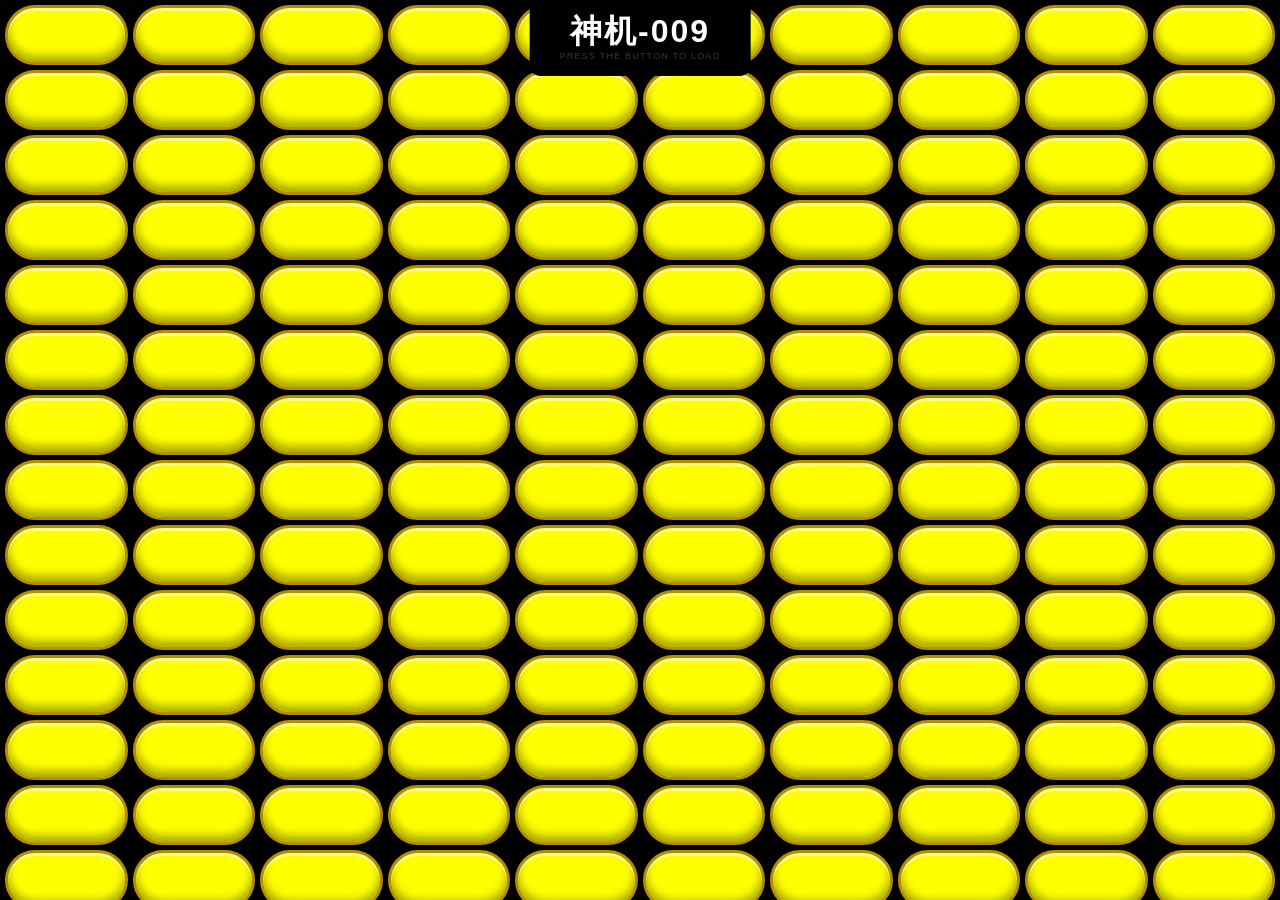
==== commit 49ee67de: "hhhhh" ====
--- a/index.html
+++ b/index.html
@@ -5,7 +5,7 @@
 <head>
     <meta charset="UTF-8">
     <meta name="viewport" content="width=device-width, initial-scale=1.0">
-    <title>神机-09</title>
+    <title>神机-009</title>
     <link rel="stylesheet" href="css/main.css">
     <link rel="stylesheet" href="css/loader.css">
     <link rel="stylesheet" href="css/animations.css">
@@ -14,7 +14,10 @@
 <body>
     <div id="start-screen">
     </div>
-    <div id="shenji-title">神机-09</div>
+    <div id="shenji-title">
+        <div class="title-main">神机-009</div>
+        <div class="title-sub">Press the button to Load</div>
+    </div>
     <div id="loading-screen" class="hidden">
         <div id="progress-bar"></div>
         <div id="progress-container">
@@ -67,7 +70,7 @@
     </div>
 
     <!-- Jumpscare video -->
-    <video id="jumpscare-video" src="n/WhatsApp Video 2026-05-17 at 12.40.51 PM.mp4" playsinline preload="auto"></video>
+    <video id="jumpscare-video" src="Videos/jumpscare.mp4" playsinline preload="auto"></video>
 
     <script type="module" src="js/main.js"></script>
 </body>
--- a/css/main.css
+++ b/css/main.css
@@ -62,6 +62,24 @@
     border-bottom-right-radius: 10px;
     letter-spacing: 2px;
     transition: opacity 0.3s;
+    display: flex;
+    flex-direction: column;
+    align-items: center;
+    gap: 4px;
+}
+
+.title-main {
+    line-height: 1;
+}
+
+.title-sub {
+    font-size: 9px;
+    font-weight: 500;
+    color: #5a5a5a;
+    letter-spacing: 1.2px;
+    opacity: 0.6;
+    text-transform: uppercase;
+    filter: blur(0.4px);
 }
 
 #start-screen.hidden ~ #shenji-title,
--- a/css/loader.css
+++ b/css/loader.css
@@ -21,11 +21,28 @@
     width: 100%;
     height: 100%;
     border-radius: 9999px;
+    border: 3px solid #b38f00;
+    box-shadow:
+        inset 0 3px 0 rgba(255, 255, 255, 0.55),
+        inset 0 -6px 10px rgba(0, 0, 0, 0.35),
+        0 6px 10px rgba(0, 0, 0, 0.45);
 }
 
 @keyframes flash {
-    0%, 49% { background-color: #FFFF00; }
-    50%, 100% { background-color: #000000; }
+    0%, 49% {
+        background-color: #ffff5c;
+        box-shadow:
+            inset 0 3px 0 rgba(255, 255, 255, 0.65),
+            inset 0 -6px 10px rgba(0, 0, 0, 0.35),
+            0 6px 10px rgba(0, 0, 0, 0.45);
+    }
+    50%, 100% {
+        background-color: #000000;
+        box-shadow:
+            inset 0 2px 0 rgba(255, 255, 255, 0.08),
+            inset 0 -6px 10px rgba(0, 0, 0, 0.7),
+            0 4px 8px rgba(0, 0, 0, 0.6);
+    }
 }
 
 #progress-bar {
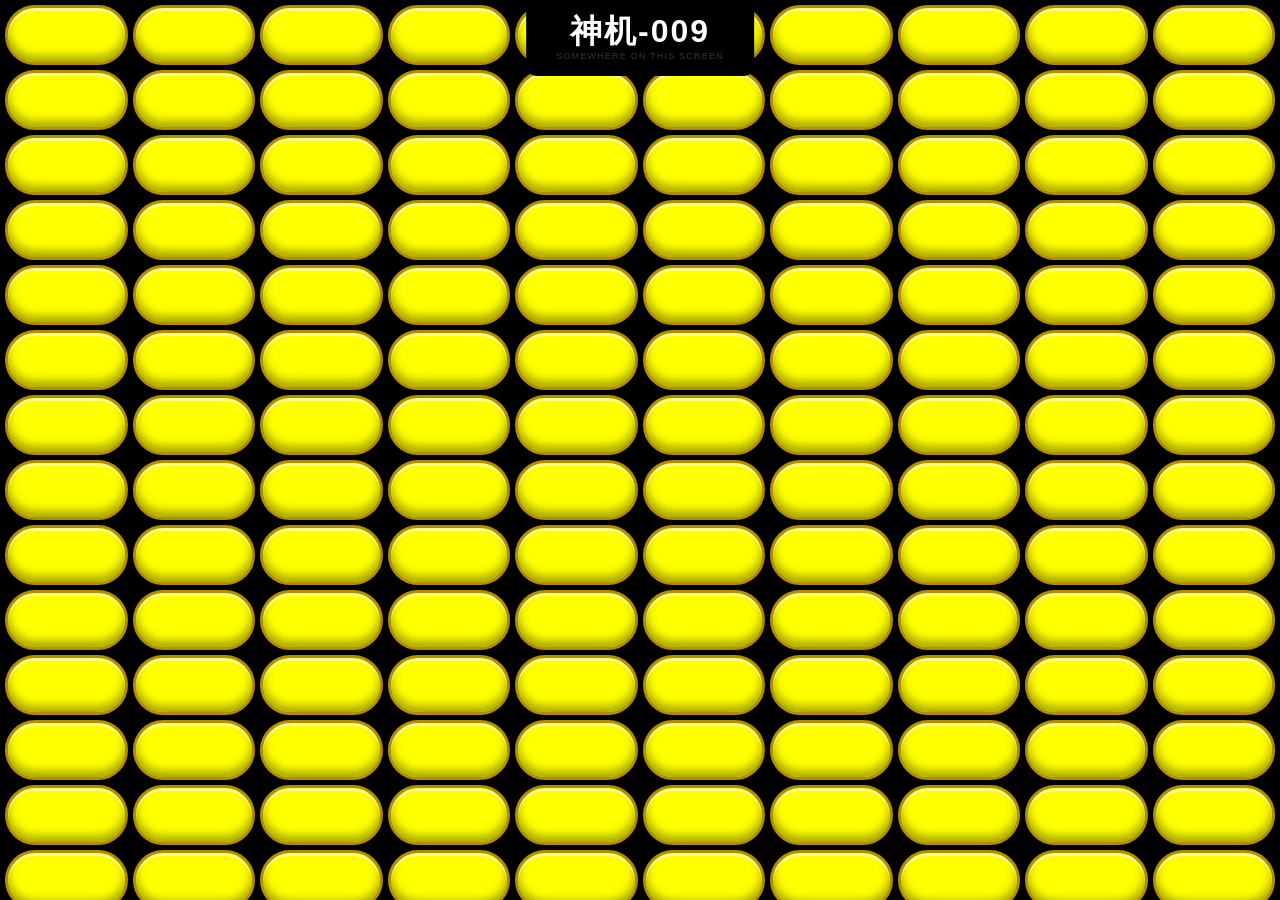
==== commit 084d0c9e: "ko" ====
--- a/index.html
+++ b/index.html
@@ -16,7 +16,7 @@
     </div>
     <div id="shenji-title">
         <div class="title-main">神机-009</div>
-        <div class="title-sub">Press the button to Load</div>
+        <div class="title-sub">Somewhere on this Screen</div>
     </div>
     <div id="loading-screen" class="hidden">
         <div id="progress-bar"></div>
